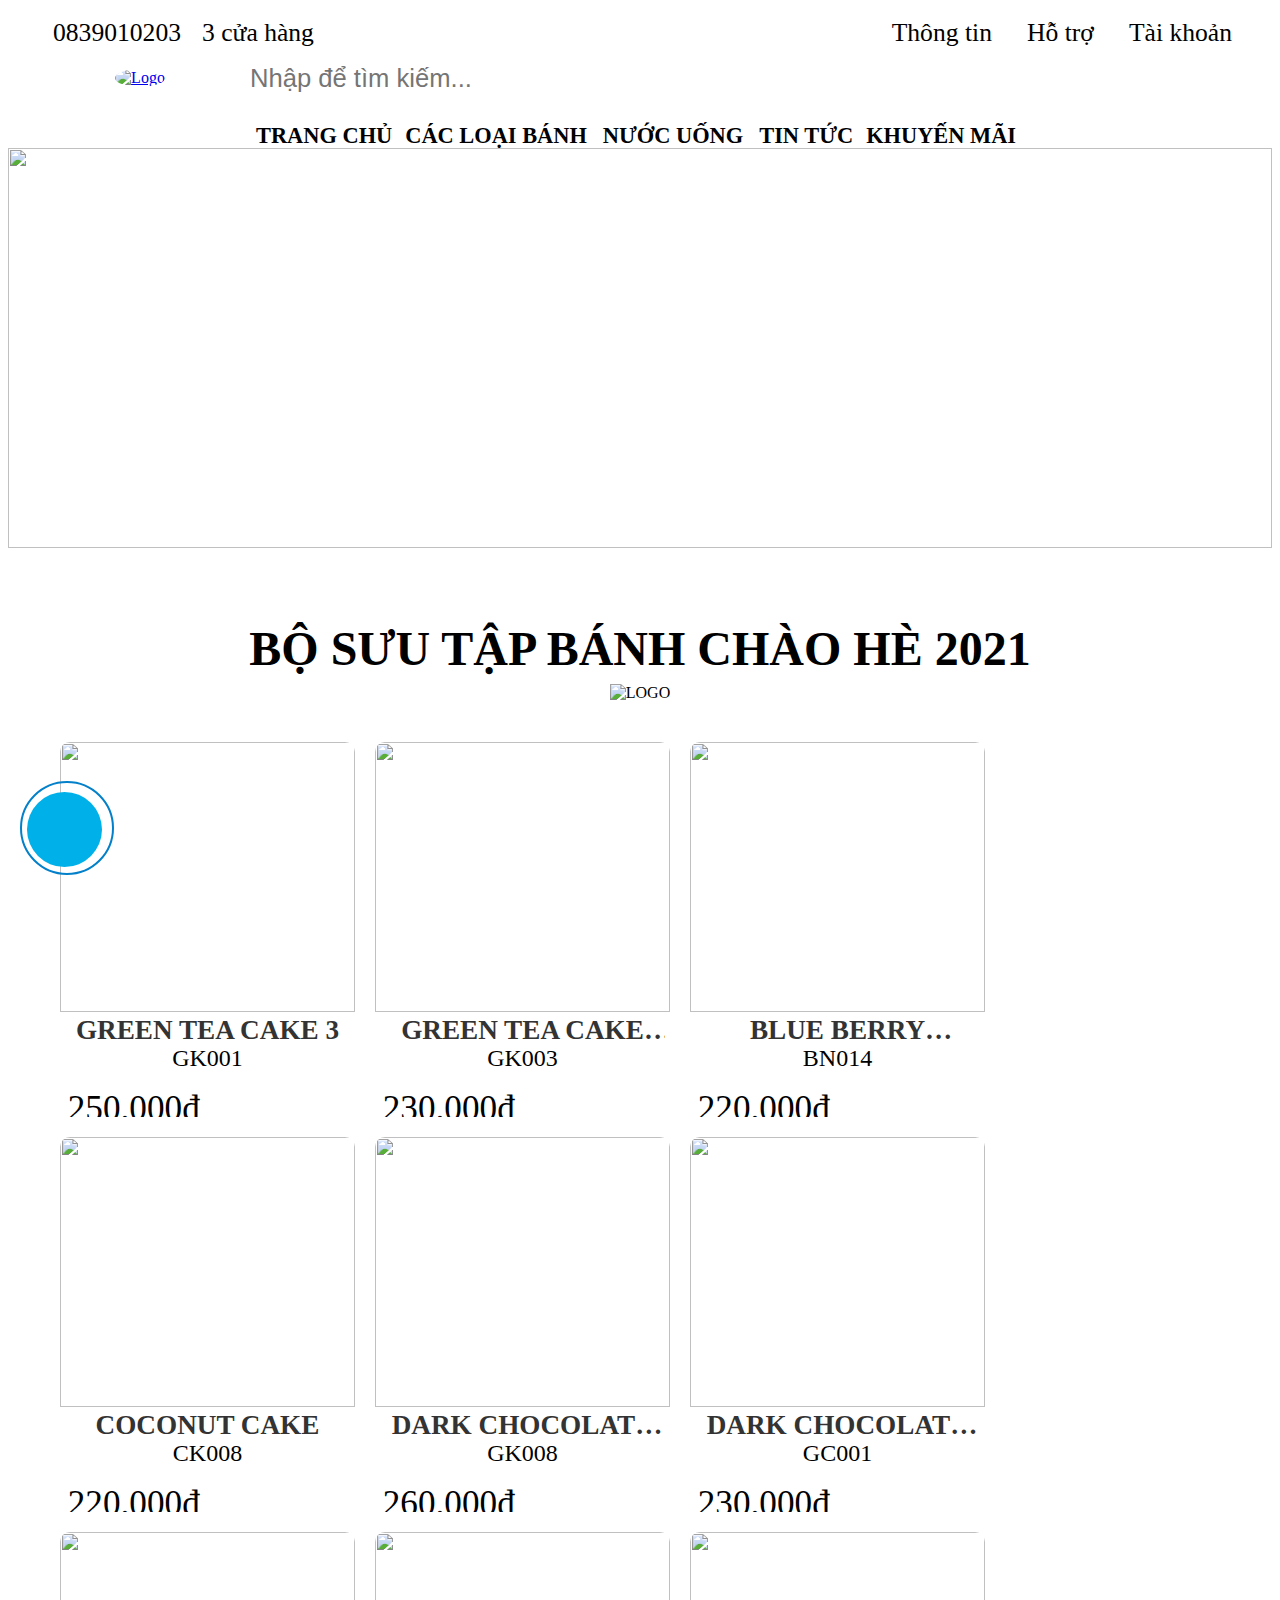
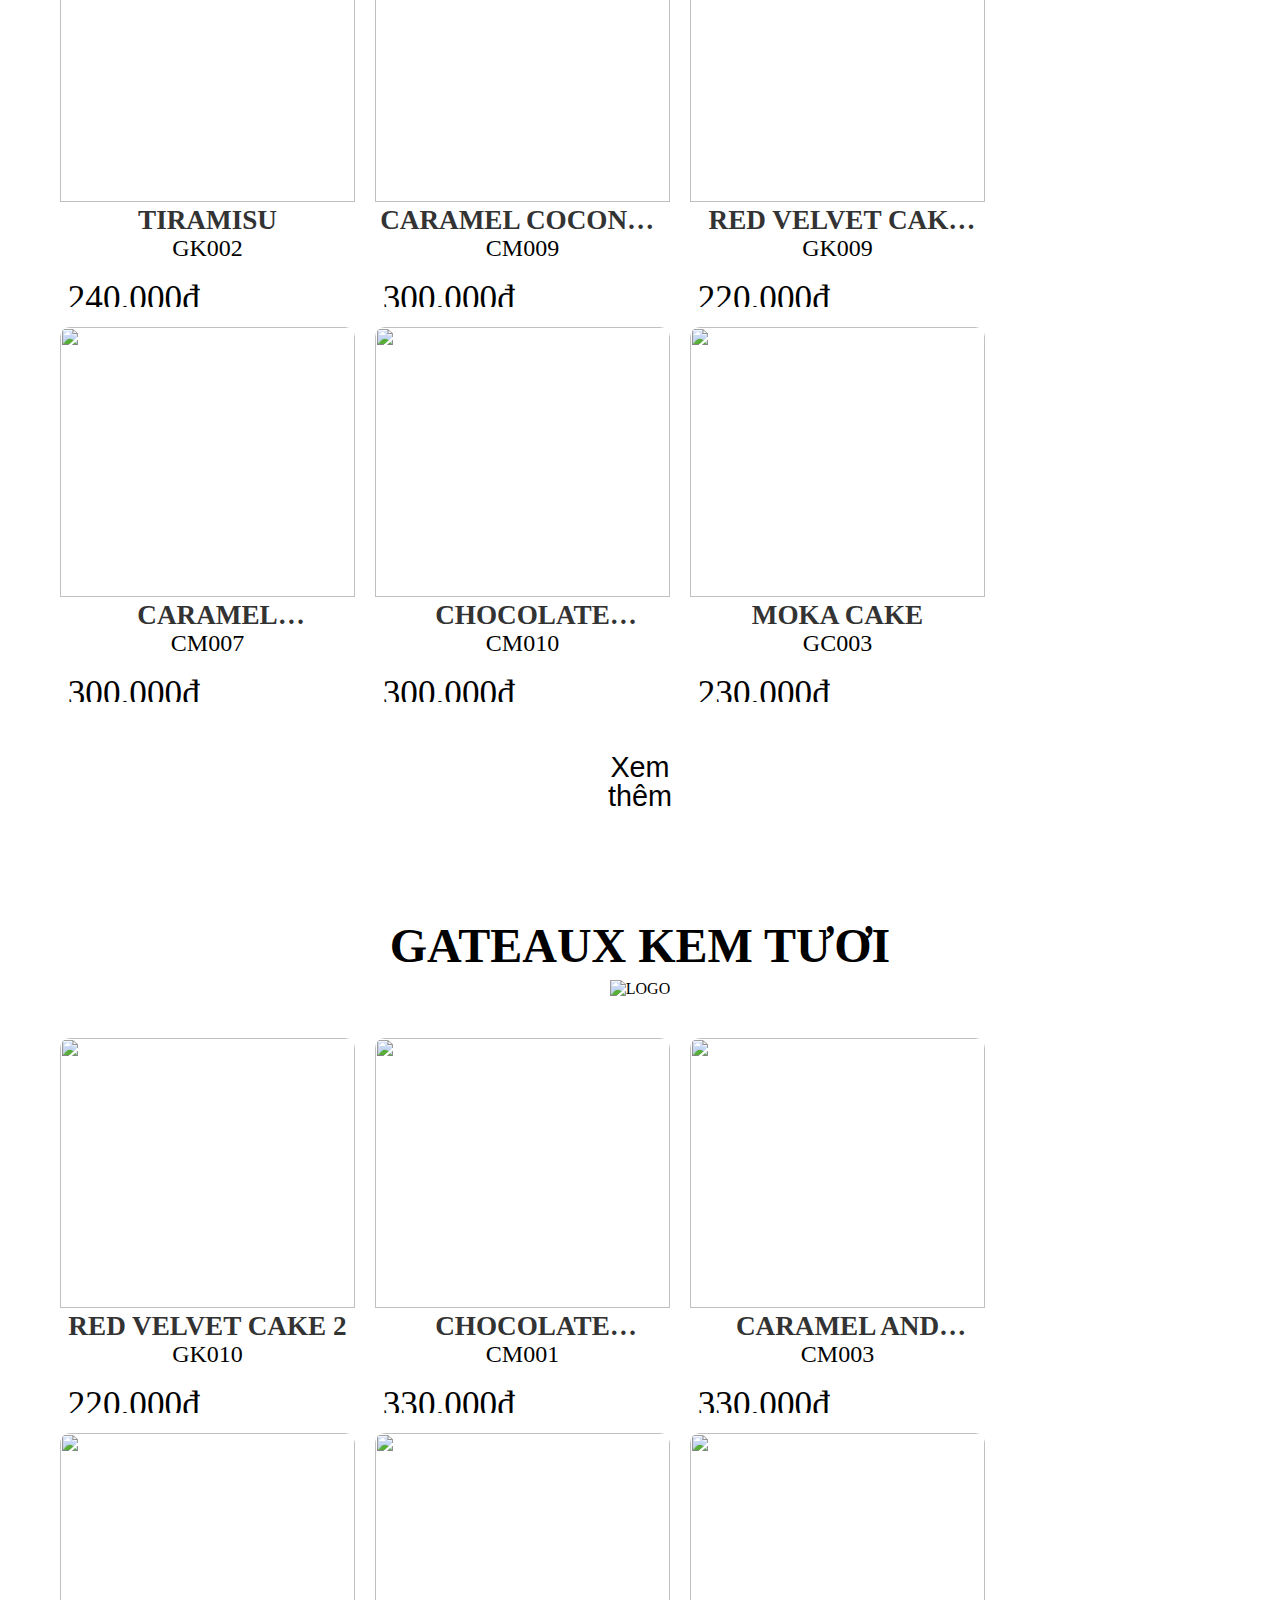
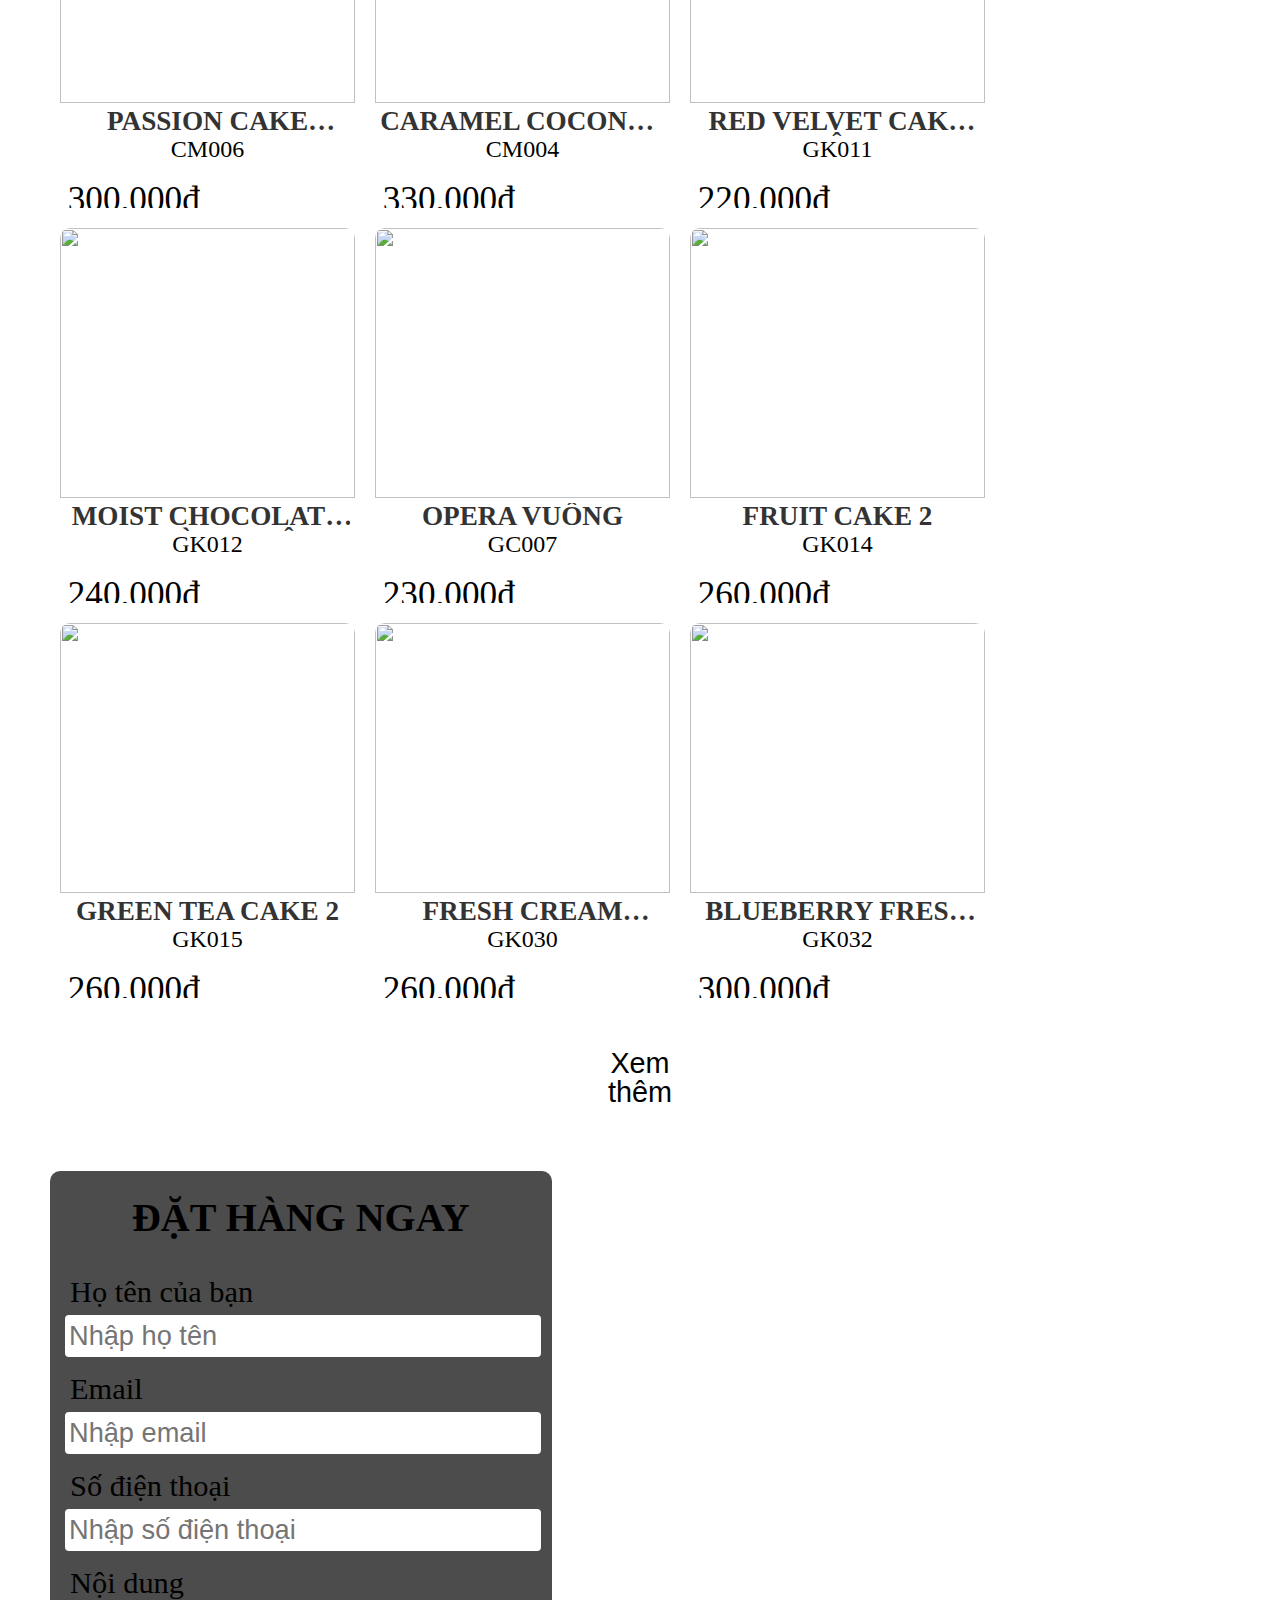
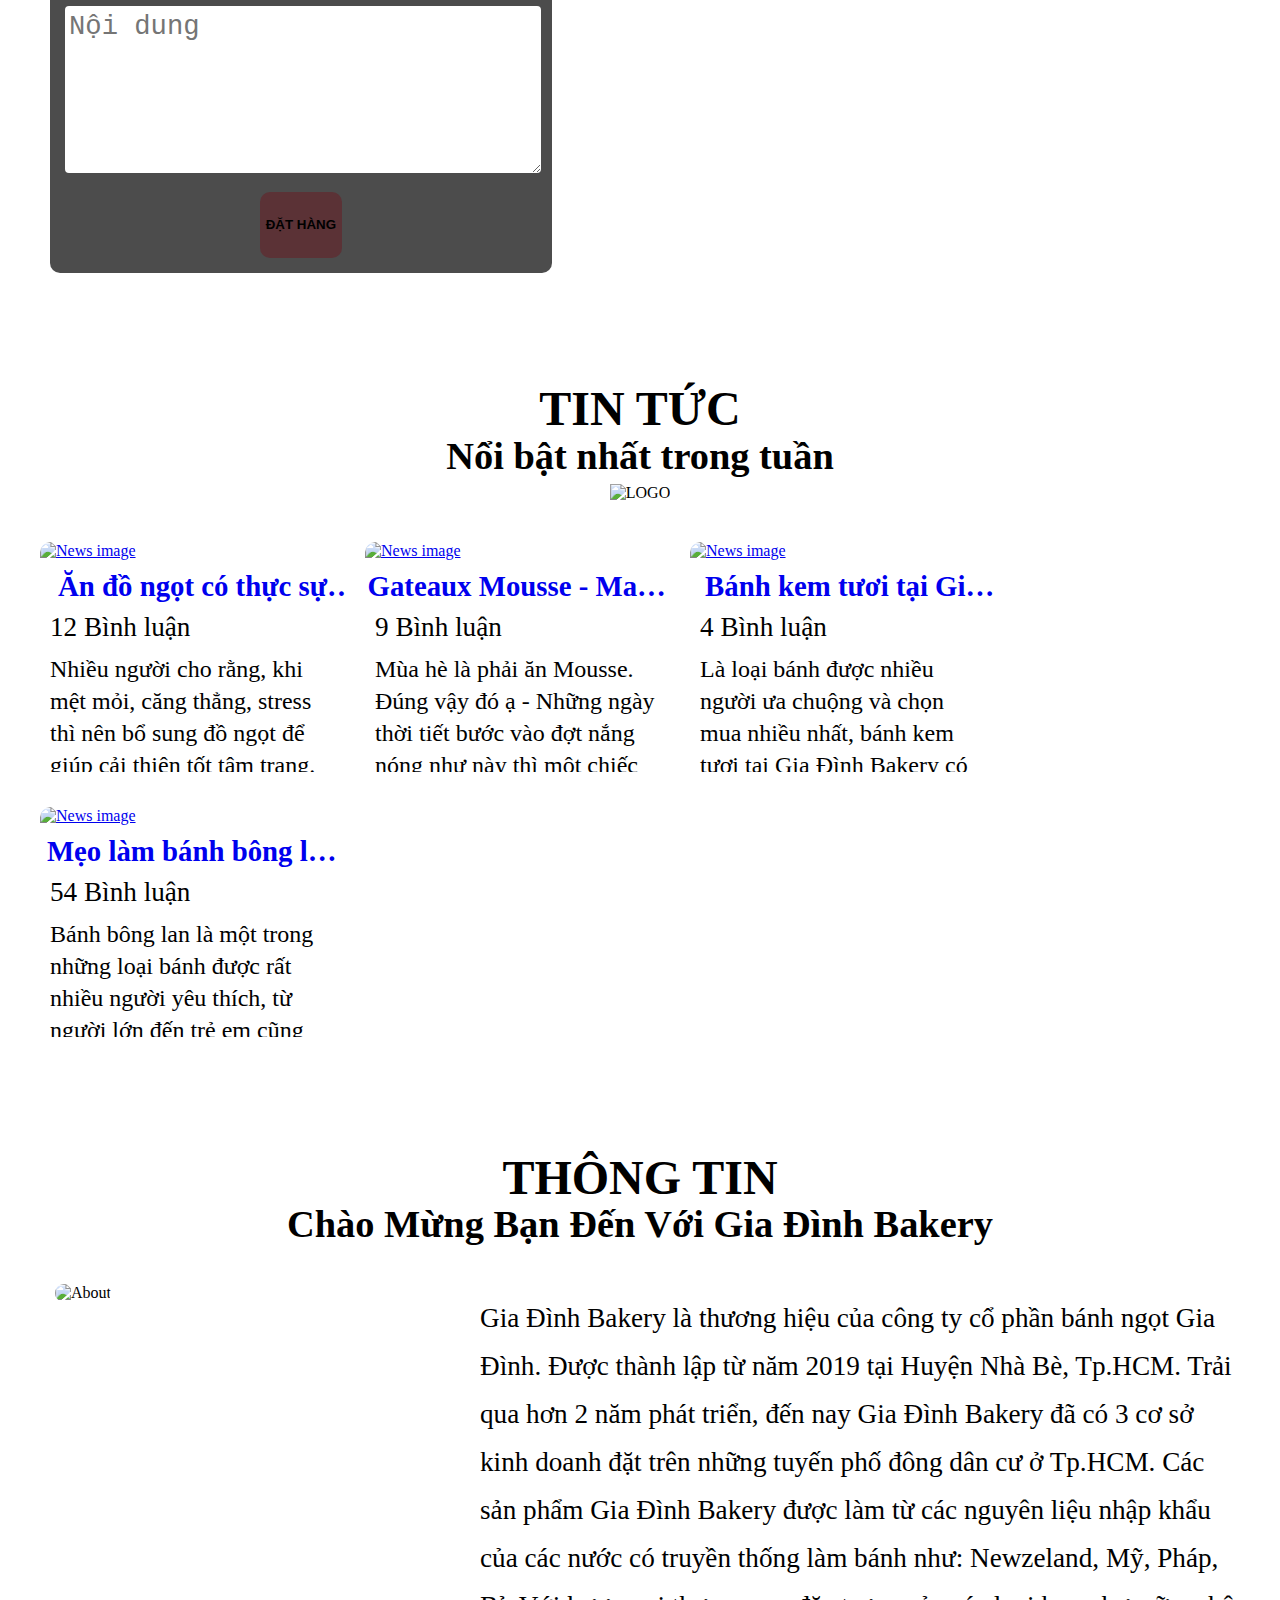
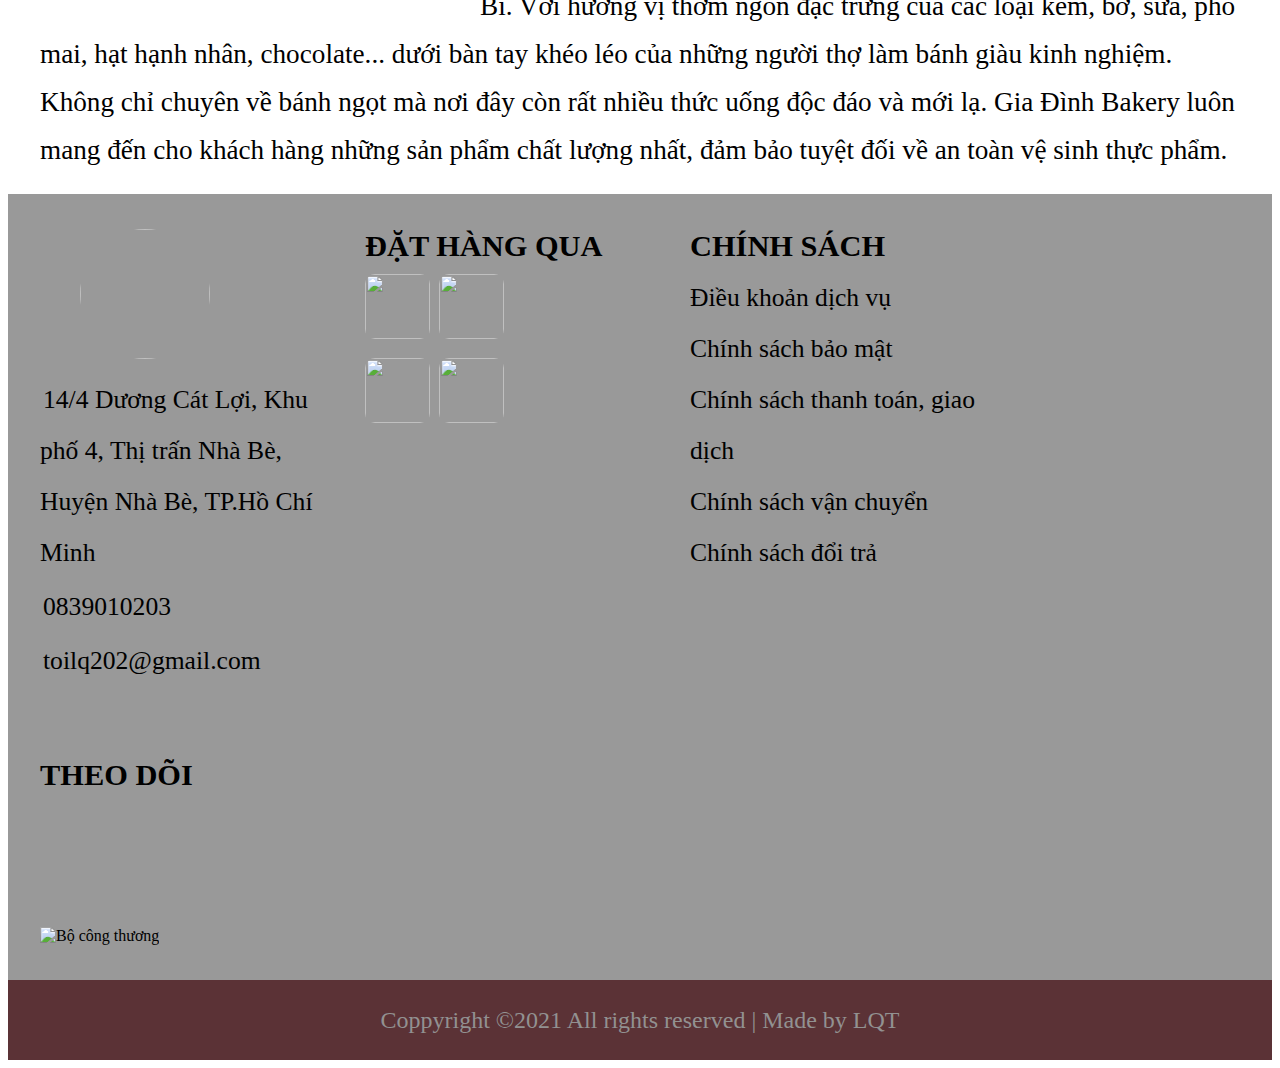
==== index.html @ 21f1259c "thêm lai" ====
<!DOCTYPE html>
<html lang="en">
<head>
    <meta charset="UTF-8">
    <meta http-equiv="X-UA-Compatible" content="IE=edge">
    <meta name="viewport" content="width=device-width, initial-scale=1.0">
    <title>Gia Đình Bakery</title>
    <link rel="stylesheet" href="https://cdnjs.cloudflare.com/ajax/libs/normalize/8.0.1/normalize.min.css">
    <link href="https://fonts.googleapis.com/css2?family=Roboto:wght@300;400;500;700&display=swap" rel="stylesheet">
    <link rel="stylesheet" href="assets/base.css">
    <link rel="stylesheet" href="assets/grid.css">
    <link rel="stylesheet" href="assets/main.css">
    <link rel="stylesheet" href="assets/responsive.css">
    <link rel="shortcut icon" href="img/logo.jpg">
    <script src="https://kit.fontawesome.com/cb149d0c94.js" crossorigin="anonymous"></script>
    <script src="myJavascript/jquery3.6.js"></script>
    <script src="myJavascript/main.js"></script>
    

</head>
<body>
    <div class="app">
        <div class="menu-mobile-overlay"></div>
        <button class="bttop"><i class="fas fa-chevron-up"></i></button>
        <div class="ring-ring-phone">
            <div class="circle-small"></div>
            <div class="circle-large"></div>    
            <div class="phone">
                <a href="tel:083 9010 203">
                    <i class="fas fa-phone-alt"></i>
                </a>
            </div>
        </div>
        <header class="header">
            <div class="grid wide">
                <nav class="nav hide-on-mobile-tablet">
                    <ul class="nav-left">
                        <li >
                            <a href="tel:083 9010 203"><i class="fas fa-phone"></i>0839010203</a>
                        </li>
                        <li>
                            <a href="branch.html"><i class="fas fa-building"></i>3 cửa hàng</a>
                        </li>
                    </ul>
                    <ul class="nav-right">
                        <li>
                            <a href="index.html#about"><i class="fas fa-info-circle"></i></i>Thông tin</a>
                        </li>
                        <li class="right">
                            <a href="#"><i class="far fa-question-circle"></i>Hỗ trợ</a>
                        </li>
                        <li>
                            <a href="#" id="account"><i class="far fa-user-circle"></i>Tài khoản</a>
                        </li>
                    </ul>
                </nav>
                <!-- Header mobile -->
                <div class="header-mobile-wrap">
                    <div class="header-mobile">
                        <div class="header-category">
                            <label class="header-mobile-category">
                                <i class="header-category-icon fas fa-bars"></i>
                            </label>
                        </div>

                        <div class="header-logo-mobile">
                            <a href="index.html" class=""><img src="img/logo.jpg" alt="logo"></a>
                        </div>

                        <label for="mobile-search-checkbox" class="header-mobile-search">
                            <i class=" fas fa-search"></i>
                        </label>
                    </div>
                    
                    <div class="mobile-main-menu-wrap">
                        <ul class="mobile-main-menu">
                            <li>
                                <div class="header-logo-mobile">
                                    <a href="index.html" class=""><img src="img/logo.jpg" alt=""></a>
                                </div>
                            </li>
                            <li>
                                <a href="index.html">
                                    <i class="fas fa-home"></i>
                                    Trang chủ
                                </a>
                            </li>
                            <li class="accordion">
                                <a href="#">
                                    <i class="fas fa-birthday-cake"></i>
                                    Các loại bánh
                                    <span class="plus">&plus;</span>
                                    <span class="minus">&minus;</span>
                                </a>
                                <ul class="accordion-list">
                                    <li class="accordion-item">
                                        <a href="product.html#cake1" class="cake1">Gateaux Kem Tươi </a>
                                    </li>
                                    <li class="accordion-item">
                                        <a href="product.html#cake2" class="cake2">Gateaux Kem Bơ</a>
                                    </li>
                                    <li class="accordion-item">
                                        <a href="product.html#cake3" class="cake3">Bánh Mousse</a>
                                    </li>
                                    <li class="accordion-item">
                                        <a href="product.html#cake4" class="cake4">Bánh In Ảnh & Bánh Sự Kiện</a>
                                    </li>
                                    <li class="accordion-item">
                                        <a href="product.html#cake5" class="cake5">Bánh Mặn</a>
                                    </li>
                                    <li class="accordion-item">
                                        <a href="product.html#cake6" class="cake6">TeaBreak</a>
                                    </li>
                                </ul>
                            </li>
                            <li class="accordion1">
                                <a href="#">
                                    <i class="fas fa-mug-hot"></i>
                                    Nước uống
                                    <span class="plus1">&plus;</span>
                                    <span class="minus1">&minus;</span>
                                </a>
                                <ul class="accordion-list1">
                                    <li class="accordion-item">
                                        <a href="product.html#drink1" class="drink1">Trà hoa quả</a>
                                    </li>
                                    <li class="accordion-item">
                                        <a href="product.html#drink2" class="drink2">Soda</a>
                                    </li>
                                    <li class="accordion-item">
                                        <a href="product.html#drink3" class="drink3">Nước ép</a>
                                    </li>
                                    <li class="accordion-item">
                                        <a href="product.html#drink5" class="drink5">Coffee</a>
                                    </li>
                                </ul>
                            </li>
                            <li>
                                <a href="#news">
                                    <i class="fas fa-rss-square"></i>
                                    Tin tức
                                </a>
                            </li>
                            <li>
                                <a href="#">
                                    <i class="fas fa-tags"></i>
                                    Khuyến Mãi
                                </a>
                            </li>
                            <li>
                                <a href="account.html">
                                    <i class="far fa-user-circle"></i>
                                    Tài khoản
                                </a>
                            </li>
                        </ul>
                        <button class="side-to-left"><i class="fas fa-times"></i></button>
                    </div>
                </div>
                <!-- ======================== -->
                <input type="checkbox" hidden id="mobile-search-checkbox" class="header-search-checkbox">
                <div class="header-with-search">
                    <div class="logo-img hide-on-mobile-tablet">
                        <a href="index.html">
                            <img src="img/logo.jpg" alt="Logo">
                        </a>
                    </div>

                    <div class="search">
                        <div class="search-wrap">
                            <input type="search" class="search-field" placeholder="Nhập để tìm kiếm...">
                            <div class="history">
                                <h3 class="history-heading">Lịch sử tìm kiếm</h3>
                                <ul class="history-list">
                                    <li class="history-list-item">
                                        <a href="product.html"><i class="fas fa-history"></i>Bánh Gato</a>
                                        <span class="delete">&times;</span>
                                    </li>
                                    <li class="history-list-item">
                                        <a href="product.html"><i class="fas fa-history"></i>Bánh kem sinh nhật</a>
                                        <span class="delete">&times;</span>
                                    </li>
                                    <li class="history-list-item">
                                        <a href="product.html"><i class="fas fa-history"></i>Bánh uống trà</a>
                                        <span class="delete">&times;</span>
                                    </li>
                                    <li class="history-list-item">
                                        <a href="product.html"><i class="fas fa-history"></i>Bánh bông lan</a>
                                        <span class="delete">&times;</span>
                                    </li>
                                </ul>
                            </div>
                        </div>
                        <button class="search-btn">
                                <i class="header__search-btn-icon fas fa-search"></i>
                        </button>
                        
                    </div>
                    <div class="shopping-bag hide-on-mobile">
                        <a href="#">
                            <i class="fas fa-shopping-bag"></i>
                        </a>
                    </div>
                </div>
                <!-- category -->
                <div class="category-wrap hide-on-mobile">
                    <ul class="category-list">
                        <li class="category-list-item" >
                            <a href="index.html">TRANG CHỦ</a>
                        </li>
                        <li class="category-list-item dropdown" id="product-page" >
                            <a href="product.html">
                                CÁC LOẠI BÁNH
                                <i class="dropdown-icon fa fa-angle-down" ></i>
                            </a>
                            <ul class="dropdown-list">
                                <li class="dropdown-item">
                                    <a href="product.html#cake1" class="cake1">Gateaux Kem Tươi </a>
                                </li>
                                <li class="dropdown-item">
                                    <a href="product.html#cake2" class="cake2">Gateaux Kem Bơ</a>
                                </li>
                                <li class="dropdown-item">
                                    <a href="product.html#cake3" class="cake3">Bánh Mousse</a>
                                </li>
                                <li class="dropdown-item">
                                    <a href="product.html#">Bộ Sưu Tập Bánh Phụ Kiện</a>
                                </li>
                                <li class="dropdown-item">
                                    <a href="product.html#cake4" class="cake4">Bánh In Ảnh & Bánh Sự Kiện </a>
                                </li>
                                <li class="dropdown-item">
                                    <a href="product.html#cake5" class="cake5">Bánh Mặn</a>
                                </li>
                                <li class="dropdown-item">
                                    <a href="product.html#cake6" class="cake6">TeaBreak</a>
                                </li>
                            </ul>
                        </li>
                        <li class="category-list-item dropdown">
                            <a href="product.html">
                                NƯỚC UỐNG
                                <i class="dropdown-icon fa fa-angle-down" ></i>
                            </a>
                            <ul class="dropdown-list1">
                                <li class="dropdown-item">
                                    <a href="product.html#drink1" class="drink1">Trà hoa quả</a>
                                </li>
                                <li class="dropdown-item">
                                    <a href="product.html#drink3" class="drink3">Nước ép</a>
                                </li>
                                <li class="dropdown-item">
                                    <a href="product.html#drink2" class="drink2">Soda</a>
                                </li>
                                <li class="dropdown-item">
                                    <a href="product.html#drink5" class="drink5">Coffee</a>
                                </li>
                            </ul>
                        </li>
                        <li class="category-list-item">
                            <a href="#news">TIN TỨC</a>
                        </li>
                        <li class="category-list-item">
                            <a href="#">KHUYẾN MÃI</a>
                        </li>
                    </ul>
                </div>
            </div>
        </header>
       
        <div class="container1">
            
            <div class="slider-wrap">
                <div class="sliders">
                    <div class="slide active"><img src="img/slider/image1.jpg" ></div>
                    <div class="slide"><img src="img/slider/image2.jpg" ></div>
                    <div class="slide"><img src="img/slider/image3.jpg" ></div>
                    <div class="slide"><img src="img/slider/image4.jpg" ></div>
                    <div class="slide"><img src="img/slider/image5.jpg" ></div>
                    <div class="slide"><img src="img/slider/image6.jpg" ></div>
                    <div class="slide"><img src="img/slider/image7.jpg" ></div>
                </div>

                <div class="btn-slide">
                    <span id="btn-prev"><i class="fas fa-chevron-left"></i></span>
                    <span id="btn-next"><i class="fas fa-chevron-right"></i></span>
                </div>
            </div>
            <div class="home-container">
                <div class="grid wide">
                    <section class="home-product">
                        <div class="wrapper">
                            <div class="title-text">
                                <h3>BỘ SƯU TẬP BÁNH CHÀO HÈ 2021</h3>
                                <img src="img/small-logo.png" alt="LOGO">
                            </div>
                            <div class="row sm-gutter">
                                <div class="col l-3 m-4 c-6">
                                    <div class="product-item">
                                        <a href="#" class="product-item_img">
                                            <img src="img/1.jpg" alt="">
                                        </a>
                                        <div class="product-item_name">
                                            <a href="detail.html">GREEN TEA CAKE 3</a>
                                            <p class="product-code">GK001</p>
                                        </div>
                                        <div class="product-price_action">
                                            <div class="product-price">250.000đ</div>
                                            <button class="product-cart-buy">
                                                <i class="fas fa-shopping-cart"></i>
                                            </button>
                                        </div>
                                    </div>
                                </div>
                                <div class="col l-3 m-4 c-6">
                                    <div class="product-item">
                                        <a href="detail.html" class="product-item_img" >
                                            <img src="img/2.jpg" alt="">
                                        
                                        </a>
                                        <div class="product-item_name">
                                            <a href="detail.html">GREEN TEA CAKE LOVE</a>
                                            <p class="product-code">GK003</p>
                                        </div>
                                        <div class="product-price_action">
                                            <div class="product-price">230.000đ</div>
                                            <button class="product-cart-buy">
                                                <i class="fas fa-shopping-cart"></i>
                                            </button>
                                        </div>
                                    </div>
                                </div>
                                <div class="col l-3 m-4 c-6">
                                    <div class="product-item">
                                        <a href="detail.html" class="product-item_img">
                                            <img src="img/4.jpg" alt="">
                                        </a>
                                        <div class="product-item_name">
                                            <a href="detail.html">BLUE BERRY CHOCOLATE CAKE</a>
                                            <p class="product-code">BN014</p>
                                        </div>
                                        <div class="product-price_action">
                                            <div class="product-price">220.000đ</div>
                                            <button class="product-cart-buy">
                                                <i class="fas fa-shopping-cart"></i>
                                            </button>
                                        </div>
                                    </div>
                                </div>
                                <div class="col l-3 m-4 c-6">
                                    <div class="product-item">
                                        <a href="detail.html" class="product-item_img">
                                            <img src="img/5.jpg" alt="">
                                        </a>
                                        <div class="product-item_name">
                                            <a href="detail.html">COCONUT CAKE</a>
                                            <p class="product-code">CK008</p>
                                        </div>
                                        <div class="product-price_action">
                                            <div class="product-price">220.000đ</div>
                                            <button class="product-cart-buy">
                                                <i class="fas fa-shopping-cart"></i>
                                            </button>
                                        </div>
                                    </div>
                                </div>
                                <div class="col l-3 m-4 c-6">
                                    <div class="product-item">
                                        <a href="detail.html" class="product-item_img">
                                            <img src="img/6.jpg" alt="">
                                        </a>
                                        <div class="product-item_name">
                                            <a href="detail.html">DARK CHOCOLATE CREAM CAKE</a>
                                            <p class="product-code">GK008</p>
                                        </div>
                                        <div class="product-price_action">
                                            <div class="product-price">260.000đ</div>
                                            <button class="product-cart-buy">
                                                <i class="fas fa-shopping-cart"></i>
                                            </button>
                                        </div>
                                    </div>
                                </div>
                                <div class="col l-3 m-4 c-6">
                                    <div class="product-item">
                                        <a href="detail.html" class="product-item_img">
                                            <img src="img/7.jpg" alt="">
                                        </a>
                                        <div class="product-item_name">
                                            <a href="detail.html">DARK CHOCOLATE CAKE</a>
                                            <p class="product-code">GC001</p>
                                        </div>
                                        <div class="product-price_action">
                                            <div class="product-price">230.000đ</div>
                                            <button class="product-cart-buy">
                                                <i class="fas fa-shopping-cart"></i>
                                            </button>
                                        </div>
                                    </div>
                                </div>
                                <div class="col l-3 m-4 c-6">
                                    <div class="product-item">
                                        <a href="detail.html" class="product-item_img">
                                            <img src="img/8.jpg" alt="">
                                        </a>
                                        <div class="product-item_name">
                                            <a href="detail.html">TIRAMISU</a>
                                            <p class="product-code">GK002</p>
                                        </div>
                                        <div class="product-price_action">
                                            <div class="product-price">240.000đ</div>
                                            <button class="product-cart-buy">
                                                <i class="fas fa-shopping-cart"></i>
                                            </button>
                                        </div>
                                    </div>
                                </div>
                                <div class="col l-3 m-4 c-6">
                                    <div class="product-item">
                                        <a href="detail.html" class="product-item_img">
                                            <img src="img/9.jpg" alt="">
                                        </a>
                                        <div class="product-item_name">
                                            <a href="detail.html">CARAMEL COCONUT CAKE MOUSSE 2</a>
                                            <p class="product-code">CM009</p>
                                        </div>
                                        <div class="product-price_action">
                                            <div class="product-price">300.000đ</div>
                                            <button class="product-cart-buy">
                                                <i class="fas fa-shopping-cart"></i>
                                            </button>
                                        </div>
                                    </div>
                                </div>
                                <div class="col l-3 m-4 c-6 hide-on-mobile">
                                    <div class="product-item">
                                        <a href="detail.html" class="product-item_img">
                                            <img src="img/10.jpg" alt="">
                                        </a>
                                        <div class="product-item_name">
                                            <a href="detail.html">RED VELVET CAKE 01</a>
                                            <p class="product-code">GK009</p>
                                        </div>
                                        <div class="product-price_action">
                                            <div class="product-price">220.000đ</div>
                                            <button class="product-cart-buy">
                                                <i class="fas fa-shopping-cart"></i>
                                            </button>
                                        </div>
                                    </div>
                                </div>
                                <div class="col l-3 m-4 c-6 hide-on-mobile-tablet">
                                    <div class="product-item">
                                        <a href="detail.html" class="product-item_img">
                                            <img src="img/11.jpg" alt="">
                                        </a>
                                        <div class="product-item_name">
                                            <a href="detail.html">CARAMEL CHOCOLATE MOUSSE 2</a>
                                            <p class="product-code">CM007</p>
                                        </div>
                                        <div class="product-price_action">
                                            <div class="product-price">300.000đ</div>
                                            <button class="product-cart-buy">
                                                <i class="fas fa-shopping-cart"></i>
                                            </button>
                                        </div>
                                    </div>
                                </div>
                                <div class="col l-3 m-4 c-6 hide-on-mobile-tablet">
                                    <div class="product-item">
                                        <a href="detail.html" class="product-item_img">
                                            <img src="img/12.jpg" alt="">
                                        </a>
                                        <div class="product-item_name">
                                            <a href="detail.html">CHOCOLATE MATCHA CAKE MOUSSE 2</a>
                                            <p class="product-code">CM010</p>
                                        </div>
                                        <div class="product-price_action">
                                            <div class="product-price">300.000đ</div>
                                            <button class="product-cart-buy">
                                                <i class="fas fa-shopping-cart"></i>
                                            </button>
                                        </div>
                                    </div>
                                </div>
                                <div class="col l-3 m-4 c-6 hide-on-mobile-tablet">
                                    <div class="product-item">
                                        <a href="detail.html" class="product-item_img">
                                            <img src="img/13.jpg" alt="">
                                        </a>
                                        <div class="product-item_name">
                                            <a href="detail.html">MOKA CAKE</a>
                                            <p class="product-code">GC003</p>
                                        </div>
                                        <div class="product-price_action">
                                            <div class="product-price">230.000đ</div>
                                            <button class="product-cart-buy">
                                                <i class="fas fa-shopping-cart"></i>
                                            </button>
                                        </div>
                                    </div>
                                </div>
                            </div>
                            <div class="button-view">
                                <button class="btn-view-more" >
                                    <a href="product.html">Xem thêm</a>
                                </button>
                            </div>
                        </div>
                    </section>
                    <section class="home-product">
                        <div class="wrapper">
                            <div class="title-text">
                                <h3>GATEAUX KEM TƯƠI</h3>
                                <img src="img/small-logo.png" alt="LOGO">
                            </div>
                            <div class="row sm-gutter">
                                <div class="col l-3 m-4 c-6">
                                    <div class="product-item">
                                        <a href="detail.html" class="product-item_img">
                                            <img src="img/14.jpg" alt="">
                                        </a>
                                        <div class="product-item_name">
                                            <a href="detail.html">RED VELVET CAKE 2</a>
                                            <p class="product-code">GK010</p>
                                        </div>
                                        <div class="product-price_action">
                                            <div class="product-price">220.000đ</div>
                                            <button class="product-cart-buy">
                                                <i class="fas fa-shopping-cart"></i>
                                            </button>
                                        </div>
                                    </div>
                                </div>
                                <div class="col l-3 m-4 c-6">
                                    <div class="product-item">
                                        <a href="detail.html" class="product-item_img">
                                            <img src="img/15.jpg" alt="">
                                        </a>
                                        <div class="product-item_name">
                                            <a href="detail.html">CHOCOLATE MATCHA CAKE MOUSSE VUÔNG</a>
                                            <p class="product-code">CM001</p>
                                        </div>
                                        <div class="product-price_action">
                                            <div class="product-price">330.000đ</div>
                                            <button class="product-cart-buy">
                                                <i class="fas fa-shopping-cart"></i>
                                            </button>
                                        </div>
                                    </div>
                                </div>
                                <div class="col l-3 m-4 c-6">
                                    <div class="product-item">
                                        <a href="detail.html" class="product-item_img">
                                            <img src="img/16.jpg" alt="">
                                        </a>
                                        <div class="product-item_name">
                                            <a href="detail.html">
                                                CARAMEL AND CHOCOLATE CAKE MOUSSE VUÔNG</a>
                                            <p class="product-code">CM003</p>
                                        </div>
                                        <div class="product-price_action">
                                            <div class="product-price">330.000đ</div>
                                            <button class="product-cart-buy">
                                                <i class="fas fa-shopping-cart"></i>
                                            </button>
                                        </div>
                                    </div>
                                </div>
                                <div class="col l-3 m-4 c-6">
                                    <div class="product-item">
                                        <a href="detail.html" class="product-item_img">
                                            <img src="img/17.jpg" alt="">
                                        </a>
                                        <div class="product-item_name">
                                            <a href="#">PASSION CAKE MOUSSE 2</a>
                                            <p class="product-code">CM006</p>
                                        </div>
                                        <div class="product-price_action">
                                            <div class="product-price">300.000đ</div>
                                            <button class="product-cart-buy">
                                                <i class="fas fa-shopping-cart"></i>
                                            </button>
                                        </div>
                                    </div>
                                </div>
                                <div class="col l-3 m-4 c-6">
                                    <div class="product-item">
                                        <a href="detail.html" class="product-item_img">
                                            <img src="img/18.jpg" alt="">
                                        </a>
                                        <div class="product-item_name">
                                            <a href="#">
                                                CARAMEL COCONUT CAKE MOUSSE VUÔNG</a>
                                            <p class="product-code">CM004</p>
                                        </div>
                                        <div class="product-price_action">
                                            <div class="product-price">330.000đ</div>
                                            <button class="product-cart-buy">
                                                <i class="fas fa-shopping-cart"></i>
                                            </button>
                                        </div>
                                    </div>
                                </div>
                                <div class="col l-3 m-4 c-6">
                                    <div class="product-item">
                                        <a href="detail.html" class="product-item_img">
                                            <img src="img/19.jpg" alt="">
                                        </a>
                                        <div class="product-item_name">
                                            <a href="detail.html">RED VELVET CAKE VUÔNG</a>
                                            <p class="product-code">GK011</p>
                                        </div>
                                        <div class="product-price_action">
                                            <div class="product-price">220.000đ</div>
                                            <button class="product-cart-buy">
                                                <i class="fas fa-shopping-cart"></i>
                                            </button>
                                        </div>
                                    </div>
                                </div>
                                <div class="col l-3 m-4 c-6">
                                    <div class="product-item">
                                        <a href="detail.html" class="product-item_img">
                                            <img src="img/20.jpg" alt="">
                                        </a>
                                        <div class="product-item_name">
                                            <a href="detail.html">MOIST CHOCOLATE CAKE HÌNH VUÔNG</a>
                                            <p class="product-code">GK012</p>
                                        </div>
                                        <div class="product-price_action">
                                            <div class="product-price">240.000đ</div>
                                            <button class="product-cart-buy">
                                                <i class="fas fa-shopping-cart"></i>
                                            </button>
                                        </div>
                                    </div>
                                </div>
                                <div class="col l-3 m-4 c-6">
                                    <div class="product-item">
                                        <a href="detail.html" class="product-item_img">
                                            <img src="img/21.jpg" alt="">
                                        </a>
                                        <div class="product-item_name">
                                            <a href="detail.html">OPERA VUÔNG</a>
                                            <p class="product-code">GC007</p>
                                        </div>
                                        <div class="product-price_action">
                                            <div class="product-price">230.000đ</div>
                                            <button class="product-cart-buy">
                                                <i class="fas fa-shopping-cart"></i>
                                            </button>
                                        </div>
                                    </div>
                                </div>
                                <div class="col l-3 m-4 c-6 hide-on-mobile">
                                    <div class="product-item">
                                        <a href="detail.html" class="product-item_img">
                                            <img src="img/22.jpg" alt="">
                                        </a>
                                        <div class="product-item_name">
                                            <a href="detail.html">FRUIT CAKE 2</a>
                                            <p class="product-code">GK014</p>
                                        </div>
                                        <div class="product-price_action">
                                            <div class="product-price">260.000đ</div>
                                            <button class="product-cart-buy">
                                                <i class="fas fa-shopping-cart"></i>
                                            </button>
                                        </div>
                                    </div>
                                </div>
                                <div class="col l-3 m-4 c-6 hide-on-mobile-tablet">
                                    <div class="product-item">
                                        <a href="detail.html" class="product-item_img">
                                            <img src="img/24.jpg" alt="">
                                        </a>
                                        <div class="product-item_name">
                                            <a href="detail.html">GREEN TEA CAKE 2</a>
                                            <p class="product-code">GK015</p>
                                        </div>
                                        <div class="product-price_action">
                                            <div class="product-price">260.000đ</div>
                                            <button class="product-cart-buy">
                                                <i class="fas fa-shopping-cart"></i>
                                            </button>
                                        </div>
                                    </div>
                                </div>
                                <div class="col l-3 m-4 c-6 hide-on-mobile-tablet">
                                    <div class="product-item">
                                        <a href="detail.html" class="product-item_img">
                                            <img src="img/25.jpg" alt="">
                                        </a>
                                        <div class="product-item_name">
                                            <a href="detail.html">FRESH CREAM CAKE 2</a>
                                            <p class="product-code">GK030</p>
                                        </div>
                                        <div class="product-price_action">
                                            <div class="product-price">260.000đ</div>
                                            <button class="product-cart-buy">
                                                <i class="fas fa-shopping-cart"></i>
                                            </button>
                                        </div>
                                    </div>
                                </div>
                                <div class="col l-3 m-4 c-6 hide-on-mobile-tablet">
                                    <div class="product-item">
                                        <a href="detail.html" class="product-item_img">
                                            <img src="img/26.jpg" alt="">
                                        </a>
                                        <div class="product-item_name">
                                            <a href="detail.html">BLUEBERRY FRESH CREAM CAKE</a>
                                            <p class="product-code">GK032</p>
                                        </div>
                                        <div class="product-price_action">
                                            <div class="product-price">300.000đ</div>
                                            <button class="product-cart-buy">
                                                <i class="fas fa-shopping-cart"></i>
                                            </button>
                                        </div>
                                    </div>
                                </div>
                            </div>
                            <div class="button-view">
                                <button class="btn-view-more">
                                    <a href="product.html">Xem thêm</a>
                                </button>
                            </div>
                        </div>
                    </section>
                </div>
                <section class="home-order" style="background: url(img/order.jpg) no-repeat fixed;background-size: cover;">
                    <div class="home-order-wrap">
                        <div class="grid wide">
                            <div class="inner">
                                <div class="row">
                                    <div class="col l-5 m-8 c-12">
                                        <div class="order-form">
                                            <h3 class="heading-order">ĐẶT HÀNG NGAY</h3>
                                            <form action="" target="">
                                                <div class="form-gr">
                                                    <label for="contactName">Họ tên của bạn</label>
                                                    <input id="contactName" type="text" placeholder="Nhập họ tên">
                                                </div>
                                                <div class="form-gr">
                                                    <label for="contactEmail">Email</label>
                                                    <input id="contactEmail" type="email" placeholder="Nhập email">
                                                </div>
                                                <div class="form-gr">
                                                    <label for="contactPhoneNumber">Số điện thoại</label>
                                                    <input id="contactPhoneNumber" type="text" placeholder="Nhập số điện thoại">
                                                </div>
                                                <div class="form-gr">
                                                    <label for="contactDetail">Nội dung</label>
                                                    <textarea id="contactDetail"  name="" id="" cols="30" rows="10" placeholder="Nội dung"></textarea>
                                                </div>
                                                <div class="btn-order">
                                                    <button class="button" type="submit">Đặt hàng</button>
                                                </div>
                                            </form>
                                        </div>
                                    </div>
                                </div>
                            </div>
                        </div>
                    </div>
                </section>
                <section class="home-news" id="news">
                    <div class="grid wide">
                        <div class="title-text">
                            <h3>TIN TỨC</h3>
                            <h4 class="sub-title">Nổi bật nhất trong tuần</h4>
                            <img src="img/small-logo.png" alt="LOGO">
                        </div>
                        <div class="article row sm-gutter">
                            <div class="col l-3 m-4 c-12">
                                <div class="body-news">
                                    <div class="news-wrap">
                                        <a href="#" class="news-img">
                                            <img src="img/hinh1.jpg" alt="News image">
                                        </a>
                                        <a  class="heading-news" href="#"><h3>Ăn đồ ngọt có thực sự giúp giảm...</h3></a>
                                        <div class="comments">
                                            <a href="#">
                                                <i class="far fa-comment-dots"></i>
                                                12 Bình luận
                                            </a>
                                        </div>
                                        <div class="news-detail">
                                            Nhiều người cho rằng, khi mệt mỏi, căng thẳng,
                                            stress thì nên bổ sung đồ ngọt để giúp cải thiện tốt tâm trạng.
                                            Tuy nhiên, một số đối tượng lại cho biết, ăn quá nhiều đồ ngọt sẽ ...
                                        </div>
                                    </div>
                                </div>
                            </div>
                            <div class="col l-3 m-4 c-12">
                                <div class="body-news" >
                                    <div class="news-wrap">
                                        <a href="#" class="news-img">
                                            <img src="img/hinh2.jpg" alt="News image">
                                        </a>
                                        <a  class="heading-news" href="#"><h3>Gateaux Mousse - Mang cả thế giới trong...</h3></a>
                                        <div class="comments">
                                            <a href="#">
                                                <i class="far fa-comment-dots"></i>
                                                9 Bình luận
                                            </a>
                                        </div>
                                        <div class="news-detail">
                                            Mùa hè là phải ăn Mousse. Đúng vậy đó ạ - 
                                            Những ngày thời tiết bước vào đợt nắng nóng như này 
                                            thì một chiếc bánh Mousse mát lạnh sẽ giúp bạn xua tan đi cái oi ả ngày hè. Vì vậy ...
                                        </div>
                                    </div>
                                </div>
                            </div>
                            <div class="col l-3 m-4 c-12">
                                <div class="body-news">
                                    <div class="news-wrap">
                                        <a href="#" class="news-img">
                                            <img src="img/hinh3.jpg" alt="News image">
                                        </a>
                                        <a  class="heading-news" href="#"><h3>Bánh kem tươi tại Gia Đình Bakery có...</h3></a>
                                        <div class="comments">
                                            <a href="#">
                                                <i class="far fa-comment-dots"></i>
                                                4 Bình luận
                                            </a>
                                        </div>
                                        <div class="news-detail">
                                            Là loại bánh được nhiều người ưa chuộng và chọn mua nhiều nhất,
                                            bánh kem tươi tại Gia Đình Bakery có gì đặc biệt?
                                            Đúng như tên gọi chung của những chiếc bánh kem tươi tại Gia Đình Bakery ...
                                        </div>
                                    </div>
                                </div>
                            </div>
                            <div class="col l-3 m-4 c-12 hide-on-tablet">
                                <div class="body-news">
                                    <div class="news-wrap">
                                        <a href="#" class="news-img">
                                            <img src="img/hinh4.jpg" alt="News image">
                                        </a>
                                        <a  class="heading-news" href="#"><h3>Mẹo làm bánh bông lan cuộn lá dưa...</h3></a>
                                        <div class="comments">
                                            <a href="#">
                                                <i class="far fa-comment-dots"></i>
                                                54 Bình luận
                                            </a>
                                        </div>
                                        <div class="news-detail"> Bánh bông lan là một trong những loại bánh được rất nhiều người yêu thích,
                                             từ người lớn đến trẻ em cũng đều rất thích dùng. Bởi...
                                        </div>
                                    </div>
                                </div>
                            </div>
                            
                        </div>
                    </div>
                </section>
                <section class="about" id="about">
                    <div class="grid wide">
                        <div class="title-text">
                            <h3>THÔNG TIN</h3>
                            <h4 class="sub-title">Chào Mừng Bạn Đến Với Gia Đình Bakery</h4>
                        </div>
                        <div class="about-us clearfix">
                            <div class="about-img-wrap">
                                <img src="img/About.jpg" alt="About">
                            </div>
                            <p class="info">
                                Gia Đình Bakery là thương hiệu của công ty cổ phần bánh ngọt Gia Đình.
                                Được thành lập từ năm 2019 tại Huyện Nhà Bè, Tp.HCM.
                                Trải qua hơn 2 năm phát triển, đến nay Gia Đình Bakery đã có 3 cơ sở kinh doanh đặt trên những tuyến phố đông dân cư ở Tp.HCM.
                                Các sản phẩm Gia Đình Bakery được làm từ các nguyên liệu nhập khẩu của các nước có truyền thống làm bánh như: Newzeland, Mỹ, Pháp, Bỉ. Với hương vị thơm ngon đặc trưng của các loại kem, bơ, sữa, phô mai, hạt hạnh nhân, chocolate... dưới bàn tay khéo léo của những người thợ làm bánh giàu kinh nghiệm.
                                Không chỉ chuyên về bánh ngọt mà nơi đây còn rất nhiều thức uống độc đáo và mới lạ.
                                Gia Đình Bakery luôn mang đến cho khách hàng những sản phẩm chất lượng nhất, đảm bảo tuyệt đối về an toàn vệ sinh thực phẩm.
                            </p>
                        </div>
                    </div>
                </section>
            </div>
        </div>
        <footer class="footer">
            <div class="footer-background" style="background: url(img/footer-bg.jpg);
                background-position: center;
                background-size: cover;
                background-repeat: no-repeat;">
                <div class="footer-overlay"></div>
                <div class="grid wide">
                    <div class="footer-wrap row sm-gutter">
                        <div class="col l-3 m-4 c-6">
                            <div class="footer-logo">
                                <a title="Tiệm bánh gia đình" href="index.html">
                                    <img src="img/logo.jpg" alt="" class="footer-logo_img">
                                </a>
                            </div>
                            <ul class="footer-list">
                                <li>
                                    <a href="branch.html">
                                        <i class="fas fa-map-marked-alt"></i>
                                        14/4 Dương Cát Lợi, Khu phố 4, Thị trấn Nhà Bè, Huyện Nhà Bè, TP.Hồ Chí Minh
                                    </a>
                                </li>
                                <li>
                                    <a href="tel:0839010203">
                                        <i class="fas fa-mobile-alt"></i>
                                        0839010203
                                    </a>
                                </li>
                                <li>
                                    <a href="mailto:toiquangle@gmail.com">
                                        <i class="fas fa-envelope"></i>
                                        toilq202@gmail.com
                                    </a>
                                </li>
                            </ul>
                        </div>
                        <div class="col l-3 m-4 c-6">
                            <h3 class="heading-title">Đặt hàng qua</h3>
                            <ul class="footer-list">
                                <li>
                                    <a href="https://food.grab.com/vn/vi/" target="_blank">
                                        <img src="img/grabfood.jpg" alt="">
                                    </a>
                                    <a href="https://baemin.vn/" target="_blank">
                                        <img src="img/beamin.jpg" alt="">
                                    </a>
                                </li>
                                <li>
                                    <a href="https://www.foody.vn/ha-noi" target="_blank">
                                        <img src="img/foody.jpg" alt="">
                                    </a>
                                    <a href="https://www.gojek.com/vn/" target="_blank">
                                        <img src="img/gojeck.jpg" alt="">
                                    </a>
                                </li>
                            </ul>
                        </div>
                        <div class="col l-3 m-4 c-6">
                            <h3 class="heading-title">Chính sách</h3>
                            <ul class="footer-list">
                                <li class="footer-item">
                                    <a class="terms-and-services-policy" href="policy.html#terms-and-services-policy">Điều khoản dịch vụ</a>
                                </li>
                                <li class="footer-item">
                                    <a class="security-policy" href="policy.html#security-policy">Chính sách bảo mật</a>
                                </li>
                                <li class="footer-item">
                                    <a class="payment-policy" href="policy.html#payment-policy">Chính sách thanh toán, giao dịch</a>
                                </li>
                                <li class="footer-item">
                                    <a class="transfer-policy" href="policy.html#transfer-policy"> Chính sách vận chuyển</a>
                                </li>
                                <li class="footer-item">
                                    <a class="return-goods-policy" href="policy.html#return-goods-policy">Chính sách đổi trả</a>
                                </li>
                            </ul>
                        </div>
                        <div class="col l-3 m-4 c-6">
                            <h3 class="heading-title">THEO DÕI</h3>
                            <div class="footer-list">
                                <div class="media-icon">
                                    <a href="https://www.facebook.com/">
                                        <i class="fb fab fa-facebook-f"></i>
                                    </a>
                                    <a href="https://www.instagram.com/">
                                        <i class="in fab fa-instagram"></i>
                                    </a>
                                    <a href="https://www.youtube.com/">
                                        <i class="you fab fa-youtube"></i>
                                    </a>
                                </div>
                                <div class="media-icon">
                                    <a href="https://www.linkedin.com/">
                                        <i class="lin fab fa-linkedin"></i>
                                    </a>
                                    <a href="https://twitter.com/?lang=vi">
                                        <i class="twi fab fa-twitter"></i>
                                    </a>
                                    <a href="https://www.google.com.vn/?hl=vi">
                                        <i class="gg fab fa-google-plus-g"></i>
                                    </a>
                                </div>
                            </div>
                            <div class="license-logo">
                                <img src="//theme.hstatic.net/1000313040/1000406925/14/hg_img_thumb1.png?v=1719" alt="Bộ công thương">
                            </div>
                        </div>
                    </div>
                </div>
            </div>
            
            <div class="footer_bottom">
                <div class="grid wide">
                    <div class="footer-text">Coppyright &copy;2021 All rights reserved | Made by LQT</div>
                </div>
            </div>
        </footer>
       
    </div>
    <div class="modal">
        <div class="modal_overlay"></div>
        <div class="modal_body">
            <button class="close">X</button>
            <div class="modal_inner">
                <div class="auth-form-container">
                    <div class="auth-form_heading">
                        <div class="login">Đăng nhập</div>
                        <div class="sign-up"><a href="account.html">Đăng ký</a></div>
                    </div>
                    <form action="#" class="auth-form_wrap">
                        <div class="auth-form-gr">
                            <label for="">Nhập tên đăng nhập:</label>
                            <input type="text" class="username" required placeholder="Nhập tên đăng nhập">
                        </div>
                        <div class="auth-form-gr">
                            <label for="">Nhập mật khẩu:</label>
                            <input type="password" class="password" required placeholder="Nhập mật khẩu">
                        </div>
                    </form>
                    <p class="forget-pass"><a href="#">Quên mật khẩu?</a></p>
                    <div class="btn-controls">
                        <button type="submit" class="btn-normal"><a href="index.html">TRỞ LẠI</a></button>
                        <button type="submit" class="btn-login">ĐĂNG NHẬP</button>
                    </div>
                </div>
            </div>
            <div class="link-to-media">
               <a href="#" class="social-fb">
                    <i class="auth-form-socials-icon fab fa-facebook-square"></i>
                    <span> Kết nối với facebook</span>
               </a>
               <a href="#" class="social-gg">
                    <i class="auth-form-socials-icon fab fa-google-plus-g"></i>
                    <span>Kết nối với Google</span>
                </a>
            </div>
        </div>
    </div>
</body>
</html>
---- assets/grid.css ----
.grid {
    width: 100%;
    display: block;
    padding: 0;
}


.grid.wide {
    max-width: 1200px;
    margin: 0 auto;
}

/* Tablet  */
 @media (min-width: 740px) and (max-width: 1023px) {
    .wide {
        width: 644px;
    }
}


@media (min-width: 740px) {
    .row {
        margin-left: -8px;
        margin-right: -8px;
    }
}

/* PC low resolution */
@media (min-width: 1113px) {
    .row {
        margin-left: -12px;
        margin-right: -12px;
    }
}

/* > PC low resolution */
@media (min-width: 1024px) and (max-width: 1239px) {
    .wide {
        width: 984px;
    }

    .wide .row {
        margin-left: -12px;
        margin-right: -12px;
    }
}

.row {
    display: flex;
    flex-wrap: wrap;
    margin-left: -4px;
    margin-right: -4px;
}

.col {
    padding-left: 4px;
    padding-right: 4px;
}

.c-0 {
    display: none;
}

.c-1 {
    flex: 0 0 8.33333%;
    max-width: 8.33333%;
}

.c-2 {
    flex: 0 0 16.66667%;
    max-width: 16.66667%;
}

.c-3 {
    flex: 0 0 25%;
    max-width: 25%;
}

.c-4 {
    flex: 0 0 33.33333%;
    max-width: 33.33333%;
}

.c-5 {
    flex: 0 0 41.66667%;
    max-width: 41.66667%;
}

.c-6 {
    flex: 0 0 50%;
    max-width: 50%;
}

.c-7 {
    flex: 0 0 58.33333%;
    max-width: 58.33333%;
}

.c-8 {
    flex: 0 0 66.66667%;
    max-width: 66.66667%;
}

.c-9 {
    flex: 0 0 75%;
    max-width: 75%;
}

.c-10 {
    flex: 0 0 83.33333%;
    max-width: 83.33333%;
}

.c-11 {
    flex: 0 0 91.66667%;
    max-width: 91.66667%;
}

.c-12 {
    flex: 0 0 100%;
    max-width: 100%;
}

/* TABLET */
@media (min-width: 740px) {
    .row {
        margin-left: -8px;
        margin-right: -8px;
    }

    .col {
        padding-left: 8px;
        padding-right: 8px;
    }

    .m-0 {
        display: none;
    }

    .m-1,
    .m-2,
    .m-3,
    .m-4,
    .m-5,
    .m-6,
    .m-7,
    .m-8,
    .m-9,
    .m-10,
    .m-11,
    .m-12 {
        display: block;
    }

    .m-1 {
        flex: 0 0 8.33333%;
        max-width: 8.33333%;
    }
    
    .m-2 {
        flex: 0 0 16.6667%;
        max-width: 16.66667%;
    }
    
    .m-3 {
        flex: 0 0 25%;
        max-width: 25%;
    }
    
    .m-4 {
        flex: 0 0 33.33333%;
        max-width: 33.33333%;
    }
    
    .m-5 {
        flex: 0 0 41.66667%;
        max-width: 41.66667%;
    }
    
    .m-6 {
        flex: 0 0 50%;
        max-width: 50%;
    }
    
    .m-7 {
        flex: 0 0 58.33333%;
        max-width: 58.33333%;
    }
    
    .m-8 {
        flex: 0 0 66.66667%;
        max-width: 66.66667%;
    }
    
    .m-9 {
        flex: 0 0 75%;
        max-width: 75%;
    }
    
    .m-10 {
        flex: 0 0 83.33333%;
        max-width: 83.33333%;
    }
    
    .m-11 {
        flex: 0 0 91.66667%;
        max-width: 91.66667%;
    }
    
    .m-12 {
        flex: 0 0 100%;
        max-width: 100%;
    }
    
}


/* PC medium resolution */

@media (min-width: 1113px) {
    .row {
        margin-left: -12px;
        margin-right: -12px;
    }

    /* có thay đổi */
    .row.sm-gutter {
        margin-left: -10px;
        margin-right: -10px;
    }

    .col {
        padding-left: 12px;
        padding-right: 12px;
    }

    /* có thay đổi */
    .row.sm-gutter .col {
        padding-left: 10px;
        padding-right: 10px;
    }

    .l-0 {
        display: none;
    }

    .l-1,
    .l-2,
    .l-2-4,
    .l-3,
    .l-4,
    .l-5,
    .l-6,
    .l-7,
    .l-8,
    .l-9,
    .l-10,
    .l-11,
    .l-12 {
        display: block;
    }

    .l-1 {
        flex: 0 0 8.33333%;
        max-width: 8.33333%;
    }
    
    .l-2 {
        flex: 0 0 16.6667%;
        max-width: 16.66667%;
    }

    .l-2-4 {
        flex: 0 0 20%;
        max-width: 20%;
    }

    .l-3 {
        flex: 0 0 25%;
        max-width: 25%;
    }
    
    .l-4 {
        flex: 0 0 33.33333%;
        max-width: 33.33333%;
    }
    
    .l-5 {
        flex: 0 0 41.66667%;
        max-width: 41.66667%;
    }
    
    .l-6 {
        flex: 0 0 50%;
        max-width: 50%;
    }
    
    .l-7 {
        flex: 0 0 58.33333%;
        max-width: 58.33333%;
    }
    
    .l-8 {
        flex: 0 0 66.66667%;
        max-width: 66.66667%;
    }
    
    .l-9 {
        flex: 0 0 75%;
        max-width: 75%;
    }
    
    .l-10 {
        flex: 0 0 83.33333%;
        max-width: 83.33333%;
    }
    
    .l-11 {
        flex: 0 0 91.66667%;
        max-width: 91.66667%;
    }
    
    .l-12 {
        flex: 0 0 100%;
        max-width: 100%;
    }
}

@media (min-width: 740px) and (max-width: 1023px) {
    .wide {
        width: 644px;
    }
}

/* > PC low resolution */
@media (min-width: 1024px) and (max-width: 1239px) {
    .wide {
        width: 984px;
    }

    .wide .row {
        margin-left: -12px;
        margin-right: -12px;
    }

    .wide .row.sm-gutter {
        margin-left: -5px;
        margin-right: -5px;
    }

    .wide .col {
        padding-left: 12px;
        padding-right: 12px;
    }

    .wide .row.sm-gutter .col {
        padding-left: 5px;
        padding-right: 5px;
    }


    .wide .l-0 {
        display: none;
    }

    .wide .l-1,
    .wide .l-2,
    .wide .l-2-4,
    .wide .l-3,
    .wide .l-4,
    .wide .l-5,
    .wide .l-6,
    .wide .l-7,
    .wide .l-8,
    .wide .l-9,
    .wide .l-10,
    .wide .l-11,
    .wide .l-12 {
        display: block;
    }

    .wide .l-1 {
        flex: 0 0 8.33333%;
        max-width: 8.33333%;
    }
    
    .wide .l-2 {
        flex: 0 0 16.66667%;
        max-width: 16.66667%;
    }

    .wide .l-2-4 {
        flex: 0 0 20%;
        max-width: 20%;
    }
    
    .wide .l-3 {
        flex: 0 0 25%;
        max-width: 25%;
    }
    
    .wide .l-4 {
        flex: 0 0 33.33333%;
        max-width: 33.33333%;
    }
    
    .wide .l-5 {
        flex: 0 0 41.66667%;
        max-width: 41.66667%;
    }
    
    .wide .l-6 {
        flex: 0 0 50%;
        max-width: 50%;
    }
    
    .wide .l-7 {
        flex: 0 0 58.33333%;
        max-width: 58.33333%;
    }
    
    .wide .l-8 {
        flex: 0 0 66.66667%;
        max-width: 66.66667%;
    }
    
    .wide .l-9 {
        flex: 0 0 75%;
        max-width: 75%;
    }
    
    .wide .l-10 {
        flex: 0 0 83.33333%;
        max-width: 83.33333%;
    }
    
    .wide .l-11 {
        flex: 0 0 91.66667%;
        max-width: 91.66667%;
    }
    
    .wide .l-12 {
        flex: 0 0 100%;
        max-width: 100%;
    }

    
    
}
---- assets/main.css ----
.m-4{
    margin: 0 !important;
}
.bttop{
    position: fixed;
    bottom: 40px;
    right: 35px;
    background-color: var(--color-black);
    z-index: 10;
    outline: none;
    border: none;
    width: 50px;
    height: 50px;
    border-radius: 100%;
    opacity: 0.5;
    cursor: pointer;
    display: none;
}
.bttop > i{
    color: var(--color-white);
    font-size: 1.7rem;
}
.bttop:hover{
    background-color: var(--primary-color);
}

.ring-ring-phone{
    position: fixed;
    bottom: 40px;
    left: 35px;
    z-index: 1000;
    border-radius: 50%;
    cursor: pointer;
}
.phone{
    width: 60px;
    height: 60px;
    background-color: #0f75bc;
    border-radius: 100%;
}

.phone a{
    text-decoration: none;
    color: var(--color-white);
    position: absolute;
    top: 10%;
    left: 10%;
    width: 50px;
    height: 50px;
    z-index: 100;
    animation: shakePhone .9s infinite ease-in-out;
    -moz-animation: shakePhone .9s infinite ease-in-out;
    -o-animation: shakePhone .9s infinite ease-in-out;
    -webkit-animation: shakePhone .9s infinite ease-in-out;
}

.phone a i{
    font-size: 2.4rem;
    position: absolute;
    left: 50%;
    top: 50%;
    transform: translate(-50%, -50%);
}

.circle-small{
    width: 75px;
    height: 75px;
    border-radius: 100%;
    background-color: #00b0e9;
    z-index: 10;
    position: absolute;
    right: -12%;
    bottom: -12%;
    animation: zoomOutFill 1.5s infinite ease-in-out;
    -moz-animation: zoomOutFill 1.5s infinite ease-in-out;
    -webkit-animation: zoomOutFill 1.5s infinite ease-in-out;
    -o-animation: zoomOutFill 1.5s infinite ease-in-out;
}

.circle-large{
    width: 90px;
    height: 90px;
    border-radius: 100%;
    border: 2px solid #0380c9;
    position: absolute;
    left: -25%;
    bottom: -25%;
    z-index: 9;
    animation: zoomOutBorder 1.5s infinite ease-in-out;
    -moz-animation: zoomOutBorder 1.5s infinite ease-in-out;
    -o-animation: zoomOutBorder 1.5s infinite ease-in-out;
    -webkit-animation: zoomOutBorder 1.5s infinite ease-in-out;

}

.ring-ring-phone:hover .circle-small{
    background-color: #4ec906;
}
.ring-ring-phone:hover .phone{
    background-color: #46a70e;
}
.ring-ring-phone:hover .circle-large{
    border-color: #098b05;
}

@keyframes zoomOutBorder{
    0% {
       transform: scale(.5);
       opacity: .3; 
    }
    30% {
        transform:  scale(.7);
        opacity: .7
    }
    100% {
        transform:  scale(1.4) ;
        opacity: .3
    }
}

@keyframes zoomOutFill{
    0% {
        transform: scale(1.4);
        opacity: .3; 
    }
    30% {
        transform: scale(.8);
        opacity: .3
    }
    100% {
        transform: scale(1.4);
        opacity: .3
    }
}

@keyframes shakePhone{
    0% {
        transform: rotate(0);
    }
    10%{
        transform: rotate(-25deg);
    }
    20%{
        transform: rotate(25deg);
    }
    30%{
        transform: rotate(-25deg);
    }
    40%{
        transform: rotate(25deg);
    }
    50%{
        transform: rotate(0);
    }
    100%{
        transform: rotate(0);
    }

}

.header{
    height: var(--header-height);
    background-color: var(--main-color);
    width: 100%;
}

.header > .grid{
    height: 140px;
    position: relative;
}

.nav{
    display: flex;
    justify-content: space-between;
}

.nav > ul{
    padding: 0;
    margin: 0;
    display: flex;
    list-style: none;
}

ul > li > a{
    text-decoration: none;
    color: var(--color-white);
    font-size: 1.6rem;
}

.nav > ul > li{
    padding: 10px 8px;
    min-width: 100px;
    text-align: center;
}

.nav > ul > li > a > i{
    padding-right: 5px;
    font-size: 1.6rem;
}



.header-with-search{
    height: calc(var(--height-with-search));
    display: flex;
    align-items: center;
    z-index: 100;
}

.logo-img{
    width: 200px;
    text-align: center;
}

.logo-img a img{
    border-radius: 50%;
    width: 50%;
}


.search{
    height: 40px;
    width: 60%;
    position: relative;
    background-color: var(--color-white);
    border-radius: 3px;
}

.search-wrap{
    flex: 1;
    height: 100%;
    position: relative;
}

.search-field{
    width: 100%;
    height: 100%;
    outline: none;
    border: none;
    border-radius: 5px;
    font-size: 1.6rem;
    padding-left: 10px;
}


.shopping-bag{
    width: 150px;
    text-align: center;
}

.shopping-bag i{
    color: var(--color-white);
    font-size: 3rem;
}

.search-btn{
    position: absolute;
    height: 36px;
    width: 50px;
    right: 2px;
    border: none;
    top: 2px;
    background-color: var(--main-color);
    border-radius: 3px;
    cursor: pointer;
}

.search-btn:hover{
    background-color: #3d1a1a;
}

.search-btn i{
    font-size: 1.7rem;
    color: var(--color-white);
}

.history{
    background-color: var(--color-white);
    position: absolute;
    top: 105%;
    box-shadow: 0 0 3px #999;
    overflow: hidden;
    width: calc(100% - 50px);
    border-radius: 3px;
    z-index: 1000;
    display: none;
}

.history-heading{
    font-size: 1.6rem;
    margin: 0;
    padding: 5px 0 5px 10px;
    color: #999;
    font-weight: 400;
}

.history-list{
    padding: 0;
    list-style: none;
    margin: 0;
    max-height: 240px;
    overflow: hidden;
}

.history-list-item {
    padding: 0 10px;
    height: 30px;
    position: relative;
}

.history-list-item:hover{
    background-color: rgb(238, 237, 237);
}
.history-list-item:hover .delete{
    display: block;
}
.history-list-item a{
    text-decoration: none;
    font-size: 1.6rem;
    color: var(--text-color);
    line-height: 30px;
    display: block;
}

.history-list-item a i{
    padding-right: 10px;
    color: rgb(92, 90, 90);

}

.history-list-item .delete{
    position: absolute;
    right: 10px;
    top: 5px;
    text-align: center;
    width: 20px;
    height: 20px;
    line-height: 1.7rem;
    font-size: 2.2rem;
    font-weight: 300;
    cursor: pointer;
    display: none;
}

.history-list-item .delete:hover{
    background-color: rgb(219 219 219);
    border-radius: 50%;
}
/* HEADER MOBILE */

.header-mobile{
    display: flex;
    align-items: center;
    justify-content: space-between;
    height: var(--header-height);
    
}
.header-mobile-wrap{
    display: none;
    position: relative;
    top: 0;
}
.header-logo-mobile{
    padding-top: 5px;
    text-align: center;
}
.header-logo-mobile  img{
    width: 65px;
    height: 65px;
    border-radius: 50%;
}


.header-mobile-category{
    padding-left: 25px;
    cursor: pointer;
}
.header-category,
.header-mobile-search i {
    font-size: 2.5rem;
    color: var(--color-white);
}
.header-mobile-search{
    padding-right: 25px;
    cursor: pointer;
}
.header-search-checkbox:checked ~ .header-with-search{
    display: block;
}

.mobile-main-menu-wrap{
    top: -70px;
    position: relative;
    z-index: 40;
    width: 70%;
    border-bottom-right-radius: 3px;
    box-shadow: 0 0 3px #666;
    background-color: var(--main-color);
    animation: slideFromLeft .5s ease;
    -moz-animation:slideFromLeft .5s ease;
    -webkit-animation: slideFromLeft .5s ease;
    -o-animation: slideFromLeft .5s ease;
    display: none;
}
.mobile-main-menu{
    list-style: none;
    padding: 0;
    margin: 0;
}

.mobile-main-menu li{
    border-bottom: 1px solid rgb(180, 138, 138 ,60%);
    padding: 5px;
}

.mobile-main-menu li:hover{
    background-color: #694044;
}

.mobile-main-menu li ul li:hover{
    background-color: #909f39;
}

.mobile-main-menu li:last-child{
    border: none;
}
.mobile-main-menu li a{
    font-size: 1.7rem;
    font-weight: 400;
    color: var(--color-white);
    padding: 5px 15px;
    line-height: 2.4rem;
    display: block;
    position: relative;
}


.mobile-main-menu li a i{
    padding-right: 5px;
    font-size: 1.8rem;
}

.mobile-main-menu .header-logo-mobile img{
    width: 80px;
    height: 80px;
    border-radius: 50%;
}

.side-to-left{
    position: absolute;
    top: 0;
    left: 100%;
    background: rgba(0, 0, 0, 0.3);
    height: 30px;
    width: 30px;
    outline: none;
    border: none;
    cursor: pointer;
}
.side-to-left i {
    color: var(--color-white);
    font-size: 1.6rem;
}

span.plus, span.minus, span.plus1, span.minus1{
    right: 7px;
    top: 5px;
    position: absolute;
    font-size: 2.2rem;
}
span.minus, span.minus1{
   display: none;
}


.accordion-list, .accordion-list1{
    padding: 0;
    background-color: rgb(125, 120, 5);
    display: none;
}

.app{
    position: relative;
    overflow: hidden;
}

.menu-mobile-overlay{
    position: absolute;
    width: 100%;
    height: 100%;
    z-index: 10;
    background-color: rgba(0, 0, 0, 0.6);
    display: none;
}



@keyframes slideFromLeft{
    from {
        transform: translateX(-150px);
    }
    to{
        transform: translateX(0);
    }
}
/*  --------------------------------------------  */

/* ----------------------------CATEGORY ----------------*/

.category-wrap{
    position: absolute;
    left: 18%;
    top: 118px;
}

.category-list{
    display: flex;
    padding: 0;
    margin: 0;
    justify-content: space-around;
}

.category-list-item {
    list-style: none;
    line-height: 1.3rem;
    padding: 0 13px 10px 0;
    position: relative;
}

.category-list-item  a{
    font-size: 1.4rem;
    color: var(--color-white);
    font-weight: 700;
    display: block;
}

.category-list-item  a i{
    padding-left: 3px;
    font-size: 1.3rem;
}


.category-list-item::after{
    content:"";
    position: absolute;
    width: 90%;
    height: 2px;
    left: 0;
    top: 15px;
    background-color: var(--primary-color);
    display: none;
}
.category-list-item:hover::after{
    display: block;
}

.dropdown-item:hover{
    background-color: rgb(80, 140, 40) !important;
    border-radius: 3px;
}

.dropdown-item a {
    color: var(--color-white) !important;
    display: block;
}
.dropdown:hover .dropdown-list{
    display: block;
}

.dropdown-list,
.dropdown-list1{
    position: absolute;
    padding: 0;
    margin: 0;  
    background-color: #484105;
    list-style: none;
    border-radius: 4px;
    top: 20px;
    right: 10px;
    z-index: 5;
    box-shadow: 0 0 3px #666;
    display: none;
}

.dropdown-list::after{
    content: "";
    border-width: 10px 15px;
    border-style: solid;
    border-color: transparent transparent #484105 transparent;
    position: absolute;
    top: -15px;
    left: 80%;
    z-index: -1;
}

.dropdown-list .dropdown-item a,
.dropdown-list1 .dropdown-item a{
    font-size: 1.8rem;
    font-weight: 400;
    text-decoration: none;
}

.dropdown-item{
    line-height: 2.4rem !important;
    padding: 5px 0 5px 10px !important;
    width: 240px !important;
    border-bottom: none !important;
}



.dropdown-list1::after{
    content: "";
    border-width: 10px 15px;
    border-style: solid;
    border-color: transparent transparent #484105 transparent;
    position: absolute;
    top: -15px;
    left: 80%;
    z-index: -1;
}

.dropdown:hover .dropdown-list1{
    display: block;
}
/* ================================================ */

/*===================== Container================== */
.container1{
    position: relative;
    overflow: hidden;
}
/* SLIDESHOW */
.slider-wrap{
    width: 100%;
    max-height: 400px;
    position: relative;
}

.sliders{
    width: 100%;
    height: 400px;
    overflow: hidden;
}

.slide img{
    width: 100%;
    height: 400px;
}

.slide{
    position: absolute;
    top: 0;
    left: 0;
    opacity: 0;
    width: 100%;
    visibility: hidden;
}

.slide.active{
    opacity: 1;
    visibility: visible;
}


.btn-slide span{
    color: rgb(169 164 164);
    font-size: 3.6rem;
    padding: 0 20px;
    opacity: 0.7;
}

#btn-prev{
    position: absolute;
    left: 0;
    top: 44%;
    cursor: pointer;
}

#btn-next{
    position: absolute;
    right: 0;
    top: 44%;
    cursor: pointer;
}
/* next */
.bien-mat-ben-trai{
    animation: bien-mat-ben-trai 0.5s forwards;
    -webkit-animation: bien-mat-ben-trai 0.5s forwards;
    -moz-animation: bien-mat-ben-trai 0.5s forwards;
    -o-animation: bien-mat-ben-trai 0.5s forwards;
}
@keyframes bien-mat-ben-trai{
    from{
        transform: translateX(0%);
    }
    to{
        transform: translateX(-100%);
    }
}
.di-vao-ben-phai{
    animation: di-vao-ben-phai 0.5s forwards;
    -webkit-animation: di-vao-ben-phai 0.5s forwards;
    -moz-animation: di-vao-ben-phai 0.5s forwards;
    -o-animation: di-vao-ben-phai 0.5s forwards;
}
@keyframes di-vao-ben-phai{
    from{
        transform: translateX(100%);
    }
    to{
        transform: translateX(0%);
    }
}
/* prev */
.bien-mat-ben-phai{
    animation: bien-mat-ben-phai 0.5s forwards;
    -moz-animation: bien-mat-ben-phai 0.5s forwards;
    -webkit-animation: bien-mat-ben-phai 0.5s forwards;
    -o-animation: bien-mat-ben-phai 0.5s forwards;
}
@keyframes bien-mat-ben-phai{
    from{
        transform: translateX(0%);
    }
    to{
        transform: translateX(100%);
    }
}
.di-vao-ben-trai{
    animation: di-vao-ben-trai 0.5s forwards;
    -moz-animation: di-vao-ben-trai 0.5s forwards;
    -o-animation: di-vao-ben-trai 0.5s forwards;
    -webkit-animation: di-vao-ben-trai 0.5s forwards;
}
@keyframes di-vao-ben-trai{
    from{
        transform: translateX(-100%);
    }
    to{
        transform: translateX(0%);
    }
}
/* ====================== */

/* =========================HOME PRODUCT======================= */
/* HOME-PRODUCT */
.home-container{
    background-color: var(--background-color);
}
.home-product-head__background{
    position: relative;
}
.home-product-overlay{
    position: absolute;
    top: 0;
    bottom: 0;
    left: 0;
    right: 0;
    z-index: -1;
    background-color: rgba(0, 0, 0, 0.3);
}
.wrapper{
    padding: 35px 20px;
}

.title-text{
    text-align: center;
    padding: 40px 0;
}
.title-text > h3{
    margin: 0;
    font-size: 3rem;
    color: var(--primary-color);
    line-height: 3.3rem;
}

.title-text img {
    margin-top: 8px;
    width: 30px;
    height: 30px;
}

.product-items-wrap{
    padding: 0 20px;
}
.product-item{
    background-color: var(--color-white);
    margin-bottom: 20px;
    overflow: hidden;
    border-radius: 10px;
}

.product-item:hover .product-item_img img{
    transform: scale(1.1);
}

.product-item_img{
    display: block;
    overflow: hidden;
    height: 270px;
}


.product-item_img img{
    height: 270px;
    width: 100%;
    transform: scale(1);
    transition: 0.4s;
}

.product-item_name{
    text-align: center;
    padding: 5px;
}
.product-item:hover .product-item_name a{
    color: var(--primary-color);
}

.product-item_name a{
    text-decoration: none;
    font-size: 1.7rem;
    font-weight: 700;
    text-transform: uppercase;
    overflow: hidden;
    height: 28px;
    line-height: 26px;
    color: #333333;
    display: -webkit-box;
    text-overflow: ellipsis;
    -webkit-line-clamp: 1;
    -webkit-box-orient: vertical;
}

.product-item_name p{
    font-size: 1.5rem;
    margin: 0;
    font-weight: 400;
    
}

.product-price_action{
    height: 40px;
    display: flex;
}

.product-price_action span{
    font-size: 1.7rem;
    font-weight: 500;
}
.product-price{
    background-color: var(--primary-color);
    font-size: 2.2rem;
    line-height: 4rem;
    font-weight: 500;
    height: 40px;
    width: 50%;
    color: var(--color-white);
    border-bottom-left-radius: 10px;
    border-top-right-radius: 10px;
    text-align: center;
    z-index: 2;
}

.product-cart-buy{
    border: none;
    outline: none;
    background-color: var(--main-color);
    width: 28%;
    height: 40px;
    position: relative;
    left: -10px;
    border-top-right-radius: 10px;
    z-index: 0;
    cursor: pointer;

}
.product-cart-buy > i{
    font-size: 1.5rem;
    color: var(--color-white);
   
}

.button-view{
    text-align: center;
    padding-top: 30px;
}
.btn-view-more{
    outline: none;
    border: none;
    height: 40px;
    width: 100px;
    background-color: var(--main-color);
    border-radius: 3px;
    cursor: pointer;
}
.btn-view-more a{
    text-decoration: none;
    font-size: 1.8rem;
    line-height: 1.8rem;
    color: var(--color-white);
    font-weight: 500;
}
.btn-view-more:hover{
    background-color: var(--primary-color);
}
/* =============================================================== */
/* -------------------Home order------------------------ */
.home-order{
    width: 100%;
    height: 100%;
    
}

.inner{
    padding: 30px 10px;
}

.order-form{
    background-color: rgba(0, 0, 0, 0.7);
    border-radius: 10px;
    z-index: 2;
}

.heading-order{
    font-size: 2.5rem;
    color: var(--primary-color);
    text-align: center;
    margin: 0;
    padding: 26px 0;
    line-height: 2.6rem;
}

.form-gr{
    padding: 5px 17px 5px 15px;
}

.form-gr > label{
    display: block;
    color: var(--color-white);
    font-size: 1.9rem;
    padding: 5px 0px 5px 5px;
    font-weight: 400;
}
.form-gr > input{
    height: 40px;
}

.form-gr > textarea{
    padding-top: 5px;
    height: 160px;
}


.form-gr > input,textarea{
    font-size: 1.7rem;
    color: #5a5a5a;
    border-radius: 4px;
    width: 100%;
    outline: none;
    padding-left: 4px;
    border: none;
}

.btn-order {
    text-align: center;
    font-size: 1.9rem;
    padding: 10px 0 15px 0;
}

.button {
    text-transform: uppercase;
    font-weight: 700;
    color: var(--color-white);
    background-color: #5b3236;
    outline: none;
    border: none;
    border-radius: 10px;
    line-height: 4rem;
    cursor: pointer;
}

.button:hover {
    background-color: var(--primary-color);
}

/* ================================================= */

/* --------------------------Home-news------------------- */
.sub-title{
    color: var(--main-color);
    font-size: 2.4rem;
    margin: 0;
    line-height: 2.5rem;
}

.home-news{
    background-color: var(--background-color);
    padding: 40px 10px;
}

.body-news{
    background-color: var(--color-white);
    border-radius: 10px;
    overflow: hidden;
    margin-bottom: 20px;
}

.news-img img{
    width: 100%;
    max-height: 288px;
    border-radius: 10px 10px 0 0;
}

.body-news:hover .heading-news > h3{
    color: var(--primary-color);

}

.body-news:hover{
    transform: translateY(-1px);
    box-shadow: 0 1px 20px 0 rgb(0, 0, 0,0.05);
}
.heading-news{
    text-decoration: none;
    text-align: center;
    margin: 0;
}

.heading-news h3{
    padding: 10px 2px 0;
    font-size: 1.8rem;
    line-height: 2rem;
    margin: 0;
    color: var(--main-color);
    overflow: hidden;
    display: -webkit-box;
    text-overflow: ellipsis;
    -webkit-line-clamp: 1;
    -webkit-box-orient: vertical;
}

.news-detail{
    margin: 0;
    padding: 10px;
    font-size: 1.5rem;
    height: 109px;
    overflow-y: hidden;
    font-weight: 400;
    line-height: 2rem;
    display: -webkit-box;
    text-overflow: ellipsis;
    -webkit-line-clamp: 1;
    -webkit-box-orient: horizontal;
}

.news-wrap{
    padding-bottom: 15px;
}

.comments{
    padding-top: 10px;
}
.comments a{
    padding-left: 10px;
    font-size: 1.7rem;
    text-decoration: none;
    color: var(--primary-color);
}


/* =================================================== */

/* ----------------------------------ABOUT---------------------*/
.about-us{
    padding: 10px 0 20px;
}
.about-img-wrap{
    border: 1px solid var(--color-black);
    width: 400px;
    height: 300px;
    display: inline;
    float: left;
    border-radius: 25px;
    margin-right: 40px;
}
.about-img-wrap img{
    width: 400px;
    height: 300px;
    border-radius: 25px;
    transform: translate(15px, -10px);
    transition: 0.5s;
}

.about-img-wrap img:hover{
    transform: translate(0);
}


.clearfix{
    overflow: auto;
}

.about-us .info{
    margin: 0;
    font-size: 1.7rem;
    line-height: 3rem;
}
/* ==================================================== */
.footer{
    position: relative;
    top: 0;
}
.footer-background{
    width: 100%;
    height: 100%;
    
   
    position: relative;
}

.footer-overlay{
    position: absolute;
    top: 0;
    bottom: 0;
    left: 0;
    right: 0;
    z-index: 1;
    background: rgba(0, 0, 0, 0.4);
}
.footer-wrap > div {
    padding: 35px 0;
    z-index: 2;
}
.heading-title {
    font-size: 1.9rem;
    color: var(--color-white);
    text-transform: uppercase;
    font-weight: 700;
}
.footer-list{
    padding: 10px 0 0 0;
    margin: 0;
}
.footer-list > li{
    list-style: none;
    line-height: 3rem;
}

.footer-list > li > a:hover {
    color:var(--primary-color);
}
/* chỉnh màu khi hover vào icon */
.media-icon > a:hover .fb{  
    color: #2d88ff;
}
.media-icon > a:hover .in{
    color: #f87314;
  
}
.media-icon > a:hover .you{
    color: #da1803;
}

.media-icon > a:hover .lin{
    color: #2818db;
}
.media-icon > a:hover .twi{
    color: #00b0e9;
}
.media-icon > a:hover .gg{
    color: var(--primary-color);
}
.footer-list > li > a{
    text-decoration: none;
    font-size: 1.6rem;
    color: var(--color-white);
    padding-right: 3px;
}
.footer-list > li > a > i{
    font-size: 2rem;
    padding-right: 3px;
}
.footer-logo_img {
    position: relative;
    width: 130px;
    height: 130px;
    left: 40px;
    border-radius: 50%;
}
.footer-list > li > a > img{
    width: 65px;
    height: 65px;
    border-radius: 10px;
}
.footer-list > li > a > img:hover {
    transform: scale(1.03);
}
.media-icon > a{
    text-decoration: none;
    font-size: 2.2rem;
    color: var(--color-white);
    line-height: 3.4rem;
    padding: 0 6px;
}
.license-logo{
    padding-top: 15px;
}
.license-logo img{
    width: 195px;
    height: 75px;
}
.footer_bottom {
    background-color: #5b3236;
    z-index: 2;
}
.footer-text {
    text-align: center;
    line-height: 5rem;
    vertical-align: middle;
    font-size: 1.5rem;
    color: #929191;
}

/* ============================================== */

/* ---------------------AUTH-FORM--------------------- */
.modal{
    position: fixed;
    top: 0;
    left: 0;
    bottom: 0;
    right: 0;
    z-index: 14;
    display: none;
    animation: fadeIn 0.1s linear;
    -moz-animation: fadeIn 0.1s linear;
    -webkit-animation: fadeIn 0.1s linear;
    -o-animation: fadeIn 0.1s linear;
}

@keyframes fadeIn{
    from{
        opacity: 0.6;
    }
    to{
        opacity: 1;
    }
}
@keyframes growth{
    from{
        transform: scale(var(--growth-from-item));
    }
    to{
        transform: scale(var(--growth-to-item));
    }
}

.modal_overlay{
    position: absolute;
    background-color: rgba(0, 0, 0, 0.7);
    width: 100%;
    height: 100%;
}

.modal_body{
    --growth-from-item: 70%;
    --growth-to-item: 100%;
    height: 415px;
    width: 430px;
    background-color: var(--color-white);
    margin: auto;
    z-index: 20;
    position: relative;
    border-radius: 3px;
    animation: growth 0.1s linear;
    -moz-animation: growth 0.1s linear;
    -o-animation:  growth 0.1s linear;
    -webkit-animation:  growth 0.1s linear;
}

.modal_body .close{
    position: absolute;
    right: 0;
    width: 30px;
    height: 30px;
    outline: none;
    border: none;
    background-color: rgba(0, 0, 0, 0.2);
    font-size: 1.5rem;
    border-radius: 3px;
    cursor: pointer;
}

.modal_inner{
    padding: 20px;
}
.auth-form_heading{
    display: flex;
    justify-content: space-between;
    font-size: 2rem;
    padding: 0 16px;
    font-weight: 500;
    
}
.auth-form_heading .sign-up a{
    text-decoration: none;
   
    color: var(--text-color);
}
.auth-form_heading .login{
    color: var(--primary-color);
    font-size: 2.6rem;
}

.auth-form_wrap{
    padding: 16px 0 8px;
}

.auth-form-gr{
    position: relative;
    margin-top: 10px;
}

.auth-form-gr label{
    font-size: 1.6rem;
    color: var(--text-color);
}

.auth-form-gr > input {
    width: 100%;
    height: 45px;
    font-size: 1.4rem;
    padding: 0 7px;
    margin-top: 3px;
    border: 1px solid #a1a1a1;
    border-radius: 3px;
    outline: none;
    color: var(--text-color);
}

input:focus::placeholder{
    color: transparent;
}

.forget-pass{
    margin: 0;
    font-size: 1.5rem;
}
.forget-pass a{
    text-decoration: none;
    color: var(--text-color);
}
.btn-controls{
    height: 42px;
    display: flex;
    transform: translateY(100%);
    position: relative;
    right: -39px;
}
.btn-login{
    height: 42px;
    width: 125px;
    position: absolute;
    right: 10%;
    outline: none;
    background-color: var(--primary-color);
    border: none;
    border-radius: 3px;
    font-size: 1.8rem;
    color: var(--color-white);
    font-weight: 400;
    cursor: pointer;
}
.btn-normal{
    right: 42%;
    color: var(--color-black);
    height: 42px;
    width: 120px;
    margin-right: 5px;
    position: absolute;
    outline: none;
    border: none;
    border-radius: 3px;
    font-size: 1.8rem;
    font-weight: 400;
    background-color: var(--color-white);
}

.btn-normal a{
    text-decoration: none;
    color: var(--text-color)
}

.btn-normal:hover{
    background-color: rgba(0, 0, 0, 0.05);
}

.link-to-media{
    background-color: #F5F5F5;
    position: absolute;
    bottom: 0;
    width: 100%;
    border-bottom-left-radius: 3px;
    border-bottom-right-radius: 3px;
    padding: 20px 32px;
    display: flex;
    justify-content: space-between;
}

.link-to-media a{
    text-decoration: none;
    font-size: 1.6rem;
    border-radius: 3px;
    line-height: 3rem;
    width: 47%;
    text-align: center ;
}
.social-fb{
    background-color: rgb(56, 88, 152);
    color: var(--color-white);
}
.social-gg{
    background-color: white;
    color: var(--color-black);
}
.social-gg i{
    color: var(--primary-color);
}
/* ======================================================== */
                        /* PRODUCT PAGE */
/* ======================================================== */

.home-product-head__background{
    opacity: 0.9;
}

.head-of-product-title{
    text-align: center;
    margin: 0 auto;
}

.product-title-text{
    padding: 12% 0;
    margin: 0;
    font-weight: 700;
    line-height: 4rem;
    color: var(--color-white);
    font-size: 3.8rem;
}
h1, h2, h3, h4, h5{
    margin: 0;
}

.product-layout{
    padding: 50px 0;
    background-color: var(--background-color);
}

.product-layout-title-text{
    text-align: center;
    padding: 0 0 50px;
    font-size: 2.3rem;
    line-height: 2.5rem;
    color: var(--main-color);
}

.product-category{
    color: var(--color-white);
    margin-right: 10px;
}

.product-category__heading{
    background-color: var(--main-color);
    font-size: 1.8rem;
    color: var(--color-white);
    padding: 10px;
    text-align: center;
    line-height: 2.8rem;
    border-top-left-radius: 10px;
    border-top-right-radius: 10px;

    
}

.product-category-lists{
    padding: 5px 10px;
    background-color: var(--color-white);
    border-bottom-left-radius: 10px;
    border-bottom-right-radius: 10px;
}

.product-category-list_title{
    font-size: 1.8rem;
    font-weight: 600;
    color: var(--main-color);
    line-height: 2.5rem;
}

.product-category-list{
    padding: 0 15px;
    margin: 0;
}

.product-category-list.margin-bottom{
    margin-bottom: 15px;
}

.product-category-item{
    list-style: none;
    border-bottom:1px solid rgb(180, 180, 180) ;
}

/* .product-category-item-active > a{
    color: var(--primary-color) !important;
} */

.product-category-item:last-child{
    border: none;
}

.product-category-item a{
    font-size: 1.6rem;
    line-height: 3rem;
    font-weight: 500;
    color: var(--main-color);
    display: block;
}

.product-category-item a:hover{
    color: var(--primary-color);
}

.item__filter{
    overflow: hidden;
    background-color: var(--color-white);
    border-radius: 10px;
    margin-bottom: 20px;
}

.item__filter:hover .item__filter-img a img{
    transform: scale(1.1);
} 

.item__filter:hover .item__filter-heading-title-text{
    color: var(--primary-color);
}

.item__filter-img{
    width: 100%;
    max-height: 260px;
    
}

.item__filter-img a{
    display: block;
    overflow: hidden;
    height: 260px;
}

.item__filter-img a img{
    width: 100%;
    height: 260px;
    transform: scale(1);
    transition: 0.4s;
}

.item__filter-heading-title{
    text-align: center;
    padding: 8px 0;
    font-size: 1.8rem;
}

.item__filter-heading-title-text{
    text-decoration: none;
    text-transform: uppercase;
    color: var(--main-color);
    font-weight: 700;
    display: -webkit-box;
    text-overflow: ellipsis;
    -webkit-line-clamp: 1;
    -webkit-box-orient: vertical;
    overflow: hidden;
    font-size: 2rem;
    line-height: 2.8rem;
}

.item__filter-heading-title-code{
    margin: 0;
    font-size: 1.5rem !important;
}

.item__filter-price-action{
    display: flex;
    align-items: center;

}

.item__filter-price{
    background-color: var(--primary-color);
    color: var(--color-white);
    font-size: 2.2rem;
    font-weight: 500;
    height: 40px;
    width: 60%;
    text-align: center;
    border-bottom-left-radius: 10px;
    border-top-right-radius: 10px;
    z-index: 1;
    line-height: 4rem;
}


.item__filter-cart-buy{
    background-color: var(--main-color);
    outline: none;
    border: none;
    width: 28%;
    height: 40px;
    position: relative;
    left: -10px;
    border-top-right-radius: 10px;
    cursor: pointer;
}

.item__filter-cart-buy i{
    font-size: 1.5rem;
    line-height: 2.2rem;
    color: var(--color-white);
    
}


.pagination{
    padding: 0;
    margin: 30px 0 0;
    display: flex;
    justify-content: center;
    align-items: center;
}

.pagination-item{
    margin: 0 8px;
    list-style: none;
    width: 40px;
    background-color: var(--main-color);
    text-align: center;
    border-radius: 3px;

}
.number-page{
    display: flex;
}

.pagination-item-link{
    color: var(--color-white);
    font-size: 2rem;
    line-height: 3rem;
    display: block;
    text-decoration: none;
}

.pagination-item-link .pagination-item-icon{
    font-size: 2rem;
}

.pagination-item--active{
    background-color: var(--primary-color);
    color: var(--color-white);
}
/* ====================PRODUCT DETAIL ================*/
.home-product-layout{
    margin: 30px 0;
}
.product-image-frame{
    width: 100%;
    background-color: white;
    border-radius: 10px;
    position: relative;
    margin-bottom: 20px;
}
.product-img{
    width: 100%;
    overflow: hidden;
}
.product-img img{
    width: 100%;
    padding: 15px;
    display: block;
}
.img-detail{
    display: block;
}

.product-book-wrap{
    background-color: var(--color-white);
    border-radius: 10px;
    color: var(--main-color);
    padding: 15px;
}

.product-detail--title {
    border-bottom: 1px solid #d6d6d6;
    padding-bottom: 10px;
}

.product-detail--title h3{
    font-size: 2rem;
    line-height: 2.3rem;
    padding: 8px 0;
    font-weight: 500;
}

.product-detail--code{
    font-size: 1.7rem;
}

.product-detail-book--wrap{
    font-size: 1.8rem;
    padding: 30px 0 10px;
    font-weight: 400;
}

.product-detail--title > p{
    font-size: 1.8rem;
    font-weight: 500;
}
.product-detail--price {
    font-size: 2rem;
    font-weight: 500;
    padding-left: 8px;
}

.product-detail-book{
    padding-top: 30px;
}

.dimension span:not(span:first-child){
    border: 1px solid #ccc;
    border-radius: 3px;
    line-height: 2.8rem;
    margin-right: 4px;
    width: 50px;
    display: inline-block;
    text-align: center;
    cursor: pointer;
}
.dimension span:first-child{
    margin-right: 10px;
}

.dimension{
    margin-bottom: 10px;
}

.dimension-active{
    border-color: rgb(233, 48, 48) !important;
}

.quantity-selection {
    padding-left: 8px;
    display: inline-flex;
}

.quantity-selection button{
    width: 30px;
    border: none;
    line-height: 2.5rem;
    font-size: 2.2rem;
    font-weight: 400;
    cursor: pointer;
}
.quantity-selection input{
    width: 40px;
    border: none;
    margin-left: 5px;
    outline: none;
}
[type=number]::-webkit-inner-spin-button, [type=number]::-webkit-outer-spin-button {
    display: none;
}
.order-summary{
    font-size: 2rem;
    font-weight: 500;
    padding-top: 10px;
}
.order-summary .money{
    padding-left: 10px;
}

.button-buy-product{
    padding-top: 30px;
}
.button-buy-product button{
    height: 40px;
    text-align: center;
    border: none;
    cursor: pointer;
    border-radius: 10px;
    font-size: 2rem;
    font-weight: 500;
}

.add-to-cart{
    background-color: var(--main-color);
    color: var(--color-white);
    width: 30%;
    margin-right: 10px;
}
.add-to-cart:hover {
    background-color: var(--primary-color);
}
.buy-it{
    background-color: var(--primary-color);
    color: var(--color-white);
    width: 20%;
}
.item-detail-wrapper{
    width: 76%;
    margin: 90px auto;
}
.item-detail_info-outer{
    background-color: var(--color-white);
    border-radius: 10px;
    border: 1px solid #dfdfdfd7;
}
.nav-info{
    position: relative;
    left:6%;
    padding: 0;
    margin: 0;
    top: -40px;
}
.nav-info li{
    list-style: none;
}
.item-detail_info{
    font-size: 1.8rem;
    color: var(--main-color);
    padding: 20px 10px 10px 10px;
}
.title-info{
    font-size: 2rem;
    font-weight: 500;
}
.ingredients-list{
    padding: 0;
}
.ingredients-item{
    list-style: none;
    line-height: 2.2rem;
    margin-bottom: 12px;
}

.description-info{
    position: absolute;
    height: 40px;
    width: 17%;
    text-align: center;
    background-color: var(--color-white);
    color: var(--main-color);
    font-size: 2.2rem;
    font-weight: 500;
    z-index: 2;
    border-top-left-radius: 10px;
    border-top-right-radius: 10px;
    line-height: 4rem;
    cursor: pointer;

}

.comment-item{
    position: absolute;
    background-color: var(--color-white);
    height: 40px;
    width: 17%;
    left: 14%;
    text-align: center;
    color: var(--main-color);
    font-size: 2.2rem;
    font-weight: 500;
    z-index: 1;
    border-top-left-radius: 10px;
    border-top-right-radius: 10px;
    line-height: 4rem;
    cursor: pointer;
}

.comment-area-outer{
    padding: 15px;
    display: none;
}
.wrapper1{
    overflow: hidden;
    font-size: 1.8rem;
    color: var(--main-color);
    border-bottom: 1px solid #dfdfdfd7;
    padding-bottom: 15px;
    font-weight: 600;
    display: flex;
    align-items: center;
    justify-content: space-between;
}

.comments-area{
    padding-top: 15px;
    position: relative;
}
.comments-area textarea{
    width: 100%;
    padding: 10px 6px;
    height: 100px;
    border: 1px solid #778;
}

.post-comment{
    width: 10%;
    color: var(--color-white);
    height: 40px;
    font-size: 1.8rem;
    font-weight: 600;
    border-radius: 10px;
    border: none;
    outline: none;
    background-color: var(--primary-color);
    position: absolute;
    right: 0;
    display: block;
    margin-top: 10px;
    cursor: pointer;
}
.tab-active{
    display: block;
    background-color: var(--main-color);
    color: var(--primary-color);
}

.comments-detail{
    padding-top: 60px;
}
.comments-detail > h3{
    font-size: 2rem;
    font-weight: 600;
}
.comment{
    font-size: 1.8rem;
    font-weight: 400;
    color: var(--color-black);
    padding: 12px 0;
    background-color: #f8f8f8;
    margin-bottom: 8px;
}
.thumbnail-slider{
    width: 100%;
    overflow: hidden;
    float: left;
}

.thumbnail-container{
    width: 100%;
    float: left;
    transition: margin 1s ease;
}
.thumbnail-container .thumb-item{
    text-align: center;
    font-size: 50px;
    color: white;
    float: left;
}

.product-item_name.related-item{
    color: var(--main-color);
}
.thumbnail-slider .controls{
    width: 100%;
    float: left;
}
.thumbnail-slider .controls ul{
    margin: 0;
    padding: 0;
    text-align: center;
    list-style: none;
    display: block;
}
.thumbnail-slider .controls ul li{
    height: 30px;
    width: 30px;
    border: 1px solid rgb(165, 164, 164);
    margin: 4px;
    border-radius: 50%;
    display: inline-block;
    line-height: 2.8rem;
    cursor: pointer;
    font-size: 2rem;
}
.thumbnail-slider .controls ul li.btn-active{
    background-color: var(--primary-color);
    color: var(--color-white);
}
.on-detail-page{
    position: relative;
    top: -20px;
}

/*---------------------- POLICY PAGE -------------------*/
.policy-container{
    background-color: var(--background-color);
    padding: 20px;
    font-size: 1.7rem;
}
.policy-wrap-title{
    padding: 10px 20px;

}
.policy-title{
    padding-bottom: 10px;
    font-size: 2.4rem;
    line-height: 2.6rem;
    font-weight: 800;
    border-bottom: 1px solid #dfdfdfd7;
}
.policy{
    margin: 50px 0;
}

.policy-list{
    margin: 0;
    padding: 0 40px;
}

.policy-list > li{
    margin: 15px 0;
    font-size: 1.8rem;
    line-height: 2.4rem;
}

.policy-list > li .heading{
    font-weight: bold;
}

.policy-list > li > ul{
    padding-left: 10px;
    list-style: none;
}

.policy-list > li > ul li::before{
    content: "- ";
}
.policy-list > li > ul li{
    margin: 15px 0;
    line-height: 2.4rem;
}

.policy-list > li > ul p{
    margin: 15px 0;
    line-height: 2.4rem;
}

#transfer-policy > div{
    padding: 10px 20px;
}
#transfer-policy > div span,
#transfer-policy > div em{
    line-height: 2.5rem;
    padding: 0  35px;

}
#security-policy,
#transfer-policy,
#payment-policy,
#return-goods-policy{
    display: none;
}
#transfer-policy > div em{
    font-weight: 600;

}
#transfer-policy > div div{
    text-align: center;
    line-height: 2.5rem;
}

/* ----------------ACCOUNT------------ */
.container-account{
    background-color: var(--background-color);
    
}
.sign-up-outer, .log-in-outer{
    padding: 30px 0;

}
.sign-up-outer .heading,
.log-in-outer .heading{
    color: var(--main-color);
    font-size: 2.4rem;
    text-align: center;
    line-height: 2.4rem;
    
}

.log-in-outer{
    display: none;
}
.account-form-outer{
    width: 30%;
    margin: 20px auto;
    border-top: 1px solid #dfdfdfd7;
}
.account-form_wrap{
    padding: 10px 0 0 0;
    
}
.account-form-gr {
    margin-bottom: 8px;
}
.account-form-gr label{
    font-size: 1.7rem;
    color: var(--text-color);
    display: block;
    padding-left: 8px;
}
.account-form-gr input{
    height: 40px;
    width: 100%;
    font-size: 1.5rem;
    padding: 0 7px;
    margin-top: 8px;
    border: 1px solid #ccc;
    border-radius: 3px;
    outline: none;
    color: var(--text-color);
}

.auth-form__policy-text{
    margin: 0;
    font-size: 1.5rem;
    line-height: 2rem;
    color: var(--text-color);
}
.auth-form__policy-text a{
    text-decoration: none;
    color: var(--primary-color);
    
}


.account-btn-controls{
    display: flex;
    flex-direction: column;
    align-items: center;
}
.account-btn-controls  button{
    width: 120px;
    height: 40px;
    outline: none;
    border: none;
    border-radius: 3px;
    font-size: 1.8rem;
    font-weight: 500;
    cursor: pointer;
}
.account-btn-controls .btn-signup{
    background-color: var(--primary-color);
    color: var(--color-white);
    margin-bottom: 8px;
}
.account-btn-controls .btn-log-in{
    background-color: var(--primary-color);
    color: var(--color-white);
    margin-bottom: 8px;
}

.account-btn-controls .hover{
    text-decoration: none;
    font-size: 1.8rem;
    color: var(--main-color);
    padding: 8px 0;
    position: relative;
}
.hover::after{
    content: "";
    position: absolute;
    height: 1px;
    bottom: 0;
    left: 0;
    width: 0;
    background-color: #098b05;
    transition: all .6s ease;
}

.hover:hover::after{
    width: 100%;
}

/* ========================================== */

/* =========BRANCH.HTML============= */
.branches-outer{
    background-color:var(--background-color);
}
.branch-heading-title{
    padding: 20px 0;
    
}
.branch-heading-title > h3{
    font-size: 2.4rem;
    line-height: 2.4rem;
    font-weight: 600;
    border-bottom: 1px solid #dfdfdfd7;
    padding-bottom: 20px;
}

.branch-address-wrapper{
    padding-top: 20px;
    margin-bottom: 30px;
}

.branch-name{
    font-size: 2rem;
    font-weight: 500;
    margin-bottom: 10px;
}

.img-outer{
    width: 100%;
}

.img-outer img{
    width: 100%;
    max-height: 400px;
    object-fit: cover;
    padding-bottom: 10px;
}

.branch-address{
    color: var(--text-color);
    font-size: 1.6rem;
    padding-bottom: 10px;
}

.branch-address h4{
    font-weight: 500;
    line-height: 2rem;
    display: inline;
    word-wrap: break-word;
}
.branch-address i{
    font-size: 2rem;
    color: rgb(236, 148, 33);
    padding-right: 10px;
}
.brach-phone-number{
    color: var(--text-color);
    font-size: 1.6rem;
    padding-bottom: 10px;
}

.brach-phone-number h4{
    font-weight: 500;
    display: inline-block;
}
.brach-phone-number i{
    font-size: 2rem;
    color: #368b05;
    padding-right: 10px;
}

.branch-map{
    width: 100%;
    height: 350px;
}
.branch-map iframe{
    width: 100%;
    height: 100%;
}
---- assets/responsive.css ----
/* Mobile */
@media (max-width: 739px){
    .hide-on-mobile, 
    .hide-on-mobile-tablet{
        display: none;
    }

    :root{
        --header-height: 70px;
    }


    .header > .grid{
        height: 70px;
    }

    .header-mobile-wrap{
        display: block;
    }

    .header-with-search{
        width: 100%;
        left: 0;
        right: 0;
        display: none;
        position: relative;
        animation: mobileSearchSide 0.3s linear;
    }

    @keyframes mobileSearchSide {
        from{
            top: -20px;
            opacity: 0;
        }
        to{ 
            top: 0px;
            opacity: 1;
        }
        
    }
    .search{
        width: 100%;
        box-shadow: 0 0 3px #999;
    }
    /* ====================================== */

    /* -------------------Slider---------------- */
    
    .sliders-wrap{
        max-height: 230px;
    }
    
    .sliders{
        height: 230px;
    }
    
    .slide img{
        width: 100%;
        height: 230px;
    }
    /* ============================== */
    /* --------------Product----------------- */
    .product-item_img, .product-item_img img{
        height: 200px;
    }

    
    .product-item_name a{
        font-size: 1.6rem;
    }

    .product-item_name p{
        font-size: 1.5rem;
        font-weight: 500;
    }

    .product-price{
        width: 60%;
        font-size: 1.7rem;
    }

    .product-cart-buy{
        width: 30%;
    
    }
    /* =========================================== */
    /* Home-order */
    .form-gr > textarea{
        height: 100px;
    }

    .heading-order{
        padding: 26px 0 15px ;
        font-size: 2.3rem;
    }
    /* Home-news */
    .news-img img{
        height: 270px;
    }

    .article{
        margin-left: 30px;
        margin-right: 30px;
    }

    .title-text > h3{
        font-size: 2.6rem;
        line-height: 3.5rem;
    }

    .sub-title{
        font-size: 2.1rem;
    }

    .news-detail{
        padding: 0 10px;
        height: 115px;
    }

    /* About */
    .about-us img {
        width: 100%;
        height: 220px;
        transform: translate(0);
    }

    .about-us p{
        padding-left: 10px;
    }

    
    .about-img-wrap {
        height: 220px;
        width: 96%;
        margin: 0 8px
    }
    /* ===================== */
    /* Footer */
    
    .footer-wrap > div{
        padding: 10px 0 10px 15px;
    }

    .heading-title {
        font-size: 1.6rem;
        font-weight: 600;
    }

    .footer-logo_img{
        left: 20px;
        width: 95px;
        height: 95px;
    }
    .footer-list > li {
        line-height: 2.8rem;
    }
    .license-logo img{
        width: 135px;
        height: 57px;
    }

    .footer-list > li > a{
        display: inline-flex;
    }
    .footer-list > li > a > img{
        width: 50px;
        height: 50px;
    }

    .footer_bottom{
        top: 0;
    }
    /* ==================================== */
    /*                PRODUCT */

    .product-title-text{
        font-size: 3rem;
    }

    .item__filter-img a,.item__filter-img a img{
        height: 200px;
    }
    
    .item__filter-heading-title-text{
        font-size: 1.8rem;
    }

    .item__filter-price{
        font-size: 1.7rem;
    }
    /* ===================================== */
    /* detail page */
    .product-image-frame {
        width: 70%;
        margin: 0 auto 20px;
    }

    .button-buy-product button {
        width: 40%;
        font-size: 1.7rem;
    }
    .description-info {
        width: 40%;
        font-size: 1.7rem;
    }
    .comment-item {
        width: 40%;
        left: 39%;
        font-size: 1.6rem;
    }

    .post-comment {
        width: 34%;
    }
    /* ACCOUNT page */
    .account-form-outer{
        width: 60%;
    }
}



/* TABLET */
@media (min-width: 740px) and (max-width: 1023px){
    .hide-on-tablet{
        display: none;
    }
    
    /* -------------------------------Slider------------------------- */
    .sliders-wrap{
        max-height: 300px;
    }
    
    .sliders{
        height: 300px;
    }
    
    .slide img{
        width: 100%;
        height: 300px;
    }

    .category-wrap {
        left: 18%;
    }
    /* ================================================================== */
    /* ----------------------------Product-------------------- */
    .product-item_img {
        height: 210px;
    }
    .product-item_img img {
        height: 210px;
    }

    .product-price{
        width: 60%;
        font-size: 1.7rem;
    }
    /* home-news */
    .news-detail{
        height: 70px;
    }
    /*  */
    .news-img img{
        height: 235px;
    }

    .news-wrap {
        height: 405px;
    }

    .about-img-wrap {
        height: 220px;
        margin: 0 30px;
    }

    .about-img-wrap img{
        width: 100%;
        height: 220px;
    }
    /* Footer */
    .footer-wrap > div{
        padding: 20px 11px;
    }
    /* footer */
    .footer-logo_img{
        left: 0;
    }
     /* ==================================== */
    /*                PRODUCT */
    /* ===================================== */
    .item__filter-img{
        max-height: 200px;
        
    }
    
    .item__filter-img a{
        height: 200px;
    }
    .item__filter-img a img{
        height: 200px;
    }

    .item__filter-heading-title{
        font-size: 1.7rem;
    }

    .item__filter-heading-title-text{
        font-weight: 700;
        font-size: 1.8rem;
        line-height: 2.6rem;
    }
    
    .item__filter-heading-title-code{
        margin: 0;
        font-size: 1.6rem !important;
    }

    .item__filter-price{
        font-size: 1.7rem;
        font-weight: 500;
        height: 40px;
        width: 47%;
    }

    .item__filter-cart-buy i{
        font-size: 1.3rem;
        
    }
    /* ================================= */
    /* DETAIL PAGE */
    .product-title-text {
        font-size: 2.4rem;
    }
    .description-info {
        width: 28%;
    }
    .comment-item {
        width: 24%;
        left: 27%;
    }
    .add-to-cart{
        width: 40%;
    }
    .buy-it{
        width: 30%;
    }
}


/* > PC low resolution */
@media (min-width: 1024px) and (max-width: 1239px){
    
}
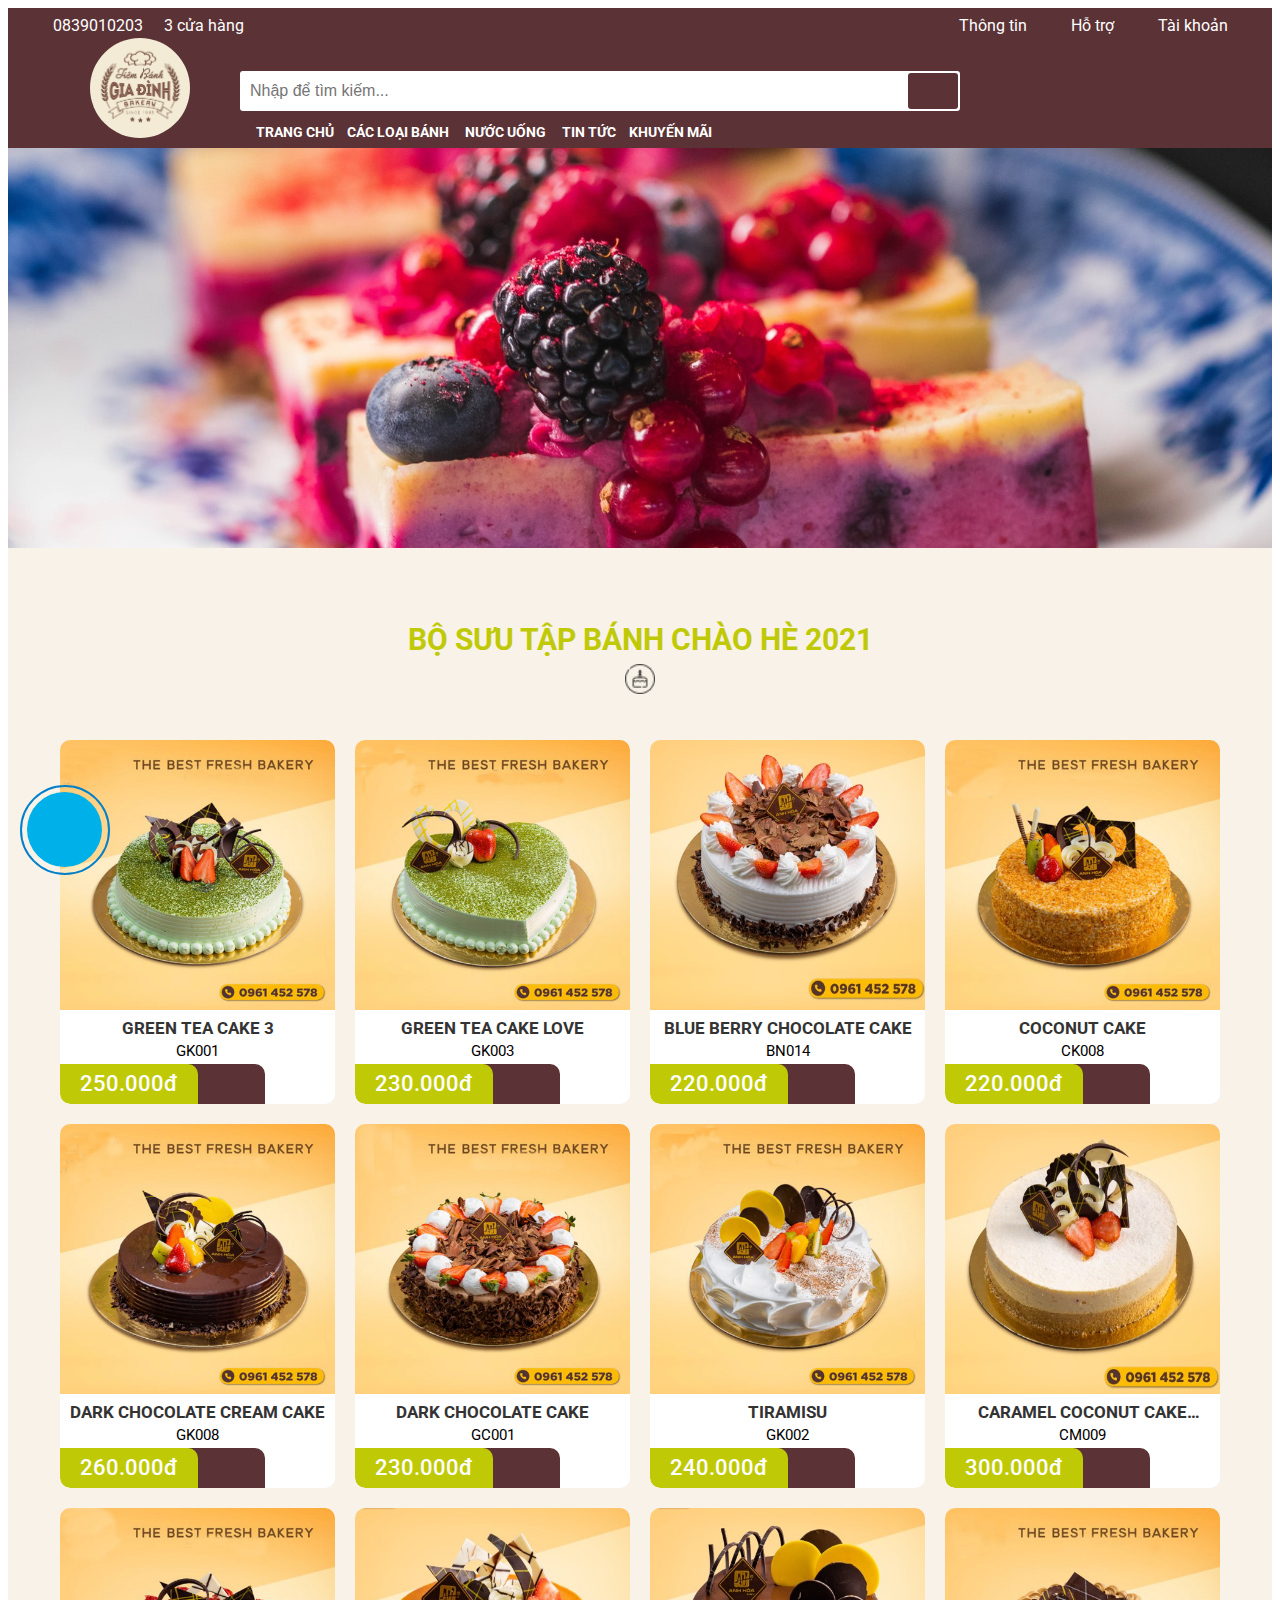
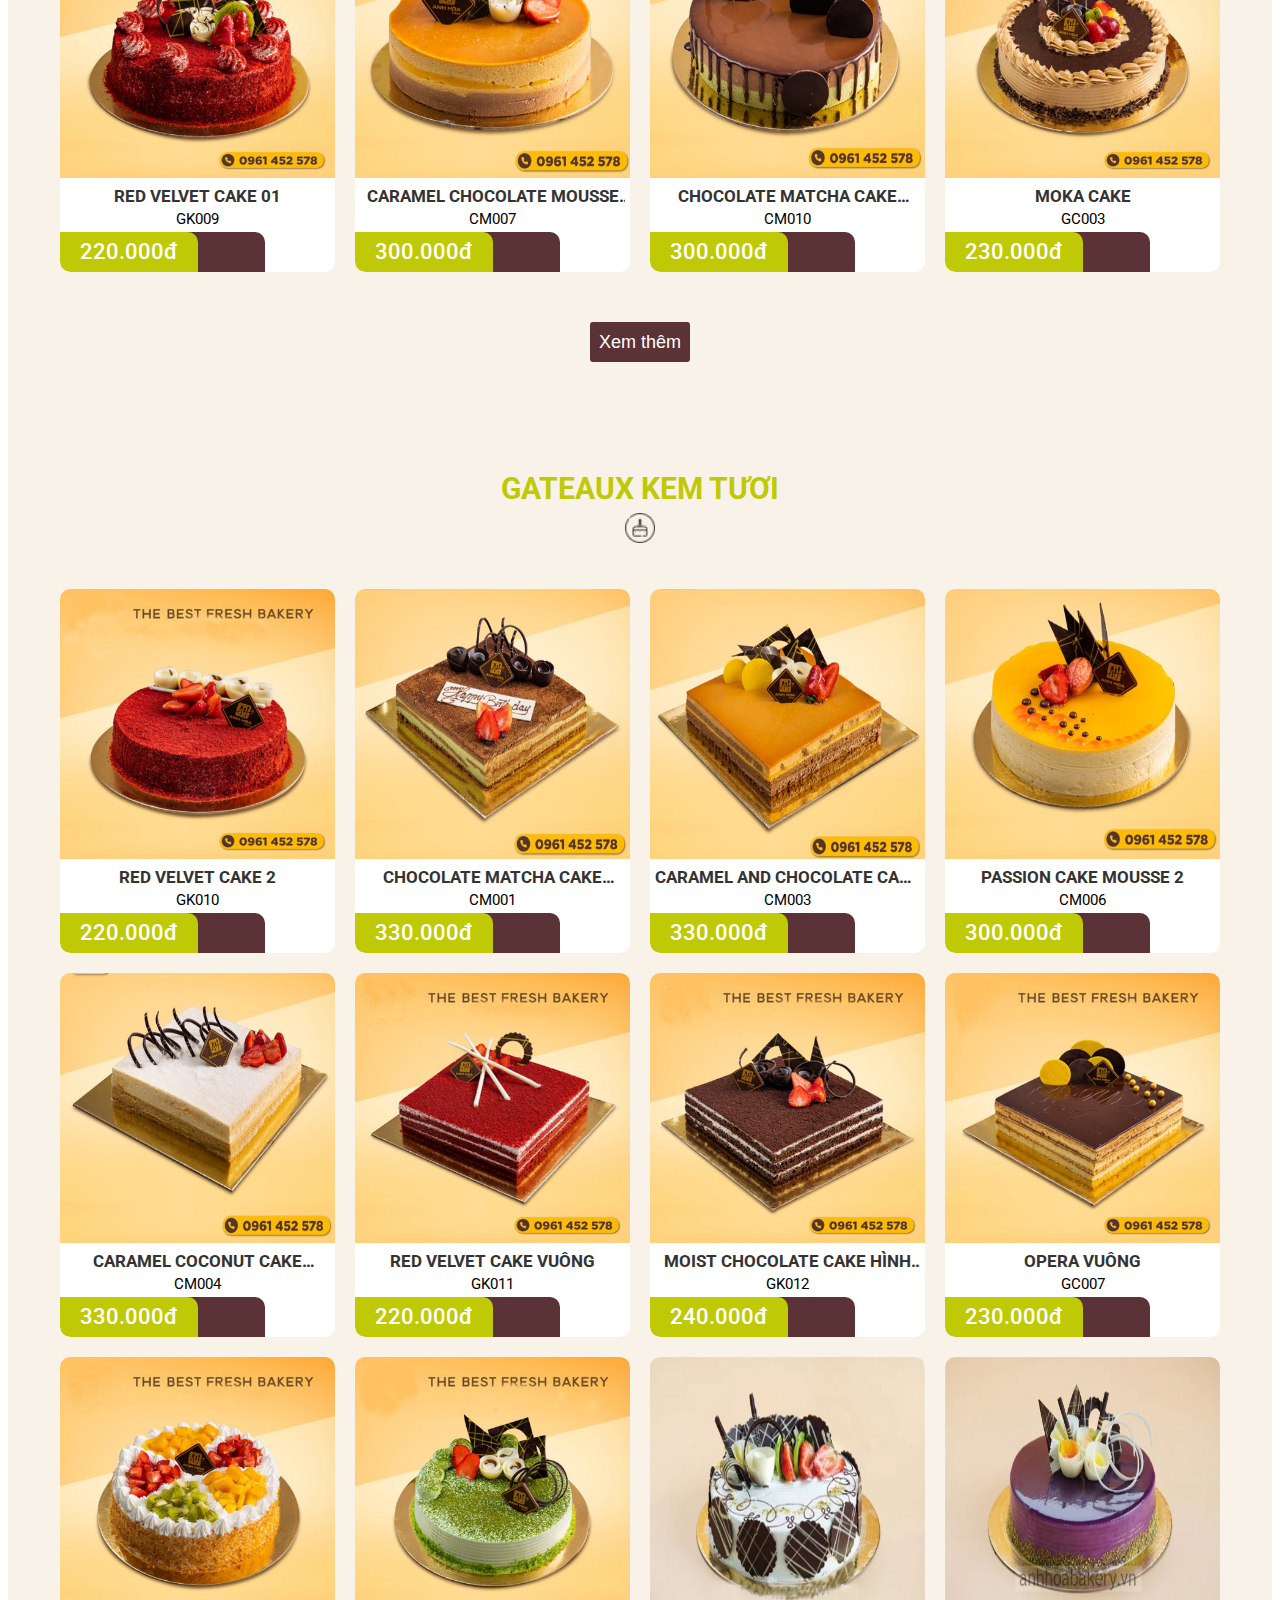
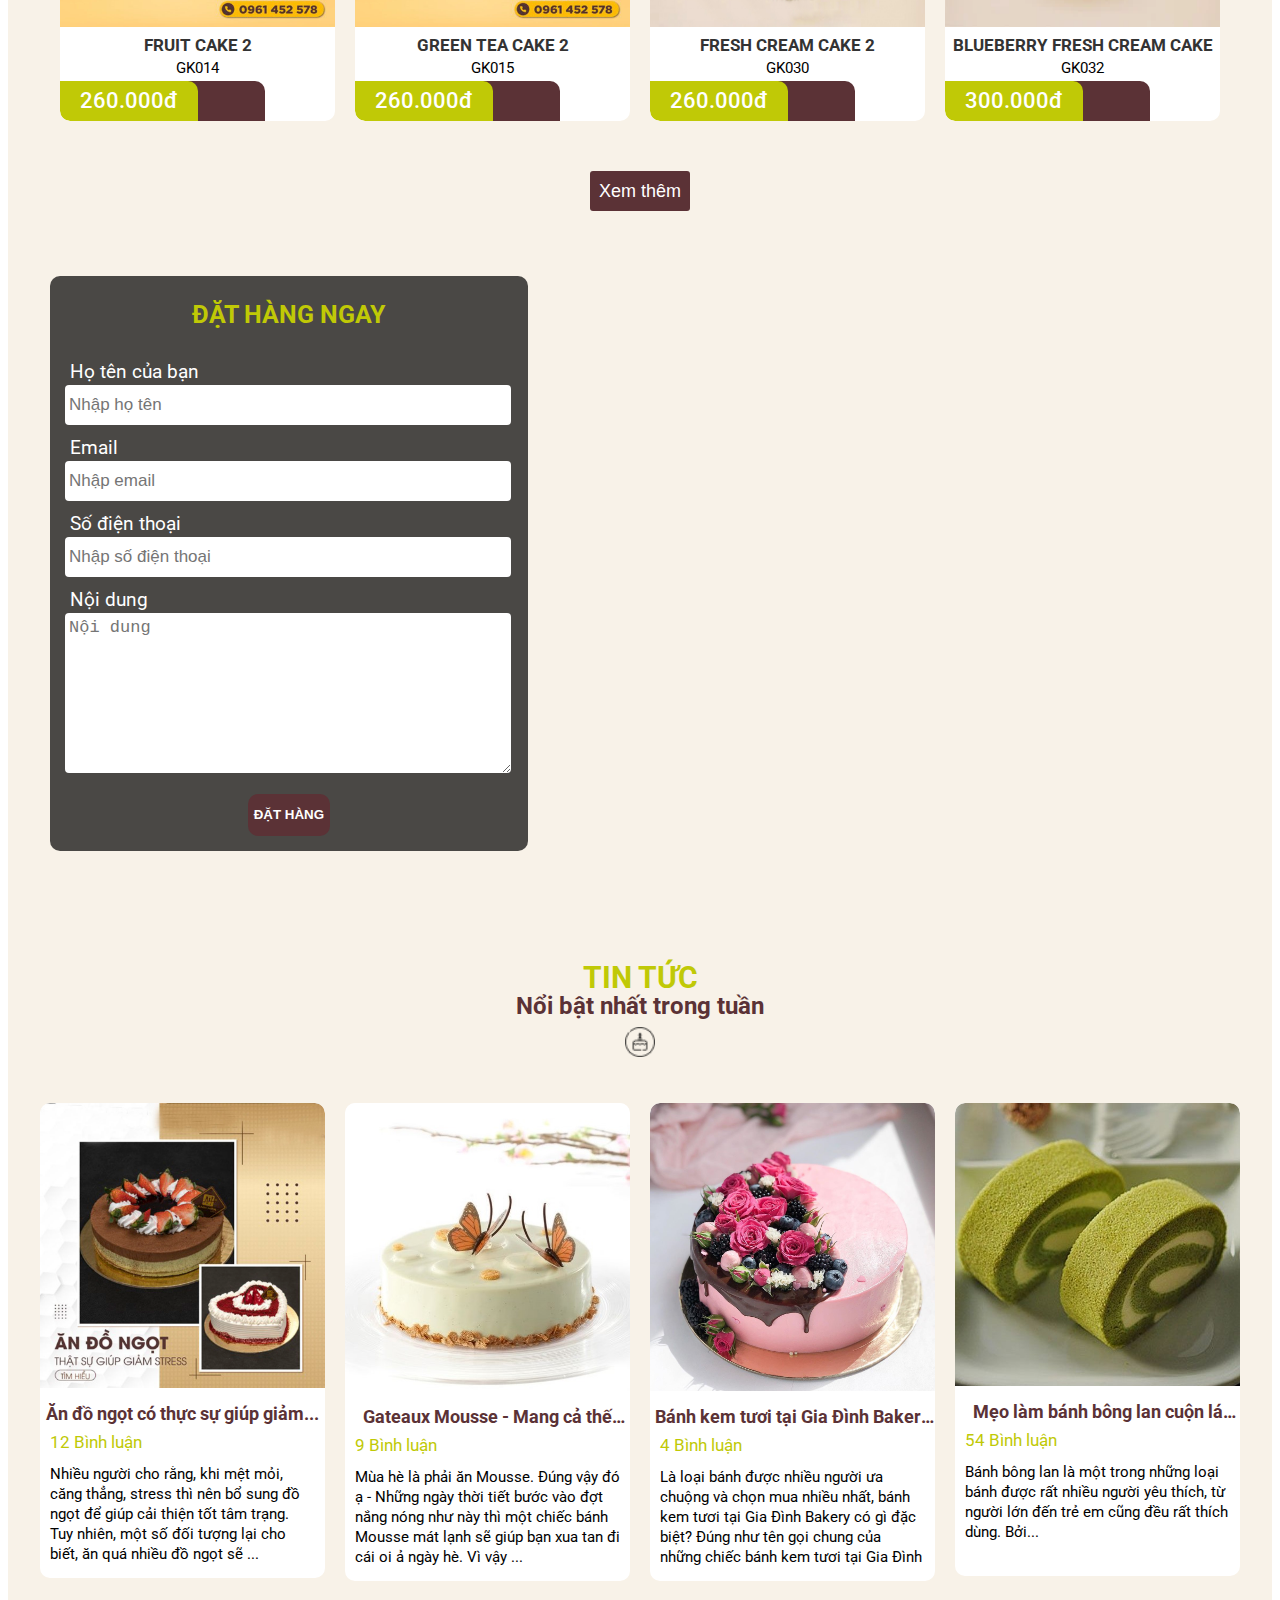
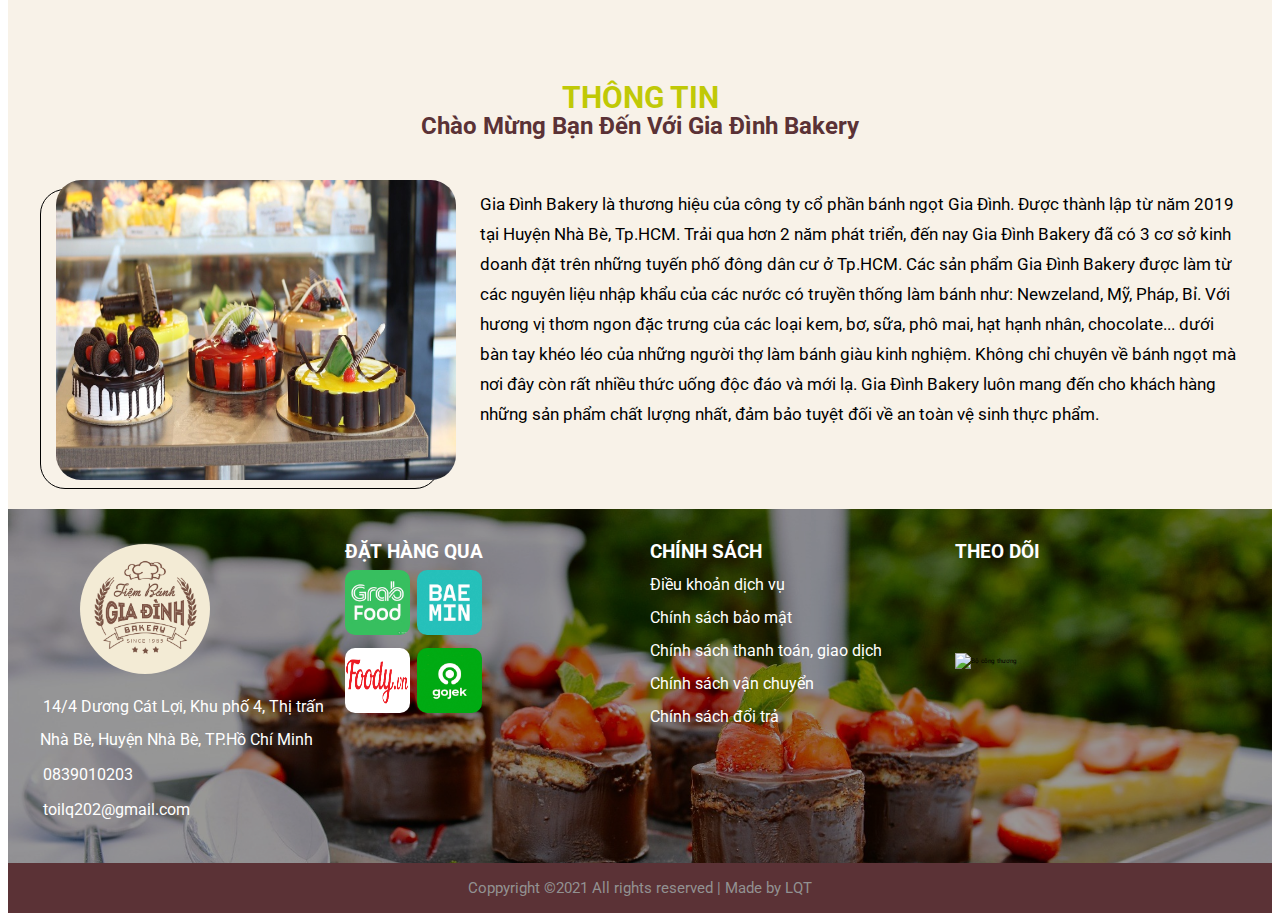
==== commit 6cd8887c: "a" ====
--- a/index.html
+++ b/index.html
@@ -15,8 +15,6 @@
     <script src="https://kit.fontawesome.com/cb149d0c94.js" crossorigin="anonymous"></script>
     <script src="myJavascript/jquery3.6.js"></script>
     <script src="myJavascript/main.js"></script>
-    
-
 </head>
 <body>
     <div class="app">
@@ -29,7 +27,7 @@
                 <a href="tel:083 9010 203">
                     <i class="fas fa-phone-alt"></i>
                 </a>
-            </div>
+            </div>            
         </div>
         <header class="header">
             <div class="grid wide">
@@ -64,7 +62,7 @@
                         </div>
 
                         <div class="header-logo-mobile">
-                            <a href="index.html" class=""><img src="img/logo.jpg" alt="logo"></a>
+                            <a href="index.html" class=""><img src="./img/logo.jpg" alt="logo"></a>
                         </div>
 
                         <label for="mobile-search-checkbox" class="header-mobile-search">
@@ -76,7 +74,7 @@
                         <ul class="mobile-main-menu">
                             <li>
                                 <div class="header-logo-mobile">
-                                    <a href="index.html" class=""><img src="img/logo.jpg" alt=""></a>
+                                    <a href="index.html" class=""><img src="./img/logo.jpg" alt=""></a>
                                 </div>
                             </li>
                             <li>
@@ -162,7 +160,7 @@
                 <div class="header-with-search">
                     <div class="logo-img hide-on-mobile-tablet">
                         <a href="index.html">
-                            <img src="img/logo.jpg" alt="Logo">
+                            <img src="./img/logo.jpg" alt="Logo">
                         </a>
                     </div>
 
@@ -269,16 +267,15 @@
         </header>
        
         <div class="container1">
-            
             <div class="slider-wrap">
                 <div class="sliders">
-                    <div class="slide active"><img src="img/slider/image1.jpg" ></div>
-                    <div class="slide"><img src="img/slider/image2.jpg" ></div>
-                    <div class="slide"><img src="img/slider/image3.jpg" ></div>
-                    <div class="slide"><img src="img/slider/image4.jpg" ></div>
-                    <div class="slide"><img src="img/slider/image5.jpg" ></div>
-                    <div class="slide"><img src="img/slider/image6.jpg" ></div>
-                    <div class="slide"><img src="img/slider/image7.jpg" ></div>
+                    <div class="slide active"><img src="./img/slider/image1.jpg" ></div>
+                    <div class="slide"><img src="./img/slider/image2.jpg" ></div>
+                    <div class="slide"><img src="./img/slider/image3.jpg" ></div>
+                    <div class="slide"><img src="./img/slider/image4.jpg" ></div>
+                    <div class="slide"><img src="./img/slider/image5.jpg" ></div>
+                    <div class="slide"><img src="./img/slider/image6.jpg" ></div>
+                    <div class="slide"><img src="./img/slider/image7.jpg" ></div>
                 </div>
 
                 <div class="btn-slide">
@@ -292,13 +289,13 @@
                         <div class="wrapper">
                             <div class="title-text">
                                 <h3>BỘ SƯU TẬP BÁNH CHÀO HÈ 2021</h3>
-                                <img src="img/small-logo.png" alt="LOGO">
+                                <img src="./img/small-logo.png" alt="LOGO">
                             </div>
                             <div class="row sm-gutter">
                                 <div class="col l-3 m-4 c-6">
                                     <div class="product-item">
                                         <a href="#" class="product-item_img">
-                                            <img src="img/1.jpg" alt="">
+                                            <img src="./img/1.jpg" alt="">
                                         </a>
                                         <div class="product-item_name">
                                             <a href="detail.html">GREEN TEA CAKE 3</a>
@@ -315,7 +312,7 @@
                                 <div class="col l-3 m-4 c-6">
                                     <div class="product-item">
                                         <a href="detail.html" class="product-item_img" >
-                                            <img src="img/2.jpg" alt="">
+                                            <img src="./img/2.jpg" alt="">
                                         
                                         </a>
                                         <div class="product-item_name">
@@ -333,7 +330,7 @@
                                 <div class="col l-3 m-4 c-6">
                                     <div class="product-item">
                                         <a href="detail.html" class="product-item_img">
-                                            <img src="img/4.jpg" alt="">
+                                            <img src="./img/4.jpg" alt="">
                                         </a>
                                         <div class="product-item_name">
                                             <a href="detail.html">BLUE BERRY CHOCOLATE CAKE</a>
@@ -350,7 +347,7 @@
                                 <div class="col l-3 m-4 c-6">
                                     <div class="product-item">
                                         <a href="detail.html" class="product-item_img">
-                                            <img src="img/5.jpg" alt="">
+                                            <img src="./img/5.jpg" alt="">
                                         </a>
                                         <div class="product-item_name">
                                             <a href="detail.html">COCONUT CAKE</a>
@@ -367,7 +364,7 @@
                                 <div class="col l-3 m-4 c-6">
                                     <div class="product-item">
                                         <a href="detail.html" class="product-item_img">
-                                            <img src="img/6.jpg" alt="">
+                                            <img src="./img/6.jpg" alt="">
                                         </a>
                                         <div class="product-item_name">
                                             <a href="detail.html">DARK CHOCOLATE CREAM CAKE</a>
@@ -384,7 +381,7 @@
                                 <div class="col l-3 m-4 c-6">
                                     <div class="product-item">
                                         <a href="detail.html" class="product-item_img">
-                                            <img src="img/7.jpg" alt="">
+                                            <img src="./img/7.jpg" alt="">
                                         </a>
                                         <div class="product-item_name">
                                             <a href="detail.html">DARK CHOCOLATE CAKE</a>
@@ -401,7 +398,7 @@
                                 <div class="col l-3 m-4 c-6">
                                     <div class="product-item">
                                         <a href="detail.html" class="product-item_img">
-                                            <img src="img/8.jpg" alt="">
+                                            <img src="./img/8.jpg" alt="">
                                         </a>
                                         <div class="product-item_name">
                                             <a href="detail.html">TIRAMISU</a>
@@ -418,7 +415,7 @@
                                 <div class="col l-3 m-4 c-6">
                                     <div class="product-item">
                                         <a href="detail.html" class="product-item_img">
-                                            <img src="img/9.jpg" alt="">
+                                            <img src="./img/9.jpg" alt="">
                                         </a>
                                         <div class="product-item_name">
                                             <a href="detail.html">CARAMEL COCONUT CAKE MOUSSE 2</a>
@@ -435,7 +432,7 @@
                                 <div class="col l-3 m-4 c-6 hide-on-mobile">
                                     <div class="product-item">
                                         <a href="detail.html" class="product-item_img">
-                                            <img src="img/10.jpg" alt="">
+                                            <img src="./img/10.jpg" alt="">
                                         </a>
                                         <div class="product-item_name">
                                             <a href="detail.html">RED VELVET CAKE 01</a>
@@ -452,7 +449,7 @@
                                 <div class="col l-3 m-4 c-6 hide-on-mobile-tablet">
                                     <div class="product-item">
                                         <a href="detail.html" class="product-item_img">
-                                            <img src="img/11.jpg" alt="">
+                                            <img src="./img/11.jpg" alt="">
                                         </a>
                                         <div class="product-item_name">
                                             <a href="detail.html">CARAMEL CHOCOLATE MOUSSE 2</a>
@@ -469,7 +466,7 @@
                                 <div class="col l-3 m-4 c-6 hide-on-mobile-tablet">
                                     <div class="product-item">
                                         <a href="detail.html" class="product-item_img">
-                                            <img src="img/12.jpg" alt="">
+                                            <img src="./img/12.jpg" alt="">
                                         </a>
                                         <div class="product-item_name">
                                             <a href="detail.html">CHOCOLATE MATCHA CAKE MOUSSE 2</a>
@@ -486,7 +483,7 @@
                                 <div class="col l-3 m-4 c-6 hide-on-mobile-tablet">
                                     <div class="product-item">
                                         <a href="detail.html" class="product-item_img">
-                                            <img src="img/13.jpg" alt="">
+                                            <img src="./img/13.jpg" alt="">
                                         </a>
                                         <div class="product-item_name">
                                             <a href="detail.html">MOKA CAKE</a>
@@ -512,13 +509,13 @@
                         <div class="wrapper">
                             <div class="title-text">
                                 <h3>GATEAUX KEM TƯƠI</h3>
-                                <img src="img/small-logo.png" alt="LOGO">
+                                <img src="./img/small-logo.png" alt="LOGO">
                             </div>
                             <div class="row sm-gutter">
                                 <div class="col l-3 m-4 c-6">
                                     <div class="product-item">
                                         <a href="detail.html" class="product-item_img">
-                                            <img src="img/14.jpg" alt="">
+                                            <img src="./img/14.jpg" alt="">
                                         </a>
                                         <div class="product-item_name">
                                             <a href="detail.html">RED VELVET CAKE 2</a>
@@ -535,7 +532,7 @@
                                 <div class="col l-3 m-4 c-6">
                                     <div class="product-item">
                                         <a href="detail.html" class="product-item_img">
-                                            <img src="img/15.jpg" alt="">
+                                            <img src="./img/15.jpg" alt="">
                                         </a>
                                         <div class="product-item_name">
                                             <a href="detail.html">CHOCOLATE MATCHA CAKE MOUSSE VUÔNG</a>
@@ -552,7 +549,7 @@
                                 <div class="col l-3 m-4 c-6">
                                     <div class="product-item">
                                         <a href="detail.html" class="product-item_img">
-                                            <img src="img/16.jpg" alt="">
+                                            <img src="./img/16.jpg" alt="">
                                         </a>
                                         <div class="product-item_name">
                                             <a href="detail.html">
@@ -570,7 +567,7 @@
                                 <div class="col l-3 m-4 c-6">
                                     <div class="product-item">
                                         <a href="detail.html" class="product-item_img">
-                                            <img src="img/17.jpg" alt="">
+                                            <img src="./img/17.jpg" alt="">
                                         </a>
                                         <div class="product-item_name">
                                             <a href="#">PASSION CAKE MOUSSE 2</a>
@@ -587,7 +584,7 @@
                                 <div class="col l-3 m-4 c-6">
                                     <div class="product-item">
                                         <a href="detail.html" class="product-item_img">
-                                            <img src="img/18.jpg" alt="">
+                                            <img src="./img/18.jpg" alt="">
                                         </a>
                                         <div class="product-item_name">
                                             <a href="#">
@@ -605,7 +602,7 @@
                                 <div class="col l-3 m-4 c-6">
                                     <div class="product-item">
                                         <a href="detail.html" class="product-item_img">
-                                            <img src="img/19.jpg" alt="">
+                                            <img src="./img/19.jpg" alt="">
                                         </a>
                                         <div class="product-item_name">
                                             <a href="detail.html">RED VELVET CAKE VUÔNG</a>
@@ -622,7 +619,7 @@
                                 <div class="col l-3 m-4 c-6">
                                     <div class="product-item">
                                         <a href="detail.html" class="product-item_img">
-                                            <img src="img/20.jpg" alt="">
+                                            <img src="./img/20.jpg" alt="">
                                         </a>
                                         <div class="product-item_name">
                                             <a href="detail.html">MOIST CHOCOLATE CAKE HÌNH VUÔNG</a>
@@ -639,7 +636,7 @@
                                 <div class="col l-3 m-4 c-6">
                                     <div class="product-item">
                                         <a href="detail.html" class="product-item_img">
-                                            <img src="img/21.jpg" alt="">
+                                            <img src="./img/21.jpg" alt="">
                                         </a>
                                         <div class="product-item_name">
                                             <a href="detail.html">OPERA VUÔNG</a>
@@ -656,7 +653,7 @@
                                 <div class="col l-3 m-4 c-6 hide-on-mobile">
                                     <div class="product-item">
                                         <a href="detail.html" class="product-item_img">
-                                            <img src="img/22.jpg" alt="">
+                                            <img src="./img/22.jpg" alt="">
                                         </a>
                                         <div class="product-item_name">
                                             <a href="detail.html">FRUIT CAKE 2</a>
@@ -673,7 +670,7 @@
                                 <div class="col l-3 m-4 c-6 hide-on-mobile-tablet">
                                     <div class="product-item">
                                         <a href="detail.html" class="product-item_img">
-                                            <img src="img/24.jpg" alt="">
+                                            <img src="./img/24.jpg" alt="">
                                         </a>
                                         <div class="product-item_name">
                                             <a href="detail.html">GREEN TEA CAKE 2</a>
@@ -690,7 +687,7 @@
                                 <div class="col l-3 m-4 c-6 hide-on-mobile-tablet">
                                     <div class="product-item">
                                         <a href="detail.html" class="product-item_img">
-                                            <img src="img/25.jpg" alt="">
+                                            <img src="./img/25.jpg" alt="">
                                         </a>
                                         <div class="product-item_name">
                                             <a href="detail.html">FRESH CREAM CAKE 2</a>
@@ -707,7 +704,7 @@
                                 <div class="col l-3 m-4 c-6 hide-on-mobile-tablet">
                                     <div class="product-item">
                                         <a href="detail.html" class="product-item_img">
-                                            <img src="img/26.jpg" alt="">
+                                            <img src="./img/26.jpg" alt="">
                                         </a>
                                         <div class="product-item_name">
                                             <a href="detail.html">BLUEBERRY FRESH CREAM CAKE</a>
@@ -730,7 +727,7 @@
                         </div>
                     </section>
                 </div>
-                <section class="home-order" style="background: url(img/order.jpg) no-repeat fixed;background-size: cover;">
+                <section class="home-order">
                     <div class="home-order-wrap">
                         <div class="grid wide">
                             <div class="inner">
@@ -771,14 +768,14 @@
                         <div class="title-text">
                             <h3>TIN TỨC</h3>
                             <h4 class="sub-title">Nổi bật nhất trong tuần</h4>
-                            <img src="img/small-logo.png" alt="LOGO">
+                            <img src="./img/small-logo.png" alt="LOGO">
                         </div>
                         <div class="article row sm-gutter">
                             <div class="col l-3 m-4 c-12">
                                 <div class="body-news">
                                     <div class="news-wrap">
                                         <a href="#" class="news-img">
-                                            <img src="img/hinh1.jpg" alt="News image">
+                                            <img src="./img/hinh1.jpg" alt="News image">
                                         </a>
                                         <a  class="heading-news" href="#"><h3>Ăn đồ ngọt có thực sự giúp giảm...</h3></a>
                                         <div class="comments">
@@ -799,7 +796,7 @@
                                 <div class="body-news" >
                                     <div class="news-wrap">
                                         <a href="#" class="news-img">
-                                            <img src="img/hinh2.jpg" alt="News image">
+                                            <img src="./img/hinh2.jpg" alt="News image">
                                         </a>
                                         <a  class="heading-news" href="#"><h3>Gateaux Mousse - Mang cả thế giới trong...</h3></a>
                                         <div class="comments">
@@ -820,7 +817,7 @@
                                 <div class="body-news">
                                     <div class="news-wrap">
                                         <a href="#" class="news-img">
-                                            <img src="img/hinh3.jpg" alt="News image">
+                                            <img src="./img/hinh3.jpg" alt="News image">
                                         </a>
                                         <a  class="heading-news" href="#"><h3>Bánh kem tươi tại Gia Đình Bakery có...</h3></a>
                                         <div class="comments">
@@ -841,7 +838,7 @@
                                 <div class="body-news">
                                     <div class="news-wrap">
                                         <a href="#" class="news-img">
-                                            <img src="img/hinh4.jpg" alt="News image">
+                                            <img src="./img/hinh4.jpg" alt="News image">
                                         </a>
                                         <a  class="heading-news" href="#"><h3>Mẹo làm bánh bông lan cuộn lá dưa...</h3></a>
                                         <div class="comments">
@@ -868,7 +865,7 @@
                         </div>
                         <div class="about-us clearfix">
                             <div class="about-img-wrap">
-                                <img src="img/About.jpg" alt="About">
+                                <img src="./img/About.jpg" alt="About">
                             </div>
                             <p class="info">
                                 Gia Đình Bakery là thương hiệu của công ty cổ phần bánh ngọt Gia Đình.
@@ -884,17 +881,14 @@
             </div>
         </div>
         <footer class="footer">
-            <div class="footer-background" style="background: url(img/footer-bg.jpg);
-                background-position: center;
-                background-size: cover;
-                background-repeat: no-repeat;">
+            <div class="footer-background" >
                 <div class="footer-overlay"></div>
                 <div class="grid wide">
                     <div class="footer-wrap row sm-gutter">
                         <div class="col l-3 m-4 c-6">
                             <div class="footer-logo">
                                 <a title="Tiệm bánh gia đình" href="index.html">
-                                    <img src="img/logo.jpg" alt="" class="footer-logo_img">
+                                    <img src="./img/logo.jpg" alt="" class="footer-logo_img">
                                 </a>
                             </div>
                             <ul class="footer-list">
@@ -923,18 +917,18 @@
                             <ul class="footer-list">
                                 <li>
                                     <a href="https://food.grab.com/vn/vi/" target="_blank">
-                                        <img src="img/grabfood.jpg" alt="">
+                                        <img src="./img/grabfood.jpg" alt="">
                                     </a>
                                     <a href="https://baemin.vn/" target="_blank">
-                                        <img src="img/beamin.jpg" alt="">
+                                        <img src="./img/beamin.jpg" alt="">
                                     </a>
                                 </li>
                                 <li>
                                     <a href="https://www.foody.vn/ha-noi" target="_blank">
-                                        <img src="img/foody.jpg" alt="">
+                                        <img src="./img/foody.jpg" alt="">
                                     </a>
                                     <a href="https://www.gojek.com/vn/" target="_blank">
-                                        <img src="img/gojeck.jpg" alt="">
+                                        <img src="./img/gojeck.jpg" alt="">
                                     </a>
                                 </li>
                             </ul>
@@ -1040,5 +1034,6 @@
             </div>
         </div>
     </div>
+   
 </body>
 </html>--- a/assets/base.css
+++ b/assets/base.css
@@ -0,0 +1,20 @@
+:root {
+  --main-color: #5b3236;
+  --text-color: #333;
+  --header-height: 140px;
+  --color-white: #fff;
+  --color-black: #000;
+  --background-color: #f8f2e8;
+  --primary-color: #c0c906;
+  --height-with-search: calc(var(--header-height) - 52px);
+}
+* {
+  box-sizing: inherit;
+}
+html,
+body {
+  font-size: 62.5%;
+  line-height: 1.6rem;
+  font-family: "Roboto", "sans-serif";
+  box-sizing: border-box;
+}
--- a/assets/main.css
+++ b/assets/main.css
@@ -1,2275 +1,2242 @@
-.m-4{
-    margin: 0 !important;
-}
-.bttop{
-    position: fixed;
-    bottom: 40px;
-    right: 35px;
-    background-color: var(--color-black);
-    z-index: 10;
-    outline: none;
-    border: none;
-    width: 50px;
-    height: 50px;
-    border-radius: 100%;
-    opacity: 0.5;
-    cursor: pointer;
-    display: none;
-}
-.bttop > i{
-    color: var(--color-white);
-    font-size: 1.7rem;
-}
-.bttop:hover{
-    background-color: var(--primary-color);
-}
-
-.ring-ring-phone{
-    position: fixed;
-    bottom: 40px;
-    left: 35px;
-    z-index: 1000;
-    border-radius: 50%;
-    cursor: pointer;
-}
-.phone{
-    width: 60px;
-    height: 60px;
-    background-color: #0f75bc;
-    border-radius: 100%;
-}
-
-.phone a{
-    text-decoration: none;
-    color: var(--color-white);
-    position: absolute;
-    top: 10%;
-    left: 10%;
-    width: 50px;
-    height: 50px;
-    z-index: 100;
-    animation: shakePhone .9s infinite ease-in-out;
-    -moz-animation: shakePhone .9s infinite ease-in-out;
-    -o-animation: shakePhone .9s infinite ease-in-out;
-    -webkit-animation: shakePhone .9s infinite ease-in-out;
-}
-
-.phone a i{
-    font-size: 2.4rem;
-    position: absolute;
-    left: 50%;
-    top: 50%;
-    transform: translate(-50%, -50%);
-}
-
-.circle-small{
-    width: 75px;
-    height: 75px;
-    border-radius: 100%;
-    background-color: #00b0e9;
-    z-index: 10;
-    position: absolute;
-    right: -12%;
-    bottom: -12%;
-    animation: zoomOutFill 1.5s infinite ease-in-out;
-    -moz-animation: zoomOutFill 1.5s infinite ease-in-out;
-    -webkit-animation: zoomOutFill 1.5s infinite ease-in-out;
-    -o-animation: zoomOutFill 1.5s infinite ease-in-out;
-}
-
-.circle-large{
-    width: 90px;
-    height: 90px;
-    border-radius: 100%;
-    border: 2px solid #0380c9;
-    position: absolute;
-    left: -25%;
-    bottom: -25%;
-    z-index: 9;
-    animation: zoomOutBorder 1.5s infinite ease-in-out;
-    -moz-animation: zoomOutBorder 1.5s infinite ease-in-out;
-    -o-animation: zoomOutBorder 1.5s infinite ease-in-out;
-    -webkit-animation: zoomOutBorder 1.5s infinite ease-in-out;
-
-}
-
-.ring-ring-phone:hover .circle-small{
-    background-color: #4ec906;
-}
-.ring-ring-phone:hover .phone{
-    background-color: #46a70e;
-}
-.ring-ring-phone:hover .circle-large{
-    border-color: #098b05;
-}
-
-@keyframes zoomOutBorder{
-    0% {
-       transform: scale(.5);
-       opacity: .3; 
-    }
-    30% {
-        transform:  scale(.7);
-        opacity: .7
-    }
-    100% {
-        transform:  scale(1.4) ;
-        opacity: .3
-    }
-}
-
-@keyframes zoomOutFill{
-    0% {
-        transform: scale(1.4);
-        opacity: .3; 
-    }
-    30% {
-        transform: scale(.8);
-        opacity: .3
-    }
-    100% {
-        transform: scale(1.4);
-        opacity: .3
-    }
-}
-
-@keyframes shakePhone{
-    0% {
-        transform: rotate(0);
-    }
-    10%{
-        transform: rotate(-25deg);
-    }
-    20%{
-        transform: rotate(25deg);
-    }
-    30%{
-        transform: rotate(-25deg);
-    }
-    40%{
-        transform: rotate(25deg);
-    }
-    50%{
-        transform: rotate(0);
-    }
-    100%{
-        transform: rotate(0);
-    }
-
-}
-
-.header{
-    height: var(--header-height);
-    background-color: var(--main-color);
-    width: 100%;
-}
-
-.header > .grid{
-    height: 140px;
-    position: relative;
-}
-
-.nav{
-    display: flex;
-    justify-content: space-between;
-}
-
-.nav > ul{
-    padding: 0;
-    margin: 0;
-    display: flex;
-    list-style: none;
-}
-
-ul > li > a{
-    text-decoration: none;
-    color: var(--color-white);
-    font-size: 1.6rem;
-}
-
-.nav > ul > li{
-    padding: 10px 8px;
-    min-width: 100px;
-    text-align: center;
-}
-
-.nav > ul > li > a > i{
-    padding-right: 5px;
-    font-size: 1.6rem;
-}
-
-
-
-.header-with-search{
-    height: calc(var(--height-with-search));
-    display: flex;
-    align-items: center;
-    z-index: 100;
-}
-
-.logo-img{
-    width: 200px;
-    text-align: center;
-}
-
-.logo-img a img{
-    border-radius: 50%;
-    width: 50%;
-}
-
-
-.search{
-    height: 40px;
-    width: 60%;
-    position: relative;
-    background-color: var(--color-white);
-    border-radius: 3px;
-}
-
-.search-wrap{
-    flex: 1;
-    height: 100%;
-    position: relative;
-}
-
-.search-field{
-    width: 100%;
-    height: 100%;
-    outline: none;
-    border: none;
-    border-radius: 5px;
-    font-size: 1.6rem;
-    padding-left: 10px;
-}
-
-
-.shopping-bag{
-    width: 150px;
-    text-align: center;
-}
-
-.shopping-bag i{
-    color: var(--color-white);
-    font-size: 3rem;
-}
-
-.search-btn{
-    position: absolute;
-    height: 36px;
-    width: 50px;
-    right: 2px;
-    border: none;
-    top: 2px;
-    background-color: var(--main-color);
-    border-radius: 3px;
-    cursor: pointer;
-}
-
-.search-btn:hover{
-    background-color: #3d1a1a;
-}
-
-.search-btn i{
-    font-size: 1.7rem;
-    color: var(--color-white);
-}
-
-.history{
-    background-color: var(--color-white);
-    position: absolute;
-    top: 105%;
-    box-shadow: 0 0 3px #999;
-    overflow: hidden;
-    width: calc(100% - 50px);
-    border-radius: 3px;
-    z-index: 1000;
-    display: none;
-}
-
-.history-heading{
-    font-size: 1.6rem;
-    margin: 0;
-    padding: 5px 0 5px 10px;
-    color: #999;
-    font-weight: 400;
-}
-
-.history-list{
-    padding: 0;
-    list-style: none;
-    margin: 0;
-    max-height: 240px;
-    overflow: hidden;
+.m-4 {
+  margin: 0 !important;
+}
+.bttop {
+  position: fixed;
+  bottom: 40px;
+  right: 35px;
+  background-color: var(--color-black);
+  z-index: 10;
+  outline: none;
+  border: none;
+  width: 50px;
+  height: 50px;
+  border-radius: 100%;
+  opacity: 0.5;
+  cursor: pointer;
+  display: none;
+}
+.bttop > i {
+  color: var(--color-white);
+  font-size: 1.7rem;
+}
+.bttop:hover {
+  background-color: var(--primary-color);
+}
+
+.ring-ring-phone {
+  position: fixed;
+  bottom: 40px;
+  left: 35px;
+  z-index: 1000;
+  border-radius: 50%;
+  cursor: pointer;
+}
+.phone {
+  width: 60px;
+  height: 60px;
+  background-color: #0f75bc;
+  border-radius: 100%;
+}
+
+.phone a {
+  text-decoration: none;
+  color: var(--color-white);
+  position: absolute;
+  top: 10%;
+  left: 10%;
+  width: 50px;
+  height: 50px;
+  z-index: 100;
+  animation: shakePhone 0.9s infinite ease-in-out;
+  -moz-animation: shakePhone 0.9s infinite ease-in-out;
+  -o-animation: shakePhone 0.9s infinite ease-in-out;
+  -webkit-animation: shakePhone 0.9s infinite ease-in-out;
+}
+
+.phone a i {
+  font-size: 2.4rem;
+  position: absolute;
+  left: 50%;
+  top: 50%;
+  transform: translate(-50%, -50%);
+}
+
+.circle-small {
+  width: 75px;
+  height: 75px;
+  border-radius: 100%;
+  background-color: #00b0e9;
+  z-index: 10;
+  position: absolute;
+  right: -12%;
+  bottom: -12%;
+  animation: zoomOutFill 1.5s infinite ease-in-out;
+  -moz-animation: zoomOutFill 1.5s infinite ease-in-out;
+  -webkit-animation: zoomOutFill 1.5s infinite ease-in-out;
+  -o-animation: zoomOutFill 1.5s infinite ease-in-out;
+}
+
+.circle-large {
+  width: 90px;
+  height: 90px;
+  border-radius: 100%;
+  border: 2px solid #0380c9;
+  position: absolute;
+  left: -25%;
+  bottom: -25%;
+  z-index: 9;
+  animation: zoomOutBorder 1.5s infinite ease-in-out;
+  -moz-animation: zoomOutBorder 1.5s infinite ease-in-out;
+  -o-animation: zoomOutBorder 1.5s infinite ease-in-out;
+  -webkit-animation: zoomOutBorder 1.5s infinite ease-in-out;
+}
+
+.ring-ring-phone:hover .circle-small {
+  background-color: #4ec906;
+}
+.ring-ring-phone:hover .phone {
+  background-color: #46a70e;
+}
+.ring-ring-phone:hover .circle-large {
+  border-color: #098b05;
+}
+
+@keyframes zoomOutBorder {
+  0% {
+    transform: scale(0.5);
+    opacity: 0.3;
+  }
+  30% {
+    transform: scale(0.7);
+    opacity: 0.7;
+  }
+  100% {
+    transform: scale(1.4);
+    opacity: 0.3;
+  }
+}
+
+@keyframes zoomOutFill {
+  0% {
+    transform: scale(1.4);
+    opacity: 0.3;
+  }
+  30% {
+    transform: scale(0.8);
+    opacity: 0.3;
+  }
+  100% {
+    transform: scale(1.4);
+    opacity: 0.3;
+  }
+}
+
+@keyframes shakePhone {
+  0% {
+    transform: rotate(0);
+  }
+  10% {
+    transform: rotate(-25deg);
+  }
+  20% {
+    transform: rotate(25deg);
+  }
+  30% {
+    transform: rotate(-25deg);
+  }
+  40% {
+    transform: rotate(25deg);
+  }
+  50% {
+    transform: rotate(0);
+  }
+  100% {
+    transform: rotate(0);
+  }
+}
+
+.header {
+  height: var(--header-height);
+  background-color: var(--main-color);
+  width: 100%;
+}
+
+.header > .grid {
+  height: 140px;
+  position: relative;
+}
+
+.nav {
+  display: flex;
+  justify-content: space-between;
+}
+
+.nav > ul {
+  padding: 0;
+  margin: 0;
+  display: flex;
+  list-style: none;
+}
+
+ul > li > a {
+  text-decoration: none;
+  color: var(--color-white);
+  font-size: 1.6rem;
+}
+
+.nav > ul > li {
+  padding: 10px 8px;
+  min-width: 100px;
+  text-align: center;
+}
+
+.nav > ul > li > a > i {
+  padding-right: 5px;
+  font-size: 1.6rem;
+}
+
+.header-with-search {
+  height: calc(var(--height-with-search));
+  display: flex;
+  align-items: center;
+  z-index: 100;
+}
+
+.logo-img {
+  width: 200px;
+  text-align: center;
+}
+
+.logo-img a img {
+  border-radius: 50%;
+  width: 50%;
+}
+
+.search {
+  height: 40px;
+  width: 60%;
+  position: relative;
+  background-color: var(--color-white);
+  border-radius: 3px;
+}
+
+.search-wrap {
+  flex: 1;
+  height: 100%;
+  position: relative;
+}
+
+.search-field {
+  width: 100%;
+  height: 100%;
+  outline: none;
+  border: none;
+  border-radius: 5px;
+  font-size: 1.6rem;
+  padding-left: 10px;
+}
+
+.shopping-bag {
+  width: 150px;
+  text-align: center;
+}
+
+.shopping-bag i {
+  color: var(--color-white);
+  font-size: 3rem;
+}
+
+.search-btn {
+  position: absolute;
+  height: 36px;
+  width: 50px;
+  right: 2px;
+  border: none;
+  top: 2px;
+  background-color: var(--main-color);
+  border-radius: 3px;
+  cursor: pointer;
+}
+
+.search-btn:hover {
+  background-color: #3d1a1a;
+}
+
+.search-btn i {
+  font-size: 1.7rem;
+  color: var(--color-white);
+}
+
+.history {
+  background-color: var(--color-white);
+  position: absolute;
+  top: 105%;
+  box-shadow: 0 0 3px #999;
+  overflow: hidden;
+  width: calc(100% - 50px);
+  border-radius: 3px;
+  z-index: 1000;
+  display: none;
+}
+
+.history-heading {
+  font-size: 1.6rem;
+  margin: 0;
+  padding: 5px 0 5px 10px;
+  color: #999;
+  font-weight: 400;
+}
+
+.history-list {
+  padding: 0;
+  list-style: none;
+  margin: 0;
+  max-height: 240px;
+  overflow: hidden;
 }
 
 .history-list-item {
-    padding: 0 10px;
-    height: 30px;
-    position: relative;
-}
-
-.history-list-item:hover{
-    background-color: rgb(238, 237, 237);
-}
-.history-list-item:hover .delete{
-    display: block;
-}
-.history-list-item a{
-    text-decoration: none;
-    font-size: 1.6rem;
-    color: var(--text-color);
-    line-height: 30px;
-    display: block;
-}
-
-.history-list-item a i{
-    padding-right: 10px;
-    color: rgb(92, 90, 90);
-
-}
-
-.history-list-item .delete{
-    position: absolute;
-    right: 10px;
-    top: 5px;
-    text-align: center;
-    width: 20px;
-    height: 20px;
-    line-height: 1.7rem;
-    font-size: 2.2rem;
-    font-weight: 300;
-    cursor: pointer;
-    display: none;
-}
-
-.history-list-item .delete:hover{
-    background-color: rgb(219 219 219);
-    border-radius: 50%;
+  padding: 0 10px;
+  height: 30px;
+  position: relative;
+}
+
+.history-list-item:hover {
+  background-color: rgb(238, 237, 237);
+}
+.history-list-item:hover .delete {
+  display: block;
+}
+.history-list-item a {
+  text-decoration: none;
+  font-size: 1.6rem;
+  color: var(--text-color);
+  line-height: 30px;
+  display: block;
+}
+
+.history-list-item a i {
+  padding-right: 10px;
+  color: rgb(92, 90, 90);
+}
+
+.history-list-item .delete {
+  position: absolute;
+  right: 10px;
+  top: 5px;
+  text-align: center;
+  width: 20px;
+  height: 20px;
+  line-height: 1.7rem;
+  font-size: 2.2rem;
+  font-weight: 300;
+  cursor: pointer;
+  display: none;
+}
+
+.history-list-item .delete:hover {
+  background-color: rgb(219 219 219);
+  border-radius: 50%;
 }
 /* HEADER MOBILE */
 
-.header-mobile{
-    display: flex;
-    align-items: center;
-    justify-content: space-between;
-    height: var(--header-height);
-    
-}
-.header-mobile-wrap{
-    display: none;
-    position: relative;
-    top: 0;
-}
-.header-logo-mobile{
-    padding-top: 5px;
-    text-align: center;
-}
-.header-logo-mobile  img{
-    width: 65px;
-    height: 65px;
-    border-radius: 50%;
-}
-
-
-.header-mobile-category{
-    padding-left: 25px;
-    cursor: pointer;
+.header-mobile {
+  display: flex;
+  align-items: center;
+  justify-content: space-between;
+  height: var(--header-height);
+}
+.header-mobile-wrap {
+  display: none;
+  position: relative;
+  top: 0;
+}
+.header-logo-mobile {
+  padding-top: 5px;
+  text-align: center;
+}
+.header-logo-mobile img {
+  width: 65px;
+  height: 65px;
+  border-radius: 50%;
+}
+
+.header-mobile-category {
+  padding-left: 25px;
+  cursor: pointer;
 }
 .header-category,
 .header-mobile-search i {
-    font-size: 2.5rem;
-    color: var(--color-white);
-}
-.header-mobile-search{
-    padding-right: 25px;
-    cursor: pointer;
-}
-.header-search-checkbox:checked ~ .header-with-search{
-    display: block;
-}
-
-.mobile-main-menu-wrap{
-    top: -70px;
-    position: relative;
-    z-index: 40;
-    width: 70%;
-    border-bottom-right-radius: 3px;
-    box-shadow: 0 0 3px #666;
-    background-color: var(--main-color);
-    animation: slideFromLeft .5s ease;
-    -moz-animation:slideFromLeft .5s ease;
-    -webkit-animation: slideFromLeft .5s ease;
-    -o-animation: slideFromLeft .5s ease;
-    display: none;
-}
-.mobile-main-menu{
-    list-style: none;
-    padding: 0;
-    margin: 0;
-}
-
-.mobile-main-menu li{
-    border-bottom: 1px solid rgb(180, 138, 138 ,60%);
-    padding: 5px;
-}
-
-.mobile-main-menu li:hover{
-    background-color: #694044;
-}
-
-.mobile-main-menu li ul li:hover{
-    background-color: #909f39;
-}
-
-.mobile-main-menu li:last-child{
-    border: none;
-}
-.mobile-main-menu li a{
-    font-size: 1.7rem;
-    font-weight: 400;
-    color: var(--color-white);
-    padding: 5px 15px;
-    line-height: 2.4rem;
-    display: block;
-    position: relative;
-}
-
-
-.mobile-main-menu li a i{
-    padding-right: 5px;
-    font-size: 1.8rem;
-}
-
-.mobile-main-menu .header-logo-mobile img{
-    width: 80px;
-    height: 80px;
-    border-radius: 50%;
-}
-
-.side-to-left{
-    position: absolute;
-    top: 0;
-    left: 100%;
-    background: rgba(0, 0, 0, 0.3);
-    height: 30px;
-    width: 30px;
-    outline: none;
-    border: none;
-    cursor: pointer;
+  font-size: 2.5rem;
+  color: var(--color-white);
+}
+.header-mobile-search {
+  padding-right: 25px;
+  cursor: pointer;
+}
+.header-search-checkbox:checked ~ .header-with-search {
+  display: block;
+}
+
+.mobile-main-menu-wrap {
+  top: -70px;
+  position: relative;
+  z-index: 40;
+  width: 70%;
+  border-bottom-right-radius: 3px;
+  box-shadow: 0 0 3px #666;
+  background-color: var(--main-color);
+  animation: slideFromLeft 0.5s ease;
+  -moz-animation: slideFromLeft 0.5s ease;
+  -webkit-animation: slideFromLeft 0.5s ease;
+  -o-animation: slideFromLeft 0.5s ease;
+  display: none;
+}
+.mobile-main-menu {
+  list-style: none;
+  padding: 0;
+  margin: 0;
+}
+
+.mobile-main-menu li {
+  border-bottom: 1px solid rgb(180, 138, 138, 60%);
+  padding: 5px;
+}
+
+.mobile-main-menu li:hover {
+  background-color: #694044;
+}
+
+.mobile-main-menu li ul li:hover {
+  background-color: #909f39;
+}
+
+.mobile-main-menu li:last-child {
+  border: none;
+}
+.mobile-main-menu li a {
+  font-size: 1.7rem;
+  font-weight: 400;
+  color: var(--color-white);
+  padding: 5px 15px;
+  line-height: 2.4rem;
+  display: block;
+  position: relative;
+}
+
+.mobile-main-menu li a i {
+  padding-right: 5px;
+  font-size: 1.8rem;
+}
+
+.mobile-main-menu .header-logo-mobile img {
+  width: 80px;
+  height: 80px;
+  border-radius: 50%;
+}
+
+.side-to-left {
+  position: absolute;
+  top: 0;
+  left: 100%;
+  background: rgba(0, 0, 0, 0.3);
+  height: 30px;
+  width: 30px;
+  outline: none;
+  border: none;
+  cursor: pointer;
 }
 .side-to-left i {
-    color: var(--color-white);
-    font-size: 1.6rem;
-}
-
-span.plus, span.minus, span.plus1, span.minus1{
-    right: 7px;
-    top: 5px;
-    position: absolute;
-    font-size: 2.2rem;
-}
-span.minus, span.minus1{
-   display: none;
-}
-
-
-.accordion-list, .accordion-list1{
-    padding: 0;
-    background-color: rgb(125, 120, 5);
-    display: none;
-}
-
-.app{
-    position: relative;
-    overflow: hidden;
-}
-
-.menu-mobile-overlay{
-    position: absolute;
-    width: 100%;
-    height: 100%;
-    z-index: 10;
-    background-color: rgba(0, 0, 0, 0.6);
-    display: none;
-}
-
-
-
-@keyframes slideFromLeft{
-    from {
-        transform: translateX(-150px);
-    }
-    to{
-        transform: translateX(0);
-    }
+  color: var(--color-white);
+  font-size: 1.6rem;
+}
+
+span.plus,
+span.minus,
+span.plus1,
+span.minus1 {
+  right: 7px;
+  top: 5px;
+  position: absolute;
+  font-size: 2.2rem;
+}
+span.minus,
+span.minus1 {
+  display: none;
+}
+
+.accordion-list,
+.accordion-list1 {
+  padding: 0;
+  background-color: rgb(125, 120, 5);
+  display: none;
+}
+
+.app {
+  position: relative;
+  overflow: hidden;
+}
+
+.menu-mobile-overlay {
+  position: absolute;
+  width: 100%;
+  height: 100%;
+  z-index: 10;
+  background-color: rgba(0, 0, 0, 0.6);
+  display: none;
+}
+
+@keyframes slideFromLeft {
+  from {
+    transform: translateX(-150px);
+  }
+  to {
+    transform: translateX(0);
+  }
 }
 /*  --------------------------------------------  */
 
 /* ----------------------------CATEGORY ----------------*/
 
-.category-wrap{
-    position: absolute;
-    left: 18%;
-    top: 118px;
-}
-
-.category-list{
-    display: flex;
-    padding: 0;
-    margin: 0;
-    justify-content: space-around;
+.category-wrap {
+  position: absolute;
+  left: 18%;
+  top: 118px;
+}
+
+.category-list {
+  display: flex;
+  padding: 0;
+  margin: 0;
+  justify-content: space-around;
 }
 
 .category-list-item {
-    list-style: none;
-    line-height: 1.3rem;
-    padding: 0 13px 10px 0;
-    position: relative;
-}
-
-.category-list-item  a{
-    font-size: 1.4rem;
-    color: var(--color-white);
-    font-weight: 700;
-    display: block;
-}
-
-.category-list-item  a i{
-    padding-left: 3px;
-    font-size: 1.3rem;
-}
-
-
-.category-list-item::after{
-    content:"";
-    position: absolute;
-    width: 90%;
-    height: 2px;
-    left: 0;
-    top: 15px;
-    background-color: var(--primary-color);
-    display: none;
-}
-.category-list-item:hover::after{
-    display: block;
-}
-
-.dropdown-item:hover{
-    background-color: rgb(80, 140, 40) !important;
-    border-radius: 3px;
+  list-style: none;
+  line-height: 1.3rem;
+  padding: 0 13px 10px 0;
+  position: relative;
+}
+
+.category-list-item a {
+  font-size: 1.4rem;
+  color: var(--color-white);
+  font-weight: 700;
+  display: block;
+}
+
+.category-list-item a i {
+  padding-left: 3px;
+  font-size: 1.3rem;
+}
+
+.category-list-item::after {
+  content: "";
+  position: absolute;
+  width: 90%;
+  height: 2px;
+  left: 0;
+  top: 15px;
+  background-color: var(--primary-color);
+  display: none;
+}
+.category-list-item:hover::after {
+  display: block;
+}
+
+.dropdown-item:hover {
+  background-color: rgb(80, 140, 40) !important;
+  border-radius: 3px;
 }
 
 .dropdown-item a {
-    color: var(--color-white) !important;
-    display: block;
-}
-.dropdown:hover .dropdown-list{
-    display: block;
+  color: var(--color-white) !important;
+  display: block;
+}
+.dropdown:hover .dropdown-list {
+  display: block;
 }
 
 .dropdown-list,
-.dropdown-list1{
-    position: absolute;
-    padding: 0;
-    margin: 0;  
-    background-color: #484105;
-    list-style: none;
-    border-radius: 4px;
-    top: 20px;
-    right: 10px;
-    z-index: 5;
-    box-shadow: 0 0 3px #666;
-    display: none;
-}
-
-.dropdown-list::after{
-    content: "";
-    border-width: 10px 15px;
-    border-style: solid;
-    border-color: transparent transparent #484105 transparent;
-    position: absolute;
-    top: -15px;
-    left: 80%;
-    z-index: -1;
+.dropdown-list1 {
+  position: absolute;
+  padding: 0;
+  margin: 0;
+  background-color: #484105;
+  list-style: none;
+  border-radius: 4px;
+  top: 20px;
+  right: 10px;
+  z-index: 5;
+  box-shadow: 0 0 3px #666;
+  display: none;
+}
+
+.dropdown-list::after {
+  content: "";
+  border-width: 10px 15px;
+  border-style: solid;
+  border-color: transparent transparent #484105 transparent;
+  position: absolute;
+  top: -15px;
+  left: 80%;
+  z-index: -1;
 }
 
 .dropdown-list .dropdown-item a,
-.dropdown-list1 .dropdown-item a{
-    font-size: 1.8rem;
-    font-weight: 400;
-    text-decoration: none;
-}
-
-.dropdown-item{
-    line-height: 2.4rem !important;
-    padding: 5px 0 5px 10px !important;
-    width: 240px !important;
-    border-bottom: none !important;
-}
-
-
-
-.dropdown-list1::after{
-    content: "";
-    border-width: 10px 15px;
-    border-style: solid;
-    border-color: transparent transparent #484105 transparent;
-    position: absolute;
-    top: -15px;
-    left: 80%;
-    z-index: -1;
-}
-
-.dropdown:hover .dropdown-list1{
-    display: block;
+.dropdown-list1 .dropdown-item a {
+  font-size: 1.8rem;
+  font-weight: 400;
+  text-decoration: none;
+}
+
+.dropdown-item {
+  line-height: 2.4rem !important;
+  padding: 5px 0 5px 10px !important;
+  width: 240px !important;
+  border-bottom: none !important;
+}
+
+.dropdown-list1::after {
+  content: "";
+  border-width: 10px 15px;
+  border-style: solid;
+  border-color: transparent transparent #484105 transparent;
+  position: absolute;
+  top: -15px;
+  left: 80%;
+  z-index: -1;
+}
+
+.dropdown:hover .dropdown-list1 {
+  display: block;
 }
 /* ================================================ */
 
 /*===================== Container================== */
-.container1{
-    position: relative;
-    overflow: hidden;
+.container1 {
+  position: relative;
+  overflow: hidden;
 }
 /* SLIDESHOW */
-.slider-wrap{
-    width: 100%;
-    max-height: 400px;
-    position: relative;
-}
-
-.sliders{
-    width: 100%;
-    height: 400px;
-    overflow: hidden;
-}
-
-.slide img{
-    width: 100%;
-    height: 400px;
-}
-
-.slide{
-    position: absolute;
-    top: 0;
-    left: 0;
-    opacity: 0;
-    width: 100%;
-    visibility: hidden;
-}
-
-.slide.active{
-    opacity: 1;
-    visibility: visible;
-}
-
-
-.btn-slide span{
-    color: rgb(169 164 164);
-    font-size: 3.6rem;
-    padding: 0 20px;
-    opacity: 0.7;
-}
-
-#btn-prev{
-    position: absolute;
-    left: 0;
-    top: 44%;
-    cursor: pointer;
-}
-
-#btn-next{
-    position: absolute;
-    right: 0;
-    top: 44%;
-    cursor: pointer;
+.slider-wrap {
+  width: 100%;
+  max-height: 400px;
+  position: relative;
+}
+
+.sliders {
+  width: 100%;
+  height: 400px;
+  overflow: hidden;
+}
+
+.slide img {
+  width: 100%;
+  height: 400px;
+}
+
+.slide {
+  position: absolute;
+  top: 0;
+  left: 0;
+  opacity: 0;
+  width: 100%;
+  visibility: hidden;
+}
+
+.slide.active {
+  opacity: 1;
+  visibility: visible;
+}
+
+.btn-slide span {
+  color: rgb(169 164 164);
+  font-size: 3.6rem;
+  padding: 0 20px;
+  opacity: 0.7;
+}
+
+#btn-prev {
+  position: absolute;
+  left: 0;
+  top: 44%;
+  cursor: pointer;
+}
+
+#btn-next {
+  position: absolute;
+  right: 0;
+  top: 44%;
+  cursor: pointer;
 }
 /* next */
-.bien-mat-ben-trai{
-    animation: bien-mat-ben-trai 0.5s forwards;
-    -webkit-animation: bien-mat-ben-trai 0.5s forwards;
-    -moz-animation: bien-mat-ben-trai 0.5s forwards;
-    -o-animation: bien-mat-ben-trai 0.5s forwards;
-}
-@keyframes bien-mat-ben-trai{
-    from{
-        transform: translateX(0%);
-    }
-    to{
-        transform: translateX(-100%);
-    }
-}
-.di-vao-ben-phai{
-    animation: di-vao-ben-phai 0.5s forwards;
-    -webkit-animation: di-vao-ben-phai 0.5s forwards;
-    -moz-animation: di-vao-ben-phai 0.5s forwards;
-    -o-animation: di-vao-ben-phai 0.5s forwards;
-}
-@keyframes di-vao-ben-phai{
-    from{
-        transform: translateX(100%);
-    }
-    to{
-        transform: translateX(0%);
-    }
+.bien-mat-ben-trai {
+  animation: bien-mat-ben-trai 0.5s forwards;
+  -webkit-animation: bien-mat-ben-trai 0.5s forwards;
+  -moz-animation: bien-mat-ben-trai 0.5s forwards;
+  -o-animation: bien-mat-ben-trai 0.5s forwards;
+}
+@keyframes bien-mat-ben-trai {
+  from {
+    transform: translateX(0%);
+  }
+  to {
+    transform: translateX(-100%);
+  }
+}
+.di-vao-ben-phai {
+  animation: di-vao-ben-phai 0.5s forwards;
+  -webkit-animation: di-vao-ben-phai 0.5s forwards;
+  -moz-animation: di-vao-ben-phai 0.5s forwards;
+  -o-animation: di-vao-ben-phai 0.5s forwards;
+}
+@keyframes di-vao-ben-phai {
+  from {
+    transform: translateX(100%);
+  }
+  to {
+    transform: translateX(0%);
+  }
 }
 /* prev */
-.bien-mat-ben-phai{
-    animation: bien-mat-ben-phai 0.5s forwards;
-    -moz-animation: bien-mat-ben-phai 0.5s forwards;
-    -webkit-animation: bien-mat-ben-phai 0.5s forwards;
-    -o-animation: bien-mat-ben-phai 0.5s forwards;
-}
-@keyframes bien-mat-ben-phai{
-    from{
-        transform: translateX(0%);
-    }
-    to{
-        transform: translateX(100%);
-    }
-}
-.di-vao-ben-trai{
-    animation: di-vao-ben-trai 0.5s forwards;
-    -moz-animation: di-vao-ben-trai 0.5s forwards;
-    -o-animation: di-vao-ben-trai 0.5s forwards;
-    -webkit-animation: di-vao-ben-trai 0.5s forwards;
-}
-@keyframes di-vao-ben-trai{
-    from{
-        transform: translateX(-100%);
-    }
-    to{
-        transform: translateX(0%);
-    }
+.bien-mat-ben-phai {
+  animation: bien-mat-ben-phai 0.5s forwards;
+  -moz-animation: bien-mat-ben-phai 0.5s forwards;
+  -webkit-animation: bien-mat-ben-phai 0.5s forwards;
+  -o-animation: bien-mat-ben-phai 0.5s forwards;
+}
+@keyframes bien-mat-ben-phai {
+  from {
+    transform: translateX(0%);
+  }
+  to {
+    transform: translateX(100%);
+  }
+}
+.di-vao-ben-trai {
+  animation: di-vao-ben-trai 0.5s forwards;
+  -moz-animation: di-vao-ben-trai 0.5s forwards;
+  -o-animation: di-vao-ben-trai 0.5s forwards;
+  -webkit-animation: di-vao-ben-trai 0.5s forwards;
+}
+@keyframes di-vao-ben-trai {
+  from {
+    transform: translateX(-100%);
+  }
+  to {
+    transform: translateX(0%);
+  }
 }
 /* ====================== */
 
 /* =========================HOME PRODUCT======================= */
 /* HOME-PRODUCT */
-.home-container{
-    background-color: var(--background-color);
-}
-.home-product-head__background{
-    position: relative;
-}
-.home-product-overlay{
-    position: absolute;
-    top: 0;
-    bottom: 0;
-    left: 0;
-    right: 0;
-    z-index: -1;
-    background-color: rgba(0, 0, 0, 0.3);
-}
-.wrapper{
-    padding: 35px 20px;
-}
-
-.title-text{
-    text-align: center;
-    padding: 40px 0;
-}
-.title-text > h3{
-    margin: 0;
-    font-size: 3rem;
-    color: var(--primary-color);
-    line-height: 3.3rem;
+.home-container {
+  background-color: var(--background-color);
+}
+.home-product-head__background {
+  background: url(../img/home-product-background.jpg) no-repeat fixed;
+  background-size: cover;
+  position: relative;
+  opacity: 0.9;
+}
+.home-product-overlay {
+  position: absolute;
+  top: 0;
+  bottom: 0;
+  left: 0;
+  right: 0;
+  z-index: -1;
+  background-color: rgba(0, 0, 0, 0.3);
+}
+.wrapper {
+  padding: 35px 20px;
+}
+
+.title-text {
+  text-align: center;
+  padding: 40px 0;
+}
+.title-text > h3 {
+  margin: 0;
+  font-size: 3rem;
+  color: var(--primary-color);
+  line-height: 3.3rem;
 }
 
 .title-text img {
-    margin-top: 8px;
-    width: 30px;
-    height: 30px;
-}
-
-.product-items-wrap{
-    padding: 0 20px;
-}
-.product-item{
-    background-color: var(--color-white);
-    margin-bottom: 20px;
-    overflow: hidden;
-    border-radius: 10px;
-}
-
-.product-item:hover .product-item_img img{
-    transform: scale(1.1);
-}
-
-.product-item_img{
-    display: block;
-    overflow: hidden;
-    height: 270px;
-}
-
-
-.product-item_img img{
-    height: 270px;
-    width: 100%;
-    transform: scale(1);
-    transition: 0.4s;
-}
-
-.product-item_name{
-    text-align: center;
-    padding: 5px;
-}
-.product-item:hover .product-item_name a{
-    color: var(--primary-color);
-}
-
-.product-item_name a{
-    text-decoration: none;
-    font-size: 1.7rem;
-    font-weight: 700;
-    text-transform: uppercase;
-    overflow: hidden;
-    height: 28px;
-    line-height: 26px;
-    color: #333333;
-    display: -webkit-box;
-    text-overflow: ellipsis;
-    -webkit-line-clamp: 1;
-    -webkit-box-orient: vertical;
-}
-
-.product-item_name p{
-    font-size: 1.5rem;
-    margin: 0;
-    font-weight: 400;
-    
-}
-
-.product-price_action{
-    height: 40px;
-    display: flex;
-}
-
-.product-price_action span{
-    font-size: 1.7rem;
-    font-weight: 500;
-}
-.product-price{
-    background-color: var(--primary-color);
-    font-size: 2.2rem;
-    line-height: 4rem;
-    font-weight: 500;
-    height: 40px;
-    width: 50%;
-    color: var(--color-white);
-    border-bottom-left-radius: 10px;
-    border-top-right-radius: 10px;
-    text-align: center;
-    z-index: 2;
-}
-
-.product-cart-buy{
-    border: none;
-    outline: none;
-    background-color: var(--main-color);
-    width: 28%;
-    height: 40px;
-    position: relative;
-    left: -10px;
-    border-top-right-radius: 10px;
-    z-index: 0;
-    cursor: pointer;
-
-}
-.product-cart-buy > i{
-    font-size: 1.5rem;
-    color: var(--color-white);
-   
-}
-
-.button-view{
-    text-align: center;
-    padding-top: 30px;
-}
-.btn-view-more{
-    outline: none;
-    border: none;
-    height: 40px;
-    width: 100px;
-    background-color: var(--main-color);
-    border-radius: 3px;
-    cursor: pointer;
-}
-.btn-view-more a{
-    text-decoration: none;
-    font-size: 1.8rem;
-    line-height: 1.8rem;
-    color: var(--color-white);
-    font-weight: 500;
-}
-.btn-view-more:hover{
-    background-color: var(--primary-color);
+  margin-top: 8px;
+  width: 30px;
+  height: 30px;
+}
+
+.product-items-wrap {
+  padding: 0 20px;
+}
+.product-item {
+  background-color: var(--color-white);
+  margin-bottom: 20px;
+  overflow: hidden;
+  border-radius: 10px;
+}
+
+.product-item:hover .product-item_img img {
+  transform: scale(1.1);
+}
+
+.product-item_img {
+  display: block;
+  overflow: hidden;
+  height: 270px;
+}
+
+.product-item_img img {
+  height: 270px;
+  width: 100%;
+  transform: scale(1);
+  transition: 0.4s;
+}
+
+.product-item_name {
+  text-align: center;
+  padding: 5px;
+}
+.product-item:hover .product-item_name a {
+  color: var(--primary-color);
+}
+
+.product-item_name a {
+  text-decoration: none;
+  font-size: 1.7rem;
+  font-weight: 700;
+  text-transform: uppercase;
+  overflow: hidden;
+  height: 28px;
+  line-height: 26px;
+  color: #333333;
+  display: -webkit-box;
+  text-overflow: ellipsis;
+  -webkit-line-clamp: 1;
+  -webkit-box-orient: vertical;
+}
+
+.product-item_name p {
+  font-size: 1.5rem;
+  margin: 0;
+  font-weight: 400;
+}
+
+.product-price_action {
+  height: 40px;
+  display: flex;
+}
+
+.product-price_action span {
+  font-size: 1.7rem;
+  font-weight: 500;
+}
+.product-price {
+  background-color: var(--primary-color);
+  font-size: 2.2rem;
+  line-height: 4rem;
+  font-weight: 500;
+  height: 40px;
+  width: 50%;
+  color: var(--color-white);
+  border-bottom-left-radius: 10px;
+  border-top-right-radius: 10px;
+  text-align: center;
+  z-index: 2;
+}
+
+.product-cart-buy {
+  border: none;
+  outline: none;
+  background-color: var(--main-color);
+  width: 28%;
+  height: 40px;
+  position: relative;
+  left: -10px;
+  border-top-right-radius: 10px;
+  z-index: 0;
+  cursor: pointer;
+}
+.product-cart-buy > i {
+  font-size: 1.5rem;
+  color: var(--color-white);
+}
+
+.button-view {
+  text-align: center;
+  padding-top: 30px;
+}
+.btn-view-more {
+  outline: none;
+  border: none;
+  height: 40px;
+  width: 100px;
+  background-color: var(--main-color);
+  border-radius: 3px;
+  cursor: pointer;
+}
+.btn-view-more a {
+  text-decoration: none;
+  font-size: 1.8rem;
+  line-height: 1.8rem;
+  color: var(--color-white);
+  font-weight: 500;
+}
+.btn-view-more:hover {
+  background-color: var(--primary-color);
 }
 /* =============================================================== */
 /* -------------------Home order------------------------ */
-.home-order{
-    width: 100%;
-    height: 100%;
-    
-}
-
-.inner{
-    padding: 30px 10px;
-}
-
-.order-form{
-    background-color: rgba(0, 0, 0, 0.7);
-    border-radius: 10px;
-    z-index: 2;
-}
-
-.heading-order{
-    font-size: 2.5rem;
-    color: var(--primary-color);
-    text-align: center;
-    margin: 0;
-    padding: 26px 0;
-    line-height: 2.6rem;
-}
-
-.form-gr{
-    padding: 5px 17px 5px 15px;
-}
-
-.form-gr > label{
-    display: block;
-    color: var(--color-white);
-    font-size: 1.9rem;
-    padding: 5px 0px 5px 5px;
-    font-weight: 400;
-}
-.form-gr > input{
-    height: 40px;
-}
-
-.form-gr > textarea{
-    padding-top: 5px;
-    height: 160px;
-}
-
-
-.form-gr > input,textarea{
-    font-size: 1.7rem;
-    color: #5a5a5a;
-    border-radius: 4px;
-    width: 100%;
-    outline: none;
-    padding-left: 4px;
-    border: none;
+.home-order {
+  width: 100%;
+  height: 100%;
+  background: url(../img/order.jpg) no-repeat fixed;
+  background-size: cover;
+}
+
+.inner {
+  padding: 30px 10px;
+}
+
+.order-form {
+  background-color: rgba(0, 0, 0, 0.7);
+  border-radius: 10px;
+  z-index: 2;
+}
+
+.heading-order {
+  font-size: 2.5rem;
+  color: var(--primary-color);
+  text-align: center;
+  margin: 0;
+  padding: 26px 0;
+  line-height: 2.6rem;
+}
+
+.form-gr {
+  padding: 5px 17px 5px 15px;
+}
+
+.form-gr > label {
+  display: block;
+  color: var(--color-white);
+  font-size: 1.9rem;
+  padding: 5px 0px 5px 5px;
+  font-weight: 400;
+}
+.form-gr > input {
+  height: 40px;
+}
+
+.form-gr > textarea {
+  padding-top: 5px;
+  height: 160px;
+}
+
+.form-gr > input,
+textarea {
+  font-size: 1.7rem;
+  color: #5a5a5a;
+  border-radius: 4px;
+  width: 100%;
+  outline: none;
+  padding-left: 4px;
+  border: none;
 }
 
 .btn-order {
-    text-align: center;
-    font-size: 1.9rem;
-    padding: 10px 0 15px 0;
+  text-align: center;
+  font-size: 1.9rem;
+  padding: 10px 0 15px 0;
 }
 
 .button {
-    text-transform: uppercase;
-    font-weight: 700;
-    color: var(--color-white);
-    background-color: #5b3236;
-    outline: none;
-    border: none;
-    border-radius: 10px;
-    line-height: 4rem;
-    cursor: pointer;
+  text-transform: uppercase;
+  font-weight: 700;
+  color: var(--color-white);
+  background-color: #5b3236;
+  outline: none;
+  border: none;
+  border-radius: 10px;
+  line-height: 4rem;
+  cursor: pointer;
 }
 
 .button:hover {
-    background-color: var(--primary-color);
+  background-color: var(--primary-color);
 }
 
 /* ================================================= */
 
 /* --------------------------Home-news------------------- */
-.sub-title{
-    color: var(--main-color);
-    font-size: 2.4rem;
-    margin: 0;
-    line-height: 2.5rem;
-}
-
-.home-news{
-    background-color: var(--background-color);
-    padding: 40px 10px;
-}
-
-.body-news{
-    background-color: var(--color-white);
-    border-radius: 10px;
-    overflow: hidden;
-    margin-bottom: 20px;
-}
-
-.news-img img{
-    width: 100%;
-    max-height: 288px;
-    border-radius: 10px 10px 0 0;
-}
-
-.body-news:hover .heading-news > h3{
-    color: var(--primary-color);
-
-}
-
-.body-news:hover{
-    transform: translateY(-1px);
-    box-shadow: 0 1px 20px 0 rgb(0, 0, 0,0.05);
-}
-.heading-news{
-    text-decoration: none;
-    text-align: center;
-    margin: 0;
-}
-
-.heading-news h3{
-    padding: 10px 2px 0;
-    font-size: 1.8rem;
-    line-height: 2rem;
-    margin: 0;
-    color: var(--main-color);
-    overflow: hidden;
-    display: -webkit-box;
-    text-overflow: ellipsis;
-    -webkit-line-clamp: 1;
-    -webkit-box-orient: vertical;
-}
-
-.news-detail{
-    margin: 0;
-    padding: 10px;
-    font-size: 1.5rem;
-    height: 109px;
-    overflow-y: hidden;
-    font-weight: 400;
-    line-height: 2rem;
-    display: -webkit-box;
-    text-overflow: ellipsis;
-    -webkit-line-clamp: 1;
-    -webkit-box-orient: horizontal;
-}
-
-.news-wrap{
-    padding-bottom: 15px;
-}
-
-.comments{
-    padding-top: 10px;
-}
-.comments a{
-    padding-left: 10px;
-    font-size: 1.7rem;
-    text-decoration: none;
-    color: var(--primary-color);
-}
-
+.sub-title {
+  color: var(--main-color);
+  font-size: 2.4rem;
+  margin: 0;
+  line-height: 2.5rem;
+}
+
+.home-news {
+  background-color: var(--background-color);
+  padding: 40px 10px;
+}
+
+.body-news {
+  background-color: var(--color-white);
+  border-radius: 10px;
+  overflow: hidden;
+  margin-bottom: 20px;
+}
+
+.news-img img {
+  width: 100%;
+  max-height: 288px;
+  border-radius: 10px 10px 0 0;
+}
+
+.body-news:hover .heading-news > h3 {
+  color: var(--primary-color);
+}
+
+.body-news:hover {
+  transform: translateY(-1px);
+  box-shadow: 0 1px 20px 0 rgb(0, 0, 0, 0.05);
+}
+.heading-news {
+  text-decoration: none;
+  text-align: center;
+  margin: 0;
+}
+
+.heading-news h3 {
+  padding: 10px 2px 0;
+  font-size: 1.8rem;
+  line-height: 2rem;
+  margin: 0;
+  color: var(--main-color);
+  overflow: hidden;
+  display: -webkit-box;
+  text-overflow: ellipsis;
+  -webkit-line-clamp: 1;
+  -webkit-box-orient: vertical;
+}
+
+.news-detail {
+  margin: 0;
+  padding: 10px;
+  font-size: 1.5rem;
+  height: 109px;
+  overflow-y: hidden;
+  font-weight: 400;
+  line-height: 2rem;
+  display: -webkit-box;
+  text-overflow: ellipsis;
+  -webkit-line-clamp: 1;
+  -webkit-box-orient: horizontal;
+}
+
+.news-wrap {
+  padding-bottom: 15px;
+}
+
+.comments {
+  padding-top: 10px;
+}
+.comments a {
+  padding-left: 10px;
+  font-size: 1.7rem;
+  text-decoration: none;
+  color: var(--primary-color);
+}
 
 /* =================================================== */
 
 /* ----------------------------------ABOUT---------------------*/
-.about-us{
-    padding: 10px 0 20px;
-}
-.about-img-wrap{
-    border: 1px solid var(--color-black);
-    width: 400px;
-    height: 300px;
-    display: inline;
-    float: left;
-    border-radius: 25px;
-    margin-right: 40px;
-}
-.about-img-wrap img{
-    width: 400px;
-    height: 300px;
-    border-radius: 25px;
-    transform: translate(15px, -10px);
-    transition: 0.5s;
-}
-
-.about-img-wrap img:hover{
-    transform: translate(0);
-}
-
-
-.clearfix{
-    overflow: auto;
-}
-
-.about-us .info{
-    margin: 0;
-    font-size: 1.7rem;
-    line-height: 3rem;
+.about-us {
+  padding: 10px 0 20px;
+}
+.about-img-wrap {
+  border: 1px solid var(--color-black);
+  width: 400px;
+  height: 300px;
+  display: inline;
+  float: left;
+  border-radius: 25px;
+  margin-right: 40px;
+}
+.about-img-wrap img {
+  width: 400px;
+  height: 300px;
+  border-radius: 25px;
+  transform: translate(15px, -10px);
+  transition: 0.5s;
+}
+
+.about-img-wrap img:hover {
+  transform: translate(0);
+}
+
+.clearfix {
+  overflow: auto;
+}
+
+.about-us .info {
+  margin: 0;
+  font-size: 1.7rem;
+  line-height: 3rem;
 }
 /* ==================================================== */
-.footer{
-    position: relative;
-    top: 0;
-}
-.footer-background{
-    width: 100%;
-    height: 100%;
-    
-   
-    position: relative;
-}
-
-.footer-overlay{
-    position: absolute;
-    top: 0;
-    bottom: 0;
-    left: 0;
-    right: 0;
-    z-index: 1;
-    background: rgba(0, 0, 0, 0.4);
+.footer {
+  position: relative;
+  top: 0;
+}
+.footer-background {
+  width: 100%;
+  height: 100%;
+  background-image: url(../img/footer-bg.jpg);
+  background-position: center;
+  background-size: cover;
+  background-repeat: no-repeat;
+  position: relative;
+}
+
+.footer-overlay {
+  position: absolute;
+  top: 0;
+  bottom: 0;
+  left: 0;
+  right: 0;
+  z-index: 1;
+  background: rgba(0, 0, 0, 0.4);
 }
 .footer-wrap > div {
-    padding: 35px 0;
-    z-index: 2;
+  padding: 35px 0;
+  z-index: 2;
 }
 .heading-title {
-    font-size: 1.9rem;
-    color: var(--color-white);
-    text-transform: uppercase;
-    font-weight: 700;
-}
-.footer-list{
-    padding: 10px 0 0 0;
-    margin: 0;
-}
-.footer-list > li{
-    list-style: none;
-    line-height: 3rem;
+  font-size: 1.9rem;
+  color: var(--color-white);
+  text-transform: uppercase;
+  font-weight: 700;
+}
+.footer-list {
+  padding: 10px 0 0 0;
+  margin: 0;
+}
+.footer-list > li {
+  list-style: none;
+  line-height: 3rem;
 }
 
 .footer-list > li > a:hover {
-    color:var(--primary-color);
+  color: var(--primary-color);
 }
 /* chỉnh màu khi hover vào icon */
-.media-icon > a:hover .fb{  
-    color: #2d88ff;
-}
-.media-icon > a:hover .in{
-    color: #f87314;
-  
-}
-.media-icon > a:hover .you{
-    color: #da1803;
-}
-
-.media-icon > a:hover .lin{
-    color: #2818db;
-}
-.media-icon > a:hover .twi{
-    color: #00b0e9;
-}
-.media-icon > a:hover .gg{
-    color: var(--primary-color);
-}
-.footer-list > li > a{
-    text-decoration: none;
-    font-size: 1.6rem;
-    color: var(--color-white);
-    padding-right: 3px;
-}
-.footer-list > li > a > i{
-    font-size: 2rem;
-    padding-right: 3px;
+.media-icon > a:hover .fb {
+  color: #2d88ff;
+}
+.media-icon > a:hover .in {
+  color: #f87314;
+}
+.media-icon > a:hover .you {
+  color: #da1803;
+}
+
+.media-icon > a:hover .lin {
+  color: #2818db;
+}
+.media-icon > a:hover .twi {
+  color: #00b0e9;
+}
+.media-icon > a:hover .gg {
+  color: var(--primary-color);
+}
+.footer-list > li > a {
+  text-decoration: none;
+  font-size: 1.6rem;
+  color: var(--color-white);
+  padding-right: 3px;
+}
+.footer-list > li > a > i {
+  font-size: 2rem;
+  padding-right: 3px;
 }
 .footer-logo_img {
-    position: relative;
-    width: 130px;
-    height: 130px;
-    left: 40px;
-    border-radius: 50%;
-}
-.footer-list > li > a > img{
-    width: 65px;
-    height: 65px;
-    border-radius: 10px;
+  position: relative;
+  width: 130px;
+  height: 130px;
+  left: 40px;
+  border-radius: 50%;
+}
+.footer-list > li > a > img {
+  width: 65px;
+  height: 65px;
+  border-radius: 10px;
 }
 .footer-list > li > a > img:hover {
-    transform: scale(1.03);
-}
-.media-icon > a{
-    text-decoration: none;
-    font-size: 2.2rem;
-    color: var(--color-white);
-    line-height: 3.4rem;
-    padding: 0 6px;
-}
-.license-logo{
-    padding-top: 15px;
-}
-.license-logo img{
-    width: 195px;
-    height: 75px;
+  transform: scale(1.03);
+}
+.media-icon > a {
+  text-decoration: none;
+  font-size: 2.2rem;
+  color: var(--color-white);
+  line-height: 3.4rem;
+  padding: 0 6px;
+}
+.license-logo {
+  padding-top: 15px;
+}
+.license-logo img {
+  width: 195px;
+  height: 75px;
 }
 .footer_bottom {
-    background-color: #5b3236;
-    z-index: 2;
+  background-color: #5b3236;
+  z-index: 2;
 }
 .footer-text {
-    text-align: center;
-    line-height: 5rem;
-    vertical-align: middle;
-    font-size: 1.5rem;
-    color: #929191;
+  text-align: center;
+  line-height: 5rem;
+  vertical-align: middle;
+  font-size: 1.5rem;
+  color: #929191;
 }
 
 /* ============================================== */
 
 /* ---------------------AUTH-FORM--------------------- */
-.modal{
-    position: fixed;
-    top: 0;
-    left: 0;
-    bottom: 0;
-    right: 0;
-    z-index: 14;
-    display: none;
-    animation: fadeIn 0.1s linear;
-    -moz-animation: fadeIn 0.1s linear;
-    -webkit-animation: fadeIn 0.1s linear;
-    -o-animation: fadeIn 0.1s linear;
-}
-
-@keyframes fadeIn{
-    from{
-        opacity: 0.6;
-    }
-    to{
-        opacity: 1;
-    }
-}
-@keyframes growth{
-    from{
-        transform: scale(var(--growth-from-item));
-    }
-    to{
-        transform: scale(var(--growth-to-item));
-    }
-}
-
-.modal_overlay{
-    position: absolute;
-    background-color: rgba(0, 0, 0, 0.7);
-    width: 100%;
-    height: 100%;
-}
-
-.modal_body{
-    --growth-from-item: 70%;
-    --growth-to-item: 100%;
-    height: 415px;
-    width: 430px;
-    background-color: var(--color-white);
-    margin: auto;
-    z-index: 20;
-    position: relative;
-    border-radius: 3px;
-    animation: growth 0.1s linear;
-    -moz-animation: growth 0.1s linear;
-    -o-animation:  growth 0.1s linear;
-    -webkit-animation:  growth 0.1s linear;
-}
-
-.modal_body .close{
-    position: absolute;
-    right: 0;
-    width: 30px;
-    height: 30px;
-    outline: none;
-    border: none;
-    background-color: rgba(0, 0, 0, 0.2);
-    font-size: 1.5rem;
-    border-radius: 3px;
-    cursor: pointer;
-}
-
-.modal_inner{
-    padding: 20px;
-}
-.auth-form_heading{
-    display: flex;
-    justify-content: space-between;
-    font-size: 2rem;
-    padding: 0 16px;
-    font-weight: 500;
-    
-}
-.auth-form_heading .sign-up a{
-    text-decoration: none;
-   
-    color: var(--text-color);
-}
-.auth-form_heading .login{
-    color: var(--primary-color);
-    font-size: 2.6rem;
-}
-
-.auth-form_wrap{
-    padding: 16px 0 8px;
-}
-
-.auth-form-gr{
-    position: relative;
-    margin-top: 10px;
-}
-
-.auth-form-gr label{
-    font-size: 1.6rem;
-    color: var(--text-color);
+.modal {
+  position: fixed;
+  top: 0;
+  left: 0;
+  bottom: 0;
+  right: 0;
+  z-index: 14;
+  display: none;
+  animation: fadeIn 0.1s linear;
+  -moz-animation: fadeIn 0.1s linear;
+  -webkit-animation: fadeIn 0.1s linear;
+  -o-animation: fadeIn 0.1s linear;
+}
+
+@keyframes fadeIn {
+  from {
+    opacity: 0.6;
+  }
+  to {
+    opacity: 1;
+  }
+}
+@keyframes growth {
+  from {
+    transform: scale(var(--growth-from-item));
+  }
+  to {
+    transform: scale(var(--growth-to-item));
+  }
+}
+
+.modal_overlay {
+  position: absolute;
+  background-color: rgba(0, 0, 0, 0.7);
+  width: 100%;
+  height: 100%;
+}
+
+.modal_body {
+  --growth-from-item: 70%;
+  --growth-to-item: 100%;
+  height: 415px;
+  width: 430px;
+  background-color: var(--color-white);
+  margin: auto;
+  z-index: 20;
+  position: relative;
+  border-radius: 3px;
+  animation: growth 0.1s linear;
+  -moz-animation: growth 0.1s linear;
+  -o-animation: growth 0.1s linear;
+  -webkit-animation: growth 0.1s linear;
+}
+
+.modal_body .close {
+  position: absolute;
+  right: 0;
+  width: 30px;
+  height: 30px;
+  outline: none;
+  border: none;
+  background-color: rgba(0, 0, 0, 0.2);
+  font-size: 1.5rem;
+  border-radius: 3px;
+  cursor: pointer;
+}
+
+.modal_inner {
+  padding: 20px;
+}
+.auth-form_heading {
+  display: flex;
+  justify-content: space-between;
+  font-size: 2rem;
+  padding: 0 16px;
+  font-weight: 500;
+}
+.auth-form_heading .sign-up a {
+  text-decoration: none;
+
+  color: var(--text-color);
+}
+.auth-form_heading .login {
+  color: var(--primary-color);
+  font-size: 2.6rem;
+}
+
+.auth-form_wrap {
+  padding: 16px 0 8px;
+}
+
+.auth-form-gr {
+  position: relative;
+  margin-top: 10px;
+}
+
+.auth-form-gr label {
+  font-size: 1.6rem;
+  color: var(--text-color);
 }
 
 .auth-form-gr > input {
-    width: 100%;
-    height: 45px;
-    font-size: 1.4rem;
-    padding: 0 7px;
-    margin-top: 3px;
-    border: 1px solid #a1a1a1;
-    border-radius: 3px;
-    outline: none;
-    color: var(--text-color);
-}
-
-input:focus::placeholder{
-    color: transparent;
-}
-
-.forget-pass{
-    margin: 0;
-    font-size: 1.5rem;
-}
-.forget-pass a{
-    text-decoration: none;
-    color: var(--text-color);
-}
-.btn-controls{
-    height: 42px;
-    display: flex;
-    transform: translateY(100%);
-    position: relative;
-    right: -39px;
-}
-.btn-login{
-    height: 42px;
-    width: 125px;
-    position: absolute;
-    right: 10%;
-    outline: none;
-    background-color: var(--primary-color);
-    border: none;
-    border-radius: 3px;
-    font-size: 1.8rem;
-    color: var(--color-white);
-    font-weight: 400;
-    cursor: pointer;
-}
-.btn-normal{
-    right: 42%;
-    color: var(--color-black);
-    height: 42px;
-    width: 120px;
-    margin-right: 5px;
-    position: absolute;
-    outline: none;
-    border: none;
-    border-radius: 3px;
-    font-size: 1.8rem;
-    font-weight: 400;
-    background-color: var(--color-white);
-}
-
-.btn-normal a{
-    text-decoration: none;
-    color: var(--text-color)
-}
-
-.btn-normal:hover{
-    background-color: rgba(0, 0, 0, 0.05);
-}
-
-.link-to-media{
-    background-color: #F5F5F5;
-    position: absolute;
-    bottom: 0;
-    width: 100%;
-    border-bottom-left-radius: 3px;
-    border-bottom-right-radius: 3px;
-    padding: 20px 32px;
-    display: flex;
-    justify-content: space-between;
-}
-
-.link-to-media a{
-    text-decoration: none;
-    font-size: 1.6rem;
-    border-radius: 3px;
-    line-height: 3rem;
-    width: 47%;
-    text-align: center ;
-}
-.social-fb{
-    background-color: rgb(56, 88, 152);
-    color: var(--color-white);
-}
-.social-gg{
-    background-color: white;
-    color: var(--color-black);
-}
-.social-gg i{
-    color: var(--primary-color);
+  width: 100%;
+  height: 45px;
+  font-size: 1.4rem;
+  padding: 0 7px;
+  margin-top: 3px;
+  border: 1px solid #a1a1a1;
+  border-radius: 3px;
+  outline: none;
+  color: var(--text-color);
+}
+
+input:focus::placeholder {
+  color: transparent;
+}
+
+.forget-pass {
+  margin: 0;
+  font-size: 1.5rem;
+}
+.forget-pass a {
+  text-decoration: none;
+  color: var(--text-color);
+}
+.btn-controls {
+  height: 42px;
+  display: flex;
+  transform: translateY(100%);
+  position: relative;
+  right: -39px;
+}
+.btn-login {
+  height: 42px;
+  width: 125px;
+  position: absolute;
+  right: 10%;
+  outline: none;
+  background-color: var(--primary-color);
+  border: none;
+  border-radius: 3px;
+  font-size: 1.8rem;
+  color: var(--color-white);
+  font-weight: 400;
+  cursor: pointer;
+}
+.btn-normal {
+  right: 42%;
+  color: var(--color-black);
+  height: 42px;
+  width: 120px;
+  margin-right: 5px;
+  position: absolute;
+  outline: none;
+  border: none;
+  border-radius: 3px;
+  font-size: 1.8rem;
+  font-weight: 400;
+  background-color: var(--color-white);
+}
+
+.btn-normal a {
+  text-decoration: none;
+  color: var(--text-color);
+}
+
+.btn-normal:hover {
+  background-color: rgba(0, 0, 0, 0.05);
+}
+
+.link-to-media {
+  background-color: #f5f5f5;
+  position: absolute;
+  bottom: 0;
+  width: 100%;
+  border-bottom-left-radius: 3px;
+  border-bottom-right-radius: 3px;
+  padding: 20px 32px;
+  display: flex;
+  justify-content: space-between;
+}
+
+.link-to-media a {
+  text-decoration: none;
+  font-size: 1.6rem;
+  border-radius: 3px;
+  line-height: 3rem;
+  width: 47%;
+  text-align: center;
+}
+.social-fb {
+  background-color: rgb(56, 88, 152);
+  color: var(--color-white);
+}
+.social-gg {
+  background-color: white;
+  color: var(--color-black);
+}
+.social-gg i {
+  color: var(--primary-color);
 }
 /* ======================================================== */
-                        /* PRODUCT PAGE */
+/* PRODUCT PAGE */
 /* ======================================================== */
-
-.home-product-head__background{
-    opacity: 0.9;
-}
-
-.head-of-product-title{
-    text-align: center;
-    margin: 0 auto;
-}
-
-.product-title-text{
-    padding: 12% 0;
-    margin: 0;
-    font-weight: 700;
-    line-height: 4rem;
-    color: var(--color-white);
-    font-size: 3.8rem;
-}
-h1, h2, h3, h4, h5{
-    margin: 0;
-}
-
-.product-layout{
-    padding: 50px 0;
-    background-color: var(--background-color);
-}
-
-.product-layout-title-text{
-    text-align: center;
-    padding: 0 0 50px;
-    font-size: 2.3rem;
-    line-height: 2.5rem;
-    color: var(--main-color);
-}
-
-.product-category{
-    color: var(--color-white);
-    margin-right: 10px;
-}
-
-.product-category__heading{
-    background-color: var(--main-color);
-    font-size: 1.8rem;
-    color: var(--color-white);
-    padding: 10px;
-    text-align: center;
-    line-height: 2.8rem;
-    border-top-left-radius: 10px;
-    border-top-right-radius: 10px;
-
-    
-}
-
-.product-category-lists{
-    padding: 5px 10px;
-    background-color: var(--color-white);
-    border-bottom-left-radius: 10px;
-    border-bottom-right-radius: 10px;
-}
-
-.product-category-list_title{
-    font-size: 1.8rem;
-    font-weight: 600;
-    color: var(--main-color);
-    line-height: 2.5rem;
-}
-
-.product-category-list{
-    padding: 0 15px;
-    margin: 0;
-}
-
-.product-category-list.margin-bottom{
-    margin-bottom: 15px;
-}
-
-.product-category-item{
-    list-style: none;
-    border-bottom:1px solid rgb(180, 180, 180) ;
+.head-of-product-title {
+  text-align: center;
+  margin: 0 auto;
+}
+
+.product-title-text {
+  padding: 12% 0;
+  margin: 0;
+  font-weight: 700;
+  line-height: 4rem;
+  color: var(--color-white);
+  font-size: 3.8rem;
+}
+h1,
+h2,
+h3,
+h4,
+h5 {
+  margin: 0;
+}
+
+.product-layout {
+  padding: 50px 0;
+  background-color: var(--background-color);
+}
+
+.product-layout-title-text {
+  text-align: center;
+  padding: 0 0 50px;
+  font-size: 2.3rem;
+  line-height: 2.5rem;
+  color: var(--main-color);
+}
+
+.product-category {
+  color: var(--color-white);
+  margin-right: 10px;
+}
+
+.product-category__heading {
+  background-color: var(--main-color);
+  font-size: 1.8rem;
+  color: var(--color-white);
+  padding: 10px;
+  text-align: center;
+  line-height: 2.8rem;
+  border-top-left-radius: 10px;
+  border-top-right-radius: 10px;
+}
+
+.product-category-lists {
+  padding: 5px 10px;
+  background-color: var(--color-white);
+  border-bottom-left-radius: 10px;
+  border-bottom-right-radius: 10px;
+}
+
+.product-category-list_title {
+  font-size: 1.8rem;
+  font-weight: 600;
+  color: var(--main-color);
+  line-height: 2.5rem;
+}
+
+.product-category-list {
+  padding: 0 15px;
+  margin: 0;
+}
+
+.product-category-list.margin-bottom {
+  margin-bottom: 15px;
+}
+
+.product-category-item {
+  list-style: none;
+  border-bottom: 1px solid rgb(180, 180, 180);
 }
 
 /* .product-category-item-active > a{
     color: var(--primary-color) !important;
 } */
 
-.product-category-item:last-child{
-    border: none;
-}
-
-.product-category-item a{
-    font-size: 1.6rem;
-    line-height: 3rem;
-    font-weight: 500;
-    color: var(--main-color);
-    display: block;
-}
-
-.product-category-item a:hover{
-    color: var(--primary-color);
-}
-
-.item__filter{
-    overflow: hidden;
-    background-color: var(--color-white);
-    border-radius: 10px;
-    margin-bottom: 20px;
-}
-
-.item__filter:hover .item__filter-img a img{
-    transform: scale(1.1);
-} 
-
-.item__filter:hover .item__filter-heading-title-text{
-    color: var(--primary-color);
-}
-
-.item__filter-img{
-    width: 100%;
-    max-height: 260px;
-    
-}
-
-.item__filter-img a{
-    display: block;
-    overflow: hidden;
-    height: 260px;
-}
-
-.item__filter-img a img{
-    width: 100%;
-    height: 260px;
-    transform: scale(1);
-    transition: 0.4s;
-}
-
-.item__filter-heading-title{
-    text-align: center;
-    padding: 8px 0;
-    font-size: 1.8rem;
-}
-
-.item__filter-heading-title-text{
-    text-decoration: none;
-    text-transform: uppercase;
-    color: var(--main-color);
-    font-weight: 700;
-    display: -webkit-box;
-    text-overflow: ellipsis;
-    -webkit-line-clamp: 1;
-    -webkit-box-orient: vertical;
-    overflow: hidden;
-    font-size: 2rem;
-    line-height: 2.8rem;
-}
-
-.item__filter-heading-title-code{
-    margin: 0;
-    font-size: 1.5rem !important;
-}
-
-.item__filter-price-action{
-    display: flex;
-    align-items: center;
-
-}
-
-.item__filter-price{
-    background-color: var(--primary-color);
-    color: var(--color-white);
-    font-size: 2.2rem;
-    font-weight: 500;
-    height: 40px;
-    width: 60%;
-    text-align: center;
-    border-bottom-left-radius: 10px;
-    border-top-right-radius: 10px;
-    z-index: 1;
-    line-height: 4rem;
-}
-
-
-.item__filter-cart-buy{
-    background-color: var(--main-color);
-    outline: none;
-    border: none;
-    width: 28%;
-    height: 40px;
-    position: relative;
-    left: -10px;
-    border-top-right-radius: 10px;
-    cursor: pointer;
-}
-
-.item__filter-cart-buy i{
-    font-size: 1.5rem;
-    line-height: 2.2rem;
-    color: var(--color-white);
-    
-}
-
-
-.pagination{
-    padding: 0;
-    margin: 30px 0 0;
-    display: flex;
-    justify-content: center;
-    align-items: center;
-}
-
-.pagination-item{
-    margin: 0 8px;
-    list-style: none;
-    width: 40px;
-    background-color: var(--main-color);
-    text-align: center;
-    border-radius: 3px;
-
-}
-.number-page{
-    display: flex;
-}
-
-.pagination-item-link{
-    color: var(--color-white);
-    font-size: 2rem;
-    line-height: 3rem;
-    display: block;
-    text-decoration: none;
-}
-
-.pagination-item-link .pagination-item-icon{
-    font-size: 2rem;
-}
-
-.pagination-item--active{
-    background-color: var(--primary-color);
-    color: var(--color-white);
+.product-category-item:last-child {
+  border: none;
+}
+
+.product-category-item a {
+  font-size: 1.6rem;
+  line-height: 3rem;
+  font-weight: 500;
+  color: var(--main-color);
+  display: block;
+}
+
+.product-category-item a:hover {
+  color: var(--primary-color);
+}
+
+.item__filter {
+  overflow: hidden;
+  background-color: var(--color-white);
+  border-radius: 10px;
+  margin-bottom: 20px;
+}
+
+.item__filter:hover .item__filter-img a img {
+  transform: scale(1.1);
+}
+
+.item__filter:hover .item__filter-heading-title-text {
+  color: var(--primary-color);
+}
+
+.item__filter-img {
+  width: 100%;
+  max-height: 260px;
+}
+
+.item__filter-img a {
+  display: block;
+  overflow: hidden;
+  height: 260px;
+}
+
+.item__filter-img a img {
+  width: 100%;
+  height: 260px;
+  transform: scale(1);
+  transition: 0.4s;
+}
+
+.item__filter-heading-title {
+  text-align: center;
+  padding: 8px 0;
+  font-size: 1.8rem;
+}
+
+.item__filter-heading-title-text {
+  text-decoration: none;
+  text-transform: uppercase;
+  color: var(--main-color);
+  font-weight: 700;
+  display: -webkit-box;
+  text-overflow: ellipsis;
+  -webkit-line-clamp: 1;
+  -webkit-box-orient: vertical;
+  overflow: hidden;
+  font-size: 2rem;
+  line-height: 2.8rem;
+}
+
+.item__filter-heading-title-code {
+  margin: 0;
+  font-size: 1.5rem !important;
+}
+
+.item__filter-price-action {
+  display: flex;
+  align-items: center;
+}
+
+.item__filter-price {
+  background-color: var(--primary-color);
+  color: var(--color-white);
+  font-size: 2.2rem;
+  font-weight: 500;
+  height: 40px;
+  width: 60%;
+  text-align: center;
+  border-bottom-left-radius: 10px;
+  border-top-right-radius: 10px;
+  z-index: 1;
+  line-height: 4rem;
+}
+
+.item__filter-cart-buy {
+  background-color: var(--main-color);
+  outline: none;
+  border: none;
+  width: 28%;
+  height: 40px;
+  position: relative;
+  left: -10px;
+  border-top-right-radius: 10px;
+  cursor: pointer;
+}
+
+.item__filter-cart-buy i {
+  font-size: 1.5rem;
+  line-height: 2.2rem;
+  color: var(--color-white);
+}
+
+.pagination {
+  padding: 0;
+  margin: 30px 0 0;
+  display: flex;
+  justify-content: center;
+  align-items: center;
+}
+
+.pagination-item {
+  margin: 0 8px;
+  list-style: none;
+  width: 40px;
+  background-color: var(--main-color);
+  text-align: center;
+  border-radius: 3px;
+}
+.number-page {
+  display: flex;
+}
+
+.pagination-item-link {
+  color: var(--color-white);
+  font-size: 2rem;
+  line-height: 3rem;
+  display: block;
+  text-decoration: none;
+}
+
+.pagination-item-link .pagination-item-icon {
+  font-size: 2rem;
+}
+
+.pagination-item--active {
+  background-color: var(--primary-color);
+  color: var(--color-white);
 }
 /* ====================PRODUCT DETAIL ================*/
-.home-product-layout{
-    margin: 30px 0;
-}
-.product-image-frame{
-    width: 100%;
-    background-color: white;
-    border-radius: 10px;
-    position: relative;
-    margin-bottom: 20px;
-}
-.product-img{
-    width: 100%;
-    overflow: hidden;
-}
-.product-img img{
-    width: 100%;
-    padding: 15px;
-    display: block;
-}
-.img-detail{
-    display: block;
-}
-
-.product-book-wrap{
-    background-color: var(--color-white);
-    border-radius: 10px;
-    color: var(--main-color);
-    padding: 15px;
+.home-product-layout {
+  margin: 30px 0;
+}
+.product-image-frame {
+  width: 100%;
+  background-color: white;
+  border-radius: 10px;
+  position: relative;
+  margin-bottom: 20px;
+}
+.product-img {
+  width: 100%;
+  overflow: hidden;
+}
+.product-img img {
+  width: 100%;
+  padding: 15px;
+  display: block;
+}
+.img-detail {
+  display: block;
+}
+
+.product-book-wrap {
+  background-color: var(--color-white);
+  border-radius: 10px;
+  color: var(--main-color);
+  padding: 15px;
 }
 
 .product-detail--title {
-    border-bottom: 1px solid #d6d6d6;
-    padding-bottom: 10px;
-}
-
-.product-detail--title h3{
-    font-size: 2rem;
-    line-height: 2.3rem;
-    padding: 8px 0;
-    font-weight: 500;
-}
-
-.product-detail--code{
-    font-size: 1.7rem;
-}
-
-.product-detail-book--wrap{
-    font-size: 1.8rem;
-    padding: 30px 0 10px;
-    font-weight: 400;
-}
-
-.product-detail--title > p{
-    font-size: 1.8rem;
-    font-weight: 500;
+  border-bottom: 1px solid #d6d6d6;
+  padding-bottom: 10px;
+}
+
+.product-detail--title h3 {
+  font-size: 2rem;
+  line-height: 2.3rem;
+  padding: 8px 0;
+  font-weight: 500;
+}
+
+.product-detail--code {
+  font-size: 1.7rem;
+}
+
+.product-detail-book--wrap {
+  font-size: 1.8rem;
+  padding: 30px 0 10px;
+  font-weight: 400;
+}
+
+.product-detail--title > p {
+  font-size: 1.8rem;
+  font-weight: 500;
 }
 .product-detail--price {
-    font-size: 2rem;
-    font-weight: 500;
-    padding-left: 8px;
-}
-
-.product-detail-book{
-    padding-top: 30px;
-}
-
-.dimension span:not(span:first-child){
-    border: 1px solid #ccc;
-    border-radius: 3px;
-    line-height: 2.8rem;
-    margin-right: 4px;
-    width: 50px;
-    display: inline-block;
-    text-align: center;
-    cursor: pointer;
-}
-.dimension span:first-child{
-    margin-right: 10px;
-}
-
-.dimension{
-    margin-bottom: 10px;
-}
-
-.dimension-active{
-    border-color: rgb(233, 48, 48) !important;
+  font-size: 2rem;
+  font-weight: 500;
+  padding-left: 8px;
+}
+
+.product-detail-book {
+  padding-top: 30px;
+}
+
+.dimension span:not(span:first-child) {
+  border: 1px solid #ccc;
+  border-radius: 3px;
+  line-height: 2.8rem;
+  margin-right: 4px;
+  width: 50px;
+  display: inline-block;
+  text-align: center;
+  cursor: pointer;
+}
+.dimension span:first-child {
+  margin-right: 10px;
+}
+
+.dimension {
+  margin-bottom: 10px;
+}
+
+.dimension-active {
+  border-color: rgb(233, 48, 48) !important;
 }
 
 .quantity-selection {
-    padding-left: 8px;
-    display: inline-flex;
-}
-
-.quantity-selection button{
-    width: 30px;
-    border: none;
-    line-height: 2.5rem;
-    font-size: 2.2rem;
-    font-weight: 400;
-    cursor: pointer;
-}
-.quantity-selection input{
-    width: 40px;
-    border: none;
-    margin-left: 5px;
-    outline: none;
-}
-[type=number]::-webkit-inner-spin-button, [type=number]::-webkit-outer-spin-button {
-    display: none;
-}
-.order-summary{
-    font-size: 2rem;
-    font-weight: 500;
-    padding-top: 10px;
-}
-.order-summary .money{
-    padding-left: 10px;
-}
-
-.button-buy-product{
-    padding-top: 30px;
-}
-.button-buy-product button{
-    height: 40px;
-    text-align: center;
-    border: none;
-    cursor: pointer;
-    border-radius: 10px;
-    font-size: 2rem;
-    font-weight: 500;
-}
-
-.add-to-cart{
-    background-color: var(--main-color);
-    color: var(--color-white);
-    width: 30%;
-    margin-right: 10px;
+  padding-left: 8px;
+  display: inline-flex;
+}
+
+.quantity-selection button {
+  width: 30px;
+  border: none;
+  line-height: 2.5rem;
+  font-size: 2.2rem;
+  font-weight: 400;
+  cursor: pointer;
+}
+.quantity-selection input {
+  width: 40px;
+  border: none;
+  margin-left: 5px;
+  outline: none;
+}
+[type="number"]::-webkit-inner-spin-button,
+[type="number"]::-webkit-outer-spin-button {
+  display: none;
+}
+.order-summary {
+  font-size: 2rem;
+  font-weight: 500;
+  padding-top: 10px;
+}
+.order-summary .money {
+  padding-left: 10px;
+}
+
+.button-buy-product {
+  padding-top: 30px;
+}
+.button-buy-product button {
+  height: 40px;
+  text-align: center;
+  border: none;
+  cursor: pointer;
+  border-radius: 10px;
+  font-size: 2rem;
+  font-weight: 500;
+}
+
+.add-to-cart {
+  background-color: var(--main-color);
+  color: var(--color-white);
+  width: 30%;
+  margin-right: 10px;
 }
 .add-to-cart:hover {
-    background-color: var(--primary-color);
-}
-.buy-it{
-    background-color: var(--primary-color);
-    color: var(--color-white);
-    width: 20%;
-}
-.item-detail-wrapper{
-    width: 76%;
-    margin: 90px auto;
-}
-.item-detail_info-outer{
-    background-color: var(--color-white);
-    border-radius: 10px;
-    border: 1px solid #dfdfdfd7;
-}
-.nav-info{
-    position: relative;
-    left:6%;
-    padding: 0;
-    margin: 0;
-    top: -40px;
-}
-.nav-info li{
-    list-style: none;
-}
-.item-detail_info{
-    font-size: 1.8rem;
-    color: var(--main-color);
-    padding: 20px 10px 10px 10px;
-}
-.title-info{
-    font-size: 2rem;
-    font-weight: 500;
-}
-.ingredients-list{
-    padding: 0;
-}
-.ingredients-item{
-    list-style: none;
-    line-height: 2.2rem;
-    margin-bottom: 12px;
-}
-
-.description-info{
-    position: absolute;
-    height: 40px;
-    width: 17%;
-    text-align: center;
-    background-color: var(--color-white);
-    color: var(--main-color);
-    font-size: 2.2rem;
-    font-weight: 500;
-    z-index: 2;
-    border-top-left-radius: 10px;
-    border-top-right-radius: 10px;
-    line-height: 4rem;
-    cursor: pointer;
-
-}
-
-.comment-item{
-    position: absolute;
-    background-color: var(--color-white);
-    height: 40px;
-    width: 17%;
-    left: 14%;
-    text-align: center;
-    color: var(--main-color);
-    font-size: 2.2rem;
-    font-weight: 500;
-    z-index: 1;
-    border-top-left-radius: 10px;
-    border-top-right-radius: 10px;
-    line-height: 4rem;
-    cursor: pointer;
-}
-
-.comment-area-outer{
-    padding: 15px;
-    display: none;
-}
-.wrapper1{
-    overflow: hidden;
-    font-size: 1.8rem;
-    color: var(--main-color);
-    border-bottom: 1px solid #dfdfdfd7;
-    padding-bottom: 15px;
-    font-weight: 600;
-    display: flex;
-    align-items: center;
-    justify-content: space-between;
-}
-
-.comments-area{
-    padding-top: 15px;
-    position: relative;
-}
-.comments-area textarea{
-    width: 100%;
-    padding: 10px 6px;
-    height: 100px;
-    border: 1px solid #778;
-}
-
-.post-comment{
-    width: 10%;
-    color: var(--color-white);
-    height: 40px;
-    font-size: 1.8rem;
-    font-weight: 600;
-    border-radius: 10px;
-    border: none;
-    outline: none;
-    background-color: var(--primary-color);
-    position: absolute;
-    right: 0;
-    display: block;
-    margin-top: 10px;
-    cursor: pointer;
-}
-.tab-active{
-    display: block;
-    background-color: var(--main-color);
-    color: var(--primary-color);
-}
-
-.comments-detail{
-    padding-top: 60px;
-}
-.comments-detail > h3{
-    font-size: 2rem;
-    font-weight: 600;
-}
-.comment{
-    font-size: 1.8rem;
-    font-weight: 400;
-    color: var(--color-black);
-    padding: 12px 0;
-    background-color: #f8f8f8;
-    margin-bottom: 8px;
-}
-.thumbnail-slider{
-    width: 100%;
-    overflow: hidden;
-    float: left;
-}
-
-.thumbnail-container{
-    width: 100%;
-    float: left;
-    transition: margin 1s ease;
-}
-.thumbnail-container .thumb-item{
-    text-align: center;
-    font-size: 50px;
-    color: white;
-    float: left;
-}
-
-.product-item_name.related-item{
-    color: var(--main-color);
-}
-.thumbnail-slider .controls{
-    width: 100%;
-    float: left;
-}
-.thumbnail-slider .controls ul{
-    margin: 0;
-    padding: 0;
-    text-align: center;
-    list-style: none;
-    display: block;
-}
-.thumbnail-slider .controls ul li{
-    height: 30px;
-    width: 30px;
-    border: 1px solid rgb(165, 164, 164);
-    margin: 4px;
-    border-radius: 50%;
-    display: inline-block;
-    line-height: 2.8rem;
-    cursor: pointer;
-    font-size: 2rem;
-}
-.thumbnail-slider .controls ul li.btn-active{
-    background-color: var(--primary-color);
-    color: var(--color-white);
-}
-.on-detail-page{
-    position: relative;
-    top: -20px;
+  background-color: var(--primary-color);
+}
+.buy-it {
+  background-color: var(--primary-color);
+  color: var(--color-white);
+  width: 20%;
+}
+.item-detail-wrapper {
+  width: 76%;
+  margin: 90px auto;
+}
+.item-detail_info-outer {
+  background-color: var(--color-white);
+  border-radius: 10px;
+  border: 1px solid #dfdfdfd7;
+}
+.nav-info {
+  position: relative;
+  left: 6%;
+  padding: 0;
+  margin: 0;
+  top: -40px;
+}
+.nav-info li {
+  list-style: none;
+}
+.item-detail_info {
+  font-size: 1.8rem;
+  color: var(--main-color);
+  padding: 20px 10px 10px 10px;
+}
+.title-info {
+  font-size: 2rem;
+  font-weight: 500;
+}
+.ingredients-list {
+  padding: 0;
+}
+.ingredients-item {
+  list-style: none;
+  line-height: 2.2rem;
+  margin-bottom: 12px;
+}
+
+.description-info {
+  position: absolute;
+  height: 40px;
+  width: 17%;
+  text-align: center;
+  background-color: var(--color-white);
+  color: var(--main-color);
+  font-size: 2.2rem;
+  font-weight: 500;
+  z-index: 2;
+  border-top-left-radius: 10px;
+  border-top-right-radius: 10px;
+  line-height: 4rem;
+  cursor: pointer;
+}
+
+.comment-item {
+  position: absolute;
+  background-color: var(--color-white);
+  height: 40px;
+  width: 17%;
+  left: 14%;
+  text-align: center;
+  color: var(--main-color);
+  font-size: 2.2rem;
+  font-weight: 500;
+  z-index: 1;
+  border-top-left-radius: 10px;
+  border-top-right-radius: 10px;
+  line-height: 4rem;
+  cursor: pointer;
+}
+
+.comment-area-outer {
+  padding: 15px;
+  display: none;
+}
+.wrapper1 {
+  overflow: hidden;
+  font-size: 1.8rem;
+  color: var(--main-color);
+  border-bottom: 1px solid #dfdfdfd7;
+  padding-bottom: 15px;
+  font-weight: 600;
+  display: flex;
+  align-items: center;
+  justify-content: space-between;
+}
+
+.comments-area {
+  padding-top: 15px;
+  position: relative;
+}
+.comments-area textarea {
+  width: 100%;
+  padding: 10px 6px;
+  height: 100px;
+  border: 1px solid #778;
+}
+
+.post-comment {
+  width: 10%;
+  color: var(--color-white);
+  height: 40px;
+  font-size: 1.8rem;
+  font-weight: 600;
+  border-radius: 10px;
+  border: none;
+  outline: none;
+  background-color: var(--primary-color);
+  position: absolute;
+  right: 0;
+  display: block;
+  margin-top: 10px;
+  cursor: pointer;
+}
+.tab-active {
+  display: block;
+  background-color: var(--main-color);
+  color: var(--primary-color);
+}
+
+.comments-detail {
+  padding-top: 60px;
+}
+.comments-detail > h3 {
+  font-size: 2rem;
+  font-weight: 600;
+}
+.comment {
+  font-size: 1.8rem;
+  font-weight: 400;
+  color: var(--color-black);
+  padding: 12px 0;
+  background-color: #f8f8f8;
+  margin-bottom: 8px;
+}
+.thumbnail-slider {
+  width: 100%;
+  overflow: hidden;
+  float: left;
+}
+
+.thumbnail-container {
+  width: 100%;
+  float: left;
+  transition: margin 1s ease;
+}
+.thumbnail-container .thumb-item {
+  text-align: center;
+  font-size: 50px;
+  color: white;
+  float: left;
+}
+
+.product-item_name.related-item {
+  color: var(--main-color);
+}
+.thumbnail-slider .controls {
+  width: 100%;
+  float: left;
+}
+.thumbnail-slider .controls ul {
+  margin: 0;
+  padding: 0;
+  text-align: center;
+  list-style: none;
+  display: block;
+}
+.thumbnail-slider .controls ul li {
+  height: 30px;
+  width: 30px;
+  border: 1px solid rgb(165, 164, 164);
+  margin: 4px;
+  border-radius: 50%;
+  display: inline-block;
+  line-height: 2.8rem;
+  cursor: pointer;
+  font-size: 2rem;
+}
+.thumbnail-slider .controls ul li.btn-active {
+  background-color: var(--primary-color);
+  color: var(--color-white);
+}
+.on-detail-page {
+  position: relative;
+  top: -20px;
 }
 
 /*---------------------- POLICY PAGE -------------------*/
-.policy-container{
-    background-color: var(--background-color);
-    padding: 20px;
-    font-size: 1.7rem;
-}
-.policy-wrap-title{
-    padding: 10px 20px;
-
-}
-.policy-title{
-    padding-bottom: 10px;
-    font-size: 2.4rem;
-    line-height: 2.6rem;
-    font-weight: 800;
-    border-bottom: 1px solid #dfdfdfd7;
-}
-.policy{
-    margin: 50px 0;
-}
-
-.policy-list{
-    margin: 0;
-    padding: 0 40px;
-}
-
-.policy-list > li{
-    margin: 15px 0;
-    font-size: 1.8rem;
-    line-height: 2.4rem;
-}
-
-.policy-list > li .heading{
-    font-weight: bold;
-}
-
-.policy-list > li > ul{
-    padding-left: 10px;
-    list-style: none;
-}
-
-.policy-list > li > ul li::before{
-    content: "- ";
-}
-.policy-list > li > ul li{
-    margin: 15px 0;
-    line-height: 2.4rem;
-}
-
-.policy-list > li > ul p{
-    margin: 15px 0;
-    line-height: 2.4rem;
-}
-
-#transfer-policy > div{
-    padding: 10px 20px;
+.policy-container {
+  background-color: var(--background-color);
+  padding: 20px;
+  font-size: 1.7rem;
+}
+.policy-wrap-title {
+  padding: 10px 20px;
+}
+.policy-title {
+  padding-bottom: 10px;
+  font-size: 2.4rem;
+  line-height: 2.6rem;
+  font-weight: 800;
+  border-bottom: 1px solid #dfdfdfd7;
+}
+.policy {
+  margin: 50px 0;
+}
+
+.policy-list {
+  margin: 0;
+  padding: 0 40px;
+}
+
+.policy-list > li {
+  margin: 15px 0;
+  font-size: 1.8rem;
+  line-height: 2.4rem;
+}
+
+.policy-list > li .heading {
+  font-weight: bold;
+}
+
+.policy-list > li > ul {
+  padding-left: 10px;
+  list-style: none;
+}
+
+.policy-list > li > ul li::before {
+  content: "- ";
+}
+.policy-list > li > ul li {
+  margin: 15px 0;
+  line-height: 2.4rem;
+}
+
+.policy-list > li > ul p {
+  margin: 15px 0;
+  line-height: 2.4rem;
+}
+
+#transfer-policy > div {
+  padding: 10px 20px;
 }
 #transfer-policy > div span,
-#transfer-policy > div em{
-    line-height: 2.5rem;
-    padding: 0  35px;
-
+#transfer-policy > div em {
+  line-height: 2.5rem;
+  padding: 0 35px;
 }
 #security-policy,
 #transfer-policy,
 #payment-policy,
-#return-goods-policy{
-    display: none;
-}
-#transfer-policy > div em{
-    font-weight: 600;
-
-}
-#transfer-policy > div div{
-    text-align: center;
-    line-height: 2.5rem;
+#return-goods-policy {
+  display: none;
+}
+#transfer-policy > div em {
+  font-weight: 600;
+}
+#transfer-policy > div div {
+  text-align: center;
+  line-height: 2.5rem;
 }
 
 /* ----------------ACCOUNT------------ */
-.container-account{
-    background-color: var(--background-color);
-    
-}
-.sign-up-outer, .log-in-outer{
-    padding: 30px 0;
-
+.container-account {
+  background-color: var(--background-color);
+}
+.sign-up-outer,
+.log-in-outer {
+  padding: 30px 0;
 }
 .sign-up-outer .heading,
-.log-in-outer .heading{
-    color: var(--main-color);
-    font-size: 2.4rem;
-    text-align: center;
-    line-height: 2.4rem;
-    
-}
-
-.log-in-outer{
-    display: none;
-}
-.account-form-outer{
-    width: 30%;
-    margin: 20px auto;
-    border-top: 1px solid #dfdfdfd7;
-}
-.account-form_wrap{
-    padding: 10px 0 0 0;
-    
+.log-in-outer .heading {
+  color: var(--main-color);
+  font-size: 2.4rem;
+  text-align: center;
+  line-height: 2.4rem;
+}
+
+.log-in-outer {
+  display: none;
+}
+.account-form-outer {
+  width: 30%;
+  margin: 20px auto;
+  border-top: 1px solid #dfdfdfd7;
+}
+.account-form_wrap {
+  padding: 10px 0 0 0;
 }
 .account-form-gr {
-    margin-bottom: 8px;
-}
-.account-form-gr label{
-    font-size: 1.7rem;
-    color: var(--text-color);
-    display: block;
-    padding-left: 8px;
-}
-.account-form-gr input{
-    height: 40px;
-    width: 100%;
-    font-size: 1.5rem;
-    padding: 0 7px;
-    margin-top: 8px;
-    border: 1px solid #ccc;
-    border-radius: 3px;
-    outline: none;
-    color: var(--text-color);
-}
-
-.auth-form__policy-text{
-    margin: 0;
-    font-size: 1.5rem;
-    line-height: 2rem;
-    color: var(--text-color);
-}
-.auth-form__policy-text a{
-    text-decoration: none;
-    color: var(--primary-color);
-    
-}
-
-
-.account-btn-controls{
-    display: flex;
-    flex-direction: column;
-    align-items: center;
-}
-.account-btn-controls  button{
-    width: 120px;
-    height: 40px;
-    outline: none;
-    border: none;
-    border-radius: 3px;
-    font-size: 1.8rem;
-    font-weight: 500;
-    cursor: pointer;
-}
-.account-btn-controls .btn-signup{
-    background-color: var(--primary-color);
-    color: var(--color-white);
-    margin-bottom: 8px;
-}
-.account-btn-controls .btn-log-in{
-    background-color: var(--primary-color);
-    color: var(--color-white);
-    margin-bottom: 8px;
-}
-
-.account-btn-controls .hover{
-    text-decoration: none;
-    font-size: 1.8rem;
-    color: var(--main-color);
-    padding: 8px 0;
-    position: relative;
-}
-.hover::after{
-    content: "";
-    position: absolute;
-    height: 1px;
-    bottom: 0;
-    left: 0;
-    width: 0;
-    background-color: #098b05;
-    transition: all .6s ease;
-}
-
-.hover:hover::after{
-    width: 100%;
+  margin-bottom: 8px;
+}
+.account-form-gr label {
+  font-size: 1.7rem;
+  color: var(--text-color);
+  display: block;
+  padding-left: 8px;
+}
+.account-form-gr input {
+  height: 40px;
+  width: 100%;
+  font-size: 1.5rem;
+  padding: 0 7px;
+  margin-top: 8px;
+  border: 1px solid #ccc;
+  border-radius: 3px;
+  outline: none;
+  color: var(--text-color);
+}
+
+.auth-form__policy-text {
+  margin: 0;
+  font-size: 1.5rem;
+  line-height: 2rem;
+  color: var(--text-color);
+}
+.auth-form__policy-text a {
+  text-decoration: none;
+  color: var(--primary-color);
+}
+
+.account-btn-controls {
+  display: flex;
+  flex-direction: column;
+  align-items: center;
+}
+.account-btn-controls button {
+  width: 120px;
+  height: 40px;
+  outline: none;
+  border: none;
+  border-radius: 3px;
+  font-size: 1.8rem;
+  font-weight: 500;
+  cursor: pointer;
+}
+.account-btn-controls .btn-signup {
+  background-color: var(--primary-color);
+  color: var(--color-white);
+  margin-bottom: 8px;
+}
+.account-btn-controls .btn-log-in {
+  background-color: var(--primary-color);
+  color: var(--color-white);
+  margin-bottom: 8px;
+}
+
+.account-btn-controls .hover {
+  text-decoration: none;
+  font-size: 1.8rem;
+  color: var(--main-color);
+  padding: 8px 0;
+  position: relative;
+}
+.hover::after {
+  content: "";
+  position: absolute;
+  height: 1px;
+  bottom: 0;
+  left: 0;
+  width: 0;
+  background-color: #098b05;
+  transition: all 0.6s ease;
+}
+
+.hover:hover::after {
+  width: 100%;
 }
 
 /* ========================================== */
 
 /* =========BRANCH.HTML============= */
-.branches-outer{
-    background-color:var(--background-color);
-}
-.branch-heading-title{
-    padding: 20px 0;
-    
-}
-.branch-heading-title > h3{
-    font-size: 2.4rem;
-    line-height: 2.4rem;
-    font-weight: 600;
-    border-bottom: 1px solid #dfdfdfd7;
-    padding-bottom: 20px;
-}
-
-.branch-address-wrapper{
-    padding-top: 20px;
-    margin-bottom: 30px;
-}
-
-.branch-name{
-    font-size: 2rem;
-    font-weight: 500;
-    margin-bottom: 10px;
-}
-
-.img-outer{
-    width: 100%;
-}
-
-.img-outer img{
-    width: 100%;
-    max-height: 400px;
-    object-fit: cover;
-    padding-bottom: 10px;
-}
-
-.branch-address{
-    color: var(--text-color);
-    font-size: 1.6rem;
-    padding-bottom: 10px;
-}
-
-.branch-address h4{
-    font-weight: 500;
-    line-height: 2rem;
-    display: inline;
-    word-wrap: break-word;
-}
-.branch-address i{
-    font-size: 2rem;
-    color: rgb(236, 148, 33);
-    padding-right: 10px;
-}
-.brach-phone-number{
-    color: var(--text-color);
-    font-size: 1.6rem;
-    padding-bottom: 10px;
-}
-
-.brach-phone-number h4{
-    font-weight: 500;
-    display: inline-block;
-}
-.brach-phone-number i{
-    font-size: 2rem;
-    color: #368b05;
-    padding-right: 10px;
-}
-
-.branch-map{
-    width: 100%;
-    height: 350px;
-}
-.branch-map iframe{
-    width: 100%;
-    height: 100%;
-}+.branches-outer {
+  background-color: var(--background-color);
+}
+.branch-heading-title {
+  padding: 20px 0;
+}
+.branch-heading-title > h3 {
+  font-size: 2.4rem;
+  line-height: 2.4rem;
+  font-weight: 600;
+  border-bottom: 1px solid #dfdfdfd7;
+  padding-bottom: 20px;
+}
+
+.branch-address-wrapper {
+  padding-top: 20px;
+  margin-bottom: 30px;
+}
+
+.branch-name {
+  font-size: 2rem;
+  font-weight: 500;
+  margin-bottom: 10px;
+}
+
+.img-outer {
+  width: 100%;
+}
+
+.img-outer img {
+  width: 100%;
+  max-height: 400px;
+  object-fit: cover;
+  padding-bottom: 10px;
+}
+
+.branch-address {
+  color: var(--text-color);
+  font-size: 1.6rem;
+  padding-bottom: 10px;
+}
+
+.branch-address h4 {
+  font-weight: 500;
+  line-height: 2rem;
+  display: inline;
+  word-wrap: break-word;
+}
+.branch-address i {
+  font-size: 2rem;
+  color: rgb(236, 148, 33);
+  padding-right: 10px;
+}
+.brach-phone-number {
+  color: var(--text-color);
+  font-size: 1.6rem;
+  padding-bottom: 10px;
+}
+
+.brach-phone-number h4 {
+  font-weight: 500;
+  display: inline-block;
+}
+.brach-phone-number i {
+  font-size: 2rem;
+  color: #368b05;
+  padding-right: 10px;
+}
+
+.branch-map {
+  width: 100%;
+  height: 350px;
+}
+.branch-map iframe {
+  width: 100%;
+  height: 100%;
+}
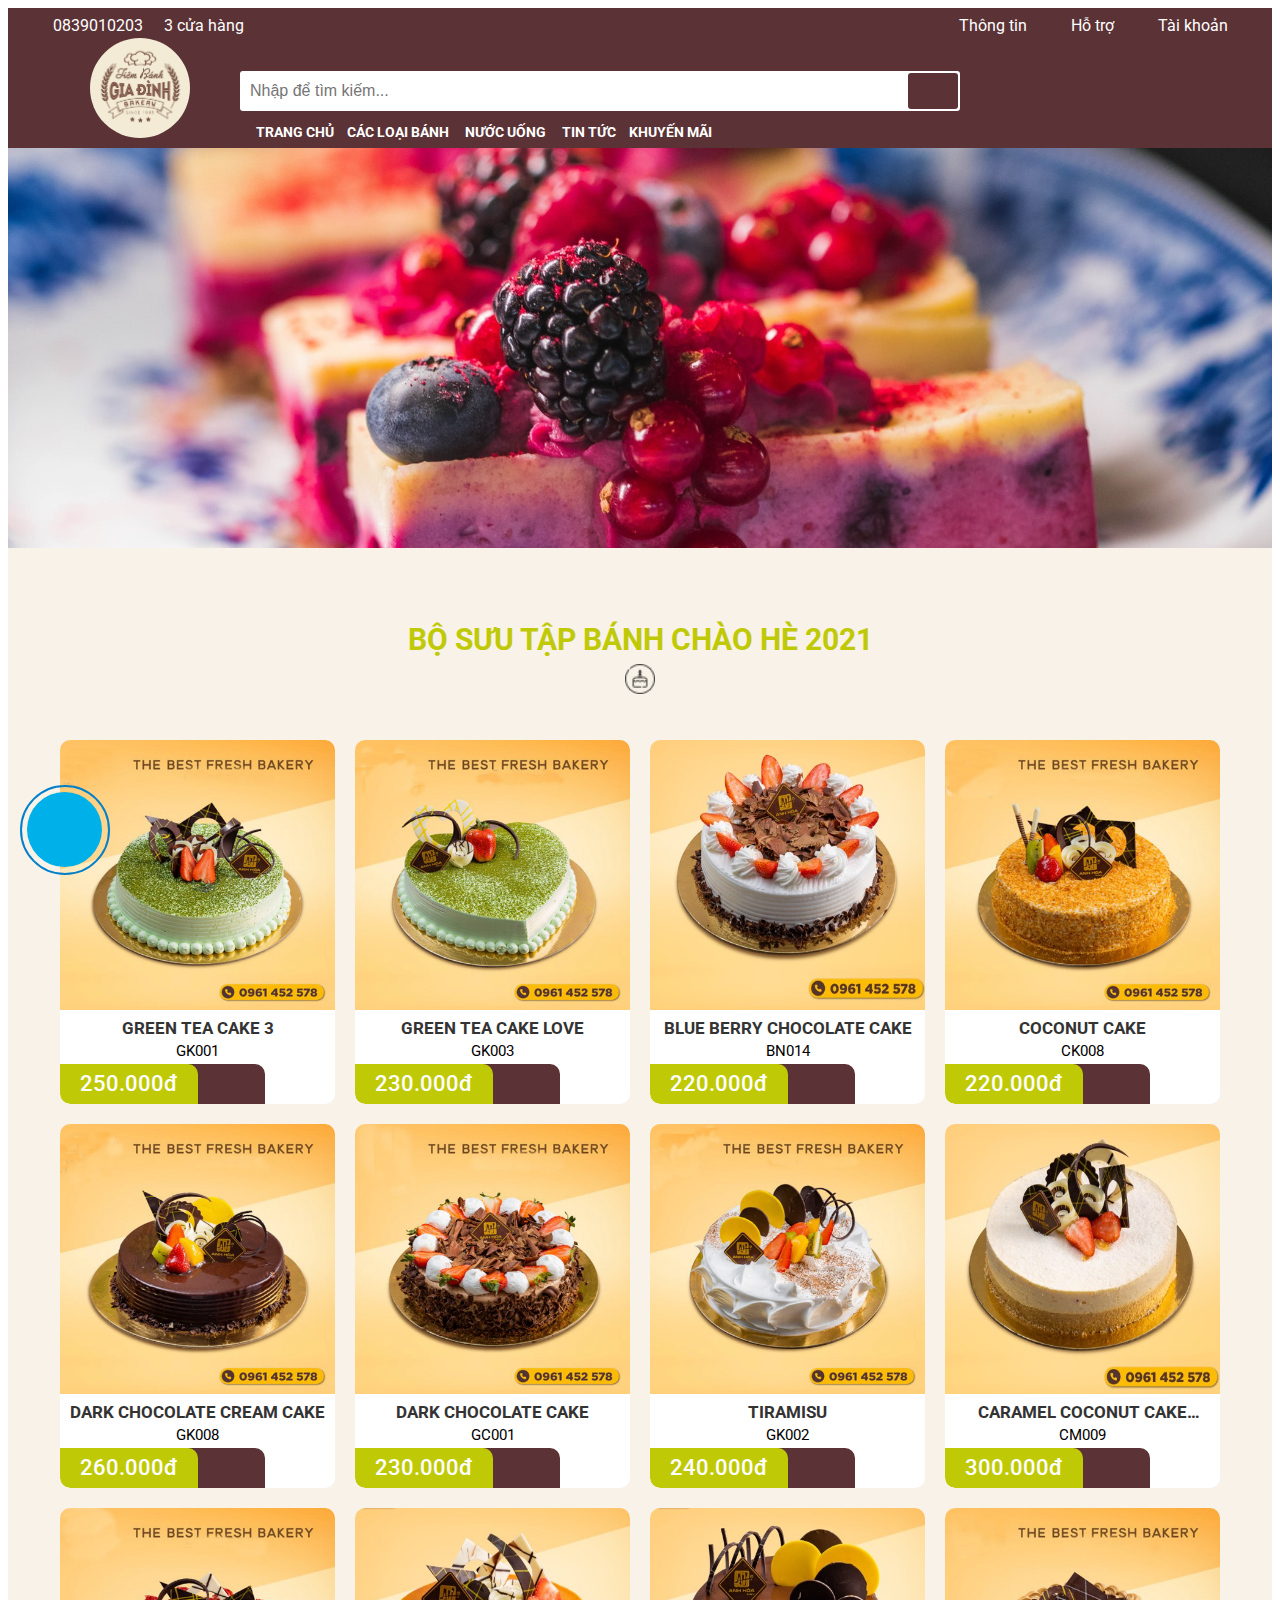
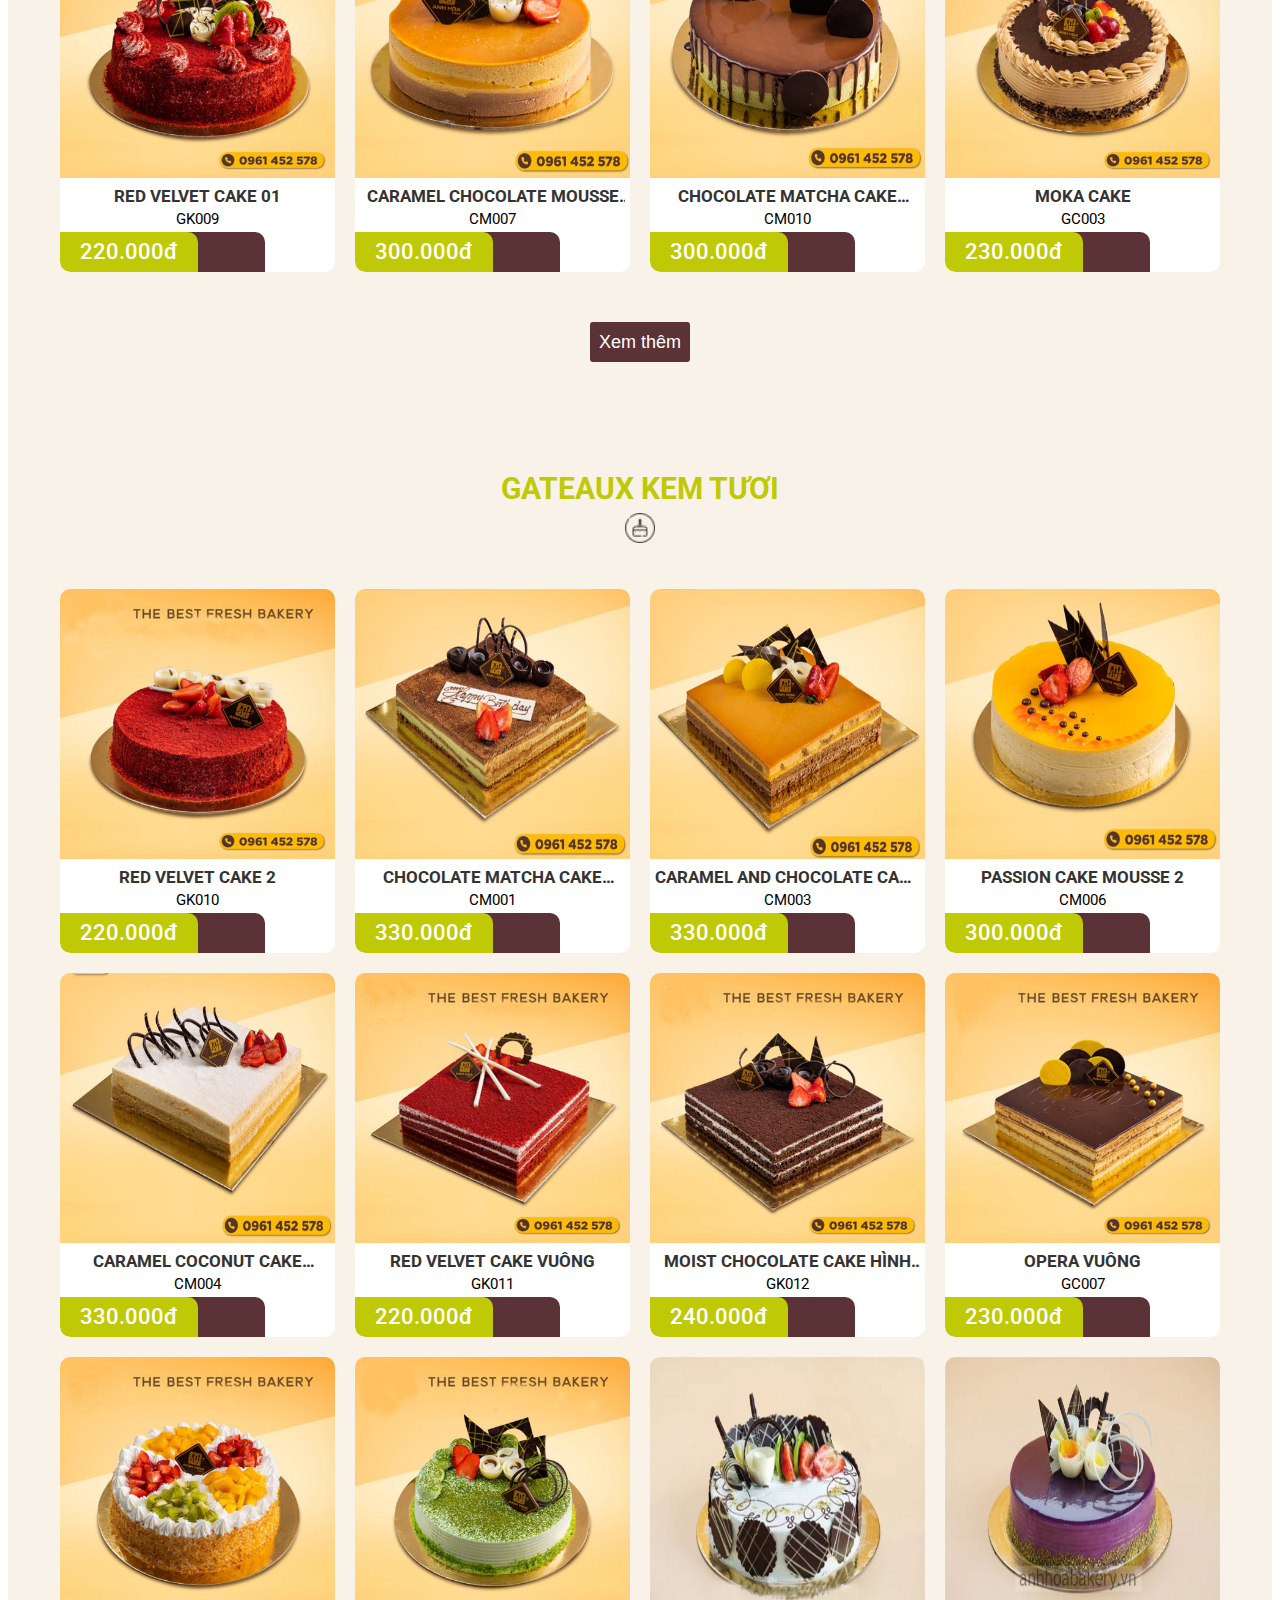
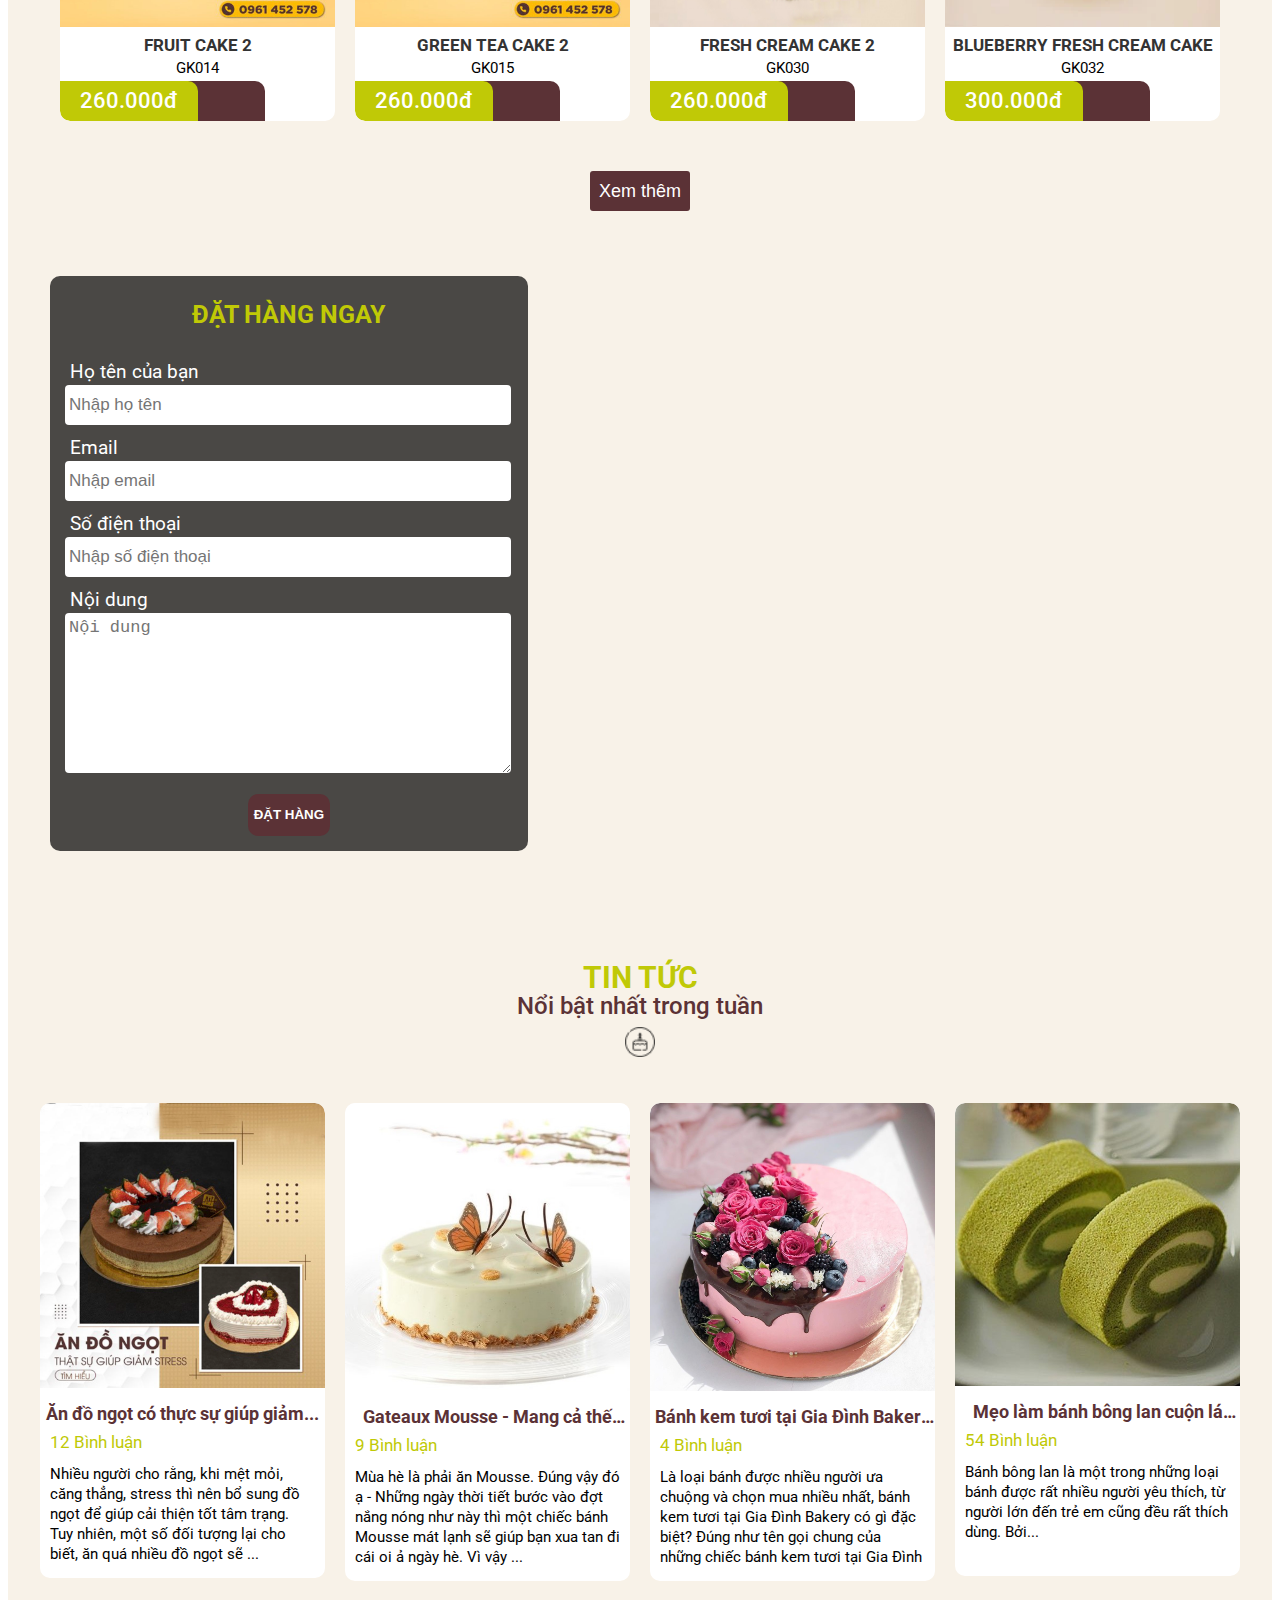
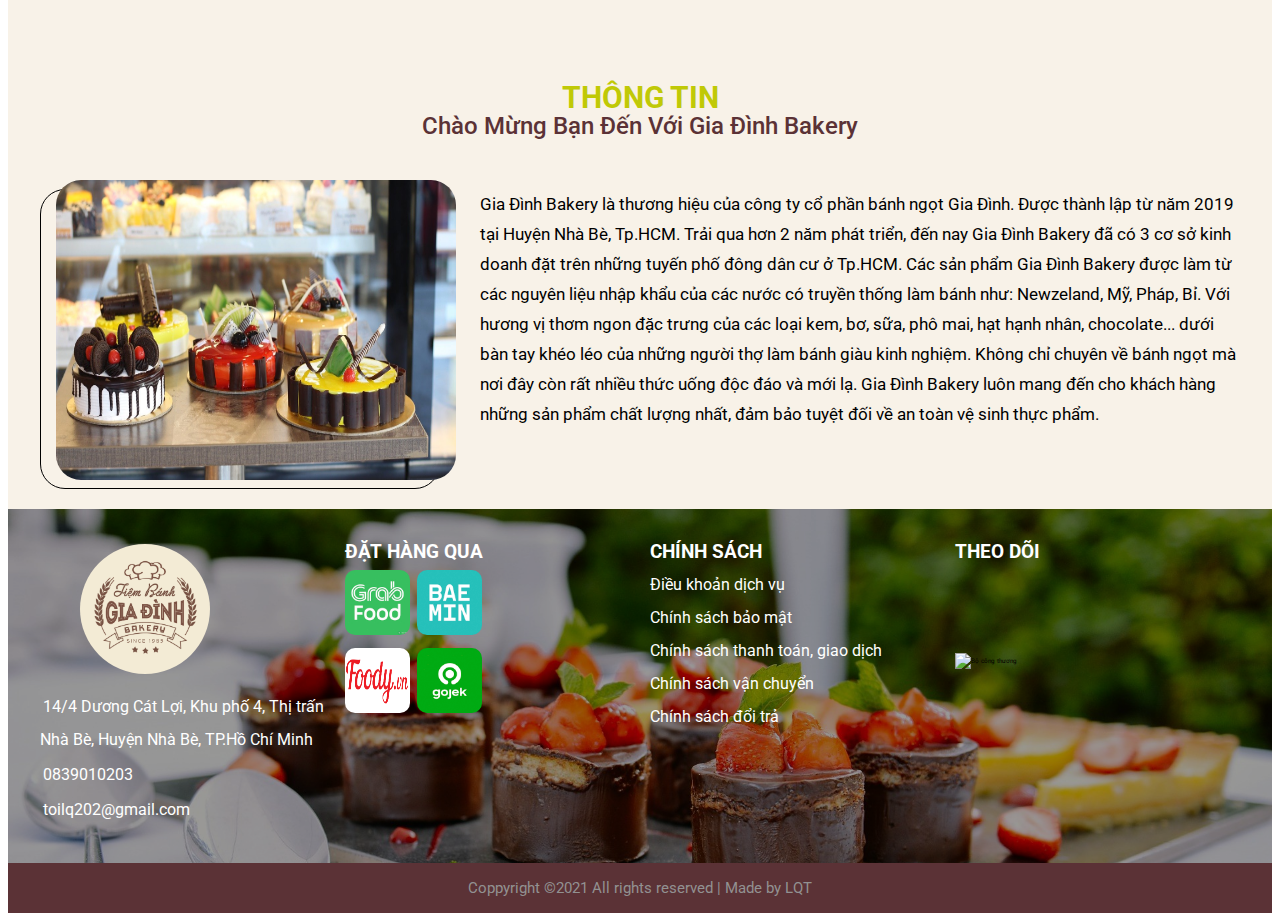
==== commit fdff3ef1: "new" ====
--- a/index.html
+++ b/index.html
@@ -140,7 +140,7 @@
                                 </a>
                             </li>
                             <li>
-                                <a href="#">
+                                <a href="saleOff.html">
                                     <i class="fas fa-tags"></i>
                                     Khuyến Mãi
                                 </a>
@@ -259,7 +259,7 @@
                             <a href="#news">TIN TỨC</a>
                         </li>
                         <li class="category-list-item">
-                            <a href="#">KHUYẾN MÃI</a>
+                            <a href="saleOff.html">KHUYẾN MÃI</a>
                         </li>
                     </ul>
                 </div>
@@ -1023,11 +1023,11 @@
                 </div>
             </div>
             <div class="link-to-media">
-               <a href="#" class="social-fb">
+                <a href="#" class="social-fb">
                     <i class="auth-form-socials-icon fab fa-facebook-square"></i>
                     <span> Kết nối với facebook</span>
-               </a>
-               <a href="#" class="social-gg">
+                </a>
+                <a href="#" class="social-gg">
                     <i class="auth-form-socials-icon fab fa-google-plus-g"></i>
                     <span>Kết nối với Google</span>
                 </a>
--- a/assets/main.css
+++ b/assets/main.css
@@ -586,7 +586,7 @@
 
 .dropdown-list .dropdown-item a,
 .dropdown-list1 .dropdown-item a {
-  font-size: 1.8rem;
+  font-size: 1.6rem;
   font-weight: 400;
   text-decoration: none;
 }
@@ -653,7 +653,7 @@
 
 .btn-slide span {
   color: rgb(169 164 164);
-  font-size: 3.6rem;
+  font-size: 3rem;
   padding: 0 20px;
   opacity: 0.7;
 }
@@ -980,6 +980,7 @@
   font-size: 2.4rem;
   margin: 0;
   line-height: 2.5rem;
+  font-weight: 500;
 }
 
 .home-news {
@@ -1562,7 +1563,7 @@
   -webkit-line-clamp: 1;
   -webkit-box-orient: vertical;
   overflow: hidden;
-  font-size: 2rem;
+  font-size: 1.7rem;
   line-height: 2.8rem;
 }
 
@@ -1677,7 +1678,6 @@
 
 .product-detail--title {
   border-bottom: 1px solid #d6d6d6;
-  padding-bottom: 10px;
 }
 
 .product-detail--title h3 {
@@ -1693,13 +1693,15 @@
 
 .product-detail-book--wrap {
   font-size: 1.8rem;
-  padding: 30px 0 10px;
+  padding: 30px 0 8px;
   font-weight: 400;
 }
 
 .product-detail--title > p {
   font-size: 1.8rem;
   font-weight: 500;
+  margin: 0;
+  padding: 15px 0;
 }
 .product-detail--price {
   font-size: 2rem;
@@ -1726,7 +1728,7 @@
 }
 
 .dimension {
-  margin-bottom: 10px;
+  padding-bottom: 30px;
 }
 
 .dimension-active {
@@ -1759,7 +1761,6 @@
 .order-summary {
   font-size: 2rem;
   font-weight: 500;
-  padding-top: 10px;
 }
 .order-summary .money {
   padding-left: 10px;
@@ -1836,8 +1837,8 @@
   text-align: center;
   background-color: var(--color-white);
   color: var(--main-color);
-  font-size: 2.2rem;
-  font-weight: 500;
+  font-size: 2rem;
+  font-weight: 400;
   z-index: 2;
   border-top-left-radius: 10px;
   border-top-right-radius: 10px;
@@ -1853,8 +1854,8 @@
   left: 14%;
   text-align: center;
   color: var(--main-color);
-  font-size: 2.2rem;
-  font-weight: 500;
+  font-size: 2rem;
+  font-weight: 400;
   z-index: 1;
   border-top-left-radius: 10px;
   border-top-right-radius: 10px;
@@ -1872,7 +1873,7 @@
   color: var(--main-color);
   border-bottom: 1px solid #dfdfdfd7;
   padding-bottom: 15px;
-  font-weight: 600;
+  font-weight: 500;
   display: flex;
   align-items: center;
   justify-content: space-between;
@@ -1890,7 +1891,7 @@
 }
 
 .post-comment {
-  width: 10%;
+  width: 12%;
   color: var(--color-white);
   height: 40px;
   font-size: 1.8rem;
@@ -1917,6 +1918,7 @@
 .comments-detail > h3 {
   font-size: 2rem;
   font-weight: 600;
+  margin: 8px;
 }
 .comment {
   font-size: 1.8rem;
@@ -2240,3 +2242,98 @@
   width: 100%;
   height: 100%;
 }
+
+/* --------------------------------- */
+/* =============SALE OFF============= */
+.layout-saleOff-container {
+  background-color: var(--background-color);
+  padding: 50px;
+}
+.layout-saleOff-container h3 {
+  text-align: center;
+  font-size: 2.3rem;
+  line-height: 2.5rem;
+  padding-bottom: 50px;
+  color: var(--main-color);
+}
+.layout-saleOff {
+  display: grid;
+  grid-template-columns: repeat(3, 1fr);
+  grid-template-rows: 500px 600px;
+  grid-template-areas: "h1 h2 h3" " h4 h5 ...";
+  grid-gap: 30px;
+  padding: 0 70px;
+}
+.layout-item-img {
+  width: 100%;
+  overflow: hidden;
+  border-radius: 10px;
+}
+.layout-item-img img {
+  width: 100%;
+  object-fit: cover;
+  transform: scale(1);
+  transition: 0.4s;
+}
+
+.layout-item {
+  background-color: #fff;
+  border-radius: 10px;
+  position: relative;
+}
+.layout-item:first-child {
+  grid-area: h1;
+}
+.layout-item:nth-child(2) {
+  grid-area: h2;
+  grid-row: 1/ 2;
+}
+.layout-item:nth-child(3) {
+  grid-area: h3;
+}
+.layout-item:nth-child(4) {
+  grid-area: h4;
+  grid-column: 1/3;
+  grid-row: 2/3;
+}
+.layout-item:nth-child(5) {
+  grid-area: h5;
+  grid-column: 3/4;
+}
+.layout-item-img.large-img img {
+  height: 400px !important;
+  object-fit: fill !important;
+}
+.post-content {
+  font-size: 1.4rem;
+  font-weight: 300;
+  padding: 5px 10px;
+}
+.post-content time {
+  color: #cac8c8;
+  font-family: Arial, Helvetica, sans-serif;
+  position: absolute;
+  bottom: 10px;
+}
+.layout-item-img.small-img img {
+  height: 150px;
+}
+.layout-item-content {
+  padding-top: 10px;
+  line-height: 1.8rem;
+}
+.layout-item-content__title {
+  text-align: center;
+}
+.layout-item-content__title a {
+  text-decoration: none;
+  font-size: 1.6rem;
+  color: var(--main-color);
+  font-weight: 500;
+}
+.layout-item:hover .layout-item-content__title a {
+  color: var(--primary-color);
+}
+.layout-item:hover .layout-item-img img {
+  transform: scale(1.07);
+}
--- a/assets/responsive.css
+++ b/assets/responsive.css
@@ -1,356 +1,391 @@
-
-
 /* Mobile */
-@media (max-width: 739px){
-    .hide-on-mobile, 
-    .hide-on-mobile-tablet{
-        display: none;
+@media (max-width: 739px) {
+  .hide-on-mobile,
+  .hide-on-mobile-tablet {
+    display: none;
+  }
+
+  :root {
+    --header-height: 70px;
+  }
+
+  .header > .grid {
+    height: 70px;
+  }
+
+  .header-mobile-wrap {
+    display: block;
+  }
+
+  .header-with-search {
+    width: 100%;
+    left: 0;
+    right: 0;
+    display: none;
+    position: relative;
+    animation: mobileSearchSide 0.3s linear;
+  }
+
+  @keyframes mobileSearchSide {
+    from {
+      top: -20px;
+      opacity: 0;
     }
-
-    :root{
-        --header-height: 70px;
+    to {
+      top: 0px;
+      opacity: 1;
     }
-
-
-    .header > .grid{
-        height: 70px;
-    }
-
-    .header-mobile-wrap{
-        display: block;
-    }
-
-    .header-with-search{
-        width: 100%;
-        left: 0;
-        right: 0;
-        display: none;
-        position: relative;
-        animation: mobileSearchSide 0.3s linear;
-    }
-
-    @keyframes mobileSearchSide {
-        from{
-            top: -20px;
-            opacity: 0;
-        }
-        to{ 
-            top: 0px;
-            opacity: 1;
-        }
-        
-    }
-    .search{
-        width: 100%;
-        box-shadow: 0 0 3px #999;
-    }
-    /* ====================================== */
-
-    /* -------------------Slider---------------- */
-    
-    .sliders-wrap{
-        max-height: 230px;
-    }
-    
-    .sliders{
-        height: 230px;
-    }
-    
-    .slide img{
-        width: 100%;
-        height: 230px;
-    }
-    /* ============================== */
-    /* --------------Product----------------- */
-    .product-item_img, .product-item_img img{
-        height: 200px;
-    }
-
-    
-    .product-item_name a{
-        font-size: 1.6rem;
-    }
-
-    .product-item_name p{
-        font-size: 1.5rem;
-        font-weight: 500;
-    }
-
-    .product-price{
-        width: 60%;
-        font-size: 1.7rem;
-    }
-
-    .product-cart-buy{
-        width: 30%;
-    
-    }
-    /* =========================================== */
-    /* Home-order */
-    .form-gr > textarea{
-        height: 100px;
-    }
-
-    .heading-order{
-        padding: 26px 0 15px ;
-        font-size: 2.3rem;
-    }
-    /* Home-news */
-    .news-img img{
-        height: 270px;
-    }
-
-    .article{
-        margin-left: 30px;
-        margin-right: 30px;
-    }
-
-    .title-text > h3{
-        font-size: 2.6rem;
-        line-height: 3.5rem;
-    }
-
-    .sub-title{
-        font-size: 2.1rem;
-    }
-
-    .news-detail{
-        padding: 0 10px;
-        height: 115px;
-    }
-
-    /* About */
-    .about-us img {
-        width: 100%;
-        height: 220px;
-        transform: translate(0);
-    }
-
-    .about-us p{
-        padding-left: 10px;
-    }
-
-    
-    .about-img-wrap {
-        height: 220px;
-        width: 96%;
-        margin: 0 8px
-    }
-    /* ===================== */
-    /* Footer */
-    
-    .footer-wrap > div{
-        padding: 10px 0 10px 15px;
-    }
-
-    .heading-title {
-        font-size: 1.6rem;
-        font-weight: 600;
-    }
-
-    .footer-logo_img{
-        left: 20px;
-        width: 95px;
-        height: 95px;
-    }
-    .footer-list > li {
-        line-height: 2.8rem;
-    }
-    .license-logo img{
-        width: 135px;
-        height: 57px;
-    }
-
-    .footer-list > li > a{
-        display: inline-flex;
-    }
-    .footer-list > li > a > img{
-        width: 50px;
-        height: 50px;
-    }
-
-    .footer_bottom{
-        top: 0;
-    }
-    /* ==================================== */
-    /*                PRODUCT */
-
-    .product-title-text{
-        font-size: 3rem;
-    }
-
-    .item__filter-img a,.item__filter-img a img{
-        height: 200px;
-    }
-    
-    .item__filter-heading-title-text{
-        font-size: 1.8rem;
-    }
-
-    .item__filter-price{
-        font-size: 1.7rem;
-    }
-    /* ===================================== */
-    /* detail page */
-    .product-image-frame {
-        width: 70%;
-        margin: 0 auto 20px;
-    }
-
-    .button-buy-product button {
-        width: 40%;
-        font-size: 1.7rem;
-    }
-    .description-info {
-        width: 40%;
-        font-size: 1.7rem;
-    }
-    .comment-item {
-        width: 40%;
-        left: 39%;
-        font-size: 1.6rem;
-    }
-
-    .post-comment {
-        width: 34%;
-    }
-    /* ACCOUNT page */
-    .account-form-outer{
-        width: 60%;
-    }
+  }
+  .search {
+    width: 100%;
+    box-shadow: 0 0 3px #999;
+  }
+  /* ====================================== */
+
+  /* -------------------Slider---------------- */
+
+  .sliders-wrap {
+    max-height: 230px;
+  }
+
+  .sliders {
+    height: 230px;
+  }
+
+  .slide img {
+    width: 100%;
+    height: 230px;
+  }
+  /* ============================== */
+  /* --------------Product----------------- */
+  .product-item_img,
+  .product-item_img img {
+    height: 200px;
+  }
+
+  .product-item_name a {
+    font-size: 1.6rem;
+  }
+
+  .product-item_name p {
+    font-size: 1.5rem;
+    font-weight: 500;
+  }
+
+  .product-price {
+    width: 60%;
+    font-size: 1.7rem;
+  }
+
+  .product-cart-buy {
+    width: 30%;
+  }
+  /* =========================================== */
+  /* Home-order */
+  .form-gr > textarea {
+    height: 100px;
+  }
+
+  .heading-order {
+    padding: 26px 0 15px;
+    font-size: 2.3rem;
+  }
+  /* Home-news */
+  .news-img img {
+    height: 270px;
+  }
+
+  .article {
+    margin-left: 30px;
+    margin-right: 30px;
+  }
+
+  .title-text > h3 {
+    font-size: 2.6rem;
+    line-height: 3.5rem;
+  }
+
+  .sub-title {
+    font-size: 2.1rem;
+  }
+
+  .news-detail {
+    padding: 0 10px;
+    height: 115px;
+  }
+
+  /* About */
+  .about-us img {
+    width: 100%;
+    height: 220px;
+    transform: translate(0);
+  }
+
+  .about-us p {
+    padding-left: 10px;
+  }
+
+  .about-img-wrap {
+    height: 220px;
+    width: 96%;
+    margin: 0 8px;
+  }
+  /* ===================== */
+  /* Footer */
+
+  .footer-wrap > div {
+    padding: 10px 0 10px 15px;
+  }
+
+  .heading-title {
+    font-size: 1.6rem;
+    font-weight: 600;
+  }
+
+  .footer-logo_img {
+    left: 20px;
+    width: 95px;
+    height: 95px;
+  }
+  .footer-list > li {
+    line-height: 2.8rem;
+  }
+  .license-logo img {
+    width: 135px;
+    height: 57px;
+  }
+
+  .footer-list > li > a {
+    display: inline-flex;
+  }
+  .footer-list > li > a > img {
+    width: 50px;
+    height: 50px;
+  }
+
+  .footer_bottom {
+    top: 0;
+  }
+  /* ==================================== */
+  /*                PRODUCT */
+
+  .product-title-text {
+    font-size: 3rem;
+  }
+
+  .item__filter-img a,
+  .item__filter-img a img {
+    height: 200px;
+  }
+
+  .item__filter-heading-title-text {
+    font-size: 1.8rem;
+  }
+
+  .item__filter-price {
+    font-size: 1.7rem;
+  }
+  /* ===================================== */
+  /* detail page */
+  .product-image-frame {
+    width: 70%;
+    margin: 0 auto 20px;
+  }
+
+  .button-buy-product button {
+    width: 40%;
+    font-size: 1.7rem;
+  }
+  .description-info {
+    width: 40%;
+    font-size: 1.7rem;
+  }
+  .comment-item {
+    width: 40%;
+    left: 39%;
+    font-size: 1.6rem;
+  }
+
+  .post-comment {
+    width: 35%;
+  }
+  /* ACCOUNT page */
+  .account-form-outer {
+    width: 60%;
+  }
+
+  /* saleOFF */
+  .layout-saleOff-container h3 {
+    font-size: 1.8rem;
+  }
+  .layout-saleOff {
+    padding: 0 20px;
+    grid-template-columns: 1fr;
+    justify-content: center;
+    grid-template-rows: repeat(4, 500px) 700px;
+    grid-template-areas: "h1" "h2" "h3" "h5" "h4";
+  }
+  .layout-item:nth-child(4) {
+    grid-area: h4;
+  }
+  .layout-item:nth-child(2) {
+    grid-area: h2;
+  }
+  .layout-item:nth-child(5) {
+    grid-area: h5;
+  }
+  .layout-item:nth-child(5) {
+    grid-area: h5;
+  }
+  .layout-item:nth-child(3) {
+    grid-area: h3;
+  }
 }
 
-
-
 /* TABLET */
-@media (min-width: 740px) and (max-width: 1023px){
-    .hide-on-tablet{
-        display: none;
-    }
-    
-    /* -------------------------------Slider------------------------- */
-    .sliders-wrap{
-        max-height: 300px;
-    }
-    
-    .sliders{
-        height: 300px;
-    }
-    
-    .slide img{
-        width: 100%;
-        height: 300px;
-    }
-
-    .category-wrap {
-        left: 18%;
-    }
-    /* ================================================================== */
-    /* ----------------------------Product-------------------- */
-    .product-item_img {
-        height: 210px;
-    }
-    .product-item_img img {
-        height: 210px;
-    }
-
-    .product-price{
-        width: 60%;
-        font-size: 1.7rem;
-    }
-    /* home-news */
-    .news-detail{
-        height: 70px;
-    }
-    /*  */
-    .news-img img{
-        height: 235px;
-    }
-
-    .news-wrap {
-        height: 405px;
-    }
-
-    .about-img-wrap {
-        height: 220px;
-        margin: 0 30px;
-    }
-
-    .about-img-wrap img{
-        width: 100%;
-        height: 220px;
-    }
-    /* Footer */
-    .footer-wrap > div{
-        padding: 20px 11px;
-    }
-    /* footer */
-    .footer-logo_img{
-        left: 0;
-    }
-     /* ==================================== */
-    /*                PRODUCT */
-    /* ===================================== */
-    .item__filter-img{
-        max-height: 200px;
-        
-    }
-    
-    .item__filter-img a{
-        height: 200px;
-    }
-    .item__filter-img a img{
-        height: 200px;
-    }
-
-    .item__filter-heading-title{
-        font-size: 1.7rem;
-    }
-
-    .item__filter-heading-title-text{
-        font-weight: 700;
-        font-size: 1.8rem;
-        line-height: 2.6rem;
-    }
-    
-    .item__filter-heading-title-code{
-        margin: 0;
-        font-size: 1.6rem !important;
-    }
-
-    .item__filter-price{
-        font-size: 1.7rem;
-        font-weight: 500;
-        height: 40px;
-        width: 47%;
-    }
-
-    .item__filter-cart-buy i{
-        font-size: 1.3rem;
-        
-    }
-    /* ================================= */
-    /* DETAIL PAGE */
-    .product-title-text {
-        font-size: 2.4rem;
-    }
-    .description-info {
-        width: 28%;
-    }
-    .comment-item {
-        width: 24%;
-        left: 27%;
-    }
-    .add-to-cart{
-        width: 40%;
-    }
-    .buy-it{
-        width: 30%;
-    }
+@media (min-width: 740px) and (max-width: 1023px) {
+  .hide-on-tablet {
+    display: none;
+  }
+
+  /* -------------------------------Slider------------------------- */
+  .sliders-wrap {
+    max-height: 300px;
+  }
+
+  .sliders {
+    height: 300px;
+  }
+
+  .slide img {
+    width: 100%;
+    height: 300px;
+  }
+
+  .category-wrap {
+    left: 18%;
+  }
+  /* ================================================================== */
+  /* ----------------------------Product-------------------- */
+  .product-item_img {
+    height: 210px;
+  }
+  .product-item_img img {
+    height: 210px;
+  }
+
+  .product-price {
+    width: 60%;
+    font-size: 1.7rem;
+  }
+  /* home-news */
+  .news-detail {
+    height: 70px;
+  }
+  /*  */
+  .news-img img {
+    height: 235px;
+  }
+
+  .news-wrap {
+    height: 405px;
+  }
+
+  .about-img-wrap {
+    height: 220px;
+    margin: 0 30px;
+  }
+
+  .about-img-wrap img {
+    width: 100%;
+    height: 220px;
+  }
+  /* Footer */
+  .footer-wrap > div {
+    padding: 20px 11px;
+  }
+  /* footer */
+  .footer-logo_img {
+    left: 0;
+  }
+  /* ==================================== */
+  /*                PRODUCT */
+  /* ===================================== */
+  .item__filter-img {
+    max-height: 200px;
+  }
+
+  .item__filter-img a {
+    height: 200px;
+  }
+  .item__filter-img a img {
+    height: 200px;
+  }
+
+  .item__filter-heading-title {
+    font-size: 1.7rem;
+  }
+
+  .item__filter-heading-title-text {
+    font-weight: 700;
+    font-size: 1.8rem;
+    line-height: 2.6rem;
+  }
+
+  .item__filter-heading-title-code {
+    margin: 0;
+    font-size: 1.6rem !important;
+  }
+
+  .item__filter-price {
+    font-size: 1.7rem;
+    font-weight: 500;
+    height: 40px;
+    width: 47%;
+  }
+
+  .item__filter-cart-buy i {
+    font-size: 1.3rem;
+  }
+  /* ================================= */
+  /* DETAIL PAGE */
+  .product-title-text {
+    font-size: 2.4rem;
+  }
+  .description-info {
+    width: 28%;
+  }
+  .comment-item {
+    width: 24%;
+    left: 27%;
+  }
+  .add-to-cart {
+    width: 40%;
+  }
+  .buy-it {
+    width: 30%;
+  }
+
+  /* saleOFF */
+  .layout-saleOff {
+    grid-template-columns: repeat(2, 1fr);
+    justify-content: center;
+    grid-template-rows: 450px 485px 600px;
+    grid-template-areas: "h1 h2" "h3 h5" "h4 ...";
+  }
+  .layout-item:nth-child(4) {
+    grid-area: h4;
+    grid-row: 3/4;
+    grid-column: 1/3;
+  }
+  .layout-item:nth-child(5) {
+    grid-area: h5;
+  }
+  .layout-item:nth-child(3) {
+    grid-area: h3;
+  }
 }
 
-
 /* > PC low resolution */
-@media (min-width: 1024px) and (max-width: 1239px){
-    
-}+@media (min-width: 1024px) and (max-width: 1239px) {
+}
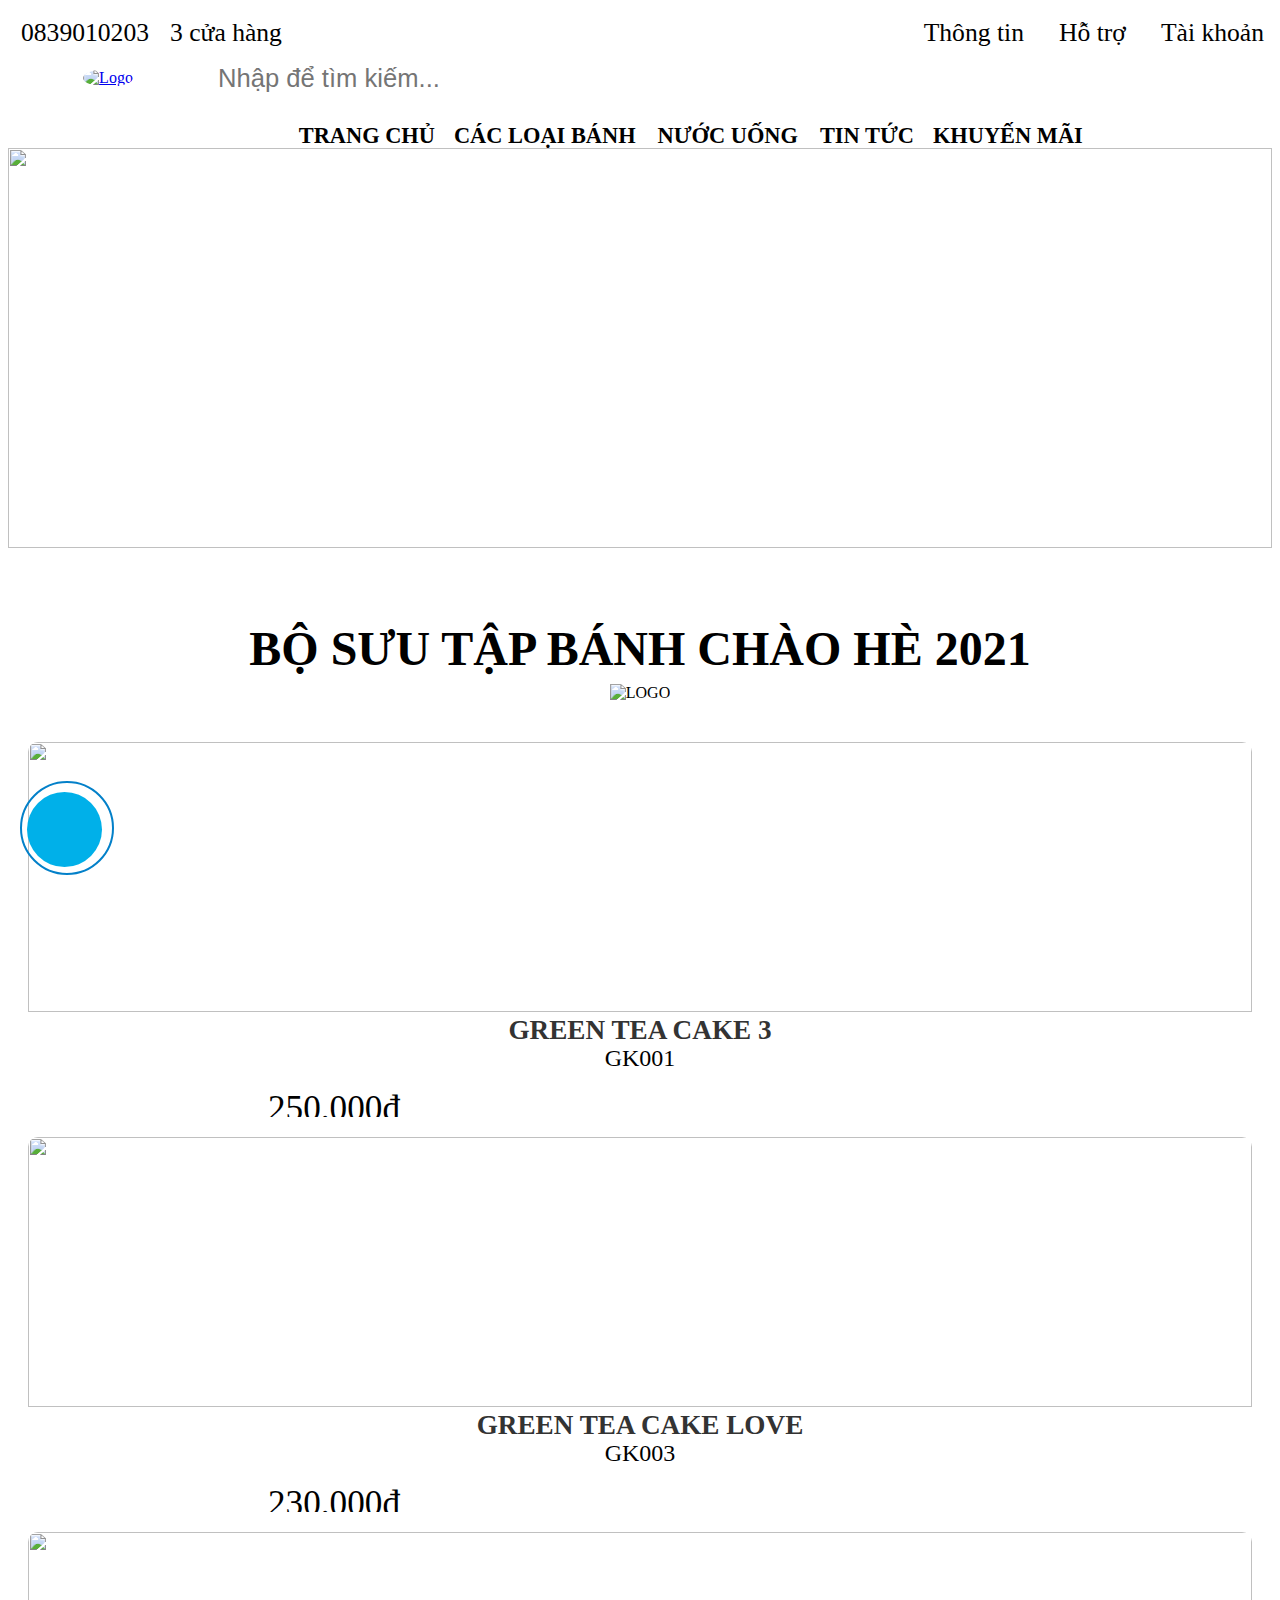
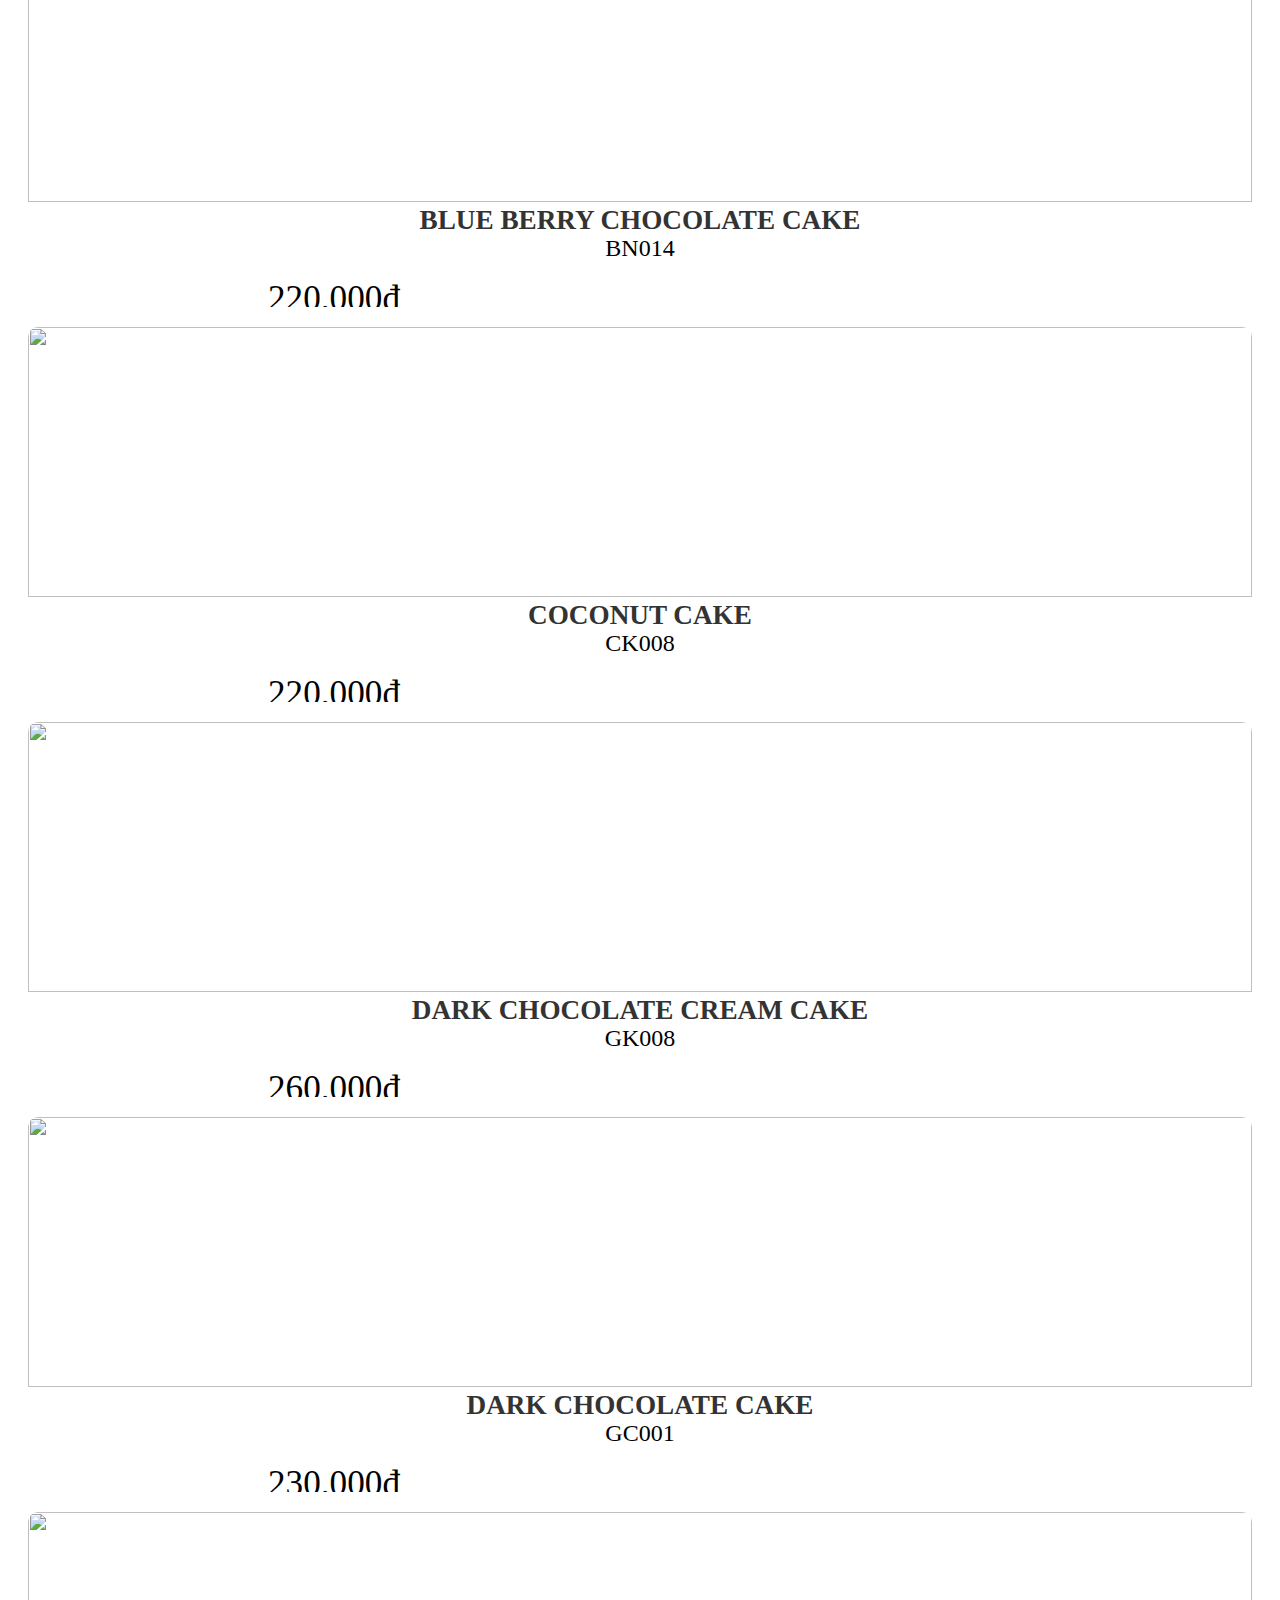
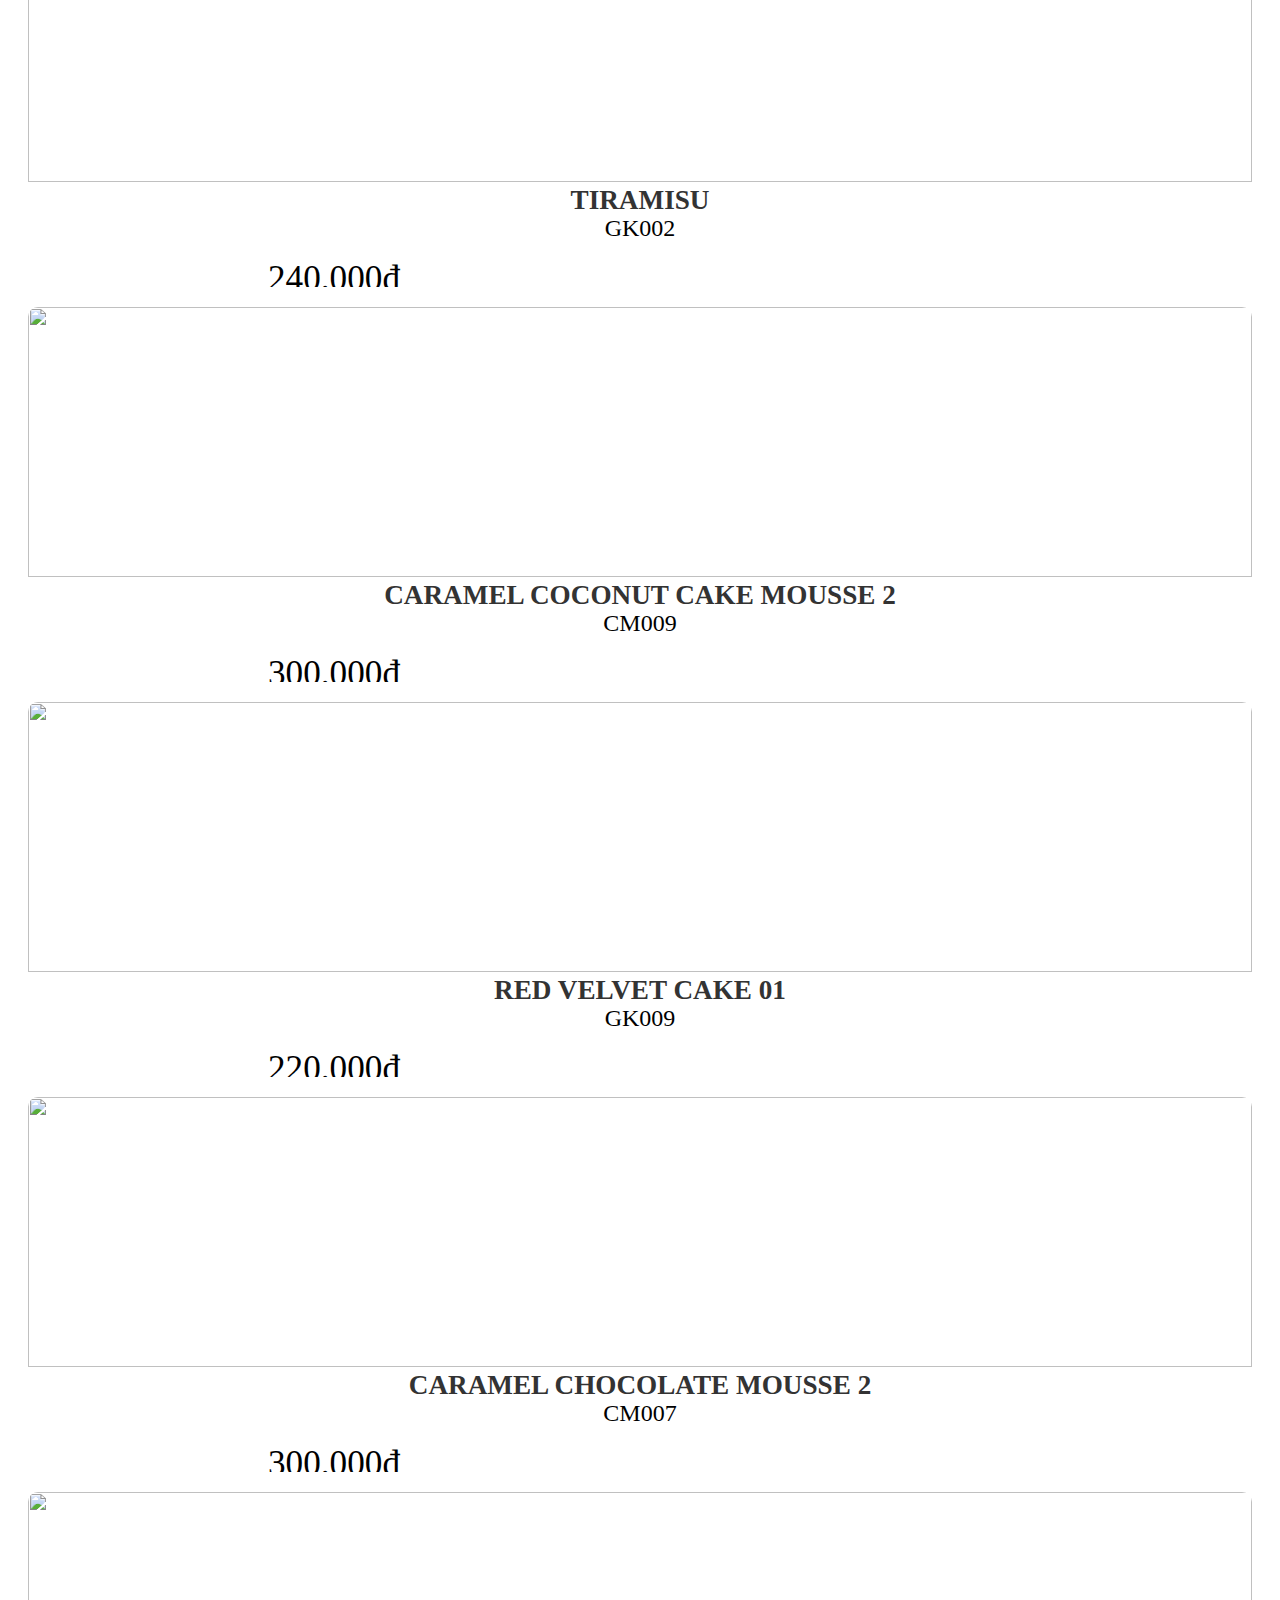
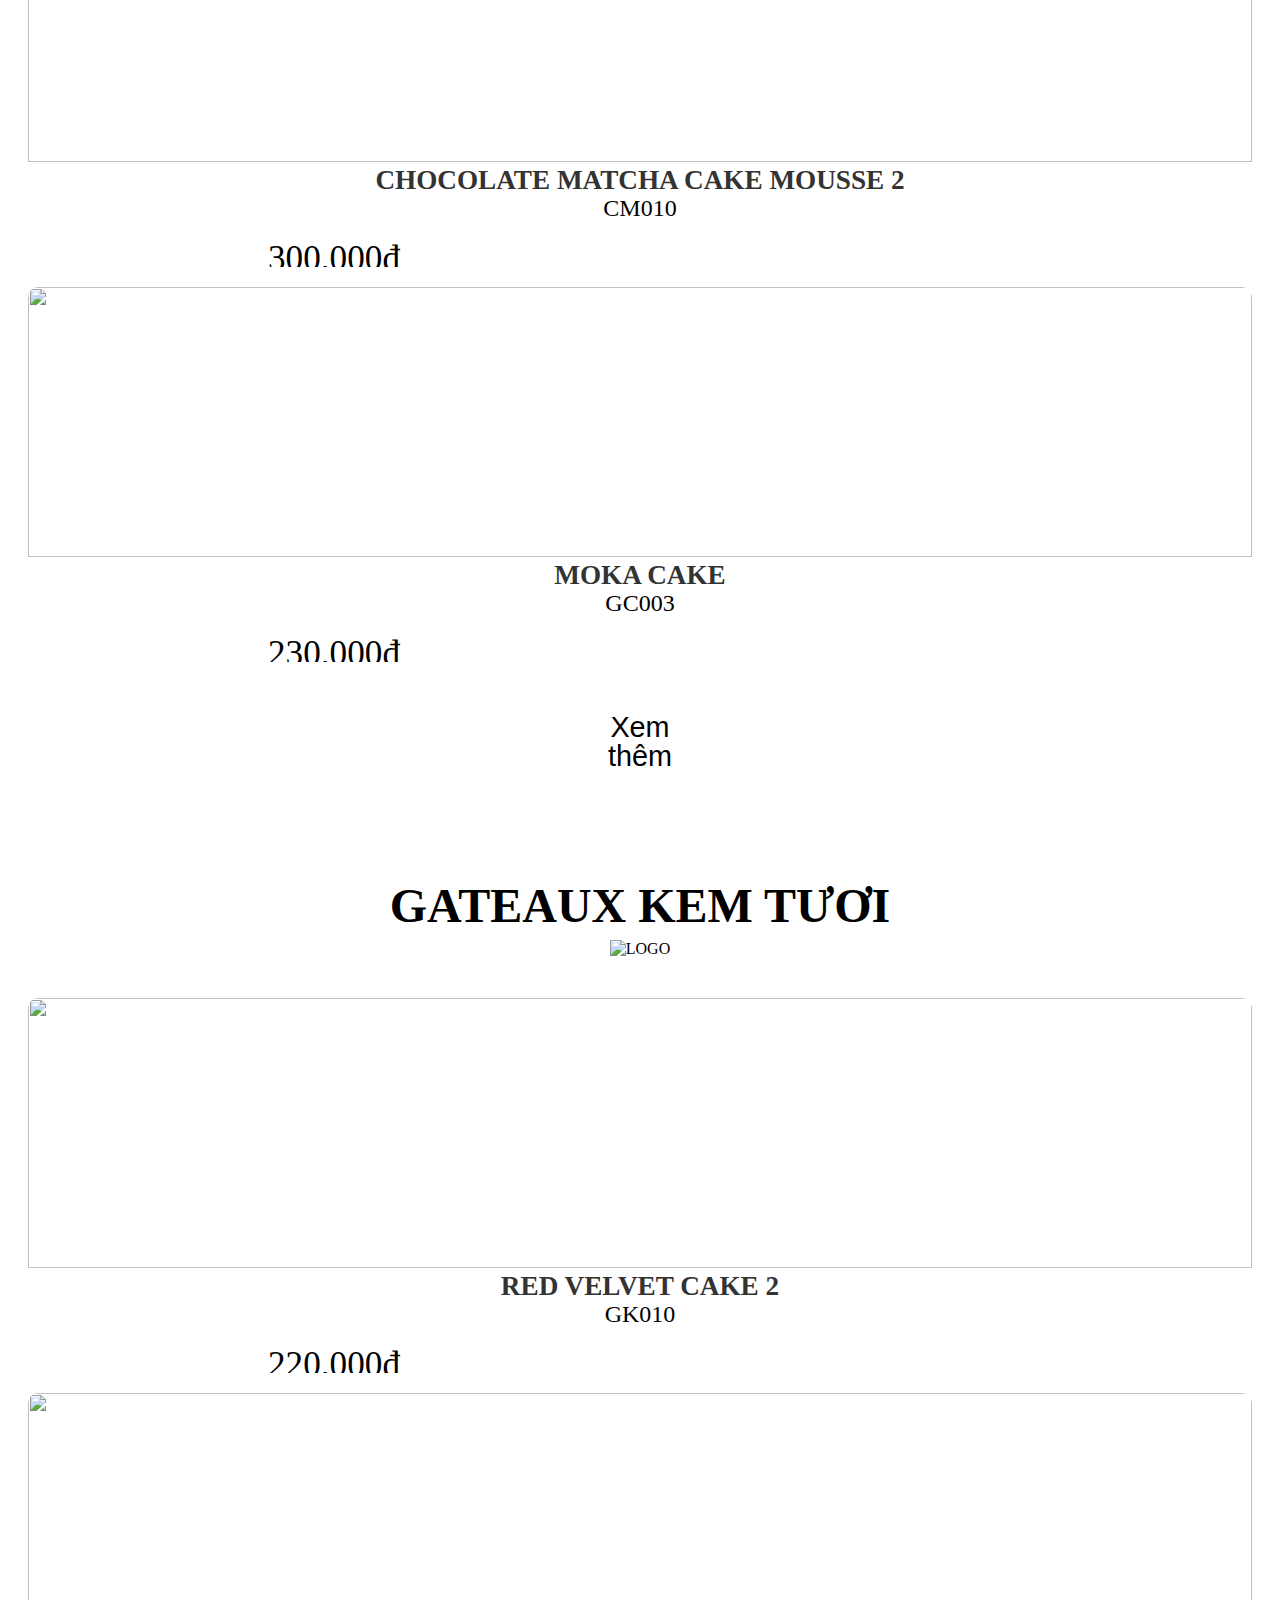
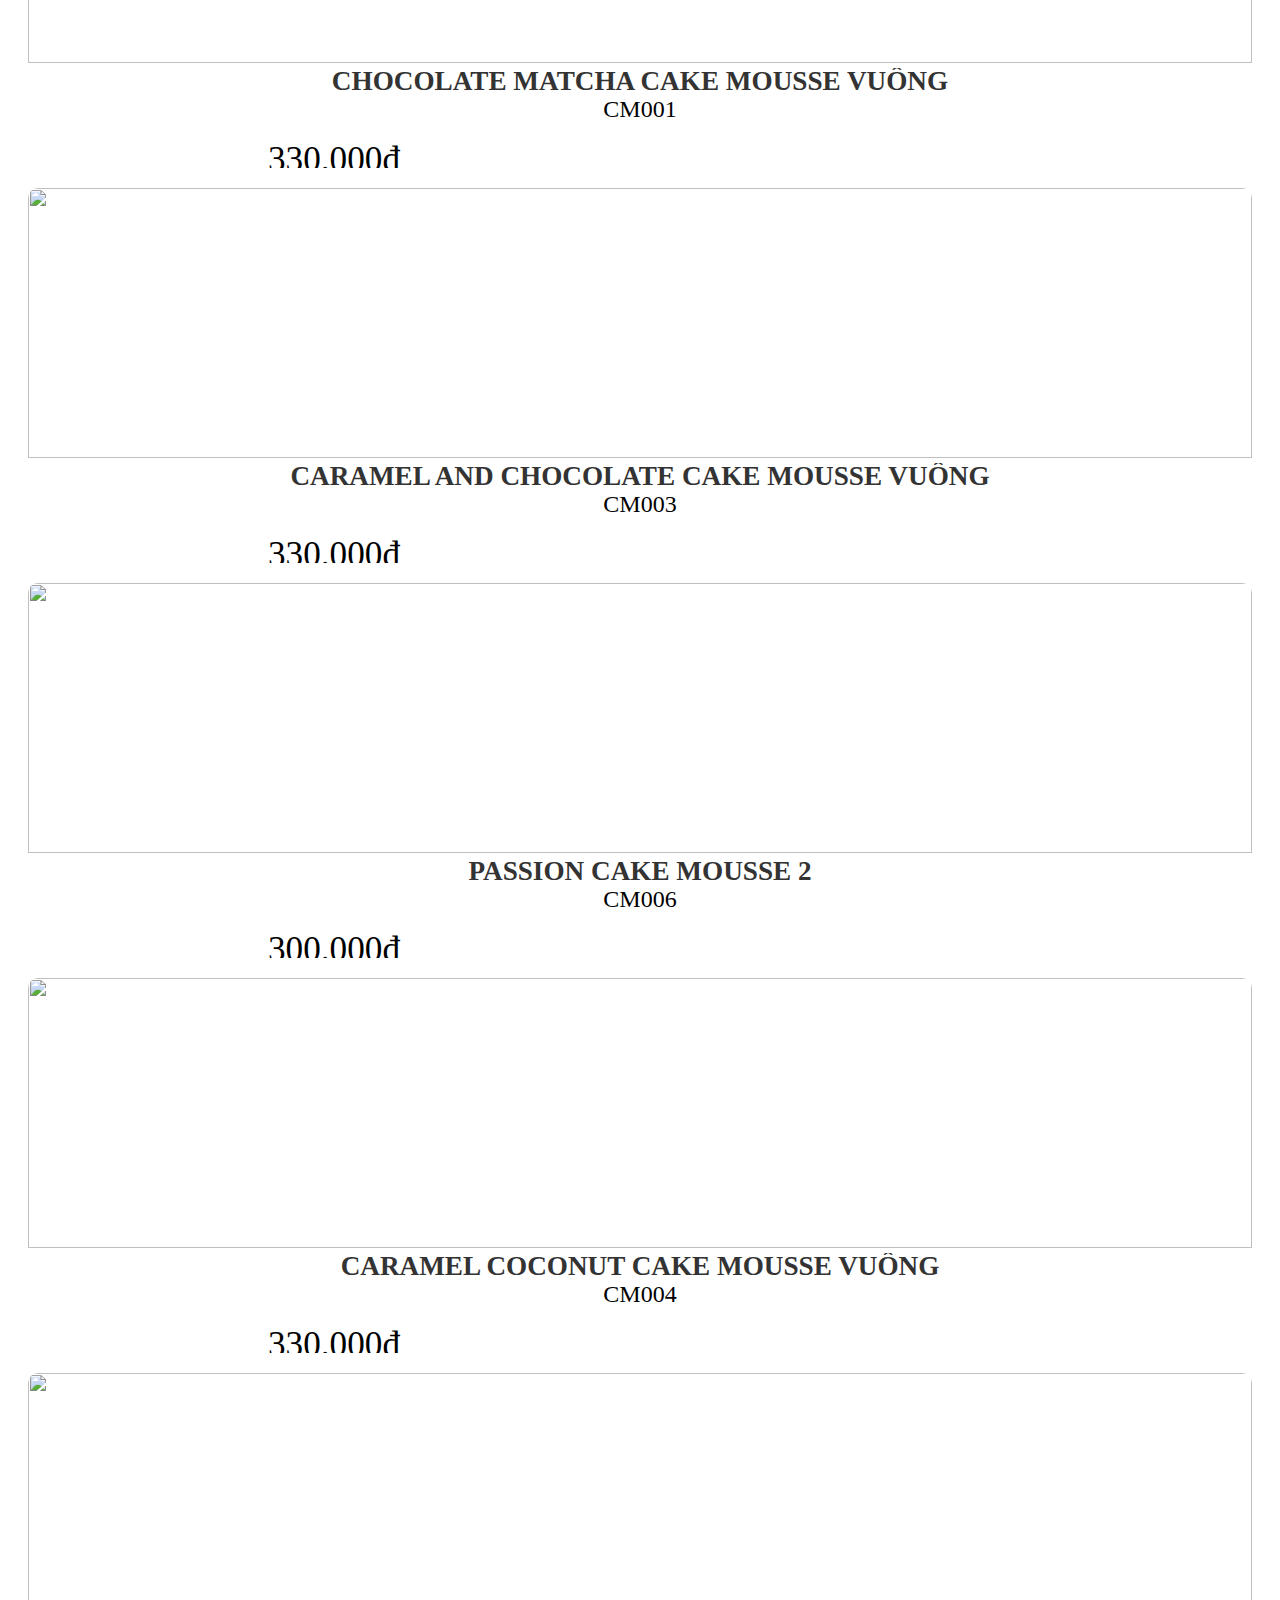
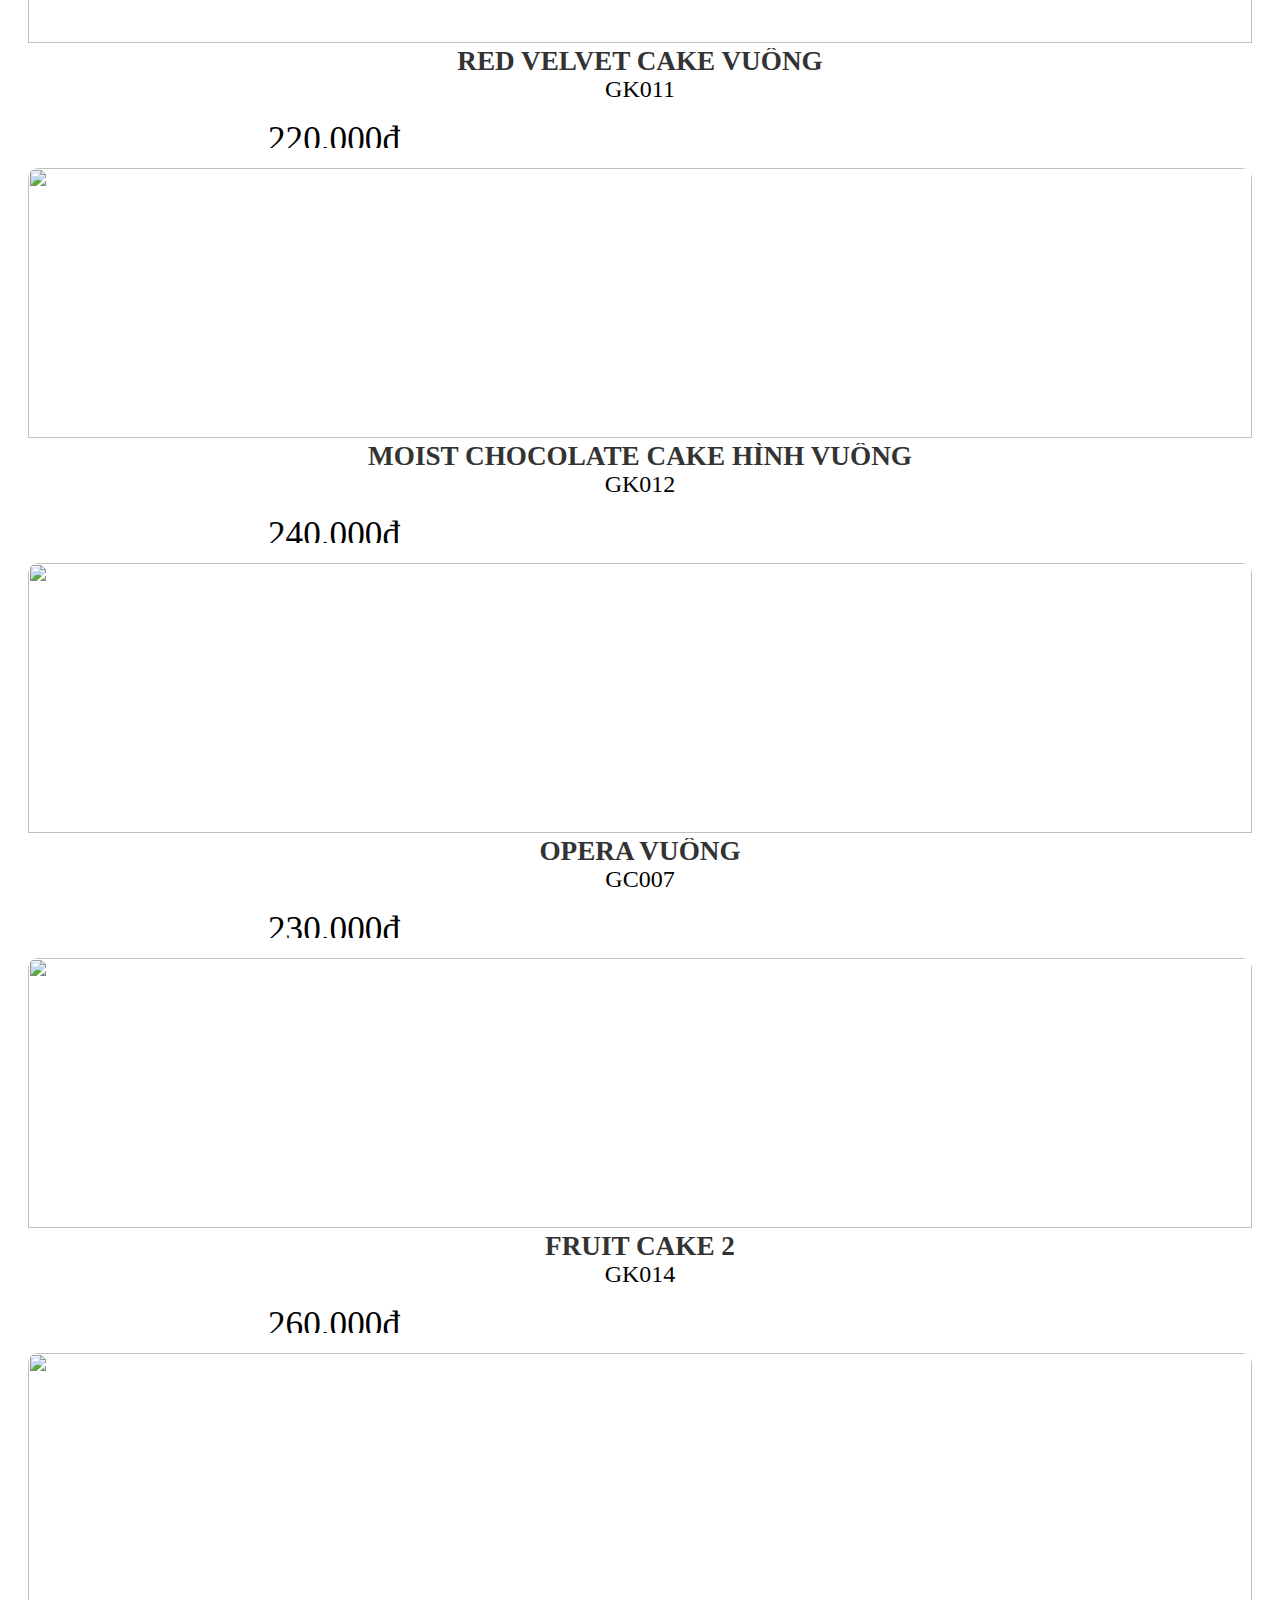
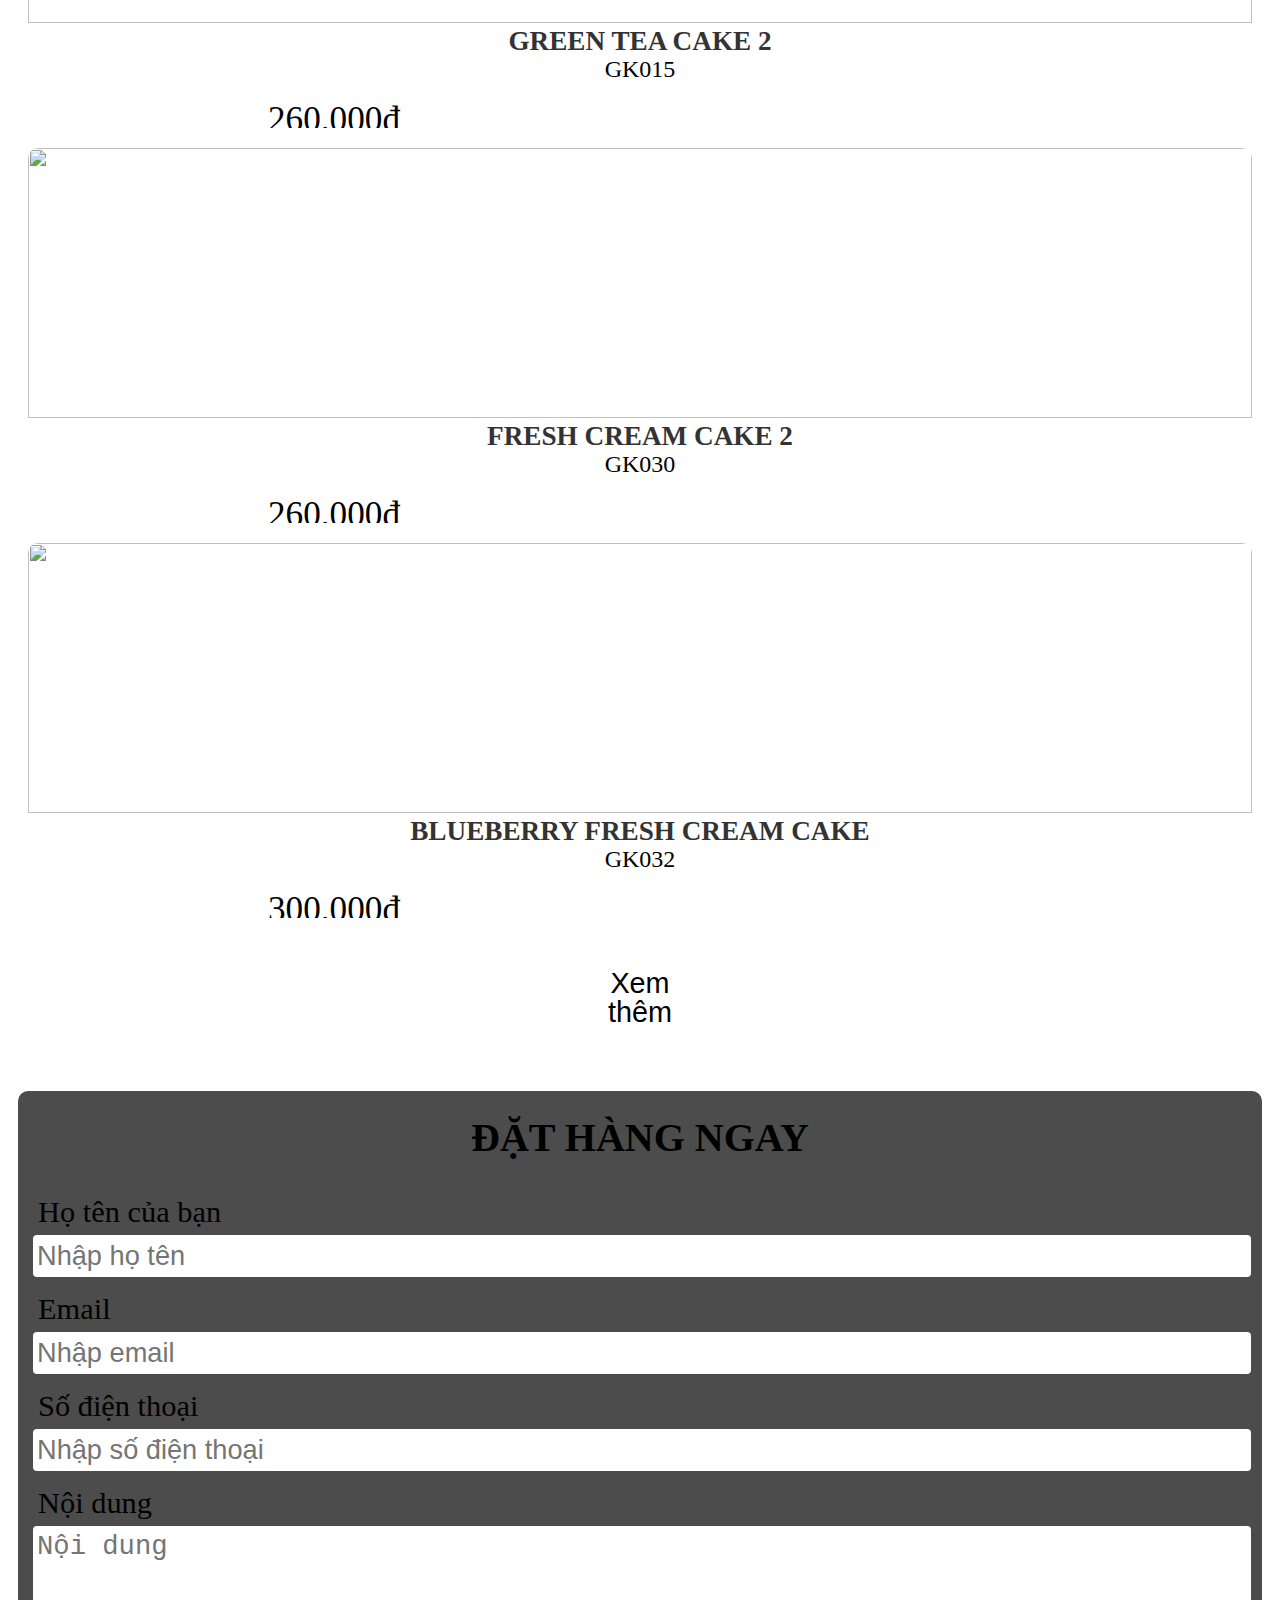
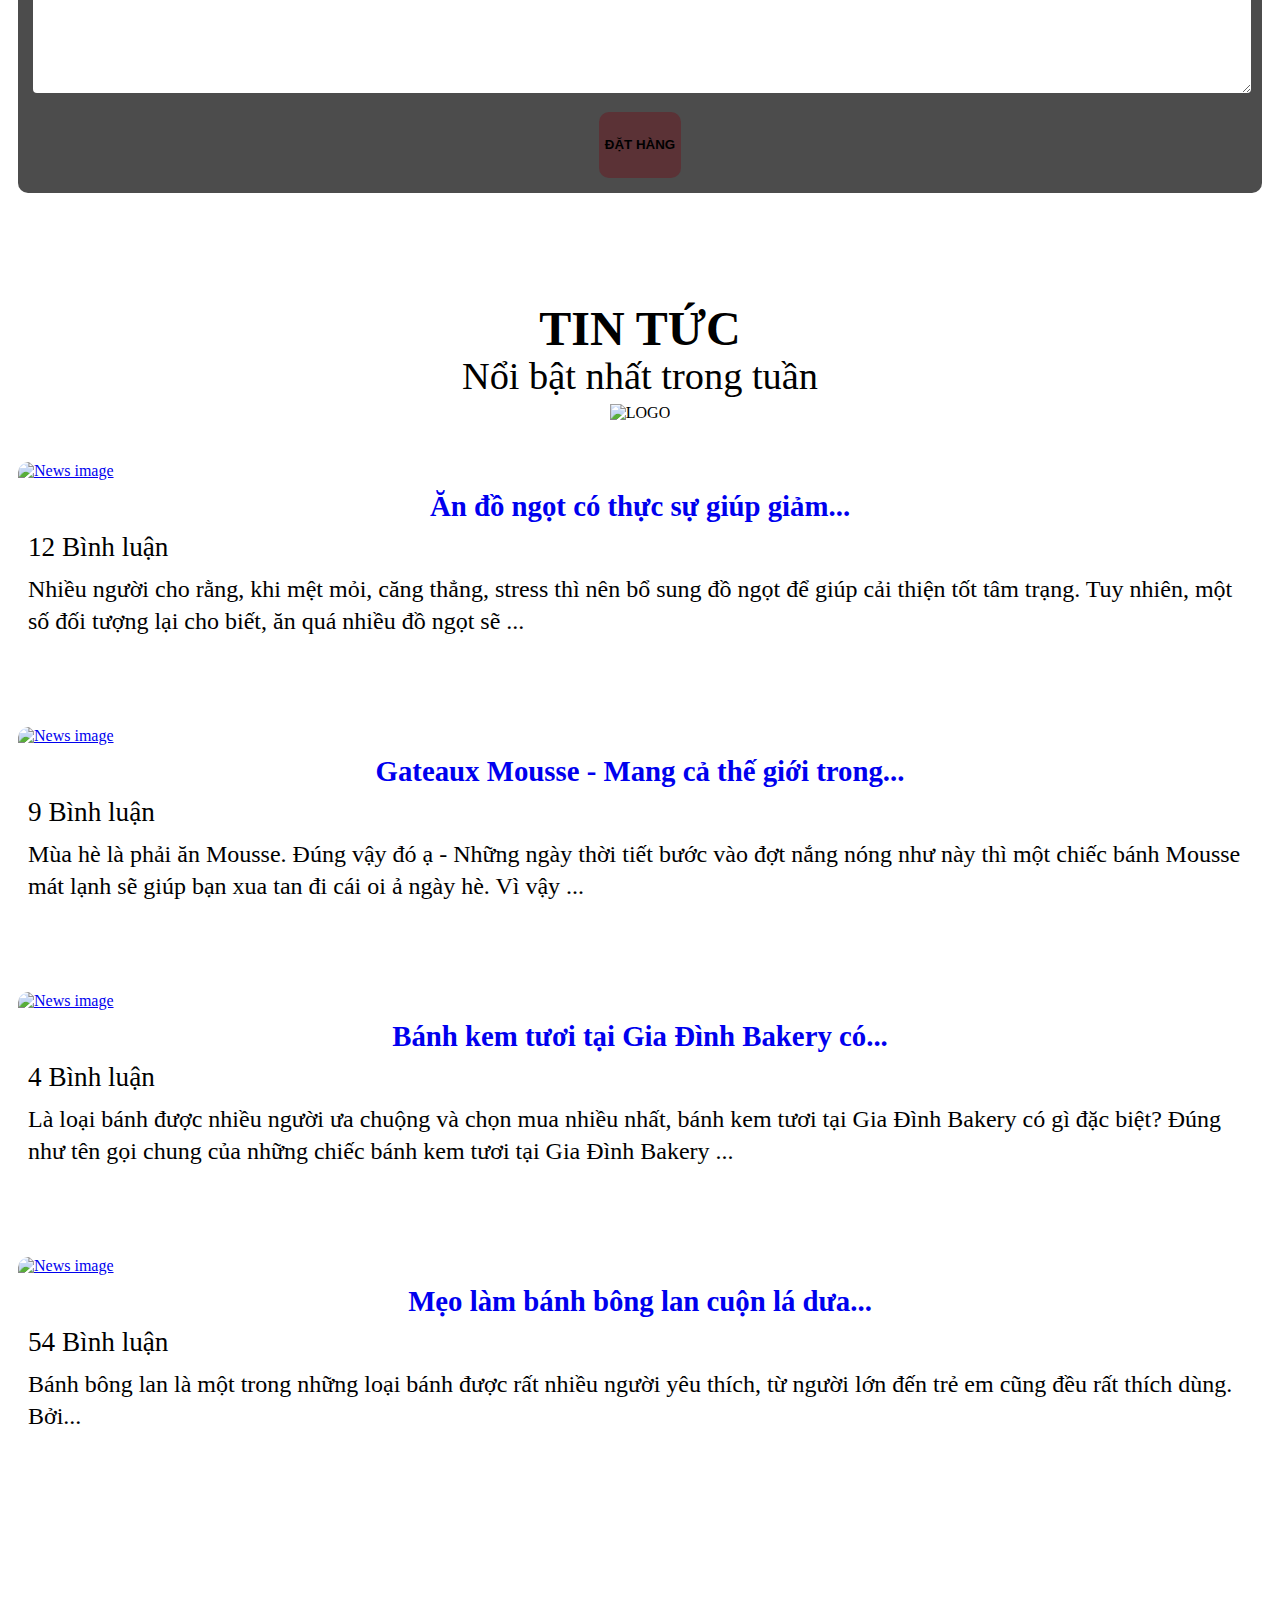
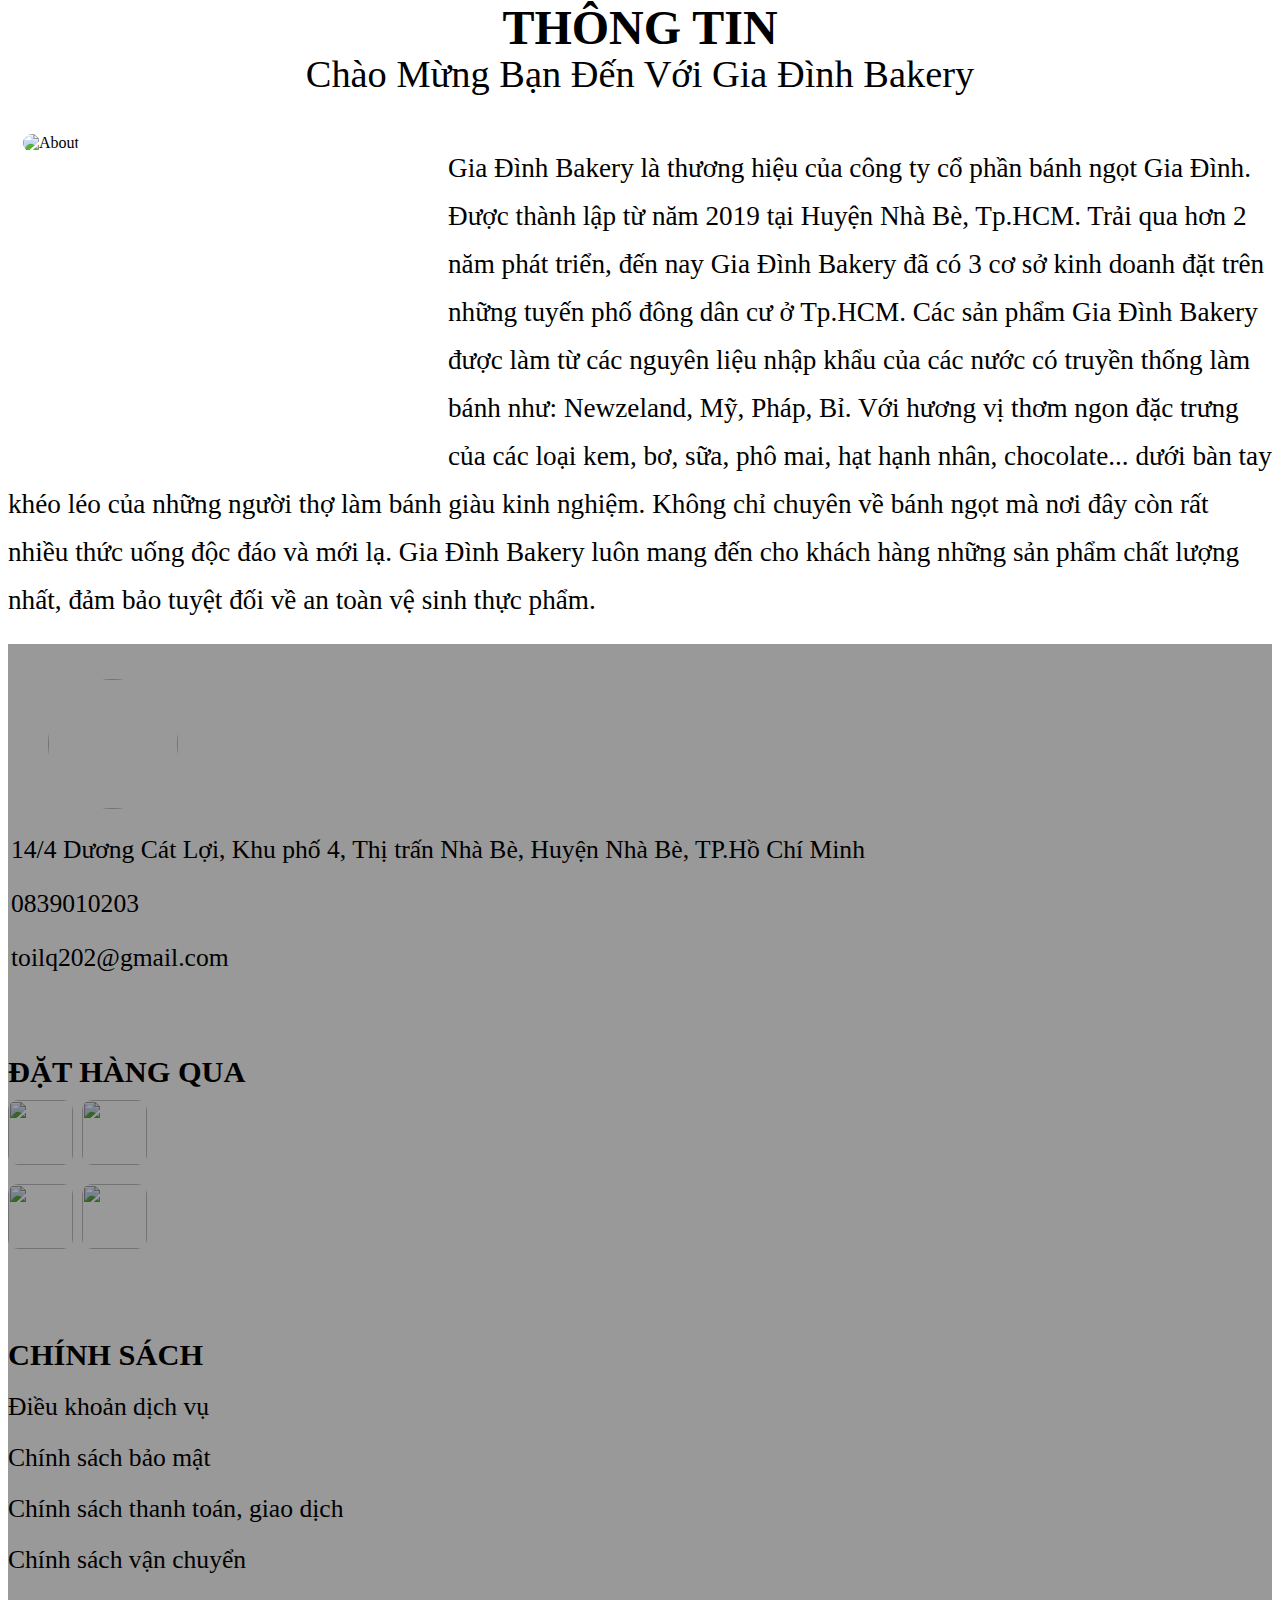
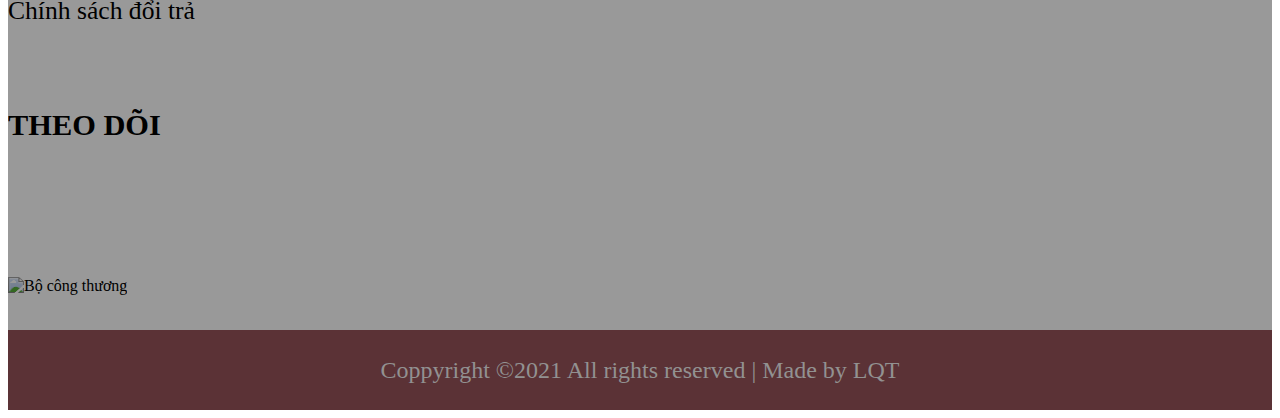
==== commit b8218d37: "sua js" ====
--- a/index.html
+++ b/index.html
@@ -134,7 +134,7 @@
                                 </ul>
                             </li>
                             <li>
-                                <a href="#news">
+                                <a href="" class="news">
                                     <i class="fas fa-rss-square"></i>
                                     Tin tức
                                 </a>
--- a/assets/main.css
+++ b/assets/main.css
@@ -1,3 +1,6 @@
+html {
+  scroll-behavior:smooth;
+}
 .m-4 {
   margin: 0 !important;
 }
@@ -501,7 +504,7 @@
 
 .category-wrap {
   position: absolute;
-  left: 18%;
+  left: 23%;
   top: 118px;
 }
 
@@ -515,7 +518,7 @@
 .category-list-item {
   list-style: none;
   line-height: 1.3rem;
-  padding: 0 13px 10px 0;
+  margin-right: 19px;
   position: relative;
 }
 
@@ -534,7 +537,7 @@
 .category-list-item::after {
   content: "";
   position: absolute;
-  width: 90%;
+  width: 100%;
   height: 2px;
   left: 0;
   top: 15px;
@@ -567,7 +570,7 @@
   list-style: none;
   border-radius: 4px;
   top: 20px;
-  right: 10px;
+  right: 0;
   z-index: 5;
   box-shadow: 0 0 3px #666;
   display: none;
@@ -739,6 +742,7 @@
 .home-product-head__background {
   background: url(../img/home-product-background.jpg) no-repeat fixed;
   background-size: cover;
+  background-position: center;
   position: relative;
   opacity: 0.9;
 }
@@ -898,6 +902,7 @@
   height: 100%;
   background: url(../img/order.jpg) no-repeat fixed;
   background-size: cover;
+  background-position: center;
 }
 
 .inner {
@@ -2259,7 +2264,7 @@
 .layout-saleOff {
   display: grid;
   grid-template-columns: repeat(3, 1fr);
-  grid-template-rows: 500px 600px;
+  grid-template-rows: 510px 600px;
   grid-template-areas: "h1 h2 h3" " h4 h5 ...";
   grid-gap: 30px;
   padding: 0 70px;
@@ -2267,11 +2272,11 @@
 .layout-item-img {
   width: 100%;
   overflow: hidden;
-  border-radius: 10px;
 }
 .layout-item-img img {
-  width: 100%;
-  object-fit: cover;
+  display: block;
+  width: 100%;
+  height: 270px;
   transform: scale(1);
   transition: 0.4s;
 }
@@ -2280,6 +2285,10 @@
   background-color: #fff;
   border-radius: 10px;
   position: relative;
+  overflow: hidden;
+}
+.layout-item:hover {
+  box-shadow: 2px 2px 4px 1px #c6c2c2;
 }
 .layout-item:first-child {
   grid-area: h1;
@@ -2290,6 +2299,34 @@
 }
 .layout-item:nth-child(3) {
   grid-area: h3;
+}
+
+.layout-item:nth-child(3)::after,
+.layout-item:nth-child(2)::after,
+.layout-item:nth-child(5)::after {
+  content: "Sale 25%";
+  display: flex;
+  align-items: center;
+  text-align: center;
+  color: #fff;
+  font-size: 2rem;
+  line-height: 2.4rem;
+  font-weight: 500;
+  font-style: italic;
+  background-color: var(--primary-color);
+  width: 65px;
+  height: 65px;
+  border-radius: 10px;
+  position: absolute;
+  top: 5px;
+  right: 5px;
+}
+
+.layout-item:nth-child(2)::after {
+  content: "Free ship";
+}
+.layout-item:nth-child(3)::after {
+  content: "Sale 30%";
 }
 .layout-item:nth-child(4) {
   grid-area: h4;
@@ -2301,13 +2338,20 @@
   grid-column: 3/4;
 }
 .layout-item-img.large-img img {
-  height: 400px !important;
+  height: 430px !important;
   object-fit: fill !important;
 }
 .post-content {
   font-size: 1.4rem;
   font-weight: 300;
+  height: 132px;
   padding: 5px 10px;
+  word-break: break-word;
+  display: -webkit-box;
+  text-overflow: ellipsis;
+  -webkit-line-clamp: 1;
+  -webkit-box-orient: horizontal;
+  overflow-y: hidden;
 }
 .post-content time {
   color: #cac8c8;
@@ -2316,7 +2360,7 @@
   bottom: 10px;
 }
 .layout-item-img.small-img img {
-  height: 150px;
+  height: 130px;
 }
 .layout-item-content {
   padding-top: 10px;
@@ -2326,6 +2370,7 @@
   text-align: center;
 }
 .layout-item-content__title a {
+  display: block;
   text-decoration: none;
   font-size: 1.6rem;
   color: var(--main-color);
--- a/assets/responsive.css
+++ b/assets/responsive.css
@@ -222,7 +222,7 @@
     padding: 0 20px;
     grid-template-columns: 1fr;
     justify-content: center;
-    grid-template-rows: repeat(4, 500px) 700px;
+    grid-template-rows: repeat(4, 470px) 600px;
     grid-template-areas: "h1" "h2" "h3" "h5" "h4";
   }
   .layout-item:nth-child(4) {
@@ -239,6 +239,12 @@
   }
   .layout-item:nth-child(3) {
     grid-area: h3;
+  }
+  .layout-item-img img {
+    height: 205px;
+  }
+  .layout-item-img.large-img img {
+    height: 290px !important;
   }
 }
 
@@ -370,7 +376,7 @@
   .layout-saleOff {
     grid-template-columns: repeat(2, 1fr);
     justify-content: center;
-    grid-template-rows: 450px 485px 600px;
+    grid-template-rows: 450px 465px 600px;
     grid-template-areas: "h1 h2" "h3 h5" "h4 ...";
   }
   .layout-item:nth-child(4) {
@@ -384,6 +390,9 @@
   .layout-item:nth-child(3) {
     grid-area: h3;
   }
+  .layout-item-img img {
+    height: 200px;
+  }
 }
 
 /* > PC low resolution */
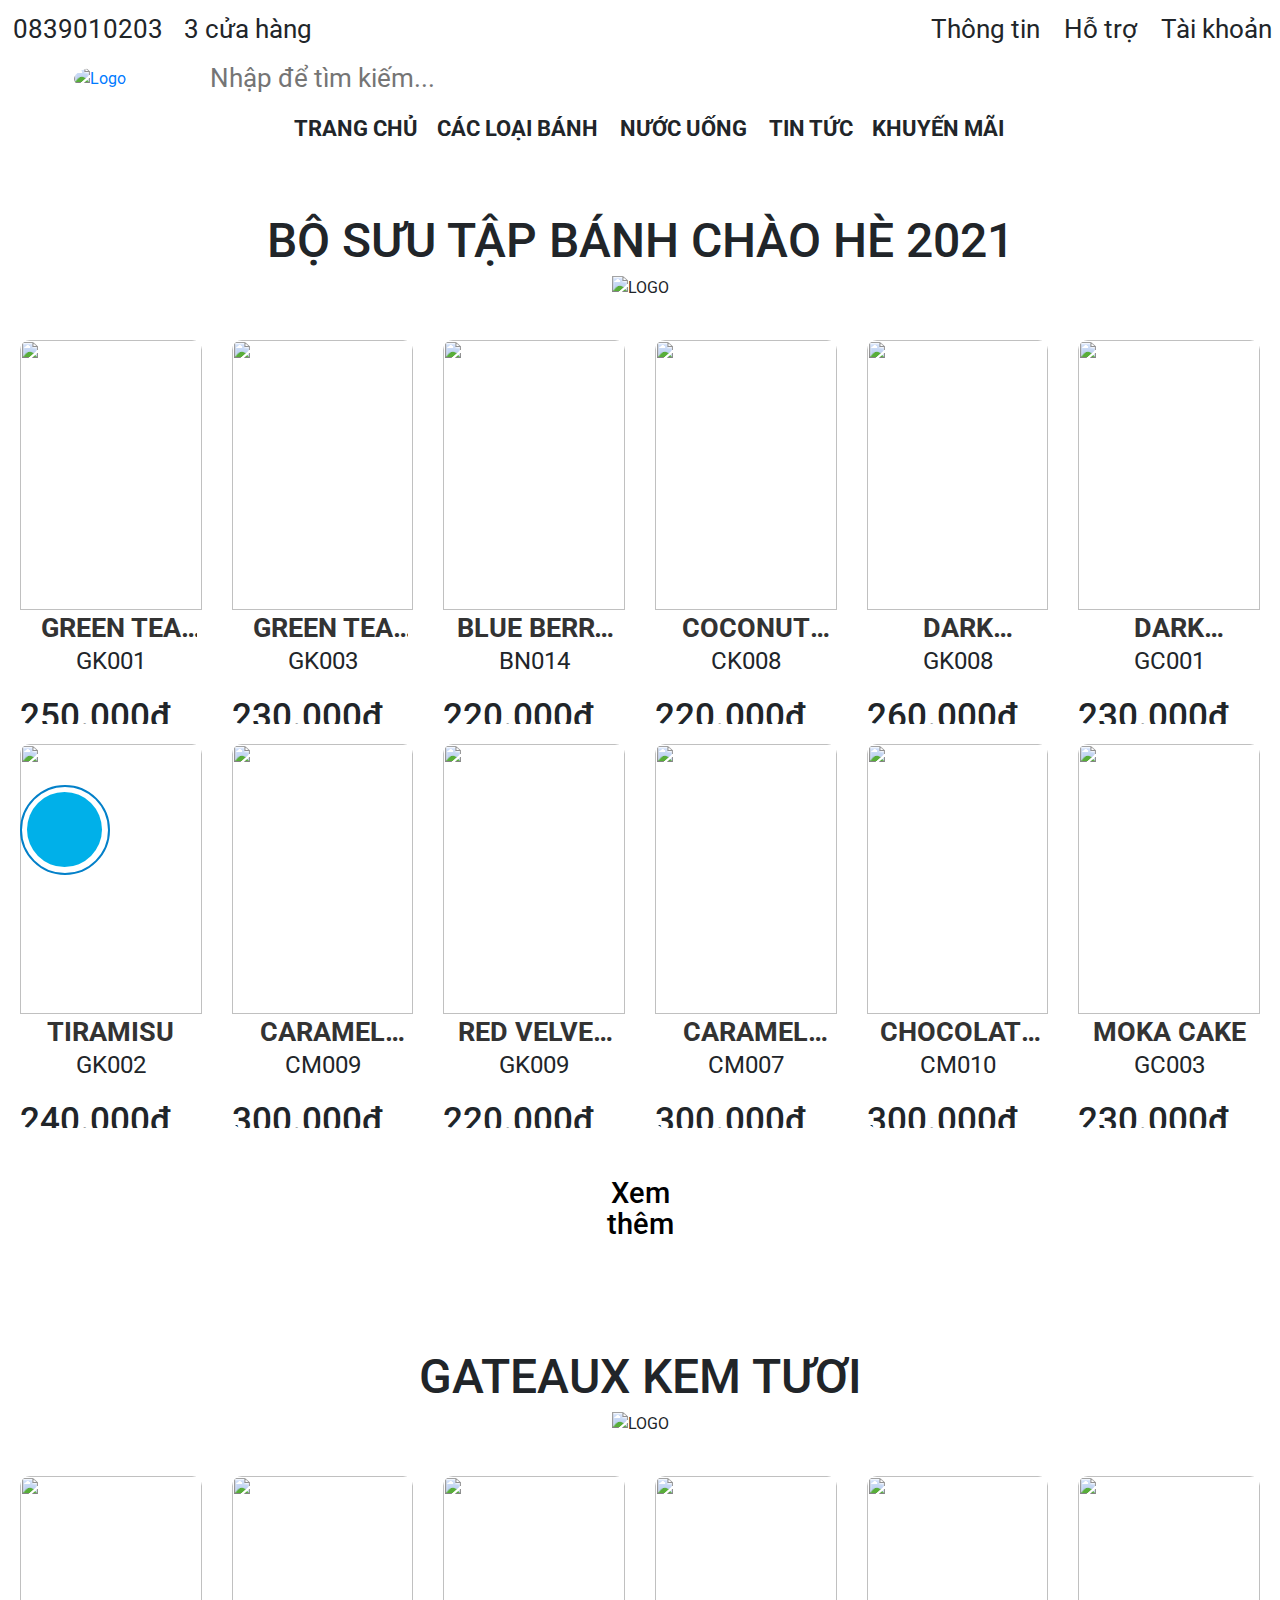
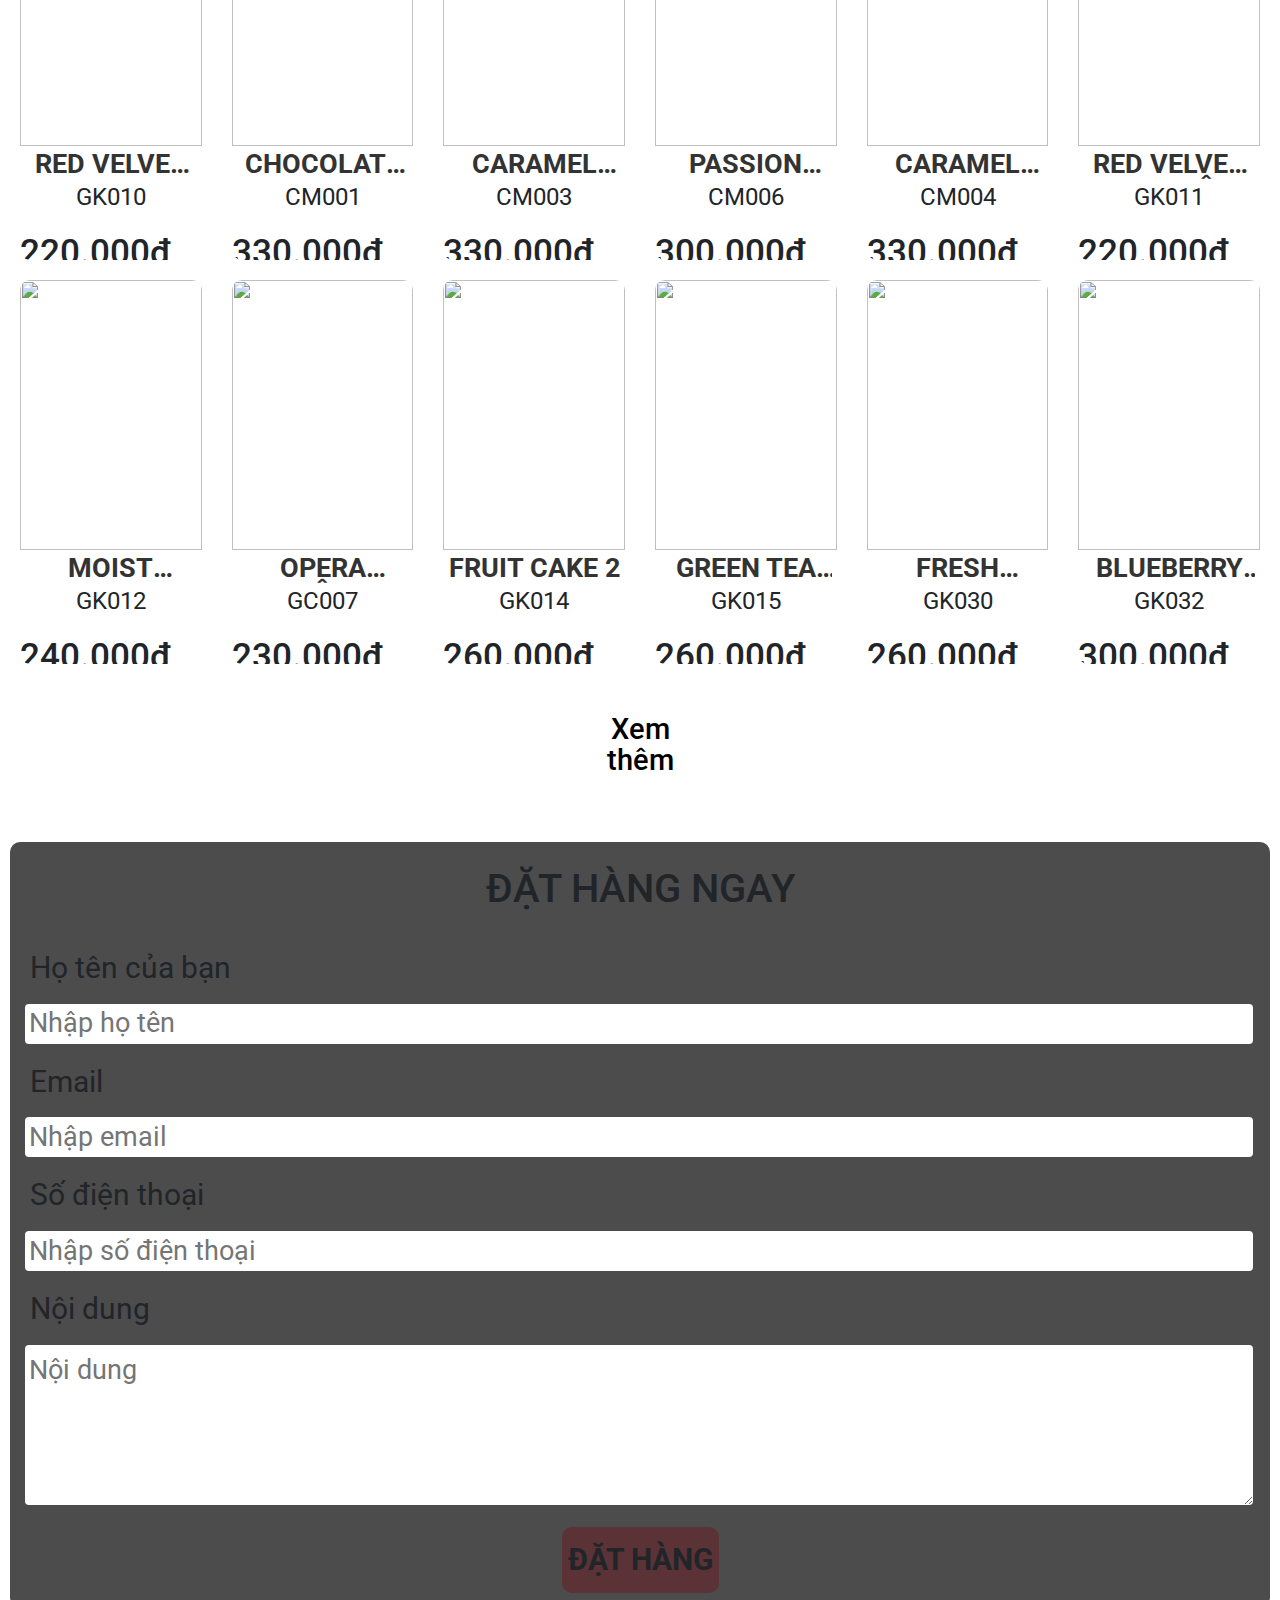
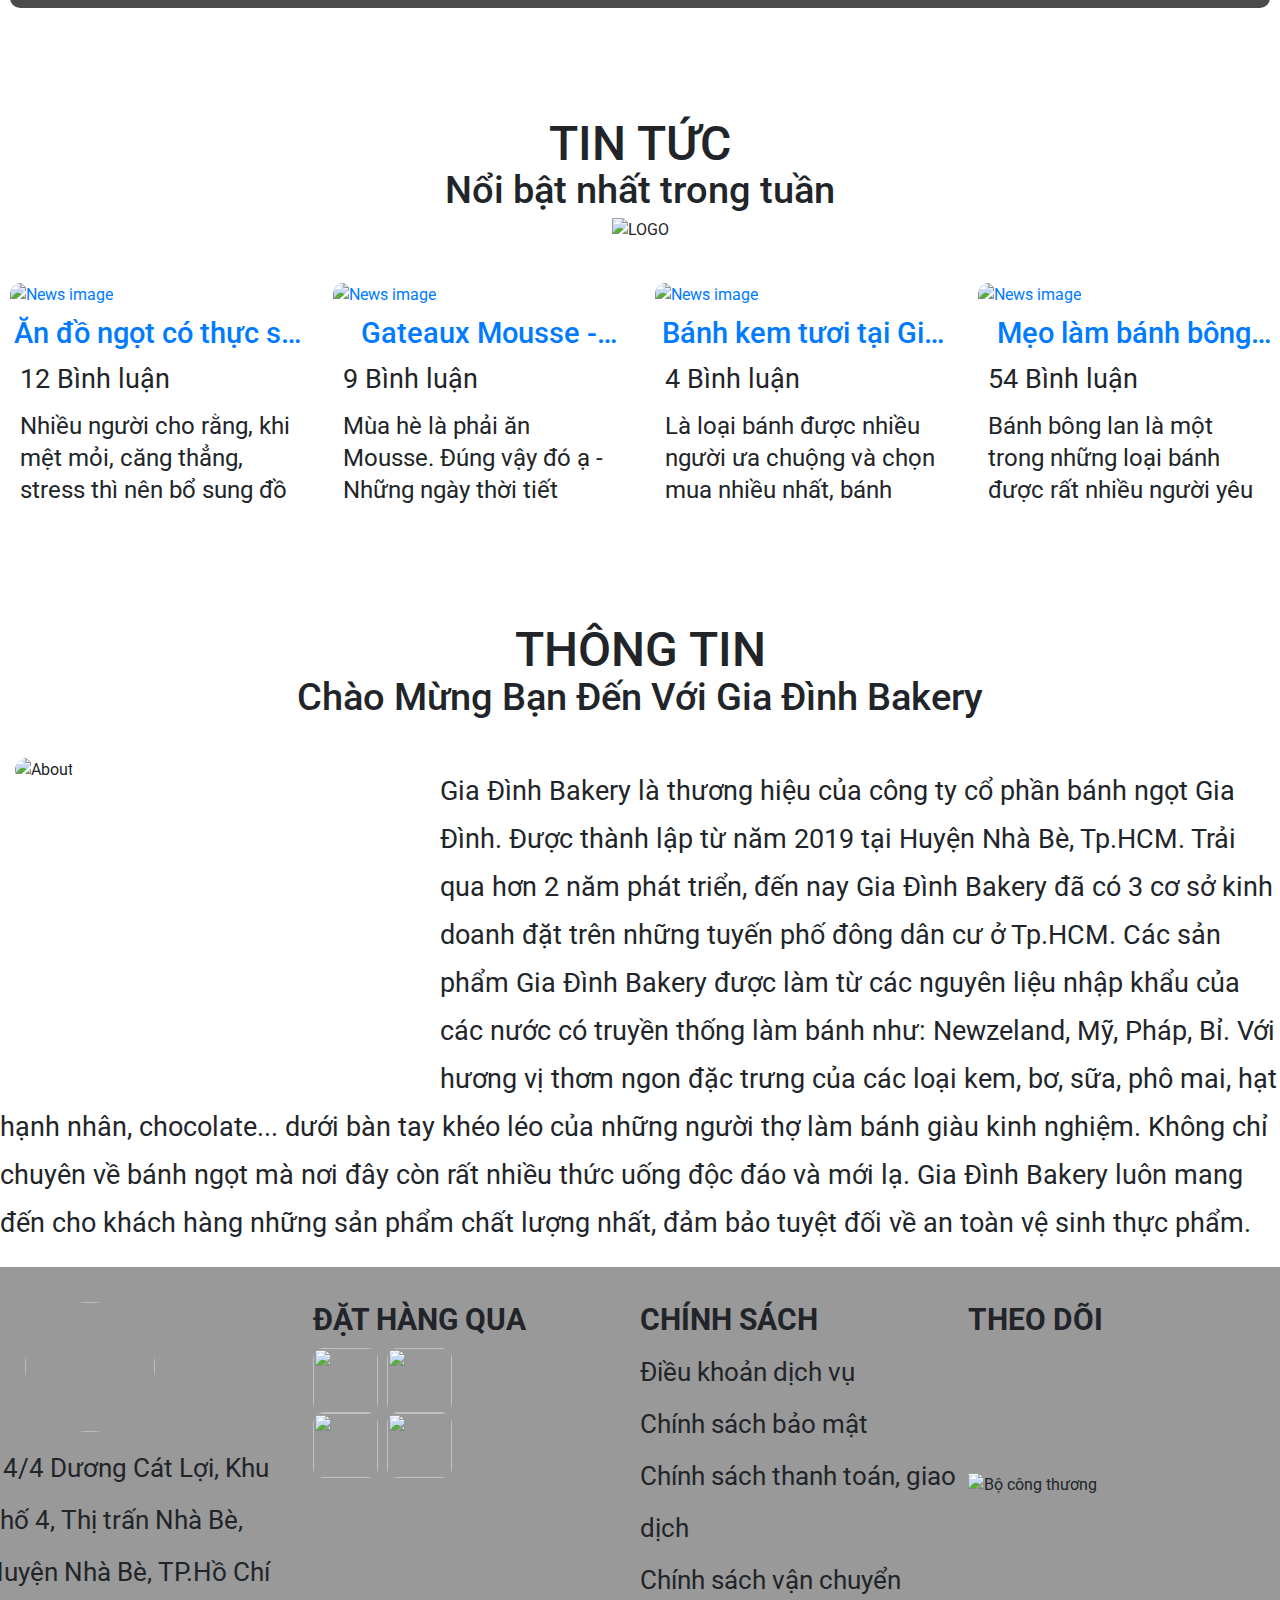
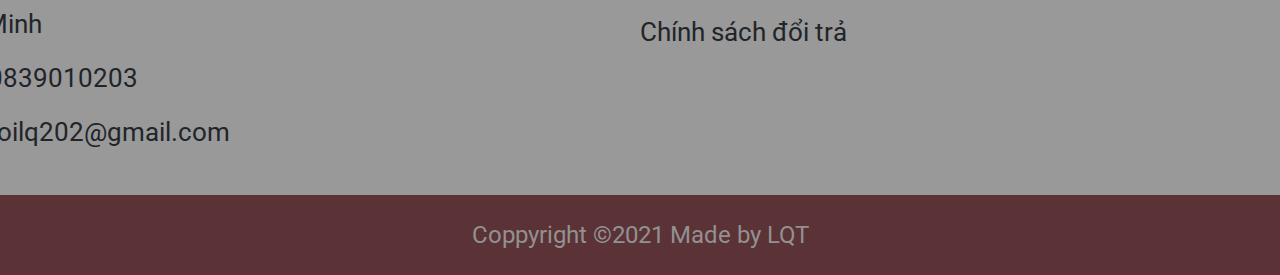
==== commit 70128c98: "update 2" ====
--- a/index.html
+++ b/index.html
@@ -5,6 +5,7 @@
     <meta http-equiv="X-UA-Compatible" content="IE=edge">
     <meta name="viewport" content="width=device-width, initial-scale=1.0">
     <title>Gia Đình Bakery</title>
+    <link rel="stylesheet" href="https://maxcdn.bootstrapcdn.com/bootstrap/4.0.0/css/bootstrap.min.css" integrity="sha384-Gn5384xqQ1aoWXA+058RXPxPg6fy4IWvTNh0E263XmFcJlSAwiGgFAW/dAiS6JXm" crossorigin="anonymous">
     <link rel="stylesheet" href="https://cdnjs.cloudflare.com/ajax/libs/normalize/8.0.1/normalize.min.css">
     <link href="https://fonts.googleapis.com/css2?family=Roboto:wght@300;400;500;700&display=swap" rel="stylesheet">
     <link rel="stylesheet" href="assets/base.css">
@@ -13,13 +14,17 @@
     <link rel="stylesheet" href="assets/responsive.css">
     <link rel="shortcut icon" href="img/logo.jpg">
     <script src="https://kit.fontawesome.com/cb149d0c94.js" crossorigin="anonymous"></script>
+    <script src="https://code.jquery.com/jquery-3.2.1.slim.min.js" integrity="sha384-KJ3o2DKtIkvYIK3UENzmM7KCkRr/rE9/Qpg6aAZGJwFDMVNA/GpGFF93hXpG5KkN" crossorigin="anonymous"></script>
+    <script src="https://cdnjs.cloudflare.com/ajax/libs/popper.js/1.12.9/umd/popper.min.js" integrity="sha384-ApNbgh9B+Y1QKtv3Rn7W3mgPxhU9K/ScQsAP7hUibX39j7fakFPskvXusvfa0b4Q" crossorigin="anonymous"></script>
+    <script src="https://maxcdn.bootstrapcdn.com/bootstrap/4.0.0/js/bootstrap.min.js" integrity="sha384-JZR6Spejh4U02d8jOt6vLEHfe/JQGiRRSQQxSfFWpi1MquVdAyjUar5+76PVCmYl" crossorigin="anonymous"></script>
     <script src="myJavascript/jquery3.6.js"></script>
     <script src="myJavascript/main.js"></script>
+     
 </head>
 <body>
     <div class="app">
         <div class="menu-mobile-overlay"></div>
-        <button class="bttop"><i class="fas fa-chevron-up"></i></button>
+        <div class="bttop"><div><i class="fas fa-chevron-up"></i></div></div>
         <div class="ring-ring-phone">
             <div class="circle-small"></div>
             <div class="circle-large"></div>    
@@ -27,8 +32,9 @@
                 <a href="tel:083 9010 203">
                     <i class="fas fa-phone-alt"></i>
                 </a>
-            </div>            
+            </div>        
         </div>
+        
         <header class="header">
             <div class="grid wide">
                 <nav class="nav hide-on-mobile-tablet">
@@ -134,7 +140,7 @@
                                 </ul>
                             </li>
                             <li>
-                                <a href="" class="news">
+                                <a href="#" class="news">
                                     <i class="fas fa-rss-square"></i>
                                     Tin tức
                                 </a>
@@ -266,26 +272,54 @@
             </div>
         </header>
        
+        <div class="container">
+            <div id="carouselExampleIndicators" class="carousel slide" data-ride="carousel">
+                <ol class="carousel-indicators">
+                    <li data-target="#carouselExampleIndicators" data-slide-to="0" class="active"></li>
+                    <li data-target="#carouselExampleIndicators" data-slide-to="1"></li>
+                    <li data-target="#carouselExampleIndicators" data-slide-to="2"></li>
+                    <li data-target="#carouselExampleIndicators" data-slide-to="3"></li>
+                    <li data-target="#carouselExampleIndicators" data-slide-to="4"></li>
+                    <li data-target="#carouselExampleIndicators" data-slide-to="5"></li>
+                    <li data-target="#carouselExampleIndicators" data-slide-to="6"></li>
+                </ol>
+                <div class="carousel-inner">
+                    <div class="carousel-item active">
+                        <img class="d-block w-100" src="img/slider/image1.jpg" alt="First slide">
+                    </div>
+                    <div class="carousel-item">
+                        <img class="d-block w-100" src="img/slider/image2.jpg" alt="Second slide">
+                    </div>
+                    <div class="carousel-item">
+                        <img class="d-block w-100" src="img/slider/image3.jpg" alt="Third slide">
+                    </div>
+                    <div class="carousel-item">
+                        <img class="d-block w-100" src="img/slider/image4.jpg" alt="Second slide">
+                    </div>
+                    <div class="carousel-item">
+                        <img class="d-block w-100" src="img/slider/image5.jpg" alt="Third slide">
+                    </div>
+                    <div class="carousel-item">
+                        <img class="d-block w-100" src="/img/slider/image6.jpg" alt="Third slide">
+                    </div>
+                    <div class="carousel-item">
+                        <img class="d-block w-100" src="img/slider/image7.jpg" alt="Third slide">
+                    </div>
+                </div>
+                <a class="carousel-control-prev" href="#carouselExampleIndicators" role="button" data-slide="prev">
+                    <span class="carousel-control-prev-icon" aria-hidden="true"></span>
+                    <span class="sr-only">Previous</span>
+                </a>
+                <a class="carousel-control-next" href="#carouselExampleIndicators" role="button" data-slide="next">
+                    <span class="carousel-control-next-icon" aria-hidden="true"></span>
+                    <span class="sr-only">Next</span>
+                </a>
+            </div>
+        </div>
         <div class="container1">
-            <div class="slider-wrap">
-                <div class="sliders">
-                    <div class="slide active"><img src="./img/slider/image1.jpg" ></div>
-                    <div class="slide"><img src="./img/slider/image2.jpg" ></div>
-                    <div class="slide"><img src="./img/slider/image3.jpg" ></div>
-                    <div class="slide"><img src="./img/slider/image4.jpg" ></div>
-                    <div class="slide"><img src="./img/slider/image5.jpg" ></div>
-                    <div class="slide"><img src="./img/slider/image6.jpg" ></div>
-                    <div class="slide"><img src="./img/slider/image7.jpg" ></div>
-                </div>
-
-                <div class="btn-slide">
-                    <span id="btn-prev"><i class="fas fa-chevron-left"></i></span>
-                    <span id="btn-next"><i class="fas fa-chevron-right"></i></span>
-                </div>
-            </div>
-            <div class="home-container">
+            <div class="home-container ">
                 <div class="grid wide">
-                    <section class="home-product">
+                    <section class="home-product reveal">
                         <div class="wrapper">
                             <div class="title-text">
                                 <h3>BỘ SƯU TẬP BÁNH CHÀO HÈ 2021</h3>
@@ -505,7 +539,7 @@
                             </div>
                         </div>
                     </section>
-                    <section class="home-product">
+                    <section class="home-product reveal">
                         <div class="wrapper">
                             <div class="title-text">
                                 <h3>GATEAUX KEM TƯƠI</h3>
@@ -733,7 +767,7 @@
                             <div class="inner">
                                 <div class="row">
                                     <div class="col l-5 m-8 c-12">
-                                        <div class="order-form">
+                                        <div class="order-form ">
                                             <h3 class="heading-order">ĐẶT HÀNG NGAY</h3>
                                             <form action="" target="">
                                                 <div class="form-gr">
@@ -770,8 +804,8 @@
                             <h4 class="sub-title">Nổi bật nhất trong tuần</h4>
                             <img src="./img/small-logo.png" alt="LOGO">
                         </div>
-                        <div class="article row sm-gutter">
-                            <div class="col l-3 m-4 c-12">
+                        <div class="article row sm-gutter ">
+                            <div class="col l-3 m-4 c-12 scroll-left" style="animation-duration: 1.6s;">
                                 <div class="body-news">
                                     <div class="news-wrap">
                                         <a href="#" class="news-img">
@@ -792,7 +826,7 @@
                                     </div>
                                 </div>
                             </div>
-                            <div class="col l-3 m-4 c-12">
+                            <div class="col l-3 m-4 c-12 scroll-left">
                                 <div class="body-news" >
                                     <div class="news-wrap">
                                         <a href="#" class="news-img">
@@ -813,7 +847,7 @@
                                     </div>
                                 </div>
                             </div>
-                            <div class="col l-3 m-4 c-12">
+                            <div class="col l-3 m-4 c-12 scroll-right">
                                 <div class="body-news">
                                     <div class="news-wrap">
                                         <a href="#" class="news-img">
@@ -834,7 +868,7 @@
                                     </div>
                                 </div>
                             </div>
-                            <div class="col l-3 m-4 c-12 hide-on-tablet">
+                            <div class="col l-3 m-4 c-12 hide-on-tablet scroll-right" style="animation-duration: 1.6s;">
                                 <div class="body-news">
                                     <div class="news-wrap">
                                         <a href="#" class="news-img">
@@ -858,12 +892,12 @@
                     </div>
                 </section>
                 <section class="about" id="about">
-                    <div class="grid wide">
+                    <div class="grid wide ">
                         <div class="title-text">
                             <h3>THÔNG TIN</h3>
                             <h4 class="sub-title">Chào Mừng Bạn Đến Với Gia Đình Bakery</h4>
                         </div>
-                        <div class="about-us clearfix">
+                        <div class="about-us clearfix reveal">
                             <div class="about-img-wrap">
                                 <img src="./img/About.jpg" alt="About">
                             </div>
@@ -912,7 +946,7 @@
                                 </li>
                             </ul>
                         </div>
-                        <div class="col l-3 m-4 c-6">
+                        <div class="col l-3 m-4 c-6 "> 
                             <h3 class="heading-title">Đặt hàng qua</h3>
                             <ul class="footer-list">
                                 <li>
@@ -989,16 +1023,16 @@
             
             <div class="footer_bottom">
                 <div class="grid wide">
-                    <div class="footer-text">Coppyright &copy;2021 All rights reserved | Made by LQT</div>
+                    <div class="footer-text">Coppyright &copy;2021  Made by LQT</div>
                 </div>
             </div>
-        </footer>
+        </footer>        
        
     </div>
     <div class="modal">
         <div class="modal_overlay"></div>
         <div class="modal_body">
-            <button class="close">X</button>
+            <button class="close-it">X</button>
             <div class="modal_inner">
                 <div class="auth-form-container">
                     <div class="auth-form_heading">
--- a/assets/main.css
+++ b/assets/main.css
@@ -1,5 +1,5 @@
 html {
-  scroll-behavior:smooth;
+  scroll-behavior: smooth;
 }
 .m-4 {
   margin: 0 !important;
@@ -1848,6 +1848,7 @@
   border-top-left-radius: 10px;
   border-top-right-radius: 10px;
   line-height: 4rem;
+  overflow: hidden;
   cursor: pointer;
 }
 
@@ -1865,6 +1866,7 @@
   border-top-left-radius: 10px;
   border-top-right-radius: 10px;
   line-height: 4rem;
+  overflow: hidden;
   cursor: pointer;
 }
 
@@ -1874,7 +1876,7 @@
 }
 .wrapper1 {
   overflow: hidden;
-  font-size: 1.8rem;
+  font-size: 1.6rem;
   color: var(--main-color);
   border-bottom: 1px solid #dfdfdfd7;
   padding-bottom: 15px;
@@ -1883,7 +1885,11 @@
   align-items: center;
   justify-content: space-between;
 }
-
+.sort-select {
+  font-size: 1.6rem;
+  width: 80px;
+  outline: none;
+}
 .comments-area {
   padding-top: 15px;
   position: relative;
@@ -1923,13 +1929,15 @@
 .comments-detail > h3 {
   font-size: 2rem;
   font-weight: 600;
-  margin: 8px;
+  margin-bottom: 8px;
+  padding-left: 12px;
 }
 .comment {
-  font-size: 1.8rem;
+  font-size: 1.6rem;
+  border-radius: 20px;
   font-weight: 400;
   color: var(--color-black);
-  padding: 12px 0;
+  padding: 12px 0 12px 12px;
   background-color: #f8f8f8;
   margin-bottom: 8px;
 }
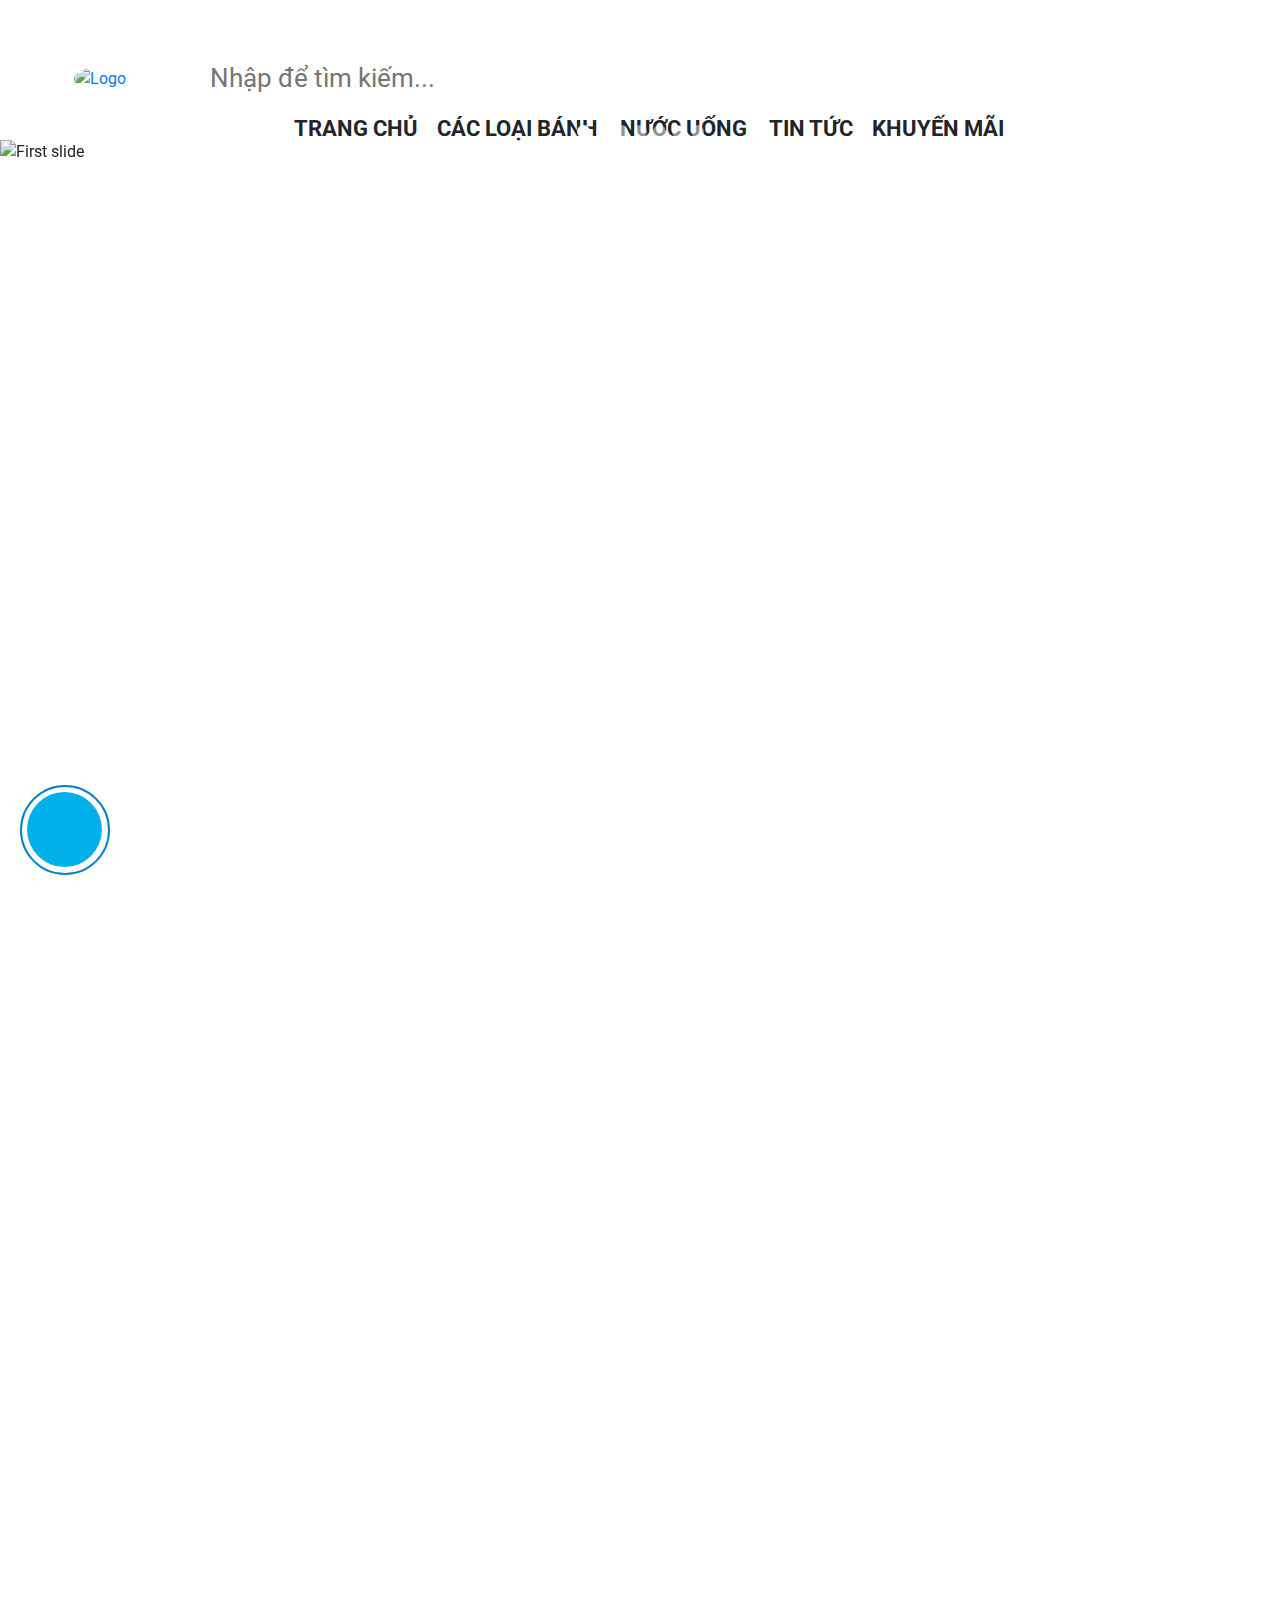
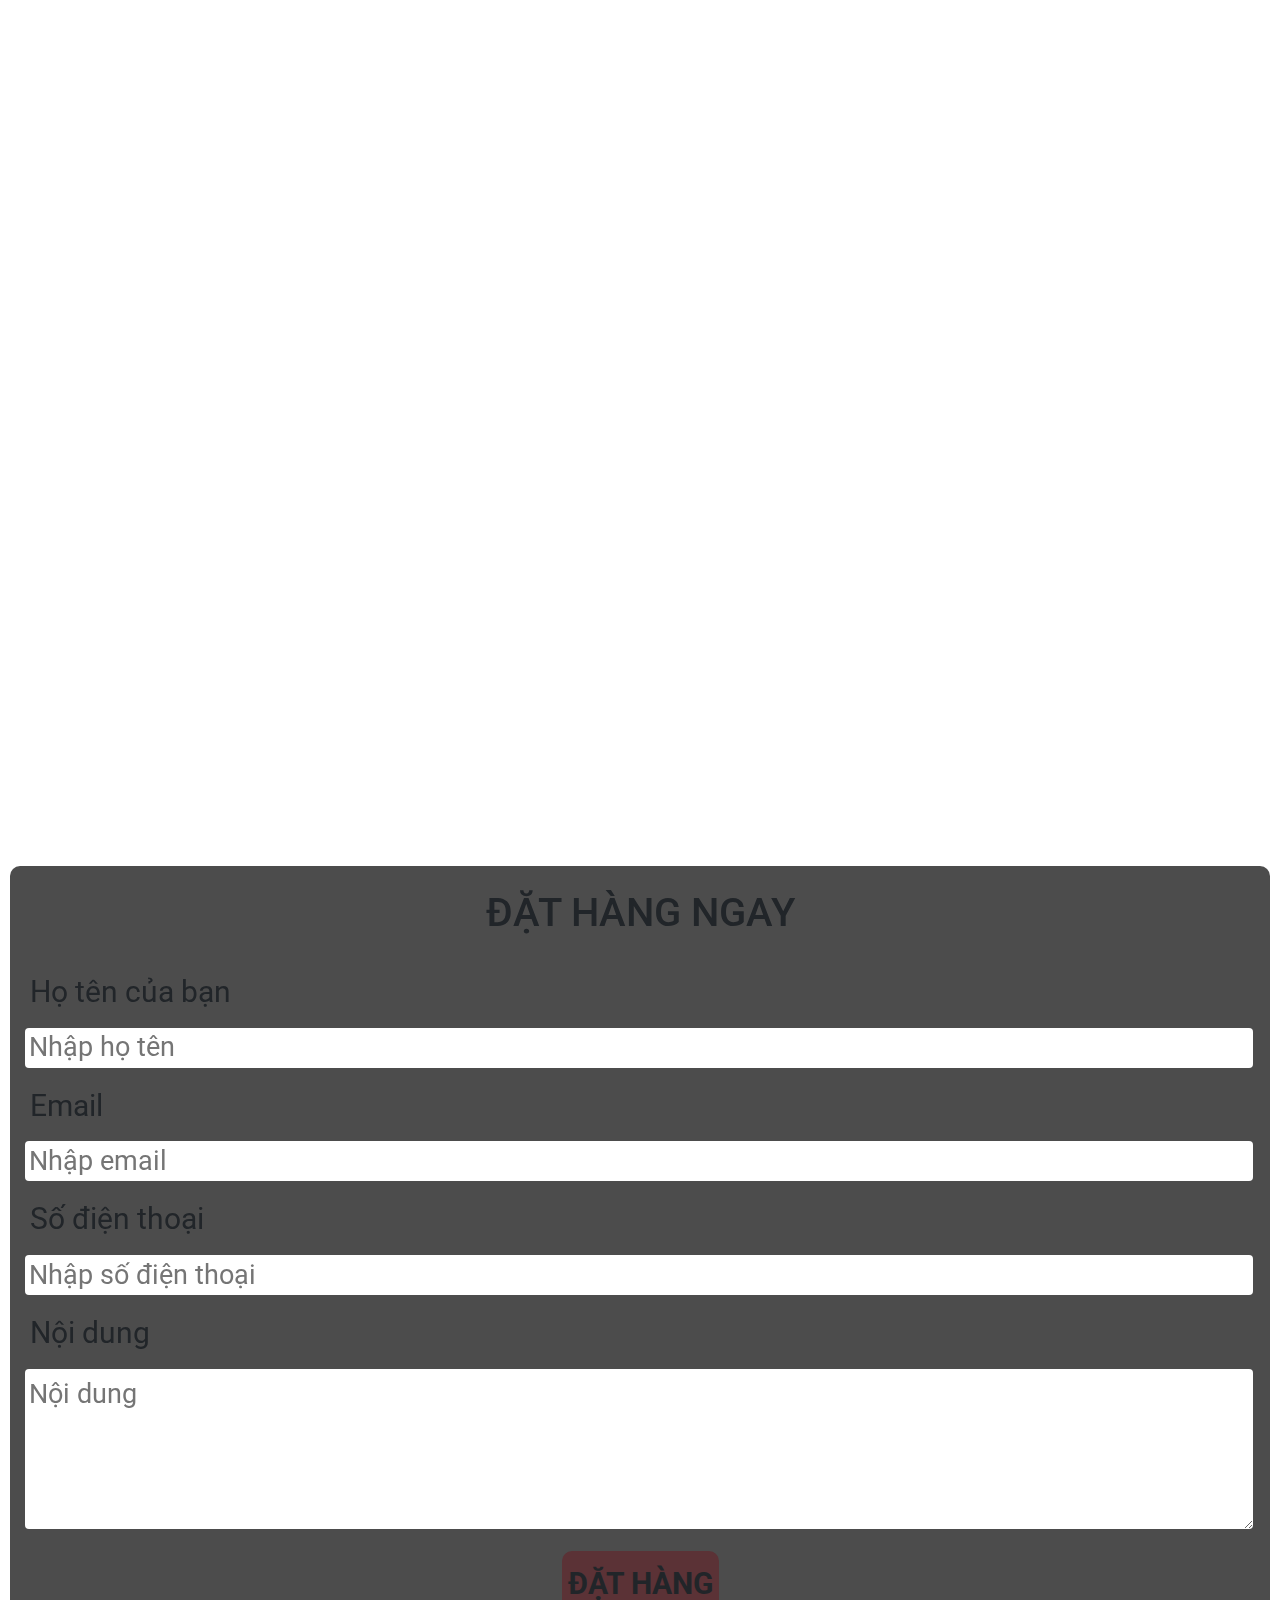
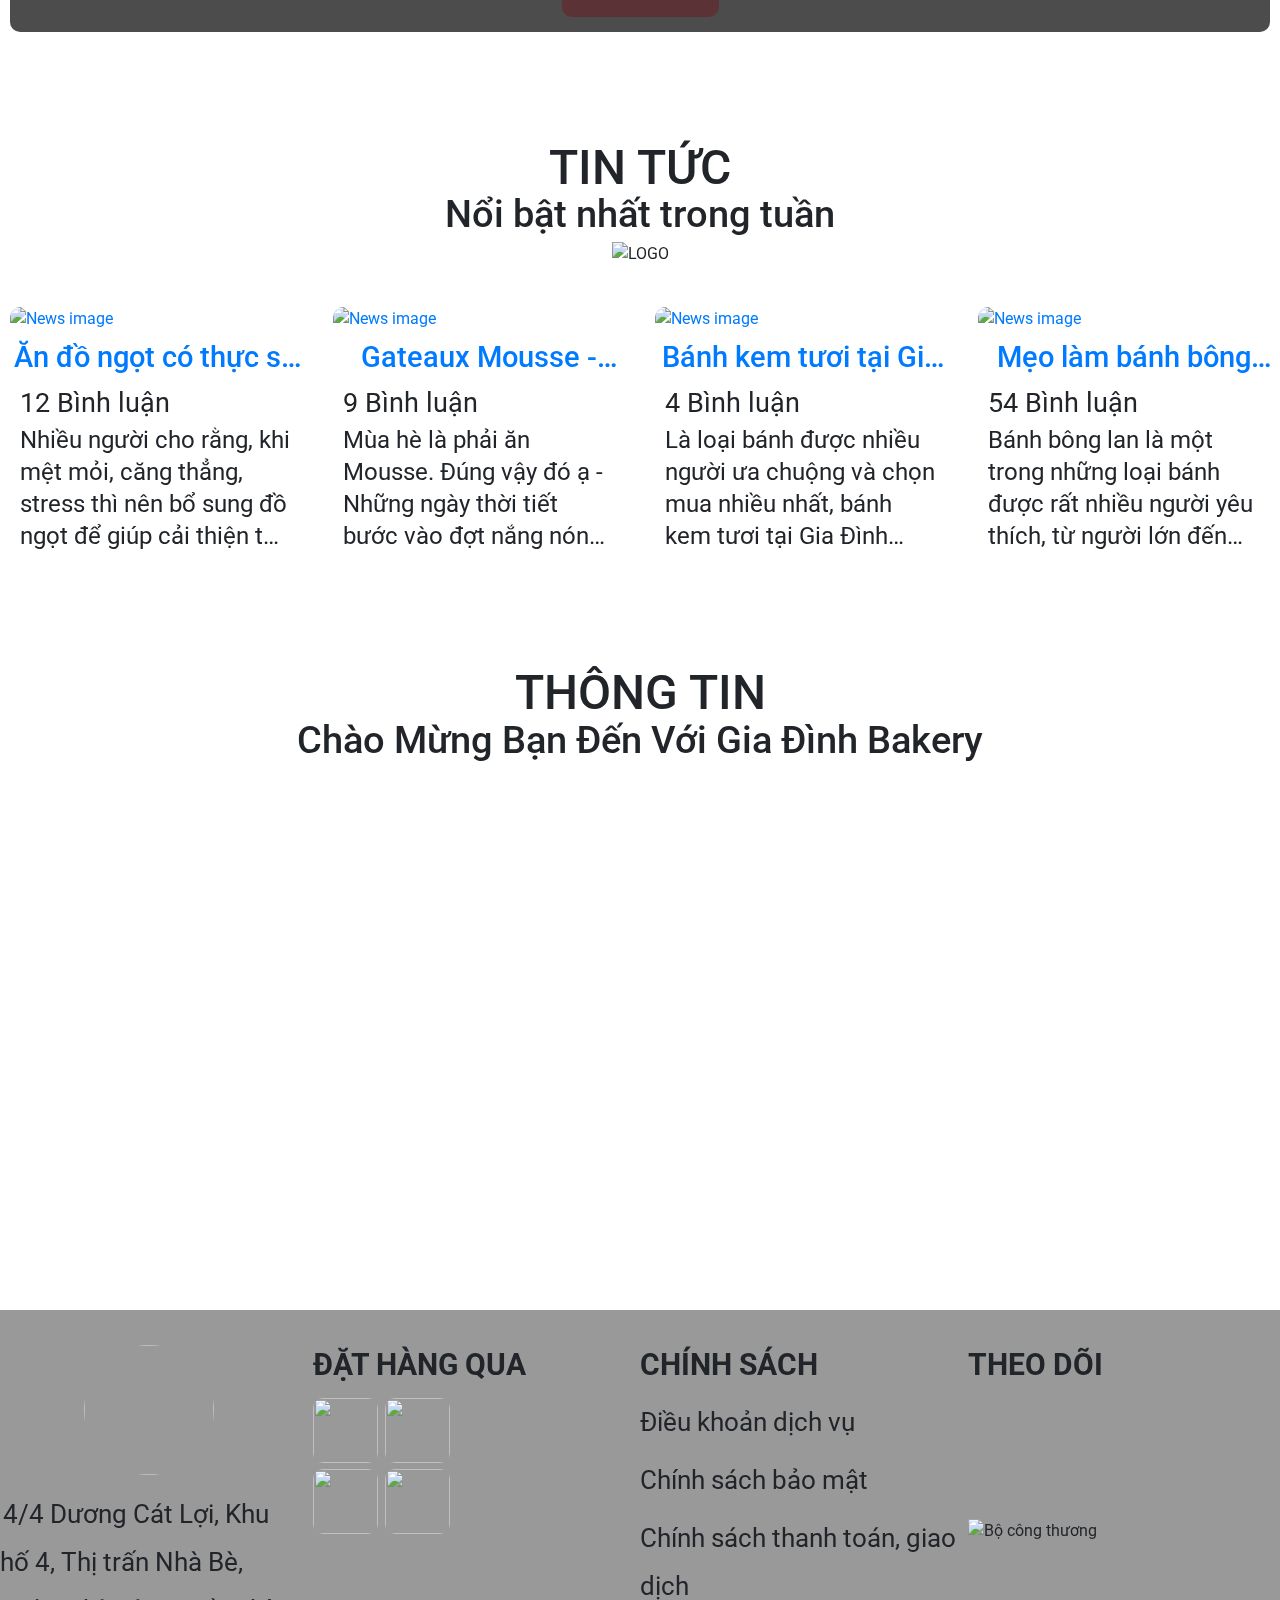
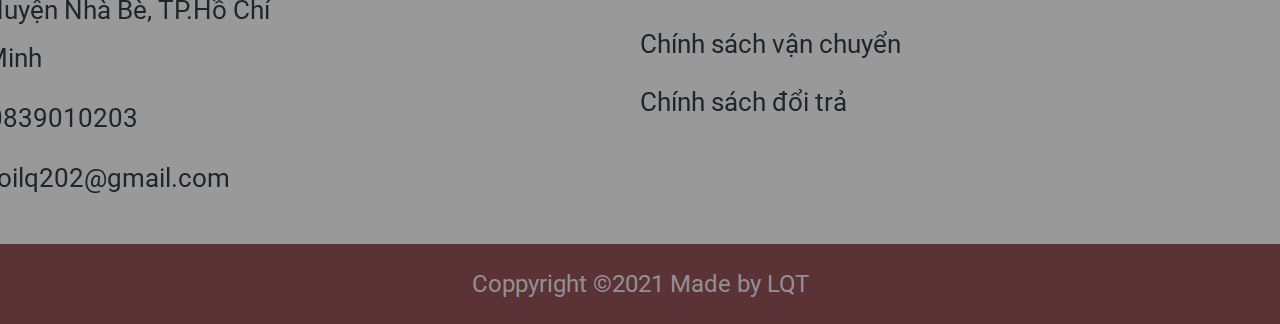
==== commit 9a26a144: "update 25/9" ====
--- a/index.html
+++ b/index.html
@@ -19,6 +19,7 @@
     <script src="https://maxcdn.bootstrapcdn.com/bootstrap/4.0.0/js/bootstrap.min.js" integrity="sha384-JZR6Spejh4U02d8jOt6vLEHfe/JQGiRRSQQxSfFWpi1MquVdAyjUar5+76PVCmYl" crossorigin="anonymous"></script>
     <script src="myJavascript/jquery3.6.js"></script>
     <script src="myJavascript/main.js"></script>
+    <script src="myJavascript/scrollEffectInHomePage.js"></script>
      
 </head>
 <body>
@@ -71,9 +72,9 @@
                             <a href="index.html" class=""><img src="./img/logo.jpg" alt="logo"></a>
                         </div>
 
-                        <label for="mobile-search-checkbox" class="header-mobile-search">
+                        <div class="header-mobile-search">
                             <i class=" fas fa-search"></i>
-                        </label>
+                        </div>
                     </div>
                     
                     <div class="mobile-main-menu-wrap">
@@ -98,7 +99,7 @@
                                 </a>
                                 <ul class="accordion-list">
                                     <li class="accordion-item">
-                                        <a href="product.html#cake1" class="cake1">Gateaux Kem Tươi </a>
+                                        <a href="product.html#cake1" class="cake1">Gateaux Kem Tươi</a>
                                     </li>
                                     <li class="accordion-item">
                                         <a href="product.html#cake2" class="cake2">Gateaux Kem Bơ</a>
@@ -162,7 +163,7 @@
                     </div>
                 </div>
                 <!-- ======================== -->
-                <input type="checkbox" hidden id="mobile-search-checkbox" class="header-search-checkbox">
+                
                 <div class="header-with-search">
                     <div class="logo-img hide-on-mobile-tablet">
                         <a href="index.html">
@@ -196,7 +197,7 @@
                             </div>
                         </div>
                         <button class="search-btn">
-                                <i class="header__search-btn-icon fas fa-search"></i>
+                            <i class="header__search-btn-icon fas fa-search"></i>
                         </button>
                         
                     </div>
@@ -1041,18 +1042,18 @@
                     </div>
                     <form action="#" class="auth-form_wrap">
                         <div class="auth-form-gr">
-                            <label for="">Nhập tên đăng nhập:</label>
-                            <input type="text" class="username" required placeholder="Nhập tên đăng nhập">
+                            <label for="">Tên đăng nhập:</label>
+                            <input type="text" class="username" required placeholder="Nhập tên đăng nhập" >
                         </div>
                         <div class="auth-form-gr">
-                            <label for="">Nhập mật khẩu:</label>
-                            <input type="password" class="password" required placeholder="Nhập mật khẩu">
+                            <label for="">Mật khẩu:</label>
+                            <input type="password" class="password" required placeholder="Nhập mật khẩu" >
                         </div>
                     </form>
                     <p class="forget-pass"><a href="#">Quên mật khẩu?</a></p>
                     <div class="btn-controls">
-                        <button type="submit" class="btn-normal"><a href="index.html">TRỞ LẠI</a></button>
-                        <button type="submit" class="btn-login">ĐĂNG NHẬP</button>
+                        <a href="index.html" class="btn-normal">TRỞ LẠI</a>
+                        <input type="submit" class="btn-login" value="ĐĂNG NHẬP"/>
                     </div>
                 </div>
             </div>
--- a/assets/main.css
+++ b/assets/main.css
@@ -3,6 +3,13 @@
 }
 .m-4 {
   margin: 0 !important;
+}
+.nav li a {
+  color: #fff;
+  text-decoration: none;
+}
+a:hover {
+  text-decoration: none;
 }
 .bttop {
   position: fixed;
@@ -19,9 +26,13 @@
   cursor: pointer;
   display: none;
 }
-.bttop > i {
+.bttop i {
+  transform: translate(50%, 50%);
   color: var(--color-white);
   font-size: 1.7rem;
+  position: absolute;
+  top: 15%;
+  right: 50%;
 }
 .bttop:hover {
   background-color: var(--primary-color);
@@ -355,8 +366,7 @@
   position: relative;
   top: 0;
 }
-.header-logo-mobile {
-  padding-top: 5px;
+.header-logo-mobile a {
   text-align: center;
 }
 .header-logo-mobile img {
@@ -377,9 +387,6 @@
 .header-mobile-search {
   padding-right: 25px;
   cursor: pointer;
-}
-.header-search-checkbox:checked ~ .header-with-search {
-  display: block;
 }
 
 .mobile-main-menu-wrap {
@@ -527,6 +534,7 @@
   color: var(--color-white);
   font-weight: 700;
   display: block;
+  text-decoration: none;
 }
 
 .category-list-item a i {
@@ -618,122 +626,28 @@
 /* ================================================ */
 
 /*===================== Container================== */
+/* custom container in boostrap */
+.container {
+  padding: 0;
+}
 .container1 {
   position: relative;
   overflow: hidden;
 }
-/* SLIDESHOW */
-.slider-wrap {
-  width: 100%;
-  max-height: 400px;
-  position: relative;
-}
-
-.sliders {
-  width: 100%;
-  height: 400px;
-  overflow: hidden;
-}
-
-.slide img {
-  width: 100%;
-  height: 400px;
-}
-
-.slide {
-  position: absolute;
-  top: 0;
-  left: 0;
-  opacity: 0;
-  width: 100%;
-  visibility: hidden;
-}
-
-.slide.active {
-  opacity: 1;
-  visibility: visible;
-}
-
-.btn-slide span {
-  color: rgb(169 164 164);
-  font-size: 3rem;
-  padding: 0 20px;
-  opacity: 0.7;
-}
-
-#btn-prev {
-  position: absolute;
-  left: 0;
-  top: 44%;
+.carousel-indicators {
+  z-index: 10;
+}
+.carousel-indicators li {
+  width: 13px;
+  height: 13px;
+  border-radius: 100%;
   cursor: pointer;
 }
-
-#btn-next {
-  position: absolute;
-  right: 0;
-  top: 44%;
-  cursor: pointer;
-}
-/* next */
-.bien-mat-ben-trai {
-  animation: bien-mat-ben-trai 0.5s forwards;
-  -webkit-animation: bien-mat-ben-trai 0.5s forwards;
-  -moz-animation: bien-mat-ben-trai 0.5s forwards;
-  -o-animation: bien-mat-ben-trai 0.5s forwards;
-}
-@keyframes bien-mat-ben-trai {
-  from {
-    transform: translateX(0%);
-  }
-  to {
-    transform: translateX(-100%);
-  }
-}
-.di-vao-ben-phai {
-  animation: di-vao-ben-phai 0.5s forwards;
-  -webkit-animation: di-vao-ben-phai 0.5s forwards;
-  -moz-animation: di-vao-ben-phai 0.5s forwards;
-  -o-animation: di-vao-ben-phai 0.5s forwards;
-}
-@keyframes di-vao-ben-phai {
-  from {
-    transform: translateX(100%);
-  }
-  to {
-    transform: translateX(0%);
-  }
-}
-/* prev */
-.bien-mat-ben-phai {
-  animation: bien-mat-ben-phai 0.5s forwards;
-  -moz-animation: bien-mat-ben-phai 0.5s forwards;
-  -webkit-animation: bien-mat-ben-phai 0.5s forwards;
-  -o-animation: bien-mat-ben-phai 0.5s forwards;
-}
-@keyframes bien-mat-ben-phai {
-  from {
-    transform: translateX(0%);
-  }
-  to {
-    transform: translateX(100%);
-  }
-}
-.di-vao-ben-trai {
-  animation: di-vao-ben-trai 0.5s forwards;
-  -moz-animation: di-vao-ben-trai 0.5s forwards;
-  -o-animation: di-vao-ben-trai 0.5s forwards;
-  -webkit-animation: di-vao-ben-trai 0.5s forwards;
-}
-@keyframes di-vao-ben-trai {
-  from {
-    transform: translateX(-100%);
-  }
-  to {
-    transform: translateX(0%);
-  }
-}
-/* ====================== */
-
+.carousel-control-next-icon,
+.carousel-control-prev-icon {
+  width: 28px;
+  height: 30px;
+}
 /* =========================HOME PRODUCT======================= */
 /* HOME-PRODUCT */
 .home-container {
@@ -913,6 +827,7 @@
   background-color: rgba(0, 0, 0, 0.7);
   border-radius: 10px;
   z-index: 2;
+  position: relative;
 }
 
 .heading-order {
@@ -1035,16 +950,16 @@
 
 .news-detail {
   margin: 0;
-  padding: 10px;
+  padding: 0 10px;
   font-size: 1.5rem;
-  height: 109px;
-  overflow-y: hidden;
+  overflow: hidden;
   font-weight: 400;
   line-height: 2rem;
   display: -webkit-box;
   text-overflow: ellipsis;
-  -webkit-line-clamp: 1;
-  -webkit-box-orient: horizontal;
+  -webkit-line-clamp: 4;
+  -webkit-box-orient: vertical;
+  word-break: break-word;
 }
 
 .news-wrap {
@@ -1118,7 +1033,6 @@
   bottom: 0;
   left: 0;
   right: 0;
-  z-index: 1;
   background: rgba(0, 0, 0, 0.4);
 }
 .footer-wrap > div {
@@ -1127,6 +1041,7 @@
 }
 .heading-title {
   font-size: 1.9rem;
+  line-height: 2.5rem;
   color: var(--color-white);
   text-transform: uppercase;
   font-weight: 700;
@@ -1138,6 +1053,7 @@
 .footer-list > li {
   list-style: none;
   line-height: 3rem;
+  padding: 3px 0;
 }
 
 .footer-list > li > a:hover {
@@ -1168,16 +1084,23 @@
   font-size: 1.6rem;
   color: var(--color-white);
   padding-right: 3px;
+  display: inline-block;
 }
 .footer-list > li > a > i {
   font-size: 2rem;
   padding-right: 3px;
 }
+img {
+  vertical-align: middle;
+}
+.footer-logo a {
+  display: block;
+  text-align: center;
+}
 .footer-logo_img {
   position: relative;
   width: 130px;
   height: 130px;
-  left: 40px;
   border-radius: 50%;
 }
 .footer-list > li > a > img {
@@ -1258,8 +1181,8 @@
 .modal_body {
   --growth-from-item: 70%;
   --growth-to-item: 100%;
-  height: 415px;
-  width: 430px;
+  height: 400px;
+  width: 405px;
   background-color: var(--color-white);
   margin: auto;
   z-index: 20;
@@ -1271,7 +1194,7 @@
   -webkit-animation: growth 0.1s linear;
 }
 
-.modal_body .close {
+.modal_body .close-it {
   position: absolute;
   right: 0;
   width: 30px;
@@ -1293,6 +1216,7 @@
   font-size: 2rem;
   padding: 0 16px;
   font-weight: 500;
+  line-height: 2.8rem;
 }
 .auth-form_heading .sign-up a {
   text-decoration: none;
@@ -1320,8 +1244,9 @@
 
 .auth-form-gr > input {
   width: 100%;
-  height: 45px;
-  font-size: 1.4rem;
+  height: 40px;
+  font-size: 1.5rem;
+  margin: 0;
   padding: 0 7px;
   margin-top: 3px;
   border: 1px solid #a1a1a1;
@@ -1341,52 +1266,48 @@
 .forget-pass a {
   text-decoration: none;
   color: var(--text-color);
+  font-weight: 500;
 }
 .btn-controls {
-  height: 42px;
+  position: absolute;
+  right: 5%;
+  bottom: 20%;
   display: flex;
-  transform: translateY(100%);
-  position: relative;
-  right: -39px;
+  align-items: center;
 }
 .btn-login {
-  height: 42px;
-  width: 125px;
-  position: absolute;
-  right: 10%;
-  outline: none;
-  background-color: var(--primary-color);
-  border: none;
-  border-radius: 3px;
-  font-size: 1.8rem;
-  color: var(--color-white);
-  font-weight: 400;
-  cursor: pointer;
-}
-.btn-normal {
-  right: 42%;
-  color: var(--color-black);
-  height: 42px;
-  width: 120px;
-  margin-right: 5px;
-  position: absolute;
   outline: none;
   border: none;
-  border-radius: 3px;
+  width: 120px;
+  height: 40px;
   font-size: 1.8rem;
   font-weight: 400;
-  background-color: var(--color-white);
-}
-
-.btn-normal a {
+  background-color: var(--primary-color);
+  color: var(--color-white);
+  border-radius: 3px;
+  cursor: pointer;
+}
+.btn-normal {
+  display: inline-block;
+  text-decoration: none;
+  width: 120px;
+  height: 40px;
+  text-align: center;
+  font-size: 1.8rem;
+  font-weight: 400;
+  background-color: #ffffff;
+  color: var(--text-color);
+  line-height: 4.1rem;
+  border-radius: 3px;
+  margin-right: 5px;
+}
+
+.btn-normal:hover {
+  background-color: rgba(0, 0, 0, 0.05);
   text-decoration: none;
   color: var(--text-color);
 }
 
-.btn-normal:hover {
-  background-color: rgba(0, 0, 0, 0.05);
-}
-
 .link-to-media {
   background-color: #f5f5f5;
   position: absolute;
@@ -1394,7 +1315,7 @@
   width: 100%;
   border-bottom-left-radius: 3px;
   border-bottom-right-radius: 3px;
-  padding: 20px 32px;
+  padding: 15px 22px;
   display: flex;
   justify-content: space-between;
 }
@@ -1406,6 +1327,11 @@
   line-height: 3rem;
   width: 47%;
   text-align: center;
+  display: -webkit-box;
+  text-overflow: ellipsis;
+  -webkit-line-clamp: 1;
+  -webkit-box-orient: vertical;
+  overflow: hidden;
 }
 .social-fb {
   background-color: rgb(56, 88, 152);
@@ -2098,7 +2024,8 @@
 .account-form-gr {
   margin-bottom: 8px;
 }
-.account-form-gr label {
+.account-form-gr label,
+.account-form-outer .forget-pass {
   font-size: 1.7rem;
   color: var(--text-color);
   display: block;
@@ -2109,7 +2036,7 @@
   width: 100%;
   font-size: 1.5rem;
   padding: 0 7px;
-  margin-top: 8px;
+  margin: 8px 0 2px 0;
   border: 1px solid #ccc;
   border-radius: 3px;
   outline: none;
@@ -2131,6 +2058,7 @@
   display: flex;
   flex-direction: column;
   align-items: center;
+  margin-top: 20px;
 }
 .account-btn-controls button {
   width: 120px;
@@ -2163,7 +2091,7 @@
 .hover::after {
   content: "";
   position: absolute;
-  height: 1px;
+  height: 2px;
   bottom: 0;
   left: 0;
   width: 0;
@@ -2174,7 +2102,17 @@
 .hover:hover::after {
   width: 100%;
 }
-
+.form-message {
+  font-size: 1.3rem;
+  padding-left: 7px;
+  margin-top: 2px;
+}
+.account-form-gr.invalid .form-control {
+  border-color: #f33a58;
+}
+.account-form-gr.invalid .form-message {
+  color: #f33a58;
+}
 /* ========================================== */
 
 /* =========BRANCH.HTML============= */
@@ -2258,9 +2196,14 @@
 
 /* --------------------------------- */
 /* =============SALE OFF============= */
+
 .layout-saleOff-container {
   background-color: var(--background-color);
   padding: 50px;
+}
+.outer-container {
+  max-width: 1200px;
+  margin: 0 auto;
 }
 .layout-saleOff-container h3 {
   text-align: center;
@@ -2272,7 +2215,7 @@
 .layout-saleOff {
   display: grid;
   grid-template-columns: repeat(3, 1fr);
-  grid-template-rows: 510px 600px;
+  grid-template-rows: 480px 580px;
   grid-template-areas: "h1 h2 h3" " h4 h5 ...";
   grid-gap: 30px;
   padding: 0 70px;
@@ -2296,7 +2239,7 @@
   overflow: hidden;
 }
 .layout-item:hover {
-  box-shadow: 2px 2px 4px 1px #c6c2c2;
+  box-shadow: 1px 3px 4px 1px #cfcece;
 }
 .layout-item:first-child {
   grid-area: h1;
@@ -2347,19 +2290,17 @@
 }
 .layout-item-img.large-img img {
   height: 430px !important;
-  object-fit: fill !important;
 }
 .post-content {
   font-size: 1.4rem;
   font-weight: 300;
-  height: 132px;
-  padding: 5px 10px;
+  padding: 0 10px;
   word-break: break-word;
   display: -webkit-box;
   text-overflow: ellipsis;
-  -webkit-line-clamp: 1;
-  -webkit-box-orient: horizontal;
-  overflow-y: hidden;
+  -webkit-line-clamp: 4;
+  -webkit-box-orient: vertical;
+  overflow: hidden;
 }
 .post-content time {
   color: #cac8c8;
@@ -2390,3 +2331,42 @@
 .layout-item:hover .layout-item-img img {
   transform: scale(1.07);
 }
+@media (min-width: 740px) {
+  /* scroll page effects */
+  .reveal {
+    position: relative;
+    transform: translateY(100px);
+    animation: all ease-in;
+    opacity: 0;
+  }
+  .reveal.scroll-active {
+    transform: translateY(0);
+    opacity: 1;
+    transition: 1s;
+  }
+  .leftFadeIn {
+    animation: leftFadeIn 1.5s ease;
+  }
+  .rightFadeIn {
+    animation: rightFadeIn 1.5s ease;
+  }
+  .article .col {
+    position: relative;
+  }
+  @keyframes leftFadeIn {
+    from {
+      left: -100%;
+    }
+    to {
+      left: 0;
+    }
+  }
+  @keyframes rightFadeIn {
+    from {
+      left: 200%;
+    }
+    to {
+      left: 0;
+    }
+  }
+}
--- a/assets/responsive.css
+++ b/assets/responsive.css
@@ -25,14 +25,16 @@
     position: relative;
     animation: mobileSearchSide 0.3s linear;
   }
-
+  .search-display {
+    display: block;
+  }
   @keyframes mobileSearchSide {
     from {
       top: -20px;
       opacity: 0;
     }
     to {
-      top: 0px;
+      top: 0;
       opacity: 1;
     }
   }
@@ -109,11 +111,6 @@
     font-size: 2.1rem;
   }
 
-  .news-detail {
-    padding: 0 10px;
-    height: 115px;
-  }
-
   /* About */
   .about-us img {
     width: 100%;
@@ -134,7 +131,7 @@
   /* Footer */
 
   .footer-wrap > div {
-    padding: 10px 0 10px 15px;
+    padding: 10px 0 10px 10px;
   }
 
   .heading-title {
@@ -143,7 +140,6 @@
   }
 
   .footer-logo_img {
-    left: 20px;
     width: 95px;
     height: 95px;
   }
@@ -151,13 +147,10 @@
     line-height: 2.8rem;
   }
   .license-logo img {
-    width: 135px;
-    height: 57px;
-  }
-
-  .footer-list > li > a {
-    display: inline-flex;
-  }
+    width: 120px;
+    height: 50px;
+  }
+
   .footer-list > li > a > img {
     width: 50px;
     height: 50px;
@@ -176,10 +169,6 @@
   .item__filter-img a,
   .item__filter-img a img {
     height: 200px;
-  }
-
-  .item__filter-heading-title-text {
-    font-size: 1.8rem;
   }
 
   .item__filter-price {
@@ -202,7 +191,7 @@
   }
   .comment-item {
     width: 40%;
-    left: 39%;
+    left: 36%;
     font-size: 1.6rem;
   }
 
@@ -222,23 +211,23 @@
     padding: 0 20px;
     grid-template-columns: 1fr;
     justify-content: center;
-    grid-template-rows: repeat(4, 470px) 600px;
+    grid-template-rows: repeat(4, 430px) 500px;
     grid-template-areas: "h1" "h2" "h3" "h5" "h4";
+  }
+  .layout-item:first-child {
+    grid-area: h1;
+  }
+  .layout-item:nth-child(2) {
+    grid-area: h2;
+  }
+  .layout-item:nth-child(3) {
+    grid-area: h3;
+  }
+  .layout-item:nth-child(5) {
+    grid-area: h5;
   }
   .layout-item:nth-child(4) {
     grid-area: h4;
-  }
-  .layout-item:nth-child(2) {
-    grid-area: h2;
-  }
-  .layout-item:nth-child(5) {
-    grid-area: h5;
-  }
-  .layout-item:nth-child(5) {
-    grid-area: h5;
-  }
-  .layout-item:nth-child(3) {
-    grid-area: h3;
   }
   .layout-item-img img {
     height: 205px;
@@ -285,9 +274,7 @@
     font-size: 1.7rem;
   }
   /* home-news */
-  .news-detail {
-    height: 70px;
-  }
+
   /*  */
   .news-img img {
     height: 235px;
@@ -310,10 +297,7 @@
   .footer-wrap > div {
     padding: 20px 11px;
   }
-  /* footer */
-  .footer-logo_img {
-    left: 0;
-  }
+
   /* ==================================== */
   /*                PRODUCT */
   /* ===================================== */
@@ -333,8 +317,6 @@
   }
 
   .item__filter-heading-title-text {
-    font-weight: 700;
-    font-size: 1.8rem;
     line-height: 2.6rem;
   }
 
@@ -363,7 +345,7 @@
   }
   .comment-item {
     width: 24%;
-    left: 27%;
+    left: 25%;
   }
   .add-to-cart {
     width: 40%;
@@ -376,7 +358,7 @@
   .layout-saleOff {
     grid-template-columns: repeat(2, 1fr);
     justify-content: center;
-    grid-template-rows: 450px 465px 600px;
+    grid-template-rows: 430px 430px 600px;
     grid-template-areas: "h1 h2" "h3 h5" "h4 ...";
   }
   .layout-item:nth-child(4) {
@@ -396,5 +378,23 @@
 }
 
 /* > PC low resolution */
-@media (min-width: 1024px) and (max-width: 1239px) {
-}
+@media (min-width: 1200px) {
+  .container {
+    max-width: inherit;
+  }
+}
+@media (min-width: 992px) {
+  .container {
+    max-width: inherit;
+  }
+}
+@media (min-width: 768px) {
+  .container {
+    max-width: inherit;
+  }
+}
+@media (min-width: 576px) {
+  .container {
+    max-width: inherit;
+  }
+}
